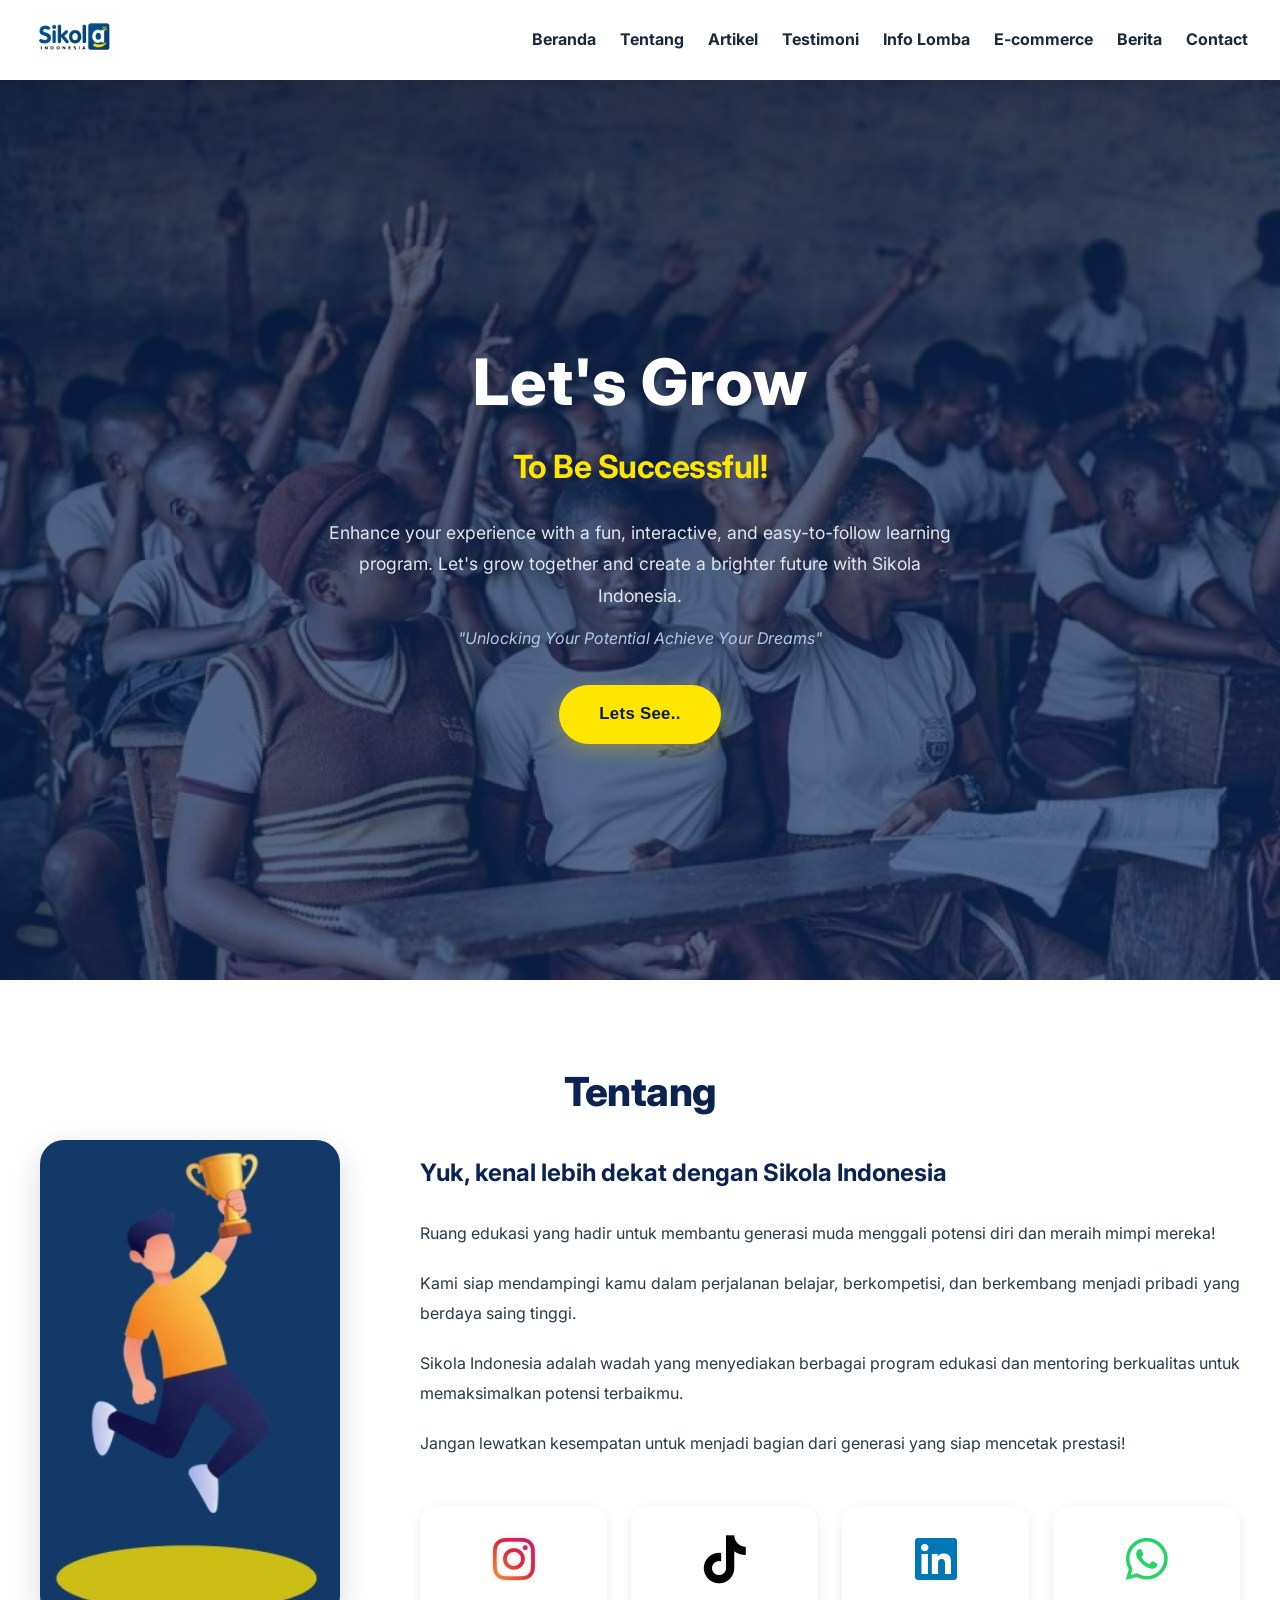
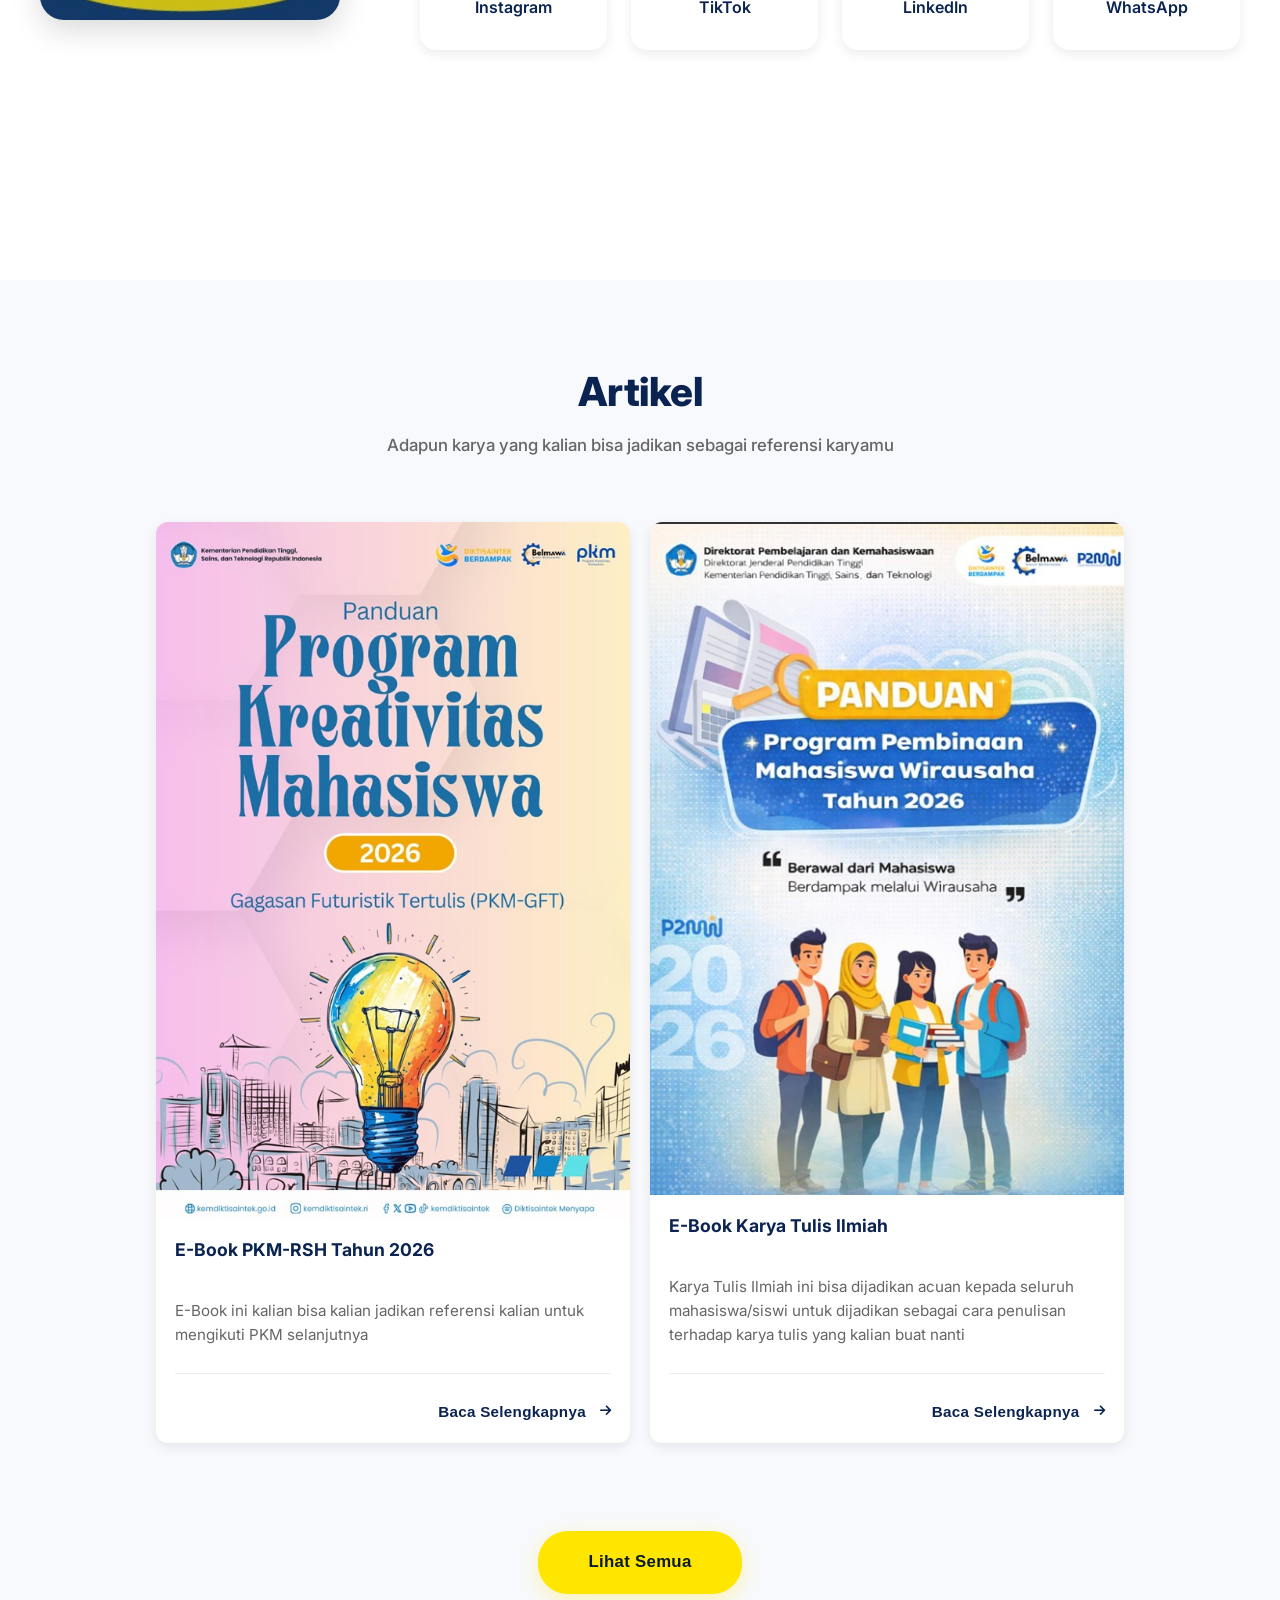
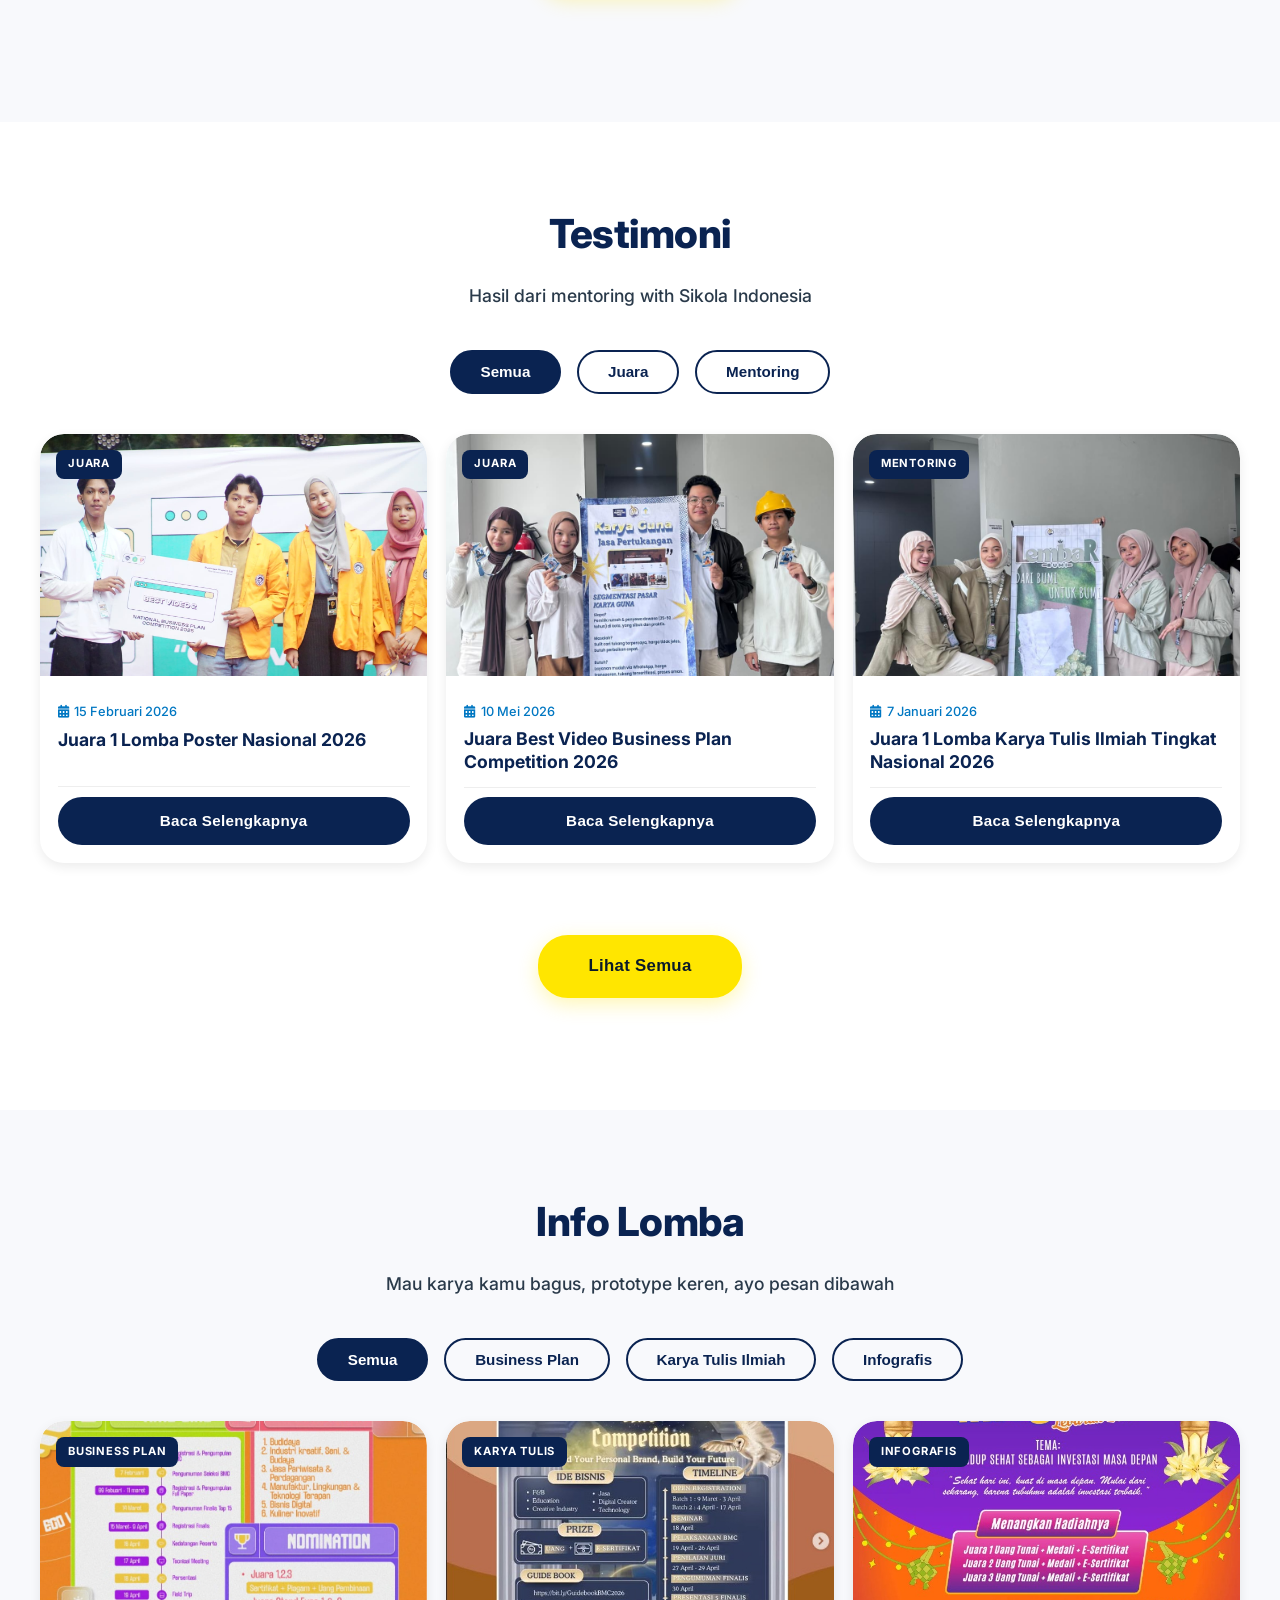
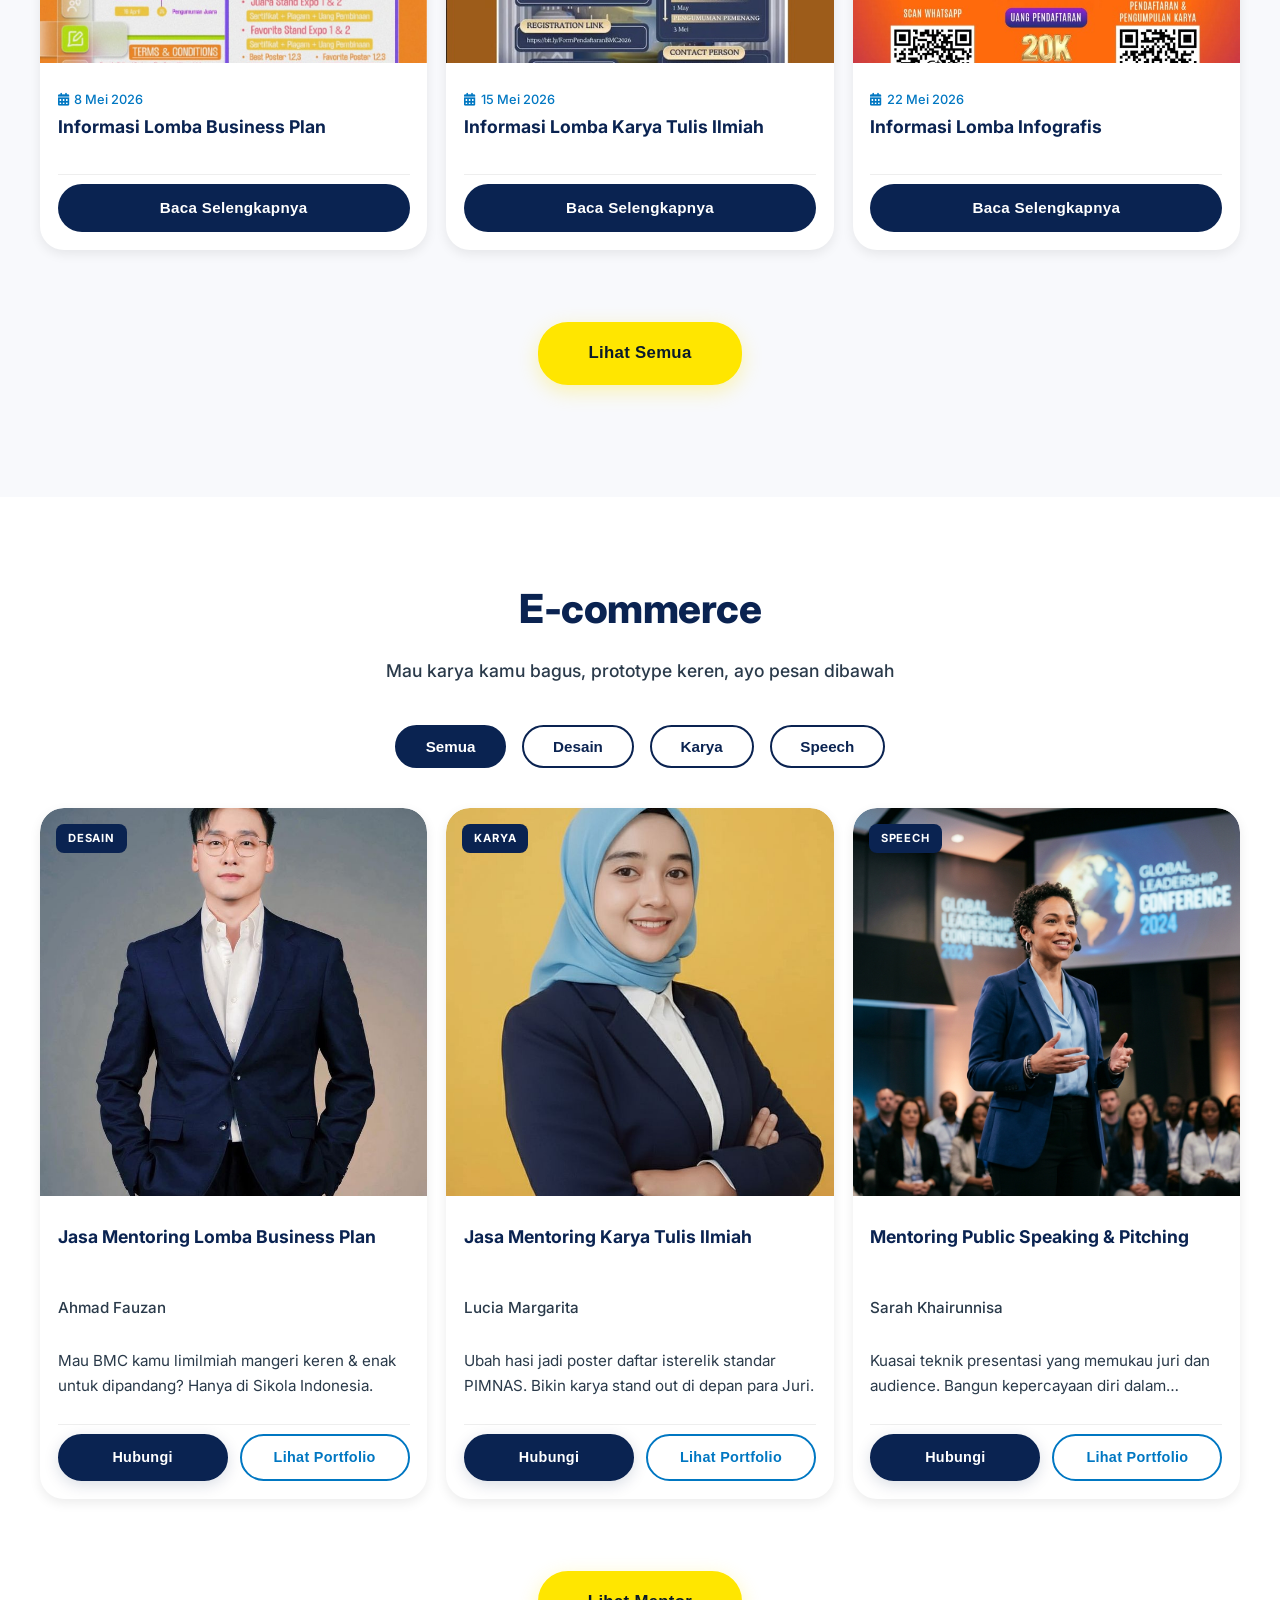
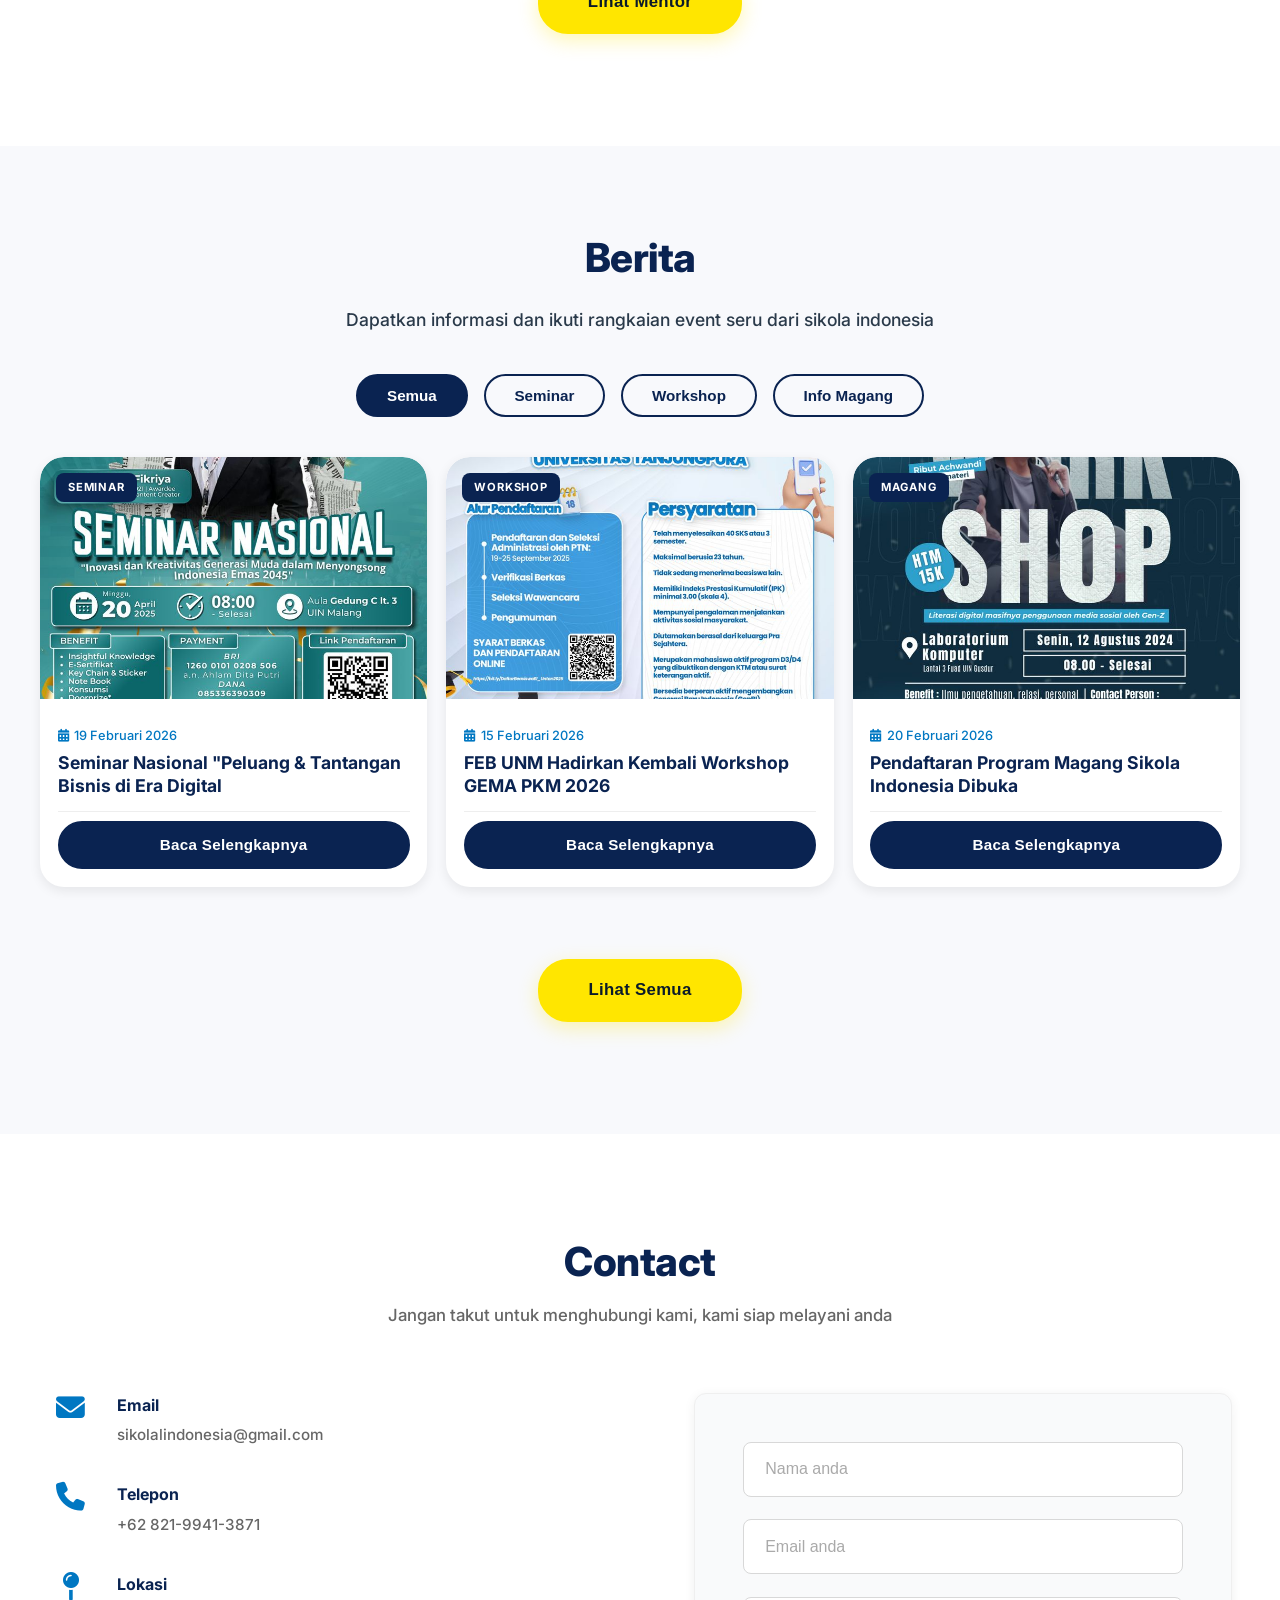
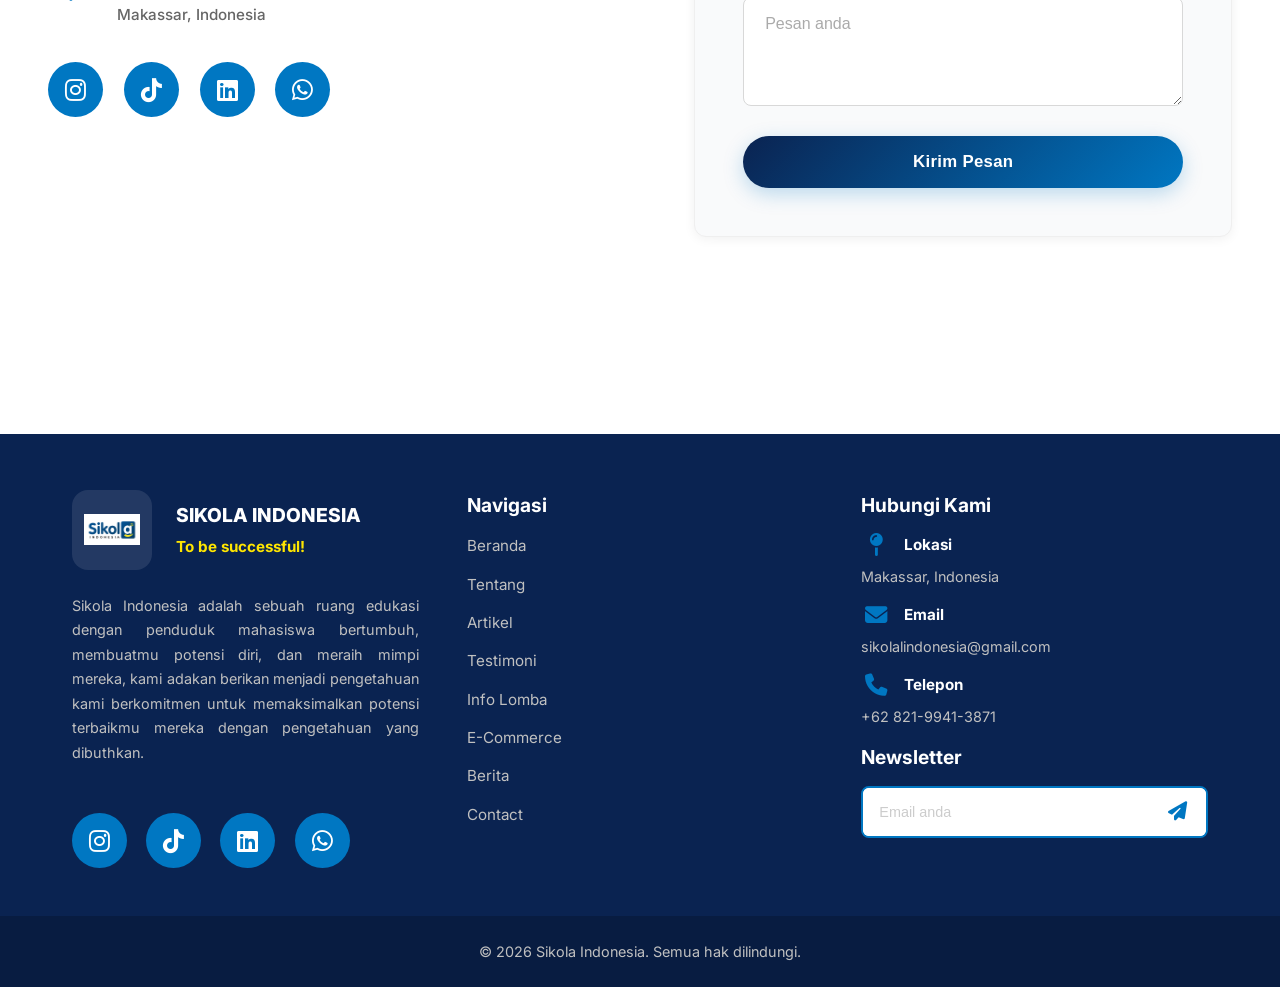
==== index.html @ 04f58ca6 "Project Sikola Indonesia" ====
<!DOCTYPE html>
<html lang="id">

<head>
    <meta charset="UTF-8">
    <meta name="viewport" content="width=device-width, initial-scale=1.0">
    <title>Projcet Sikola Indonesia</title>
    <link rel="stylesheet" href="assets/css/style.css?v=2">
    <link rel="stylesheet" href="https://cdnjs.cloudflare.com/ajax/libs/font-awesome/6.4.0/css/all.min.css">
</head>

<body>
    <header>
        <nav class="navbar">
            <div class="logo">
                <img src="img/Logo.png" alt="Sikola Indonesia" height="48">
            </div>
            <ul class="nav-links">
                <li><a href="#beranda">Beranda</a></li>
                <li><a href="#tentang">Tentang</a></li>
                <li><a href="artikel.html">Artikel</a></li>
                <li><a href="testimoni.html">Testimoni</a></li>
                <li><a href="info lomba.html">Info Lomba</a></li>
                <li><a href="ecommerce.html">E-commerce</a></li>
                <li><a href="berita.html">Berita</a></li>
                <li><a href="#kontak">Contact</a></li>
            </ul>
        </nav>
        <section class="hero" id="beranda">
            <div class="hero-overlay"></div>
            <div class="hero-content">
                <h1>Let's Grow</h1>
                <h2>To Be Successful!</h2>
                <p>Enhance your experience with a fun, interactive, and easy-to-follow learning program. Let's grow
                    together and create a brighter future with Sikola Indonesia.<br><span class="quote">"Unlocking Your
                        Potential Achieve Your Dreams"</span></p>
                <a href="#tentang" class="cta-btn">Lets See..</a>
            </div>
        </section>
    </header>

    <main>
        <!-- Tentang Section -->
        <section class="tentang" id="tentang">
            <h2>Tentang</h2>
            <div class="tentang-content">
                <div class="tentang-img">
                    <img src="img/Profil.jpeg" alt="Sikola Indonesia" class="tentang-photo">
                </div>
                <div class="tentang-text">
                    <h3>Yuk, kenal lebih dekat dengan Sikola Indonesia</h3>
                    <p>Ruang edukasi yang hadir untuk membantu generasi muda menggali potensi diri dan meraih mimpi
                        mereka!</p>
                    <p>Kami siap mendampingi kamu dalam perjalanan belajar, berkompetisi, dan berkembang menjadi pribadi
                        yang berdaya saing tinggi.</p>
                    <p>Sikola Indonesia adalah wadah yang menyediakan berbagai program edukasi dan mentoring berkualitas
                        untuk memaksimalkan potensi terbaikmu.</p>
                    <p>Jangan lewatkan kesempatan untuk menjadi bagian dari generasi yang siap mencetak prestasi!</p>
                    <div class="about-stats">
                        <a href="https://www.instagram.com/fauzanalifatah_/" target="_blank" class="stat stat-link">
                            <i class="fab fa-instagram"></i>
                            <div class="stat-label">Instagram</div>
                        </a>
                        <a href="https://www.tiktok.com/@tezuganz" target="_blank" class="stat stat-link">
                            <i class="fab fa-tiktok"></i>
                            <div class="stat-label">TikTok</div>
                        </a>
                        <a href="https://www.linkedin.com/in/m-fauzan-ali-fatah-b330b5379/" target="_blank"
                            class="stat stat-link">
                            <i class="fab fa-linkedin"></i>
                            <div class="stat-label">LinkedIn</div>
                        </a>
                        <a href="https://wa.me/6282399213651?text=Halo%20Sikola%20Indonesia%2C%20saya%20tertarik%20untuk%20mendaftar%20program%20mentoring.%20Mohon%20informasi%20lebih%20lanjut%20mengenai%20prosedurnya.%20Terima%20kasih." target="_blank" class="stat stat-link">
                            <i class="fab fa-whatsapp"></i>
                            <div class="stat-label">WhatsApp</div>
                        </a>
                    </div>
                </div>
            </div>
        </section>

        <!-- Artikel Section -->
        <section class="artikel" id="artikel">
            <h2>Artikel</h2>
            <p class="subtitle">Adapun karya yang kalian bisa jadikan sebagai referensi karyamu</p>
            <div class="artikel-grid">
                <div class="artikel-card" data-pdf="https://drive.google.com/file/d/11SW9PZDmqj4tm8ROePxfuzrSAYXCunbP/view?usp=drive_link" data-description="<strong>E-Book PKM-RSH Tahun 2026</strong><br><br>E-Book ini kalian bisa kalian jadikan referensi kalian untuk mengikuti PKM selanjutnya. Panduan lengkap mencakup tata cara penulisan proposal, kriteria penilaian, dan tips sukses mengikuti Program Kreativitas Mahasiswa.<br><br><strong>Isi E-Book:</strong><br>✓ Pengenalan Program Kreativitas Mahasiswa<br>✓ Tata cara penulisan proposal PKM<br>✓ Panduan riset dan metodologi<br>✓ Teknik presentasi yang efektif<br>✓ Contoh proposal sukses<br>✓ FAQ dan troubleshooting<br><br><strong>Manfaat:</strong><br>Dengan mengikuti panduan lengkap ini, Anda akan memahami setiap aspek PKM dan siap untuk mengajukan proposal berkualitas tinggi.">
                    <img src="img/Artikel/artikel 1.jpg" alt="E-Book PKM-RSH" class="artikel-img card-img-poster">
                    <div class="artikel-body">
                        <h4>E-Book PKM-RSH Tahun 2026</h4>
                        <p>E-Book ini kalian bisa kalian jadikan referensi kalian untuk mengikuti PKM selanjutnya</p>
                        <hr class="card-divider">                        <a href="#" class="artikel-link btn-detail">Baca Selengkapnya <i class="fas fa-arrow-right"></i></a>
                    </div>
                </div>

                <div class="artikel-card" data-pdf="https://drive.google.com/file/d/1_46ndsNer6OSqd1rotsZukkE77nWM3xL/view?usp=drive_link" data-description="<strong>E-Book Karya Tulis Ilmiah</strong><br><br>Karya Tulis Ilmiah ini bisa dijadikan acuan kepada seluruh mahasiswa/siswi untuk dijadikan sebagai cara penulisan terhadap karya tulis yang kalian buat nanti. Panduan komprehensif dari persiapan hingga publikasi.<br><br><strong>Topik Pembahasan:</strong><br>✓ Struktur dan format karya tulis ilmiah<br>✓ Metodologi penelitian yang tepat<br>✓ Teknik penulisan akademis<br>✓ Penggunaan referensi dan sitasi<br>✓ Analisis dan interpretasi data<br>✓ Penyusunan daftar pustaka<br><br><strong>Keunggulan E-Book:</strong><br>Dilengkapi dengan contoh nyata, template siap pakai, dan tips dari para ahli untuk memastikan karya tulis Anda berkualitas tinggi dan layak publikasi.">
                    <img src="img/Artikel/artikel 2.jpg" alt="E-Book Karya Tulis Ilmiah" class="artikel-img card-img-poster">
                    <div class="artikel-body">
                        <h4>E-Book Karya Tulis Ilmiah</h4>
                        <p>Karya Tulis Ilmiah ini bisa dijadikan acuan kepada seluruh mahasiswa/siswi untuk dijadikan sebagai cara penulisan terhadap karya tulis yang kalian buat nanti</p>
                        <hr class="card-divider">                        <a href="#" class="artikel-link btn-detail">Baca Selengkapnya <i class="fas fa-arrow-right"></i></a>
                    </div>
                </div>
            </div>
            <a href="artikel.html" class="btn-primary">Lihat Semua</a>
        </section>

        <!-- Testimoni Section -->
        <section class="testimoni" id="testimoni">
            <h2>Testimoni</h2>
            <p class="subtitle">Hasil dari mentoring with Sikola Indonesia</p>
            <div class="tabs">
                <button class="tab-btn active" onclick="switchTab(event, 'testimoni', 0)">Semua</button>
                <button class="tab-btn" onclick="switchTab(event, 'testimoni', 1)">Juara</button>
                <button class="tab-btn" onclick="switchTab(event, 'testimoni', 2)">Mentoring</button>
            </div>
            <div class="cards-grid testimoni-cards">
                <div class="card" data-category="juara"
                    data-description="<strong>Pencapaian Luar Biasa:</strong><br><br>Kami bangga mengumumkan bahwa salah satu peserta mentoring kami berhasil meraih Juara 1 dalam Lomba Poster Nasional 2026. Prestasi ini merupakan hasil dari dedikasi, kerja keras, dan bimbingan intensif selama proses persiapan.<br><br><strong>Tentang Kompetisi:</strong><br>Lomba Poster Nasional 2026 adalah ajang bergengsi yang diikuti oleh ratusan peserta dari berbagai universitas dan lembaga pendidikan di seluruh Indonesia. Kompetisi ini menguji kreativitas, inovasi, dan kemampuan berkomunikasi visual peserta.<br><br><strong>Perjalanan Menuju Juara:</strong><br>Melalui program mentoring intensif kami, peserta mendapatkan pengetahuan mendalam tentang desain poster yang efektif, pemilihan warna, tipografi, dan penyampaian pesan yang kuat. Tim mentor kami memberikan feedback konstruktif di setiap tahap pengembangan karya.">
                    <div class="card-img-wrapper">
                        <span class="card-badge">JUARA</span>
                        <img src="img/Testimoni/testimoni 1.jpg" alt="Juara 1 Lomba Poster" class="card-img-poster">
                    </div>
                    <div class="card-body">
                        <p class="date"><i class="fas fa-calendar-alt"></i> 15 Februari 2026</p>
                        <h4>Juara 1 Lomba Poster Nasional 2026</h4>
                        <hr class="card-divider">                        <a href="#" class="btn-detail">Baca Selengkapnya</a>
                    </div>
                </div>
                <div class="card" data-category="juara"
                    data-description="<strong>Kemenangan Prestis di Video Business Plan:</strong><br><br>Sebuah tim mahasiswa yang telah mengikuti program mentoring Business Plan kami berhasil meraih penghargaan Juara untuk Best Video Business Plan Competition 2026. Pencapaian ini menunjukkan kualitas ide, presentasi, dan ekskusi mereka yang luar biasa.<br><br><strong>Kompetisi Business Plan:</strong><br>Kompetisi ini menguji kemampuan peserta dalam merancang rencana bisnis yang komprehensif, inovatif, dan feasible. Video presentation mereka harus mampu mengkomunikasikan visi, misi, dan strategi bisnis dengan cara yang menarik dan persuasif.<br><br><strong>Keunggulan Program Kami:</strong><br>Tim Sikola Indonesia memberikan bimbingan lengkap mulai dari konsep bisnis, market analysis, financial planning, hingga teknik presentasi yang impactful. Peserta mendapatkan akses ke mentor berpengalaman dan feedback real-time untuk memastikan kualitas terbaik.">
                    <div class="card-img-wrapper">
                        <span class="card-badge">JUARA</span>
                        <img src="img/Testimoni/testimoni 2.jpg" alt="Business Plan Competition" class="card-img-poster">
                    </div>
                    <div class="card-body">
                        <p class="date"><i class="fas fa-calendar-alt"></i> 10 Mei 2026</p>
                        <h4>Juara Best Video Business Plan Competition 2026</h4>
                        <hr class="card-divider">                        <a href="#" class="btn-detail">Baca Selengkapnya</a>
                    </div>
                </div>
                <div class="card" data-category="mentoring"
                    data-description="<strong>Prestasi Tertinggi dalam Karya Tulis Ilmiah:</strong><br><br>Kami dengan bangga mempersembahkan pencapaian luar biasa dari salah satu peserta kami yang berhasil memenangkan Juara 1 Lomba Karya Tulis Ilmiah Tingkat Nasional 2026. Karya ilmiah ini menggabungkan riset mendalam, analisis kritis, dan kontribusi signifikan terhadap perkembangan ilmu pengetahuan.<br><br><strong>Tentang Kompetisi:</strong><br>Lomba Karya Tulis Ilmiah Tingkat Nasional adalah kompetisi bergengsi yang melibatkan akademisi, peneliti, dan mahasiswa terbaik dari seluruh nusantara. Peserta dituntut menghadirkan karya yang orisinil, terstruktur dengan baik, dan memiliki dampak positif bagi masyarakat.<br><br><strong>Dukungan Mentoring Sikola:</strong><br>Program kami mencakup bimbingan intensif dalam penulisan, metodologi penelitian, citation management, dan presentasi akademis. Setiap peserta mendapat akses ke mentor berpengalaman yang siap membimbing dari konsep hingga finalisasi karya.">
                    <div class="card-img-wrapper">
                        <span class="card-badge">MENTORING</span>
                        <img src="img/Testimoni/testimoni 3.jpg" alt="Karya Tulis Ilmiah" class="card-img-poster">
                    </div>
                    <div class="card-body">
                        <p class="date"><i class="fas fa-calendar-alt"></i> 7 Januari 2026</p>
                        <h4>Juara 1 Lomba Karya Tulis Ilmiah Tingkat Nasional 2026</h4>
                        <hr class="card-divider">                        <a href="#" class="btn-detail">Baca Selengkapnya</a>
                    </div>
                </div>
            </div>
            <a href="testimoni.html" class="btn-primary">Lihat Semua</a>
        </section>

        <!-- Info Lomba Section -->
        <section class="infolmba" id="infolomba">
            <h2>Info Lomba</h2>
            <p class="subtitle">Mau karya kamu bagus, prototype keren, ayo pesan dibawah</p>
            <div class="tabs">
                <button class="tab-btn active" onclick="switchTab(event, 'lomba', 0)">Semua</button>
                <button class="tab-btn" onclick="switchTab(event, 'lomba', 1)">Business Plan</button>
                <button class="tab-btn" onclick="switchTab(event, 'lomba', 2)">Karya Tulis Ilmiah</button>
                <button class="tab-btn" onclick="switchTab(event, 'lomba', 3)">Infografis</button>
            </div>
            <div class="cards-grid lomba-cards">
                <div class="card-lomba" data-category="businessplan" data-instagram="https://www.instagram.com/p/DTAOGFpEpy4/?utm_source=ig_web_copy_link&igsh=MzRlODBiNWFlZA=="
                    data-description="<strong>Lomba Business Plan 2026 - Platform untuk Entrepreneur Muda:</strong><br><br>Lomba Business Plan merupakan ajang kompetisi tahunan yang membuka peluang bagi entrepreneur muda untuk memperkenalkan ide bisnis inovatif mereka kepada investor, mentor, dan komunitas bisnis.<br><br><strong>Informasi Teknis:</strong><br>✓ Deadline Pendaftaran: Mei 2026<br>✓ Format: Presentasi + Dokumen Business Plan<br>✓ Peserta: Individu / Tim (max 3 orang)<br>✓ Hadiah Total: Puluhan juta rupiah<br><br><strong>Kriteria Penilaian:</strong><br>✓ Orisinalitas dan inovasi bisnis<br>✓ Kelayakan dan feasibility bisnis<br>✓ Presentasi dan komunikasi<br>✓ Financial projection dan sustainability<br><br><strong>Daftar melalui Sikola Indonesia:</strong><br>Kami menyediakan program mentoring intensif untuk persiapan kompetisi. Dapatkan bimbingan dari expert, akses ke template, dan konsultasi langsung untuk memaksimalkan peluang menang Anda.">
                    <div class="card-img-wrapper">
                        <span class="card-badge">BUSINESS PLAN</span>
                        <img src="img/Info Lomba/Info lomba 1.jpg" alt="Business Plan" class="card-img-poster">
                    </div>
                    <div class="card-body">
                        <p class="date"><i class="fas fa-calendar-alt"></i> 8 Mei 2026</p>
                        <h4>Informasi Lomba Business Plan</h4>
                        <hr class="card-divider">                        <a href="#" class="btn-detail">Baca Selengkapnya</a>
                    </div>
                </div>
                <div class="card-lomba" data-category="karyatulis" data-instagram="https://www.instagram.com/p/DW2w6L-jzFQ/?utm_source=ig_web_copy_link&igsh=MzRlODBiNWFlZA=="
                    data-description="<strong>Lomba Karya Tulis Ilmiah Nasional - Showcase Your Research:</strong><br><br>Ajang prestisius yang memfasilitasi mahasiswa dan peneliti untuk mempublikasikan hasil penelitian mereka. Kompetisi ini mengharapkan karya original dengan kontribusi ilmiah yang signifikan bagi masyarakat dan akademisi.<br><br><strong>Detail Kompetisi:</strong><br>✓ Kategori: Sosial, Sains, Teknologi, Seni/Budaya<br>✓ Deadline Submit: Mei 2026<br>✓ Peserta: Mahasiswa/Non-Mahasiswa<br>✓ Format: Paper + Presentasi<br><br><strong>Persyaratan Karya:</strong><br>✓ Belum pernah dipublikasikan sebelumnya<br>✓ Mengikuti format ilmiah (IMRAD)<br>✓ Minimal 8-15 halaman<br>✓ Referensi minimal 20 sumber<br><br><strong>Hadiah & Manfaat:</strong><br>Pemenang akan mendapatkan hadiah uang tunai, sertifikat, kesempatan publikasi, dan bantuan mendaftarkan karya ke jurnal internasional. Sikola Indonesia siap membantu preparation dan refinement karya Anda.">
                    <div class="card-img-wrapper">
                        <span class="card-badge">KARYA TULIS</span>
                        <img src="img/Info Lomba/Info lomba 2.jpg" alt="Karya Tulis Ilmiah" class="card-img-poster">
                    </div>
                    <div class="card-body">
                        <p class="date"><i class="fas fa-calendar-alt"></i> 15 Mei 2026</p>
                        <h4>Informasi Lomba Karya Tulis Ilmiah</h4>
                        <hr class="card-divider">                        <a href="#" class="btn-detail">Baca Selengkapnya</a>
                    </div>
                </div>
                <div class="card-lomba" data-category="infografis" data-instagram="https://www.instagram.com/p/DWVZldvEXKf/?utm_source=ig_web_copy_link&igsh=MzRlODBiNWFlZA=="
                    data-description="<strong>Lomba Infografis 2026 - Visualisasi Data yang Menarik:</strong><br><br>Kompetisi kreatif yang mencari talenta terbaik dalam mengubah data kompleks menjadi visualisasi yang menarik, informatif, dan mudah dipahami. Infografis berkualitas tinggi dapat digunakan untuk publikasi, presentasi, atau kampanye marketing.<br><br><strong>Spesifikasi Kompetisi:</strong><br>✓ Theme: Pendidikan, Lingkungan, Kesehatan, atau Technology<br>✓ Format: Digital (min 1920x1080px)<br>✓ Deadline: Mei 2026<br>✓ Peserta: Terbuka untuk umum<br><br><strong>Kriteria Penilaian:</strong><br>✓ Kreativitas & orisinalitas desain<br>✓ Accuracy & completeness data<br>✓ Visual hierarchy & clarity<br>✓ Color scheme & typography<br><br><strong>Keuntungan Berpartisipasi:</strong><br>Portfolio showcase, networking dengan brand ternama, kesempatan freelance project, dan hadiah menarik. Sikola Indonesia menyediakan workshop design dan tips menang untuk semua peserta.">
                    <div class="card-img-wrapper">
                        <span class="card-badge">INFOGRAFIS</span>
                        <img src="img/Info Lomba/Info lomba 3.jpg" alt="Mentoring Business Plan" class="card-img-poster">
                    </div>
                    <div class="card-body">
                        <p class="date"><i class="fas fa-calendar-alt"></i> 22 Mei 2026</p>
                        <h4>Informasi Lomba Infografis</h4>
                        <hr class="card-divider">                        <a href="#" class="btn-detail">Baca Selengkapnya</a>
                    </div>
                </div>
            </div>
            <a href="info lomba.html" class="btn-primary">Lihat Semua</a>
        </section>

        <!-- E-commerce Section -->
        <section class="ecommerce" id="ecommerce">
            <h2>E-commerce</h2>
            <p class="subtitle">Mau karya kamu bagus, prototype keren, ayo pesan dibawah</p>
            <div class="tabs">
                <button class="tab-btn active" onclick="switchTab(event, 'ecom', 0)">Semua</button>
                <button class="tab-btn" onclick="switchTab(event, 'ecom', 1)">Desain</button>
                <button class="tab-btn" onclick="switchTab(event, 'ecom', 2)">Karya</button>
                <button class="tab-btn" onclick="switchTab(event, 'ecom', 3)">Speech</button>
            </div>
            <div class="cards-grid ecom-cards">
                <div class="card-mentor" data-category="desain">
                    <div class="card-img-wrapper">
                        <span class="card-badge">DESAIN</span>
                        <img src="img/E-commerce/e-commerce 1.jpg" alt="Mentoring Business Plan" class="card-img-poster">
                    </div>
                    <div class="card-body">
                        <h4>Jasa Mentoring Lomba Business Plan</h4>
                        <p class="mentor-name">Ahmad Fauzan</p>
                        <p class="desc">Mau BMC kamu limilmiah mangeri keren & enak untuk dipandang? Hanya di Sikola
                            Indonesia.</p>
                        <hr class="card-divider">
                        <div class="btn-group">
                             <a href="https://wa.me/6282399213651?text=Halo%20Sikola%20Indonesia%2C%20saya%20tertarik%20untuk%20mendaftar%20program%20mentoring%20Lomba%20Business%20Plan.%20Mohon%20informasi%20lebih%20lanjut%20mengenai%20prosedurnya.%20Terima%20kasih." target="_blank" class="btn-primary">Hubungi</a>
                             <a href="portfolio-mentor 1.html" class="btn-secondary">Lihat Portfolio</a>
                        </div>
                    </div>
                </div>
                <div class="card-mentor" data-category="karya">
                    <div class="card-img-wrapper">
                        <span class="card-badge">KARYA</span>
                        <img src="img/E-commerce/e-commerce 2.jpg" alt="Mentoring Karya Tulis" class="card-img-poster">
                    </div>
                    <div class="card-body">
                        <h4>Jasa Mentoring Karya Tulis Ilmiah</h4>
                        <p class="mentor-name">Lucia Margarita</p>
                        <p class="desc">Ubah hasi jadi poster daftar isterelik standar PIMNAS. Bikin karya stand out di depan para Juri.</p>
                        <hr class="card-divider">
                        <div class="btn-group">
                             <a href="https://wa.me/6285213579208?text=Halo%20Sikola%20Indonesia%2C%20saya%20tertarik%20untuk%20mendaftar%20program%20mentoring%20Karya%20Tulis%20Ilmiah.%20Mohon%20informasi%20lebih%20lanjut%20mengenai%20prosedurnya.%20Terima%20kasih." target="_blank" class="btn-primary">Hubungi</a>
                             <a href="portfolio-mentor 2.html" class="btn-secondary">Lihat Portfolio</a>
                        </div>
                    </div>
                </div>
                <div class="card-mentor" data-category="publicspeaking">
                    <div class="card-img-wrapper">
                        <span class="card-badge">SPEECH</span>
                        <img src="img/E-commerce/e-commerce 3.jpg" alt="Public Speaking" class="card-img-poster">
                    </div>
                    <div class="card-body">
                        <h4>Mentoring Public Speaking & Pitching</h4>
                        <p class="mentor-name">Sarah Khairunnisa</p>
                        <p class="desc">Kuasai teknik presentasi yang memukau juri dan audience. Bangun kepercayaan diri dalam menyampaikan ide bisnismu.</p>
                        <hr class="card-divider">
                        <div class="btn-group">
                             <a href="https://wa.me/6282292781754?text=Halo%20Sikola%20Indonesia%2C%20saya%20tertarik%20untuk%20mendaftar%20program%20mentoring%20Public%20Speaking%20%26%20Pitching.%20Mohon%20informasi%20lebih%20lanjut%20mengenai%20prosedurnya.%20Terima%20kasih." target="_blank" class="btn-primary">Hubungi</a>
                             <a href="portfolio-mentor 3.html" class="btn-secondary">Lihat Portfolio</a>
                        </div>
                    </div>
                </div>
            </div>
            <a href="ecommerce.html" class="btn-primary">Lihat Mentor</a>
        </section>

        <!-- Berita Section -->
        <section class="berita" id="berita">
            <h2>Berita</h2>
            <p class="subtitle">Dapatkan informasi dan ikuti rangkaian event seru dari sikola indonesia</p>
            <div class="tabs">
                <button class="tab-btn active" onclick="switchTab(event, 'berita', 0)">Semua</button>
                <button class="tab-btn" onclick="switchTab(event, 'berita', 1)">Seminar</button>
                <button class="tab-btn" onclick="switchTab(event, 'berita', 2)">Workshop</button>
                <button class="tab-btn" onclick="switchTab(event, 'berita', 3)">Info Magang</button>
            </div>
            <div class="cards-grid berita-cards">
                <div class="card-berita" data-category="seminar" data-registrasi="https://wa.me/6282399213651"
                    data-description="<strong>Seminar Nasional: Peluang & Tantangan Bisnis di Era Digital</strong><br><br>Seminar Nasional ini menghadirkan para expert dan thought leader dari industri digital, e-commerce, fintech, dan startup ecosystem untuk mendiskusikan peluang dan tantangan berbisnis di era digital.<br><br><strong>Pembicara Utama:</strong><br>Entrepreneur sukses, CEO tech companies, dan investor yang telah berpengalaman membangun bisnis digital dari nol. Mereka akan berbagi insight, lessons learned, dan strategi sukses.<br><br><strong>Agenda Seminar:</strong><br>✓ Keynote Session: Digital Transformation & Business Innovation<br>✓ Panel Discussion: Navigating Challenges in Digital Economy<br>✓ Workshop: Digital Marketing & Growth Strategies<br>✓ Networking Session: Meet & Greet dengan para expert<br><br><strong>Benefit Peserta:</strong><br>✓ Certificate of Attendance<br>✓ Free E-Book & Resources<br>✓ Networking opportunity dengan investor & mentor<br>✓ Exclusive discount untuk program Sikola Indonesia<br><br><strong>Jadwal:</strong> 19 Februari 2026 | Lokasi: Grand Ballroom, Makassar">
                    <div class="card-img-wrapper">
                        <span class="card-badge">SEMINAR</span>
                        <img src="img/Berita/berita 2.jpg" alt="Seminar Bisnis Era Digital" class="card-img-poster">
                    </div>
                    <div class="card-body">
                        <p class="date"><i class="fas fa-calendar-alt"></i> 19 Februari 2026</p>
                        <h4>Seminar Nasional "Peluang & Tantangan Bisnis di Era Digital</h4>
                        <hr class="card-divider">                        <a href="#" class="btn-detail">Baca Selengkapnya</a>
                    </div>
                </div>
                <div class="card-berita" data-category="workshop" data-registrasi="https://wa.me/6282399213651"
                    data-description="<strong>Workshop GEMA PKM 2026 - Perkuat Kemampuan Penulisan Karya Ilmiah:</strong><br><br>FEB UNM kembali menghadirkan workshop spektakuler GEMA (Gerakan Mahasiswa) PKM yang fokus pada pengembangan skills mahasiswa dalam menulis dan mengembangkan Program Kreativitas Mahasiswa (PKM) berkualitas.<br><br><strong>Scope Workshop:</strong><br>✓ Pengenalan PKM: Berbagai kategori dan tipe<br>✓ Research Methodology untuk PKM<br>✓ Technical Writing & Documentation<br>✓ Presentation & Pitching Skills<br>✓ Q&A dengan mentor berpengalaman<br><br><strong>Narasumber:</strong><br>Para dosen senior, peneliti terkemuka, dan alumni yang telah meraih penghargaan PKM nasional maupun internasional. Mereka siap membimbing dan memberikan feedback langsung.<br><br><strong>Target Peserta:</strong><br>Mahasiswa dari semua tingkat dan jurusan yang tertarik mengembangkan PKM mereka. Tidak ada persyaratan khusus, terbuka untuk semua.<br><br><strong>Informasi Praktis:</strong> 15 Februari 2026 | Kampus FEB UNM | Gratis untuk mahasiswa UNM">
                    <div class="card-img-wrapper">
                        <span class="card-badge">WORKSHOP</span>
                        <img src="img/Berita/berita 1.jpg" alt="Workshop GEMA PKM" class="card-img-poster">
                    </div>
                    <div class="card-body">
                        <p class="date"><i class="fas fa-calendar-alt"></i> 15 Februari 2026</p>
                        <h4>FEB UNM Hadirkan Kembali Workshop GEMA PKM 2026</h4>
                        <hr class="card-divider">                        <a href="#" class="btn-detail">Baca Selengkapnya</a>
                    </div>
                </div>
                <div class="card-berita" data-category="infomagang" data-registrasi="https://wa.me/6282399213651"
                    data-description="<strong>Program Magang Profesional 2026:</strong><br><br>Sikola Indonesia membuka kesempatan magang bagi mahasiswa dan fresh graduate untuk bergabung dalam berbagai proyek nyata dan mendapatkan pengalaman kerja langsung. Program ini dirancang untuk menjembatani dunia akademik dengan kebutuhan industri.<br><br><strong>Posisi Tersedia:</strong><br>✓ Content Creator & Social Media<br>✓ Graphic & UI/UX Designer<br>✓ Business Development<br>✓ Project Management<br><br><strong>Benefit Program:</strong><br>✓ Pengalaman kerja nyata<br>✓ Mentoring langsung dari expert<br>✓ Sertifikat magang<br>✓ Peluang menjadi pegawai tetap<br><br><strong>Syarat & Ketentuan:</strong> Terbuka untuk umum | Durasi: 3 Bulan">
                    <div class="card-img-wrapper">
                        <span class="card-badge">MAGANG</span>
                        <img src="img/Berita/berita 3.jpg" alt="Info Magang" class="card-img-poster">
                    </div>
                    <div class="card-body">
                        <p class="date"><i class="fas fa-calendar-alt"></i> 20 Februari 2026</p>
                        <h4>Pendaftaran Program Magang Sikola Indonesia Dibuka</h4>
                        <hr class="card-divider">                        <a href="#" class="btn-detail">Baca Selengkapnya</a>
                    </div>
                </div>
            </div>
            <a href="berita.html" class="btn-primary">Lihat Semua</a>
        </section>

        <!-- Contact Section -->
        <section class="kontak" id="kontak">
            <h2>Contact</h2>
            <p class="subtitle">Jangan takut untuk menghubungi kami, kami siap melayani anda</p>
            <div class="contact-container">
                <div class="contact-left">
                    <div class="contact-item">
                        <div class="contact-icon">
                            <i class="fas fa-envelope"></i>
                        </div>
                        <div class="contact-text">
                            <h4>Email</h4>
                            <p>sikolalindonesia@gmail.com</p>
                        </div>
                    </div>
                    <div class="contact-item">
                        <div class="contact-icon">
                            <i class="fas fa-phone"></i>
                        </div>
                        <div class="contact-text">
                            <h4>Telepon</h4>
                            <p>+62 821-9941-3871</p>
                        </div>
                    </div>
                    <div class="contact-item">
                        <div class="contact-icon">
                            <i class="fas fa-map-pin"></i>
                        </div>
                        <div class="contact-text">
                            <h4>Lokasi</h4>
                            <p>Makassar, Indonesia</p>
                        </div>
                    </div>

                    <div class="contact-social">
                        <a href="https://www.instagram.com/sikola.in/" target="_blank"
                            class="contact-stat contact-stat-ig">
                            <i class="fab fa-instagram"></i>
                        </a>
                        <a href="https://www.tiktok.com/@sikola.indonesia" target="_blank"
                            class="contact-stat contact-stat-tiktok">
                            <i class="fab fa-tiktok"></i>
                        </a>
                        <a href="https://www.linkedin.com/company/sikola-indonesia/" target="_blank"
                            class="contact-stat contact-stat-linkedin">
                            <i class="fab fa-linkedin"></i>
                        </a>
                        <a href="https://wa.me/6282399213651?text=Halo%20Sikola%20Indonesia%2C%20saya%20tertarik%20untuk%20mendaftar%20program%20mentoring.%20Mohon%20informasi%20lebih%20lanjut%20mengenai%20prosedurnya.%20Terima%20kasih." target="_blank" class="contact-stat contact-stat-wa">
                            <i class="fab fa-whatsapp"></i>
                        </a>
                    </div>
                </div>
                <div class="contact-right">
                    <form class="contact-form">
                        <input type="text" placeholder="Nama anda" required>
                        <input type="email" placeholder="Email anda" required>
                        <textarea placeholder="Pesan anda" rows="4" required></textarea>
                        <button type="submit" class="btn-submit">Kirim Pesan</button>
                    </form>
                </div>
            </div>
        </section>
    </main>

    <footer>
        <div class="footer-content">
            <div class="footer-section footer-about">
                <div class="footer-logo-section">
                    <div class="footer-logo-wrapper">
                        <img src="img/Logo.png" alt="Sikola Indonesia" class="footer-logo-img">
                    </div>
                    <div class="footer-title">
                        <h3>SIKOLA INDONESIA</h3>
                        <p>To be successful!</p>
                    </div>
                </div>
                <p class="footer-desc">Sikola Indonesia adalah sebuah ruang edukasi dengan penduduk mahasiswa bertumbuh,
                    membuatmu potensi diri, dan meraih mimpi mereka, kami adakan berikan menjadi pengetahuan kami
                    berkomitmen untuk memaksimalkan potensi terbaikmu mereka dengan pengetahuan yang dibuthkan.</p>
                <div class="footer-social">
                    <a href="https://www.instagram.com/sikola.in/" target="_blank" class="footer-social-icon">
                        <i class="fab fa-instagram"></i>
                    </a>
                    <a href="https://www.tiktok.com/@sikola.indonesia" target="_blank" class="footer-social-icon">
                        <i class="fab fa-tiktok"></i>
                    </a>
                    <a href="https://www.linkedin.com/company/sikola-indonesia/" target="_blank"
                        class="footer-social-icon">
                        <i class="fab fa-linkedin"></i>
                    </a>
                    <a href="https://wa.me/6282399213651?text=Halo%20Sikola%20Indonesia%2C%20saya%20tertarik%20untuk%20mendaftar%20program%20mentoring.%20Mohon%20informasi%20lebih%20lanjut%20mengenai%20prosedurnya.%20Terima%20kasih." target="_blank" class="footer-social-icon">
                        <i class="fab fa-whatsapp"></i>
                    </a>
                </div>
            </div>
            <div class="footer-section footer-nav">
                <h3>Navigasi</h3>
                <ul>
                    <li><a href="#beranda">Beranda</a></li>
                    <li><a href="#tentang">Tentang</a></li>
                    <li><a href="#artikel">Artikel</a></li>
                    <li><a href="#testimoni">Testimoni</a></li>
                    <li><a href="#infolmba">Info Lomba</a></li>
                    <li><a href="#ecommerce">E-Commerce</a></li>
                    <li><a href="#berita">Berita</a></li>
                    <li><a href="#kontak">Contact</a></li>
                </ul>
            </div>
            <div class="footer-section footer-contact">
                <h3>Hubungi Kami</h3>
                <div class="footer-item">
                    <div class="footer-item-header">
                        <i class="fas fa-map-pin"></i>
                        <p class="label">Lokasi</p>
                    </div>
                    <p>Makassar, Indonesia</p>
                </div>
                <div class="footer-item">
                    <div class="footer-item-header">
                        <i class="fas fa-envelope"></i>
                        <p class="label">Email</p>
                    </div>
                    <p>sikolalindonesia@gmail.com</p>
                </div>
                <div class="footer-item">
                    <div class="footer-item-header">
                        <i class="fas fa-phone"></i>
                        <p class="label">Telepon</p>
                    </div>
                    <p>+62 821-9941-3871</p>
                </div>
                <h3>Newsletter</h3>
                <div class="newsletter-form">
                    <input type="email" placeholder="Email anda" required>
                    <button type="submit"><i class="fas fa-paper-plane"></i></button>
                </div>
            </div>
        </div>
        <div class="footer-bottom">
            <p>&copy; 2026 Sikola Indonesia. Semua hak dilindungi.</p>
        </div>
    </footer>

    <!-- Modal untuk Baca Selengkapnya -->
    <div id="detailModal" class="modal">
        <div class="modal-content">
            <button class="modal-close" onclick="closeModal()">
                <i class="fas fa-times"></i>
            </button>
            <div class="modal-image">
                <img id="modalImage" src="" alt="Detail" class="modal-img">
            </div>
            <div class="modal-text">
                <h2 id="modalTitle">Detail</h2>
                <p id="modalDate" class="modal-date"></p>
                <div class="modal-body" id="modalBody">
                    <!-- Konten akan diisi dengan JavaScript -->
                </div>
                <div id="modalPdfWrapper" class="modal-pdf-wrapper" style="display:none;">
                    <button id="modalPdfBtn" class="btn-lihat-pdf" onclick="window.open(this.dataset.url,'_blank')" data-url="">
                        <i class="fas fa-file-pdf"></i> Lihat PDF
                    </button>
                </div>
                <!-- Tombol Instagram untuk Info Lomba -->
                <div id="modalIgWrapper" class="modal-ig-wrapper" style="display:none;">
                    <button id="modalIgBtn" class="btn-lihat-ig" onclick="window.open(this.dataset.url,'_blank')" data-url="">
                        <i class="fab fa-instagram"></i> Kunjungi Instagram
                    </button>
                </div>
                <!-- Tombol Registrasi untuk Berita -->
                <div id="modalRegWrapper" class="modal-reg-wrapper" style="display:none;">
                    <button id="modalRegBtn" class="btn-registrasi" onclick="window.open(this.dataset.url,'_blank')" data-url="">
                        <i class="fas fa-user-plus"></i> Link Pendaftaran
                    </button>
                </div>
            </div>
        </div>
    </div>

    <script>
        // Tab switching functionality
        function switchTab(evt, section, index) {
            const buttons = evt.target.parentElement.querySelectorAll('.tab-btn');
            buttons.forEach(btn => btn.classList.remove('active'));
            evt.target.classList.add('active');

            // Define categories for each section
            let categories = [];
            let cardsGrid;

            if (section === 'testimoni') {
                categories = ['semua', 'juara', 'mentoring'];
                cardsGrid = document.querySelector('.testimoni-cards');
            } else if (section === 'lomba') {
                categories = ['semua', 'businessplan', 'karyatulis', 'infografis'];
                cardsGrid = document.querySelector('.lomba-cards');
            } else if (section === 'ecom') {
                categories = ['semua', 'desain', 'karya', 'publicspeaking'];
                cardsGrid = document.querySelector('.ecom-cards');
            } else if (section === 'berita') {
                categories = ['semua', 'seminar', 'workshop', 'infomagang'];
                cardsGrid = document.querySelector('.berita-cards');
            }

            if (cardsGrid && categories[index]) {
                const selectedCategory = categories[index];
                const cards = cardsGrid.querySelectorAll('[data-category]');

                cards.forEach(card => {
                    if (selectedCategory === 'semua') {
                        card.style.display = '';
                    } else if (card.dataset.category === selectedCategory) {
                        card.style.display = '';
                    } else {
                        card.style.display = 'none';
                    }
                });
            }
        }

        // Smooth scroll for anchor links
        document.querySelectorAll('a[href^="#"]').forEach(anchor => {
            anchor.addEventListener('click', function (e) {
                e.preventDefault();
                const target = document.querySelector(this.getAttribute('href'));
                if (target) {
                    target.scrollIntoView({ behavior: 'smooth', block: 'start' });
                }
            });
        });

        // Add active class to navbar links
        window.addEventListener('scroll', () => {
            const sections = document.querySelectorAll('section');
            const navLinks = document.querySelectorAll('.nav-links a');

            let currentSection = '';
            sections.forEach(section => {
                if (window.scrollY >= section.offsetTop - 200) {
                    currentSection = section.getAttribute('id');
                }
            });

            navLinks.forEach(link => {
                link.classList.remove('active');
                if (link.getAttribute('href').slice(1) === currentSection) {
                    link.classList.add('active');
                }
            });
        });

        // ===================================
        // MODAL FUNCTIONALITY
        // ===================================
        const modal = document.getElementById('detailModal');

        // Ambil semua tombol "Baca Selengkapnya"
        const detailButtons = document.querySelectorAll('.btn-detail');

        detailButtons.forEach(button => {
            button.addEventListener('click', function (e) {
                e.preventDefault();
                // Ambil data deskripsi dari card
                const card = this.closest('[data-description]');
                if (card) {
                    const description = card.getAttribute('data-description');
                    const title = card.querySelector('h4') ? card.querySelector('h4').textContent : 'Detail';
                    const image = card.querySelector('.card-img-poster') ? card.querySelector('.card-img-poster').src : '';
                    const date = card.querySelector('.date') ? card.querySelector('.date').innerHTML : '';

                    // Set konten modal
                    document.getElementById('modalTitle').textContent = title;
                    document.getElementById('modalBody').innerHTML = description;
                    document.getElementById('modalImage').src = image;
                    document.getElementById('modalImage').alt = title;
                    if (document.getElementById('modalDate')) {
                        document.getElementById('modalDate').innerHTML = date;
                    }

                    // Tombol Lihat PDF - hanya tampil jika card artikel punya data-pdf
                    const pdfUrl = card.getAttribute('data-pdf');
                    const pdfWrapper = document.getElementById('modalPdfWrapper');
                    const pdfBtn = document.getElementById('modalPdfBtn');
                    if (pdfUrl) {
                        pdfBtn.dataset.url = pdfUrl;
                        pdfWrapper.style.display = 'flex';
                    } else {
                        pdfBtn.dataset.url = '';
                        pdfWrapper.style.display = 'none';
                    }

                    // Tombol Kunjungi Instagram - hanya tampil jika card punya data-instagram
                    const igUrl = card.getAttribute('data-instagram');
                    const igWrapper = document.getElementById('modalIgWrapper');
                    const igBtn = document.getElementById('modalIgBtn');
                    if (igUrl) {
                        igBtn.dataset.url = igUrl;
                        igWrapper.style.display = 'flex';
                    } else {
                        igBtn.dataset.url = '';
                        igWrapper.style.display = 'none';
                    }

                    // Tombol Registrasi - hanya tampil jika card punya data-registrasi
                    const regUrl = card.getAttribute('data-registrasi');
                    const regWrapper = document.getElementById('modalRegWrapper');
                    const regBtn = document.getElementById('modalRegBtn');
                    if (regUrl) {
                        regBtn.dataset.url = regUrl;
                        regWrapper.style.display = 'flex';
                    } else {
                        regBtn.dataset.url = '';
                        regWrapper.style.display = 'none';
                    }

                    // Buka modal dengan animasi
                    openModal();
                }
            });
        });

        // Fungsi untuk membuka modal
        function openModal() {
            modal.classList.add('active');
            document.body.style.overflow = 'hidden';
        }

        // Fungsi untuk menutup modal
        function closeModal() {
            modal.classList.remove('active');
            document.body.style.overflow = 'auto';
        }

        // Tutup modal ketika klik luar area modal
        modal.addEventListener('click', function (e) {
            if (e.target === modal) {
                closeModal();
            }
        });

        // Tutup modal dengan tombol Escape
        document.addEventListener('keydown', function (e) {
            if (e.key === 'Escape' && modal.classList.contains('active')) {
                closeModal();
            }
        });

    </script>


</body>

</html>
---- assets/css/style.css ----
@import url('https://fonts.googleapis.com/css2?family=Plus+Jakarta+Sans:wght@400;500;600;700;800&family=Inter:wght@400;500;600;700&display=swap');

/* ===================================
   GLOBAL STYLES
   =================================== */

* {
    margin: 0;
    padding: 0;
    box-sizing: border-box;
}

body {
    margin: 0;
    font-family: 'Inter', Arial, sans-serif;
    background: #f7f9fb;
    color: #1a2a3a;
    line-height: 1.6;
}

:root {
    --primary-color: #0a2351;
    --secondary-color: #0077c2;
    --accent-color: #ffe600;
    --light-bg: #f7f9fb;
    --text-light: #2a3a4a;
    --text-lighter: #c0c0c0;
    --shadow-sm: 0 2px 8px rgba(0, 0, 0, 0.03);
    --shadow-md: 0 4px 12px rgba(0, 0, 0, 0.08);
    --shadow-lg: 0 8px 20px rgba(0, 0, 0, 0.12);
    --transition: all 0.3s ease;
    --border-radius: 0.5rem;
    --border-radius-lg: 1rem;
    --border-radius-full: 30px;
}

/* ===================================
   NAVBAR & HEADER
   =================================== */

.navbar {
    display: flex;
    align-items: center;
    justify-content: space-between;
    padding: 0.75rem 2rem;
    background: #fff;
    box-shadow: var(--shadow-sm);
    position: sticky;
    top: 0;
    z-index: 100;
}

.logo img {
    height: 48px;
    width: auto;
}

.nav-links {
    list-style: none;
    display: flex;
    gap: 1.5rem;
    margin: 0;
    padding: 0;
}

.nav-links li a {
    text-decoration: none;
    color: #1a2a3a;
    font-weight: 700;
    font-size: 1rem;
    transition: color 0.2s ease;
}

.nav-links li a:hover {
    color: var(--secondary-color);
}

/* ===================================
   HERO SECTION
   =================================== */

.hero {
    position: relative;
    min-height: 100vh;
    width: 100%;
    background-image: url('../../img/Background.png');
    background-position: center top;
    background-size: cover;
    background-repeat: no-repeat;
    background-attachment: scroll;
    background-color: #4a6fa5;
    display: flex;
    align-items: center;
    justify-content: center;
    overflow: hidden;
}

.hero-overlay {
    position: absolute;
    inset: 0;
    background: linear-gradient(135deg, rgba(10, 35, 81, 0.72) 0%, rgba(15, 45, 100, 0.68) 100%);
    z-index: 1;
    backdrop-filter: blur(0.5px);
}

.hero-content {
    position: relative;
    z-index: 2;
    text-align: center;
    color: #fff;
    max-width: 700px;
    padding: 2rem;
}

.hero-content h1 {
    font-size: 4rem;
    font-weight: 800;
    margin-bottom: 0.5rem;
    letter-spacing: 1px;
}

.hero-content h2 {
    color: var(--accent-color);
    font-size: 2rem;
    margin-bottom: 1.5rem;
    font-weight: 700;
}

.hero-content p {
    font-size: 1.1rem;
    line-height: 1.8;
    margin-bottom: 2rem;
    color: #e0e6ed;
}

.hero-content .quote {
    font-size: 1rem;
    color: #b3c6e0;
    display: block;
    margin-top: 0.8rem;
    font-style: italic;
}

/* ===================================
   BUTTONS - GLOBAL STYLES
   =================================== */

.cta-btn,
.btn-primary,
.btn-secondary,
.btn-detail,
.btn-submit {
    font-family: 'Poppins', Arial, sans-serif;
    font-weight: 700;
    border-radius: var(--border-radius-full);
    text-decoration: none;
    cursor: pointer;
    transition: var(--transition);
    display: inline-flex;
    align-items: center;
    justify-content: center;
    min-height: 48px;
    letter-spacing: 0.3px;
    border: none;
}

.cta-btn {
    background: var(--accent-color);
    color: #0a1a2a;
    padding: 1rem 2.5rem;
    font-size: 1.05rem;
    box-shadow: 0 6px 20px rgba(255, 230, 0, 0.3);
}

.cta-btn:hover {
    background: #ffd600;
    box-shadow: 0 8px 25px rgba(255, 230, 0, 0.4);
    transform: translateY(-3px);
}

.cta-btn:active {
    transform: translateY(-1px);
}

.btn-primary {
    background: var(--primary-color);
    color: #fff;
    border: 2px solid var(--primary-color);
    padding: 0.9rem 2rem;
    font-size: 1rem;
    box-shadow: 0 4px 15px rgba(10, 35, 81, 0.15);
}

.btn-primary:hover {
    background: var(--secondary-color);
    border-color: var(--secondary-color);
    box-shadow: 0 8px 25px rgba(0, 119, 194, 0.35);
    transform: translateY(-3px);
}

.btn-primary:active {
    transform: translateY(-1px);
}

.btn-secondary {
    background: transparent;
    color: var(--secondary-color);
    border: 2px solid var(--secondary-color);
    padding: 0.9rem 2rem;
    font-size: 1rem;
}

.btn-secondary:hover {
    background: var(--secondary-color);
    color: #fff;
    box-shadow: 0 8px 25px rgba(0, 119, 194, 0.3);
    transform: translateY(-3px);
}

.btn-secondary:active {
    transform: translateY(-1px);
}

.btn-detail {
    color: var(--secondary-color);
    border: 2px solid var(--secondary-color);
    padding: 0.8rem 1.8rem;
    font-size: 0.95rem;
    background: transparent;
    margin-top: 1.2rem;
    align-self: flex-start;
    transition: var(--transition);
}

.btn-detail:hover {
    background: var(--secondary-color);
    color: #fff;
    box-shadow: 0 6px 15px rgba(0, 119, 194, 0.3);
    transform: translateY(-2px);
}

.card-lomba .btn-detail {
    background: #0077c2;
    color: #fff;
    border: none;
    padding: 0.9rem 2rem;
    font-size: 1rem;
    font-weight: 700;
    border-radius: 30px;
    margin-top: 1.2rem;
    align-self: center;
    transition: var(--transition);
}

.card-lomba .btn-detail:hover {
    background: #005a96;
    box-shadow: 0 6px 15px rgba(0, 119, 194, 0.4);
    transform: translateY(-2px);
}

.testimoni-cards .card .date {
    color: var(--secondary-color);
    font-size: 1rem;
    font-weight: 600;
    margin-bottom: 1.2rem;
    display: flex;
    align-items: center;
    gap: 0.6rem;
}

.testimoni-cards .card .date i {
    font-size: 1.1rem;
}

.testimoni-cards .card .btn-detail {
    background: #0077c2;
    color: #fff;
    border: none;
    padding: 0.9rem 2rem;
    font-size: 1rem;
    font-weight: 700;
    border-radius: 30px;
    margin-top: 1.2rem;
    align-self: center;
    transition: var(--transition);
}

.testimoni-cards .card .btn-detail:hover {
    background: #005a96;
    box-shadow: 0 6px 15px rgba(0, 119, 194, 0.4);
    transform: translateY(-2px);
}

.btn-detail:active {
    transform: translateY(0);
}

.btn-submit {
    background: linear-gradient(135deg, var(--primary-color) 0%, var(--secondary-color) 100%);
    color: #fff;
    padding: 1rem 2.5rem;
    font-size: 1.05rem;
    font-weight: 700;
    box-shadow: 0 6px 20px rgba(0, 119, 194, 0.25);
    width: 100%;
    margin-top: 0.5rem;
    border-radius: 50px;
}

.btn-submit:hover {
    background: linear-gradient(135deg, var(--secondary-color) 0%, #005a96 100%);
    box-shadow: 0 10px 30px rgba(0, 119, 194, 0.4);
    transform: translateY(-2px);
}

.btn-submit:active {
    transform: translateY(0);
    box-shadow: 0 4px 15px rgba(0, 119, 194, 0.25);
}

section > .btn-primary {
    display: block;
    margin: 2.5rem auto 3rem;
    padding: 1rem 3rem;
    width: fit-content;
    font-size: 1.05rem;
    min-height: 50px;
}

.btn-group {
    display: flex;
    gap: 12px;
    margin-top: auto;
    width: 100%;
}

.btn-group .btn-primary,
.btn-group .btn-secondary {
    flex: 1;
    padding: 10px 15px !important;
    font-size: 0.9rem !important;
    font-weight: 700 !important;
    min-height: 45px !important;
    white-space: nowrap;
    display: flex;
    align-items: center;
    justify-content: center;
    border-radius: 50px !important;
    transition: all 0.3s ease;
}

.btn-group .btn-primary {
    background: var(--primary-color);
    color: #fff;
}

.btn-group .btn-primary:hover {
    background: #0a1a3a;
    transform: translateY(-2px);
    box-shadow: 0 6px 15px rgba(10, 35, 81, 0.3);
}

.btn-group .btn-secondary {
    background: transparent;
    color: var(--secondary-color);
    border: 2px solid var(--secondary-color);
}

.btn-group .btn-secondary:hover {
    background: var(--secondary-color);
    color: #fff;
    transform: translateY(-2px);
    box-shadow: 0 6px 15px rgba(0, 119, 194, 0.3);
}

.tab-btn {
    padding: 0.7rem 1.8rem;
    border: 2px solid var(--primary-color);
    background: transparent;
    color: var(--primary-color);
    border-radius: var(--border-radius-full);
    font-weight: 600;
    font-size: 0.95rem;
    font-family: 'Poppins', Arial, sans-serif;
    cursor: pointer;
    transition: var(--transition);
}

.tab-btn.active {
    background: var(--primary-color);
    color: #fff;
}

.tab-btn:hover {
    border-color: var(--secondary-color);
    background: rgba(0, 119, 194, 0.1);
}

/* ===================================
   SECTIONS
   =================================== */

section {
    padding: 4rem 2rem;
    width: 100%;
    min-height: 100vh;
    display: flex;
    flex-direction: column;
    justify-content: flex-start;
    align-items: center;
    padding-top: 5rem;
    overflow: visible;
}

section h2 {
    text-align: center;
    font-size: 2.5rem;
    color: var(--primary-color);
    margin-bottom: 1rem;
    font-weight: 800;
    letter-spacing: -0.5px;
}

.subtitle {
    text-align: center;
    color: var(--text-light);
    font-size: 1.1rem;
    margin-bottom: 2.5rem;
    font-weight: 500;
}

/* ===================================
   TENTANG SECTION
   =================================== */

.tentang {
    background: #ffffff;
    padding: 5rem 2rem !important;
}

.tentang-content {
    display: flex;
    gap: 5rem;
    max-width: 1200px;
    width: 100%;
    align-items: flex-start;
    justify-content: center;
}

.tentang-img {
    flex: 0 0 300px;
    background: #f0f0f0;
    border-radius: 1.5rem;
    padding: 0;
    display: flex;
    align-items: center;
    justify-content: center;
    height: 480px;
    overflow: hidden;
    box-shadow: 0 10px 30px rgba(0, 0, 0, 0.15);
}

.tentang-photo {
    width: 100%;
    height: 100%;
    object-fit: cover;
    display: block;
}

.tentang-text {
    flex: 1;
    min-width: 300px;
    padding-top: 1rem;
}

.tentang-text h3 {
    color: var(--primary-color);
    font-size: 1.5rem;
    margin-bottom: 1.8rem;
    font-weight: 700;
    line-height: 1.4;
}

.tentang-text p {
    color: var(--text-light);
    line-height: 1.9;
    margin-bottom: 1.2rem;
    font-size: 1rem;
    text-align: justify;
}

.about-stats {
    display: grid;
    grid-template-columns: repeat(4, 1fr);
    gap: 1.5rem;
    margin-top: 3rem;
    width: 100%;
    max-width: 100%;
}

.stat {
    display: flex;
    flex-direction: column;
    align-items: center;
    justify-content: center;
    gap: 0.8rem;
    padding: 1.8rem 1.2rem;
    background: #fff;
    border-radius: var(--border-radius-lg);
    box-shadow: var(--shadow-md);
    text-decoration: none;
    transition: var(--transition);
    border: none;
    cursor: pointer;
    min-height: 130px;
}

.stat i {
    font-size: 3rem;
    transition: var(--transition);
}

/* Instagram Icon Color */
.stat-link:nth-child(1) i {
    background: linear-gradient(45deg, #f09433 0%, #e6683c 25%, #dc2743 50%, #cc2366 75%, #bc1888 100%);
    -webkit-background-clip: text;
    -webkit-text-fill-color: transparent;
    background-clip: text;
    filter: drop-shadow(0 0 2px rgba(240, 148, 51, 0.3));
}

/* TikTok Icon Color */
.stat-link:nth-child(2) i {
    color: #000;
}

/* LinkedIn Icon Color */
.stat-link:nth-child(3) i {
    color: #0077b5;
}

/* WhatsApp Icon Color */
.stat-link:nth-child(4) i {
    color: #25D366;
}

.stat-link:hover {
    transform: translateY(-8px);
    box-shadow: var(--shadow-lg);
}

.stat-link:hover i {
    transform: scale(1.2);
}

.stat-label {
    color: var(--primary-color);
    font-size: 1rem;
    font-weight: 600;
    margin: 0;
    text-align: center;
}

/* ===================================
   TABS
   =================================== */

.tabs {
    display: flex;
    gap: 1rem;
    justify-content: center;
    margin-bottom: 2.5rem;
    flex-wrap: wrap;
}

/* ===================================
   CARDS GRID & CARD STYLES
   =================================== */

.cards-grid {
    display: grid;
    grid-template-columns: repeat(auto-fit, minmax(300px, 1fr));
    gap: 2rem;
    max-width: 1400px;
    width: 100%;
    margin-bottom: 2rem;
}

/* Info Lomba Cards - 3 Column Layout */
.lomba-cards {
    grid-template-columns: repeat(3, 1fr);
    gap: 1.2rem;
}

/* Testimoni Cards - 3 Column Layout */
.testimoni-cards {
    grid-template-columns: repeat(3, 1fr);
    gap: 1.2rem;
    max-width: 1200px;
}

/* E-commerce Cards - 3 Column Layout */
.ecom-cards {
    grid-template-columns: repeat(3, 1fr);
    gap: 1.2rem;
}

/* Berita Cards - 2 Column Layout */
.berita-cards {
    grid-template-columns: repeat(2, 1fr);
    gap: 1.2rem;
}

.card-lomba {
    background: #fff;
    border-radius: var(--border-radius-lg);
    box-shadow: var(--shadow-md);
    overflow: hidden;
    transition: var(--transition);
    display: flex;
    flex-direction: column;
    position: relative;
}

.card-lomba .card-img-wrapper {
    height: 180px;
}

.card,
.card-lomba,
.card-mentor,
.card-berita {
    background: #fff;
    border-radius: var(--border-radius-lg);
    box-shadow: var(--shadow-md);
    overflow: hidden;
    transition: var(--transition);
    display: flex;
    flex-direction: column;
    position: relative;
    height: 100%;
}

.card-img-wrapper {
    position: relative;
    height: 180px;
    overflow: hidden;
}

.card-mentor .card-img-wrapper {
    height: 180px;
}

.card-lomba .card-img-wrapper {
    height: 180px;
}

.card-badge {
    position: absolute;
    top: 1rem;
    left: 1rem;
    background: var(--secondary-color);
    color: #fff;
    padding: 0.5rem 1rem;
    border-radius: 20px;
    font-size: 0.75rem;
    font-weight: 700;
    z-index: 10;
    letter-spacing: 0.5px;
}

.card:hover .card-badge,
.card-lomba:hover .card-badge,
.card-mentor:hover .card-badge,
.card-berita:hover .card-badge {
    background: #005a96;
}

.card:hover,
.card-lomba:hover,
.card-mentor:hover,
.card-berita:hover {
    transform: translateY(-8px);
    box-shadow: var(--shadow-lg);
}

.card-img,
.card-lomba .card-img,
.card-mentor .card-img,
.card-berita .card-img {
    width: 100%;
    height: 100%;
    background-size: cover;
    background-position: center;
    transition: var(--transition);
}

.card-body {
    padding: 1.2rem;
    display: flex;
    flex-direction: column;
    height: 100%;
}

.card-body h4, .artikel-body h4 {
    color: var(--primary-color);
    font-size: 1.1rem;
    margin: 0 0 0.2rem 0;
    font-weight: 700;
    line-height: 1.3;
    min-height: 2.8rem;
    display: flex;
    align-items: flex-start;
}

.mentor-name {
    color: #64748b;
    font-size: 0.85rem;
    font-weight: 500;
    margin-bottom: 0.5rem;
    min-height: 1.1rem;
}

.card-lomba .card-body {
    padding: 1.2rem;
    min-height: 100px;
    justify-content: space-between;
}

.card-lomba .date {
    color: var(--secondary-color);
    font-size: 1rem;
    font-weight: 600;
    margin-bottom: 1.2rem;
    display: flex;
    align-items: center;
    gap: 0.6rem;
}

.card-lomba .date i {
    font-size: 1.1rem;
}

.card-body p {
    color: var(--text-light);
    font-size: 0.95rem;
    line-height: 1.6;
    margin: 0.8rem 0;
}

.desc {
    display: -webkit-box;
    line-clamp: 2;
    -webkit-line-clamp: 2;
    -webkit-box-orient: vertical;
    overflow: hidden;
    min-height: 2.6rem;
    margin-bottom: 0.5rem;
}

.card-body .date {
    color: var(--secondary-color);
    font-size: 0.95rem;
    font-weight: 600;
    margin-bottom: 0.8rem;
    display: flex;
    align-items: center;
    gap: 0.5rem;
}

.card-body .date i {
    font-size: 1rem;
}


.card-divider {
    border: 0;
    border-top: 1px solid #eee;
    margin: 0.8rem 0;
    width: 100%;
}
/* ===================================
   SECTION-SPECIFIC STYLES
   =================================== */

.artikel {
    background: #f8f9fc;
    padding: 5rem 2rem;
}

.artikel h2 {
    text-align: center;
    margin-bottom: 0.5rem;
    color: var(--primary-color);
}

.artikel > .subtitle {
    text-align: center;
    margin-bottom: 4rem;
    color: #666;
    font-size: 1.05rem;
}

.artikel-grid {
    display: grid;
    grid-template-columns: repeat(2, 1fr);
    gap: 1.2rem;
    max-width: 1000px;
    margin: 0 auto 3rem;
    padding: 0 1rem;
}

.artikel-card {
    background: #fff;
    border-radius: 12px;
    overflow: hidden;
    box-shadow: 0 4px 12px rgba(0, 0, 0, 0.08);
    transition: var(--transition);
    display: flex;
    flex-direction: column;
}

.artikel-card:hover {
    transform: translateY(-8px);
    box-shadow: 0 12px 24px rgba(0, 0, 0, 0.15);
}

.artikel-img {
    width: 100%;
    height: 180px;
    background-size: cover;
    background-position: center;
    transition: var(--transition);
    object-fit: cover;
    display: block;
}

.card-img-poster {
    width: 100%;
    height: 100%;
    object-fit: cover;
    display: block;
}

.artikel-card:hover .artikel-img {
    filter: brightness(0.95);
}

.artikel-body {
    padding: 1.2rem;
    display: flex;
    flex-direction: column;
    gap: 1rem;
    flex-grow: 1;
}

.artikel-body h4 {
    color: var(--primary-color);
    font-size: 1.1rem;
    font-weight: 700;
    margin: 0;
    line-height: 1.4;
}

.artikel-body p {
    color: #666;
    font-size: 0.95rem;
    margin: 0;
    line-height: 1.6;
    flex-grow: 1;
}

.artikel-link {
    color: var(--secondary-color);
    text-decoration: none;
    font-weight: 600;
    font-size: 0.95rem;
    transition: var(--transition);
    display: inline-flex;
    align-items: center;
    gap: 0.5rem;
    margin-top: 1.2rem;
    border: none !important;
    background: transparent !important;
    padding: 0 !important;
    min-height: unset !important;
    box-shadow: none !important;
    align-self: flex-start;
}

.artikel-link:hover {
    color: var(--primary-color);
    gap: 0.8rem;
    background: transparent !important;
    transform: none !important;
}

.artikel-link i {
    font-size: 0.8rem;
    transition: var(--transition);
}

.testimoni {
    background: #ffffff;
}

.infolmba {
    background: #f8f9fc;
}

.ecommerce {
    background: #ffffff;
}

.card-mentor .badge {
    display: inline-block;
    background: var(--primary-color);
    color: #fff;
    padding: 0.4rem 1rem;
    border-radius: 0.3rem;
    font-size: 0.8rem;
    font-weight: 700;
    margin-bottom: 0.8rem;
    letter-spacing: 0.5px;
}

.card-mentor .card-body h4 {
    color: var(--primary-color);
    font-size: 1.1rem;
    margin: 0.8rem 0 0.8rem 0;
    font-weight: 700;
}

.card-mentor .desc {
    color: var(--text-light);
    font-size: 0.95rem;
    line-height: 1.6;
    margin: 1rem 0;
    flex-grow: 1;
}

.card-mentor .price {
    color: var(--secondary-color);
    font-size: 1.4rem;
    font-weight: 800;
    margin: 1.2rem 0;
    text-align: center;
}

.berita {
    background: #f8f9fc;
}

.card-berita {
    background: #fff;
    position: relative;
}

.card-img-wrapper {
    position: relative;
    height: 180px;
    overflow: hidden;
}

.berita-badge {
    position: absolute;
    top: 1.2rem;
    left: 1.2rem;
    background: var(--secondary-color);
    color: #fff;
    padding: 0.6rem 1.2rem;
    border-radius: 20px;
    font-size: 0.8rem;
    font-weight: 700;
    z-index: 10;
    letter-spacing: 0.5px;
}

.card-berita:hover .berita-badge {
    background: #005a96;
}

.card-berita .card-img {
    width: 100%;
    height: 100%;
    background-size: cover;
    background-position: center;
    transition: var(--transition);
}

.card-berita:hover .card-img {
    filter: brightness(0.95);
}

/* ===================================
   CONTACT SECTION
   =================================== */

.kontak {
    background: #ffffff;
    padding: 6rem 2rem !important;
}

.kontak > h2 {
    text-align: center;
    margin-bottom: 0.5rem;
}

.kontak > .subtitle {
    text-align: center;
    margin-bottom: 4rem;
    color: #666;
    font-size: 1.05rem;
}

.contact-container {
    display: grid;
    grid-template-columns: 1.3fr 1.2fr;
    gap: 4rem;
    max-width: 1300px;
    width: 100%;
    align-items: stretch;
    margin: 0 auto;
    padding: 0 1rem;
}

.contact-left {
    padding: 0;
}

.contact-title {
    color: var(--primary-color);
    font-size: 1.4rem;
    font-weight: 700;
    margin-bottom: 1rem;
    display: none;
}

.contact-desc {
    color: var(--text-light);
    font-size: 1rem;
    line-height: 1.8;
    margin-bottom: 2.5rem;
    text-align: justify;
    display: none;
}

.contact-item {
    display: flex;
    gap: 1.5rem;
    margin-bottom: 2.2rem;
    align-items: flex-start;
}

.contact-icon {
    display: flex;
    align-items: center;
    justify-content: center;
    min-width: 45px;
    flex-shrink: 0;
}

.contact-icon i {
    font-size: 1.8rem;
    color: var(--secondary-color);
    transition: var(--transition);
}

.contact-item:hover .contact-icon i {
    transform: scale(1.15);
    color: #005a96;
}

.contact-text h4 {
    color: var(--primary-color);
    font-size: 1rem;
    margin: 0 0 0.3rem 0;
    font-weight: 700;
}

.contact-text p {
    color: #666;
    margin: 0;
    font-size: 0.95rem;
    font-weight: 500;
}

.contact-social {
    display: flex;
    gap: 1.3rem;
    margin-top: 2rem;
    flex-wrap: wrap;
    align-items: center;
    justify-content: flex-start;
}

.contact-stat {
    display: flex;
    align-items: center;
    justify-content: center;
    width: 55px;
    height: 55px;
    border-radius: 50%;
    text-decoration: none;
    transition: var(--transition);
    border: none;
    font-size: 1.5rem;
    cursor: pointer;
    color: #fff;
}

.contact-stat i {
    transition: var(--transition);
}

/* All Social Icons - Blue Color */
.contact-stat-ig,
.contact-stat-tiktok,
.contact-stat-linkedin,
.contact-stat-wa {
    background: var(--secondary-color);
}

.contact-stat-ig:hover,
.contact-stat-tiktok:hover,
.contact-stat-linkedin:hover,
.contact-stat-wa:hover {
    transform: translateY(-4px) scale(1.08);
    box-shadow: 0 6px 15px rgba(0, 119, 181, 0.4);
}

.contact-stat:hover i {
    transform: scale(1.1);
}

.contact-right {
    background: #f9fafb;
    padding: 3rem;
    border-radius: 12px;
    box-shadow: 0 2px 12px rgba(0, 0, 0, 0.06);
    border: 1px solid #efefef;
    display: flex;
    flex-direction: column;
    justify-content: center;
}

.contact-form {
    display: flex;
    flex-direction: column;
    gap: 1.4rem;
}

.contact-form input,
.contact-form textarea {
    padding: 1.1rem 1.3rem;
    border: 1.5px solid #d8d8d8;
    border-radius: 8px;
    font-size: 1rem;
    font-family: 'Poppins', Arial, sans-serif;
    background: #fff;
    color: var(--primary-color);
    font-weight: 500;
    transition: all 0.3s ease;
}

.contact-form input::placeholder,
.contact-form textarea::placeholder {
    color: #aaa;
}

.contact-form input:focus,
.contact-form textarea:focus {
    outline: none;
    border-color: var(--secondary-color);
    background: #fff;
    box-shadow: 0 0 0 4px rgba(0, 119, 194, 0.08);
    transform: translateY(-1px);
}

/* ===================================
   FOOTER
   =================================== */

footer {
    background: var(--primary-color);
    color: #fff;
    padding-top: 3.5rem;
}

.footer-content {
    display: grid;
    grid-template-columns: repeat(3, 1fr);
    gap: 3rem;
    max-width: 1200px;
    margin: 0 auto;
    padding: 0 2rem 3rem 2rem;
}

.footer-section h3 {
    color: #fff;
    font-size: 1.2rem;
    margin-bottom: 0.8rem;
    font-weight: 700;
}

.footer-about {
    display: flex;
    flex-direction: column;
    gap: 1.5rem;
}

.footer-logo-section {
    display: flex;
    align-items: center;
    gap: 1.5rem;
}

.footer-logo-wrapper {
    display: flex;
    align-items: center;
    justify-content: center;
    width: 80px;
    height: 80px;
    flex-shrink: 0;
    background: rgba(255, 255, 255, 0.1);
    border-radius: var(--border-radius-lg);
}

.footer-logo-img {
    width: 70%;
    height: 70%;
    object-fit: contain;
}

.footer-title {
    text-align: left;
}

.footer-title h3 {
    font-size: 1.2rem;
    margin: 0 0 0.3rem 0;
    font-weight: 800;
}

.footer-title p {
    color: var(--accent-color);
    font-weight: 700;
    margin: 0;
    font-size: 0.95rem;
}

.footer-desc {
    color: var(--text-lighter);
    font-size: 0.9rem;
    line-height: 1.7;
    text-align: justify;
}

.footer-social {
    display: flex;
    gap: 1.2rem;
    margin-top: 1.5rem;
}

.footer-social-icon {
    display: inline-flex;
    align-items: center;
    justify-content: center;
    width: 55px;
    height: 55px;
    background: var(--secondary-color);
    border-radius: 50%;
    color: #fff;
    text-decoration: none;
    font-size: 1.5rem;
    transition: var(--transition);
}

.footer-social-icon:hover {
    background: #005a96;
    transform: translateY(-4px) scale(1.08);
    box-shadow: 0 6px 15px rgba(0, 119, 194, 0.4);
}

.footer-nav ul {
    list-style: none;
    padding: 0;
    margin: 0;
}

.footer-nav li {
    margin-bottom: 0.8rem;
}

.footer-nav a {
    color: var(--text-lighter);
    text-decoration: none;
    font-size: 0.95rem;
    transition: color 0.2s ease;
}

.footer-nav a:hover {
    color: #fff;
}

.footer-item {
    margin-bottom: 0.9rem;
}

.footer-item-header {
    display: flex;
    align-items: center;
    gap: 0.8rem;
    margin-bottom: 0.5rem;
}

.footer-item-header i {
    color: var(--secondary-color);
    font-size: 1.4rem;
    width: 30px;
    text-align: center;
}

.footer-item .label {
    color: #fff;
    font-weight: 700;
    margin: 0;
    font-size: 0.95rem;
}

.footer-item p {
    color: var(--text-lighter);
    margin: 0;
    font-size: 0.9rem;
}

.newsletter-form {
    display: flex;
    gap: 0;
    background: #fff;
    border-radius: var(--border-radius);
    overflow: hidden;
    border: 2px solid var(--secondary-color);
}

.newsletter-form input {
    flex: 1;
    padding: 0.8rem 1rem;
    border: none;
    background: #fff;
    color: var(--primary-color);
    font-family: 'Poppins', Arial, sans-serif;
    font-size: 0.9rem;
}

.newsletter-form input::placeholder {
    color: #ccc;
}

.newsletter-form input:focus {
    outline: none;
}

.newsletter-form button {
    padding: 0.8rem 1.2rem;
    background: #fff;
    border: none;
    color: var(--secondary-color);
    font-size: 1.2rem;
    cursor: pointer;
    transition: var(--transition);
    font-weight: 700;
}

.newsletter-form button:hover {
    background: #f0f0f0;
}

.footer-bottom {
    background: rgba(0, 0, 0, 0.2);
    padding: 1.5rem 2rem;
    text-align: center;
    color: var(--text-lighter);
    font-size: 0.9rem;
}

/* ===================================
   MODAL STYLES
   =================================== */

.modal {
    display: none;
    position: fixed;
    z-index: 1000;
    left: 0;
    top: 0;
    width: 100%;
    height: 100%;
    background-color: rgba(0, 0, 0, 0.65);
    animation: fadeIn 0.3s ease;
    align-items: center;
    justify-content: center;
    padding: 1rem;
    backdrop-filter: blur(2px);
}

.modal.active {
    display: flex;
}

@keyframes fadeIn {
    from {
        background-color: rgba(0, 0, 0, 0);
    }
    to {
        background-color: rgba(0, 0, 0, 0.6);
    }
}

@keyframes slideUp {
    from {
        transform: translateY(80px);
        opacity: 0;
    }
    to {
        transform: translateY(0);
        opacity: 1;
    }
}

.modal-content {
    background: #ffffff;
    border-radius: 2.5rem;
    max-height: 95vh;
    max-width: 900px;
    width: 100%;
    box-shadow: 0 25px 80px rgba(0, 0, 0, 0.35), 0 0 1px rgba(0, 0, 0, 0.1);
    animation: slideUp 0.5s cubic-bezier(0.34, 1.56, 0.64, 1);
    display: flex;
    flex-direction: column;
    overflow: hidden;
    position: relative;
    border: 1px solid rgba(255, 255, 255, 0.8);
}

.modal-image {
    width: 100%;
    height: 450px;
    overflow: hidden;
    border-radius: 2.5rem 2.5rem 0 0;
    position: relative;
    flex-shrink: 0;
    background: #f5f7fa;
}

.modal-image::before {
    content: '';
    position: absolute;
    top: 0;
    left: 0;
    width: 100%;
    height: 0;
    background: none;
    pointer-events: none;
    z-index: 3;
}

.modal-image::after {
    content: '';
    position: absolute;
    bottom: 0;
    left: 0;
    width: 100%;
    height: 100px;
    background: linear-gradient(to top, rgba(255, 255, 255, 0.95) 0%, rgba(255, 255, 255, 0.7) 50%, rgba(255, 255, 255, 0) 100%);
    pointer-events: none;
    z-index: 3;
}

.modal-img {
    width: 100%;
    height: 100%;
    object-fit: cover;
    object-position: center;
    display: block;
    transition: transform 0.6s ease;
}

.modal.active .modal-img {
    transform: scale(1.02);
}

.modal-close {
    position: absolute;
    top: 1.5rem;
    right: 1.5rem;
    background: rgba(0, 0, 0, 0.3);
    border: none;
    font-size: 1.5rem;
    color: #ffffff;
    cursor: pointer;
    padding: 0.5rem;
    display: flex;
    align-items: center;
    justify-content: center;
    border-radius: 50%;
    transition: all 0.2s ease;
    width: 40px;
    height: 40px;
    z-index: 100;
    box-shadow: none;
}

.modal-close:hover {
    background: rgba(0, 0, 0, 0.5);
    color: #ffffff;
    transform: scale(1.1);
    box-shadow: none;
}

.modal-text {
    padding: 3.5rem 3.5rem 3rem 3.5rem;
    overflow-y: auto;
    overflow-x: hidden;
    flex: 1;
    display: flex;
    flex-direction: column;
    min-height: 0;
}

.modal-text h2 {
    color: var(--primary-color);
    font-size: 2.8rem;
    font-weight: 900;
    margin: 0 0 1.5rem 0;
    line-height: 1.15;
    letter-spacing: -0.8px;
    word-spacing: -0.1em;
}

.modal-date {
    color: var(--secondary-color);
    font-size: 1.15rem;
    font-weight: 700;
    margin-bottom: 2.5rem;
    padding-bottom: 1.5rem;
    display: flex;
    align-items: center;
    gap: 0.8rem;
    letter-spacing: 0.3px;
    border-bottom: 2px solid #d0d0d0;
}

.modal-date i {
    color: var(--secondary-color);
    font-size: 1.4rem;
}

.modal-body {
    color: #333333;
    line-height: 1.95;
    font-size: 1.05rem;
    flex: 1;
    margin-bottom: 2rem;
    text-align: justify;
}

.modal-body strong {
    color: var(--primary-color);
    font-weight: 800;
    letter-spacing: -0.2px;
}

.modal-body br {
    margin: 1rem 0;
}

.modal-body p {
    margin: 1.2rem 0;
    text-align: justify;
}

.modal-body p:first-child::first-letter {
    font-size: 3.5rem;
    line-height: 2.8rem;
    font-weight: 900;
    color: var(--secondary-color);
    float: left;
    margin-right: 0.8rem;
    margin-top: 0.2rem;
}

.modal-body ul,
.modal-body ol {
    margin: 1.5rem 0 1.5rem 2.5rem;
    padding: 0;
}

.modal-body li {
    margin-bottom: 0.8rem;
    color: #333333;
}

.modal-text::-webkit-scrollbar {
    width: 10px;
}

.modal-text::-webkit-scrollbar-track {
    background: transparent;
}

.modal-text::-webkit-scrollbar-thumb {
    background: linear-gradient(to bottom, var(--secondary-color), #0077c2);
    border-radius: 10px;
    border: 2px solid transparent;
    background-clip: content-box;
    transition: all 0.3s ease;
}

.modal-text::-webkit-scrollbar-thumb:hover {
    background: linear-gradient(to bottom, #0077c2, #005a96);
    background-clip: content-box;
}

.modal-btn-close {
    align-self: flex-start;
    margin-top: 1.2rem;
    width: auto;
}

/* ===================================
   TOMBOL LIHAT PDF (dalam modal artikel)
   =================================== */

.modal-pdf-wrapper {
    display: flex;
    justify-content: center;
    margin-top: 1.5rem;
    padding-top: 1.5rem;
    border-top: 2px solid #eef0f3;
}

.btn-lihat-pdf {
    display: inline-flex;
    align-items: center;
    gap: 0.7rem;
    background: linear-gradient(135deg, #e63946 0%, #c1121f 100%);
    color: #fff;
    font-family: 'Poppins', Arial, sans-serif;
    font-weight: 700;
    font-size: 1rem;
    padding: 0.9rem 2.2rem;
    border-radius: 30px;
    text-decoration: none;
    box-shadow: 0 6px 20px rgba(198, 18, 31, 0.3);
    transition: all 0.3s ease;
    letter-spacing: 0.3px;
    cursor: pointer;
    border: none;
    position: relative;
    overflow: hidden;
}

.btn-lihat-pdf::before {
    content: '';
    position: absolute;
    top: 0;
    left: -100%;
    width: 100%;
    height: 100%;
    background: linear-gradient(90deg, transparent, rgba(255,255,255,0.15), transparent);
    transition: left 0.5s ease;
}

.btn-lihat-pdf:hover::before {
    left: 100%;
}

.btn-lihat-pdf i {
    font-size: 1.2rem;
    transition: transform 0.3s ease;
}

.btn-lihat-pdf:hover {
    background: linear-gradient(135deg, #c1121f 0%, #9b0d16 100%);
    box-shadow: 0 10px 28px rgba(198, 18, 31, 0.45);
    transform: translateY(-3px);
    color: #fff;
}

.btn-lihat-pdf:hover i {
    transform: scale(1.15) rotate(-5deg);
}

.btn-lihat-pdf:active {
    transform: translateY(-1px);
    box-shadow: 0 4px 12px rgba(198, 18, 31, 0.3);
}

/* ===================================
   TOMBOL KUNJUNGI INSTAGRAM (dalam modal info lomba)
   =================================== */

.modal-ig-wrapper {
    display: flex;
    justify-content: center;
    margin-top: 1.5rem;
    padding-top: 1.5rem;
    border-top: 2px solid #eef0f3;
}

.btn-lihat-ig {
    display: inline-flex;
    align-items: center;
    gap: 0.7rem;
    background: linear-gradient(45deg, #f09433 0%, #e6683c 25%, #dc2743 50%, #cc2366 75%, #bc1888 100%);
    color: #fff;
    font-family: 'Plus Jakarta Sans', Arial, sans-serif;
    font-weight: 700;
    font-size: 1rem;
    padding: 0.9rem 2.2rem;
    border-radius: 30px;
    text-decoration: none;
    box-shadow: 0 6px 20px rgba(220, 39, 67, 0.3);
    transition: all 0.3s ease;
    letter-spacing: 0.3px;
    cursor: pointer;
    border: none;
    position: relative;
    overflow: hidden;
}

.btn-lihat-ig::before {
    content: '';
    position: absolute;
    top: 0;
    left: -100%;
    width: 100%;
    height: 100%;
    background: linear-gradient(90deg, transparent, rgba(255,255,255,0.2), transparent);
    transition: left 0.5s ease;
}

.btn-lihat-ig:hover::before {
    left: 100%;
}

.btn-lihat-ig i {
    font-size: 1.25rem;
    transition: transform 0.30s ease;
}

.btn-lihat-ig:hover {
    background: linear-gradient(45deg, #bc1888 0%, #cc2366 25%, #dc2743 50%, #e6683c 75%, #f09433 100%);
    box-shadow: 0 10px 28px rgba(220, 39, 67, 0.45);
    transform: translateY(-3px);
    color: #fff;
}

.btn-lihat-ig:hover i {
    transform: scale(1.2) rotate(10deg);
}

.btn-lihat-ig:active {
    transform: translateY(-1px);
    box-shadow: 0 4px 12px rgba(220, 39, 67, 0.3);
}

/* ===================================
   TOMBOL REGISTRASI (dalam modal berita)
   =================================== */

.modal-reg-wrapper {
    display: flex;
    justify-content: center;
    margin-top: 1.5rem;
    padding-top: 1.5rem;
    border-top: 2px solid #eef0f3;
}

.btn-registrasi {
    display: inline-flex;
    align-items: center;
    gap: 0.7rem;
    background: linear-gradient(135deg, #00b894 0%, #00897b 100%);
    color: #fff;
    font-family: 'Plus Jakarta Sans', Arial, sans-serif;
    font-weight: 700;
    font-size: 1rem;
    padding: 0.9rem 2.2rem;
    border-radius: 30px;
    text-decoration: none;
    box-shadow: 0 6px 20px rgba(0, 184, 148, 0.3);
    transition: all 0.3s ease;
    letter-spacing: 0.3px;
    cursor: pointer;
    border: none;
    position: relative;
    overflow: hidden;
}

.btn-registrasi::before {
    content: '';
    position: absolute;
    top: 0;
    left: -100%;
    width: 100%;
    height: 100%;
    background: linear-gradient(90deg, transparent, rgba(255,255,255,0.2), transparent);
    transition: left 0.5s ease;
}

.btn-registrasi:hover::before {
    left: 100%;
}

.btn-registrasi i {
    font-size: 1.25rem;
    transition: transform 0.30s ease;
}

.btn-registrasi:hover {
    background: linear-gradient(135deg, #00897b 0%, #00695c 100%);
    box-shadow: 0 10px 28px rgba(0, 184, 148, 0.45);
    transform: translateY(-3px);
    color: #fff;
}

.btn-registrasi:hover i {
    transform: scale(1.2) rotate(15deg);
}

.btn-registrasi:active {
    transform: translateY(-1px);
    box-shadow: 0 4px 12px rgba(0, 184, 148, 0.3);
}

/* ===================================
   RESPONSIVE DESIGN
   =================================== */

@media (max-width: 1024px) {
    .modal-content {
        max-width: 900px;
    }

    .modal-image {
        height: 380px;
    }

    .modal-text {
        padding: 2rem 2rem 2rem 2.5rem;
    }

    .modal-text h2 {
        font-size: 2.4rem;
        font-weight: 900;
        margin-bottom: 1.2rem;
    }

    .modal-body {
        font-size: 1rem;
        line-height: 1.9;
    }

    .modal-body p:first-child::first-letter {
        font-size: 2.8rem;
        line-height: 2.2rem;
        margin-right: 0.6rem;
    }

    section {
        padding: 3rem 1.5rem;
        min-height: 100vh;
    }

    section h2 {
        font-size: 2rem;
    }

    .cards-grid {
        grid-template-columns: repeat(2, 1fr);
    }

    .footer-content {
        grid-template-columns: repeat(2, 1fr);
        gap: 2rem;
        padding: 0 1.5rem 2.5rem 1.5rem;
    }
}

@media (max-width: 768px) {
    .modal-content {
        width: 95%;
        max-width: 100%;
        max-height: 90vh;
        border-radius: 1.5rem;
    }

    .modal-image {
        height: 320px;
        border-radius: 1.5rem 1.5rem 0 0;
    }

    .modal-close {
        top: 1rem;
        right: 1rem;
        width: 40px;
        height: 40px;
        font-size: 1.5rem;
    }

    .modal-text {
        padding: 1.5rem 1.2rem 1.5rem 1.5rem;
    }

    .modal-text h2 {
        font-size: 1.9rem;
        font-weight: 900;
        margin-bottom: 1rem;
        letter-spacing: -0.3px;
    }

    .modal-body {
        font-size: 0.95rem;
        line-height: 1.85;
        margin-bottom: 1.5rem;
    }

    .modal-body p:first-child::first-letter {
        font-size: 2.4rem;
        line-height: 1.9rem;
        margin-right: 0.5rem;
    }

    .modal-btn-close {
        width: 100%;
    }

    #modalTitle {
        font-size: 1.7rem;
        font-weight: 700;
        margin-bottom: 1.2rem;
    }

    #modalDescription {
        font-size: 0.9rem;
        line-height: 1.8;
    }

    #modalDescription::first-letter {
        font-size: 3.5rem;
        line-height: 2.8rem;
    }

    .modal-badge {
        font-size: 0.75rem;
        padding: 0.6rem 1.2rem;
    }

    .modal-date {
        font-size: 1rem;
    }

    section {
        padding: 2.5rem 1rem;
        min-height: 100vh;
        padding-top: 4rem;
    }

    section h2 {
        font-size: 1.8rem;
        margin-bottom: 1.5rem;
    }

    .subtitle {
        font-size: 1rem;
        margin-bottom: 2rem;
    }

    .tentang-content {
        flex-direction: column;
        gap: 2rem;
    }

    .tentang-img {
        flex: 0 0 auto;
        width: 100%;
        max-width: 180px;
        margin: 0 auto;
    }

    .cards-grid {
        grid-template-columns: 1fr;
        gap: 1.5rem;
        margin-bottom: 1.5rem;
    }

    .lomba-cards {
        grid-template-columns: 1fr;
    }

    .artikel-grid {
        grid-template-columns: 1fr;
        gap: 1.5rem;
        margin-bottom: 1.5rem;
    }

    .tabs {
        gap: 0.75rem;
        margin-bottom: 2rem;
    }

    .tab-btn {
        padding: 0.6rem 1.2rem;
        font-size: 0.85rem;
    }

    .btn-group {
        flex-direction: column;
        gap: 1rem;
    }

    .btn-group .btn-primary,
    .btn-group .btn-secondary {
        width: 100%;
    }

    .btn-detail {
        padding: 0.7rem 1.5rem;
        font-size: 0.9rem;
    }

    .contact-container {
        grid-template-columns: 1fr;
        gap: 2rem;
    }

    .social-icons {
        gap: 1rem;
    }

    .contact-right {
        padding: 1.5rem;
    }

    .footer-content {
        grid-template-columns: 1fr;
        gap: 2.5rem;
        padding: 0 1rem 2rem 1rem;
    }

    .footer-logo-section {
        flex-direction: column;
        gap: 1rem;
    }

    .footer-title {
        width: 100%;
    }

    .footer-desc {
        font-size: 0.85rem;
    }
}

@media (max-width: 480px) {
    .modal-overlay {
        padding: 0.5rem;
    }

    .modal-content {
        border-radius: 0.8rem;
        max-height: 95vh;
    }

    .modal-image {
        height: 220px;
        border-radius: 0.8rem 0.8rem 0 0;
    }

    .modal-text {
        padding: 1.5rem 1.2rem;
        gap: 0rem;
        border-radius: 0 0 0.8rem 0.8rem;
    }

    .modal-close {
        top: 0.75rem;
        right: 0.75rem;
        width: 36px;
        height: 36px;
        font-size: 1.25rem;
    }

    #modalTitle {
        font-size: 1.35rem;
        font-weight: 700;
        margin-bottom: 1rem;
        margin-top: 1rem;
    }

    #modalDescription {
        font-size: 0.85rem;
        line-height: 1.75;
    }

    #modalDescription::first-letter {
        font-size: 3rem;
        line-height: 2.4rem;
    }

    .modal-badge {
        font-size: 0.7rem;
        padding: 0.4rem 0.8rem;
    }

    .modal-date {
        font-size: 0.9rem;
    }

    .navbar {
        padding: 0.5rem 0.75rem;
    }

    .nav-links {
        gap: 0.5rem;
        font-size: 0.8rem;
    }

    .hero {
        min-height: 60vh;
        padding-top: 60px;
    }

    .hero-content h1 {
        font-size: 1.8rem;
        margin-bottom: 0.3rem;
    }

    .hero-content h2 {
        font-size: 1.2rem;
        margin-bottom: 1rem;
    }

    .hero-content p {
        font-size: 0.9rem;
        margin-bottom: 1.5rem;
    }

    .cta-btn {
        padding: 0.8rem 1.5rem;
        font-size: 0.9rem;
    }

    section {
        padding: 2rem 0.75rem;
        min-height: auto;
        padding-top: 3rem;
    }

    section h2 {
        font-size: 1.5rem;
    }

    .subtitle {
        font-size: 0.9rem;
    }

    .cards-grid {
        grid-template-columns: 1fr;
    }

    .btn-primary,
    .btn-secondary,
    .btn-detail {
        padding: 0.75rem 1.5rem;
        font-size: 0.9rem;
        min-height: 44px;
    }

    .btn-group {
        gap: 0.75rem;
    }

    .footer-content {
        padding: 0 0.75rem 1.5rem 0.75rem;
    }

    .footer-logo-wrapper {
        width: 70px;
        height: 70px;
    }

    .footer-desc {
        font-size: 0.8rem;
    }
}


/* Fix Bingkai Gambar / Frame Override */
.card-img-wrapper { margin: 0 !important; padding: 0 !important; aspect-ratio: 16/10 !important; height: auto !important; width: 100% !important; overflow: hidden !important; border-radius: 24px 24px 0 0 !important; }
/* Keep mentor cards taller as previously requested for filling space */
.card-mentor .card-img-wrapper { aspect-ratio: 1/1 !important; }
.card-img-poster { margin: 0 !important; padding: 0 !important; border-radius: 0 !important; width: 100% !important; height: 100% !important; object-fit: cover !important; display: block !important; }
.card, .card-lomba, .card-mentor, .card-berita { border-radius: 24px !important; padding: 0 !important; overflow: hidden !important; border: none !important; }

/* Update Baca Selengkapnya buttons to Solid Blue and Full Width */
.btn-detail { color: #fff !important; border-color: var(--primary-color) !important; background: var(--primary-color) !important; }
.btn-detail:hover { background: #05122a !important; box-shadow: 0 6px 15px rgba(10, 35, 81, 0.4) !important; color: #fff !important; }
.card-lomba .btn-detail, .testimoni-cards .card .btn-detail, .card-berita .btn-detail { background: var(--primary-color) !important; color: #fff !important; }
.card-lomba .btn-detail:hover, .testimoni-cards .card .btn-detail:hover, .card-berita .btn-detail:hover { background: #05122a !important; box-shadow: 0 6px 15px rgba(10, 35, 81, 0.4) !important; }

/* Update Badges to Biru Tua */
.card-badge, .berita-badge { background: var(--primary-color) !important; color: #fff !important; }
.card:hover .card-badge, .card-lomba:hover .card-badge, .card-mentor:hover .card-badge, .card-berita:hover .card-badge, .card-berita:hover .berita-badge { background: #05122a !important; }

/* Override Lihat Semua dan Lihat Mentor to Yellow */
section > .btn-primary { background: var(--accent-color) !important; color: #0a1a2a !important; border-color: var(--accent-color) !important; box-shadow: 0 6px 20px rgba(255, 230, 0, 0.3) !important; }
section > .btn-primary:hover { background: #ffd600 !important; border-color: #ffd600 !important; box-shadow: 0 8px 25px rgba(255, 230, 0, 0.4) !important; }

/* Standardize Card Body positions to match Testimoni */
.card-lomba .card-body, .card-mentor .card-body, .card-berita .card-body, .testimoni-cards .card .card-body { padding: 1.1rem !important; justify-content: space-between !important; display: flex !important; flex-direction: column !important; flex: 1 !important; height: auto !important; }
.card-divider { margin-top: 0.6rem !important; margin-bottom: 0.6rem !important; }

/* Standardize max-width for all card grids to prevent them from stretching too wide */
.cards-grid { max-width: 1200px !important; margin-left: auto !important; margin-right: auto !important; }

/* Standardize button group position for e-commerce */
.card-mentor .btn-group { margin-top: auto !important; }

/* Change Berita Cards to 3 Column Layout */
.berita-cards { grid-template-columns: repeat(3, 1fr) !important; }

/* Standardize Baca Selengkapnya buttons to be full-width (rata kiri kanan) */
.btn-detail { width: 100% !important; text-align: center !important; justify-content: center !important; align-self: center !important; margin: 0 !important; padding: 0.6rem 1.5rem !important; font-size: 0.95rem !important; border-radius: 30px !important; }

/* Artikel Section - Simple Text Link Style on the Right */
.artikel-card .btn-detail {
    width: auto !important;
    background: transparent !important;
    color: var(--primary-color) !important;
    border: none !important;
    padding: 0 !important;
    font-size: 0.95rem !important;
    font-weight: 700 !important;
    text-transform: none !important;
    align-self: flex-end !important;
    margin-left: auto !important;
    margin-right: 0 !important;
    justify-content: flex-end !important;
}

.artikel-card .btn-detail i {
    font-size: 0.8rem !important;
    margin-left: 6px !important;
    transition: transform 0.3s ease !important;
}

.artikel-card .btn-detail:hover {
    background: transparent !important;
    color: var(--secondary-color) !important;
    text-decoration: underline !important;
    box-shadow: none !important;
    transform: none !important;
}

.artikel-card .btn-detail:hover i {
    transform: translateX(5px) !important;
}

/* Ensure Artikel cards align buttons correctly */
.artikel-card .card-body {
    display: flex !important;
    flex-direction: column !important;
    justify-content: space-between !important;
}


/* Shrink date text to match reference design */
.card-body .date, .card-lomba .date, .testimoni-cards .card .date { font-size: 0.8rem !important; font-weight: 500 !important; margin-bottom: 0.6rem !important; gap: 0.35rem !important; display: flex !important; align-items: center !important; line-height: 1 !important; }
.card-body .date i, .card-lomba .date i, .testimoni-cards .card .date i { font-size: 0.8rem !important; width: auto !important; height: auto !important; background: none !important; border-radius: 0 !important; display: inline !important; }

/* Badge style matching ZanWeb reference - more rectangular shape */
.card-badge, .berita-badge { border-radius: 8px !important; padding: 0.35rem 0.75rem !important; font-size: 0.7rem !important; font-weight: 700 !important; letter-spacing: 0.8px !important; text-transform: uppercase !important; }
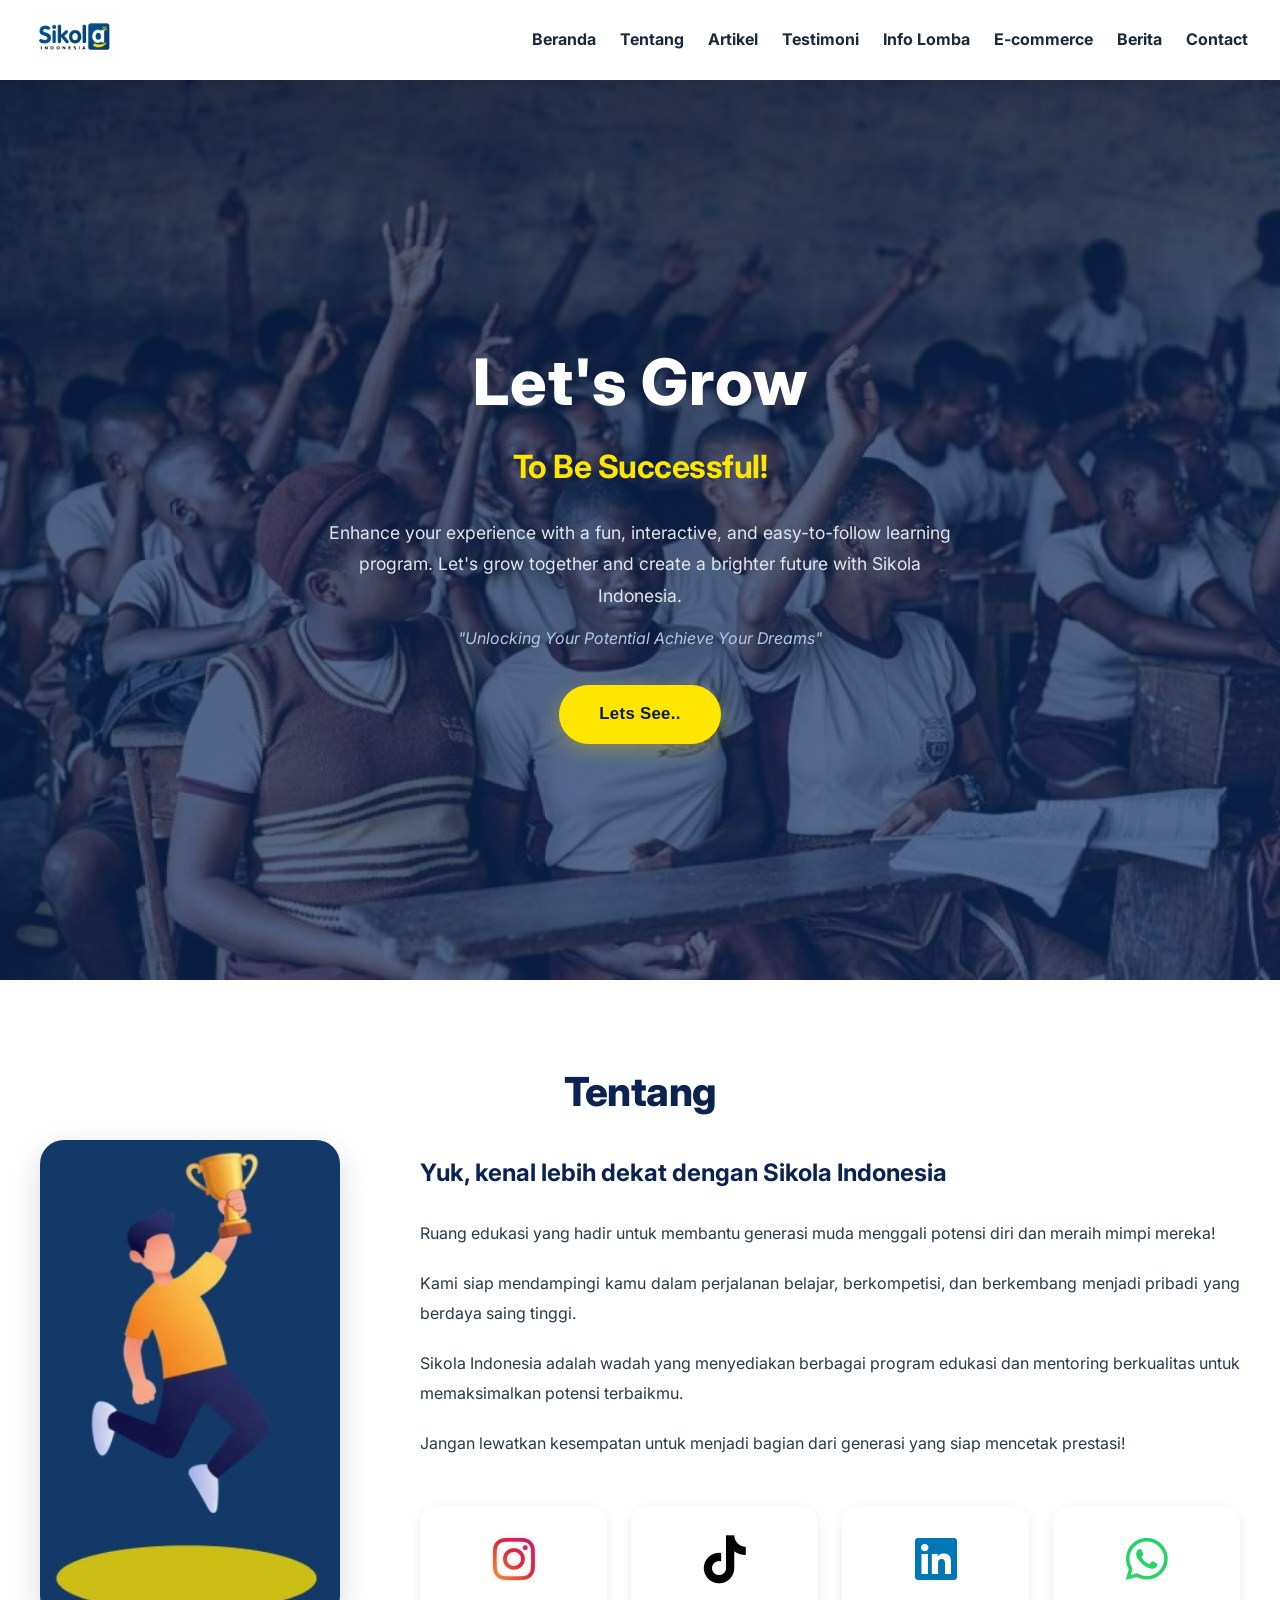
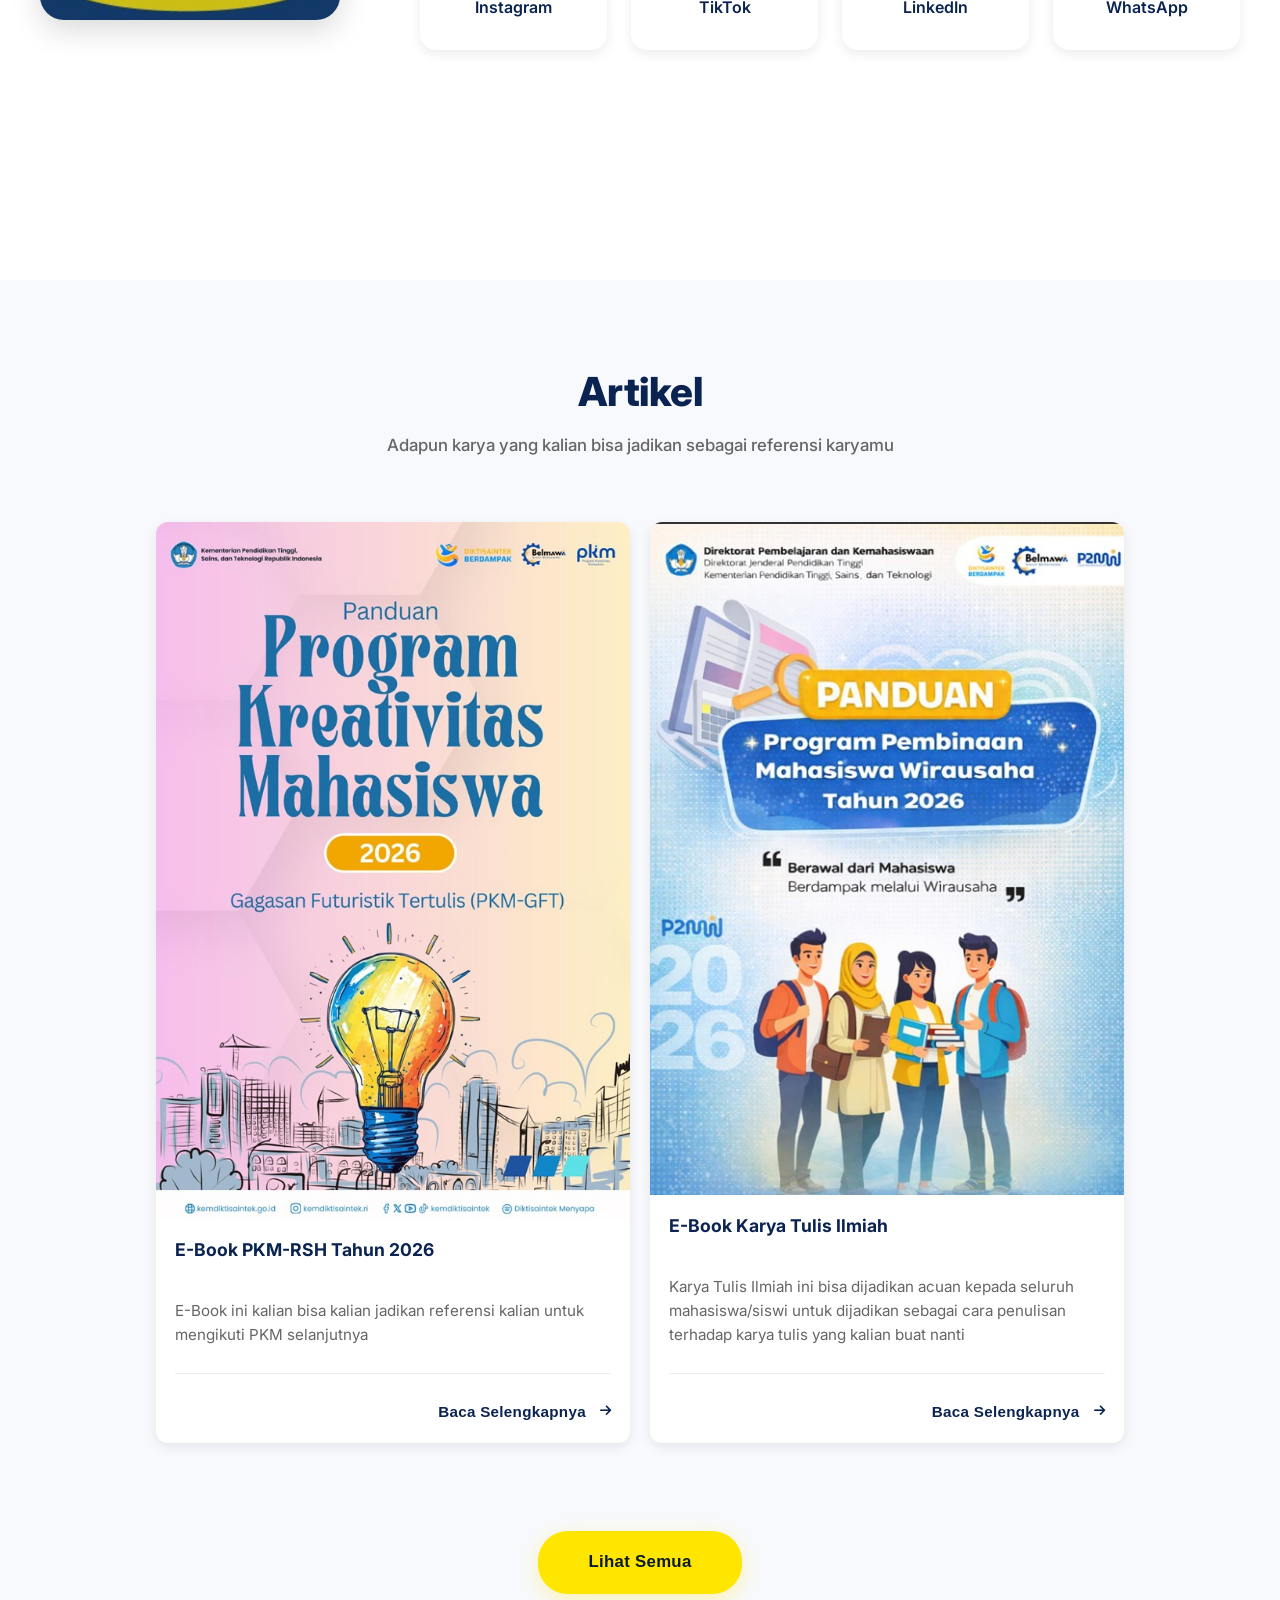
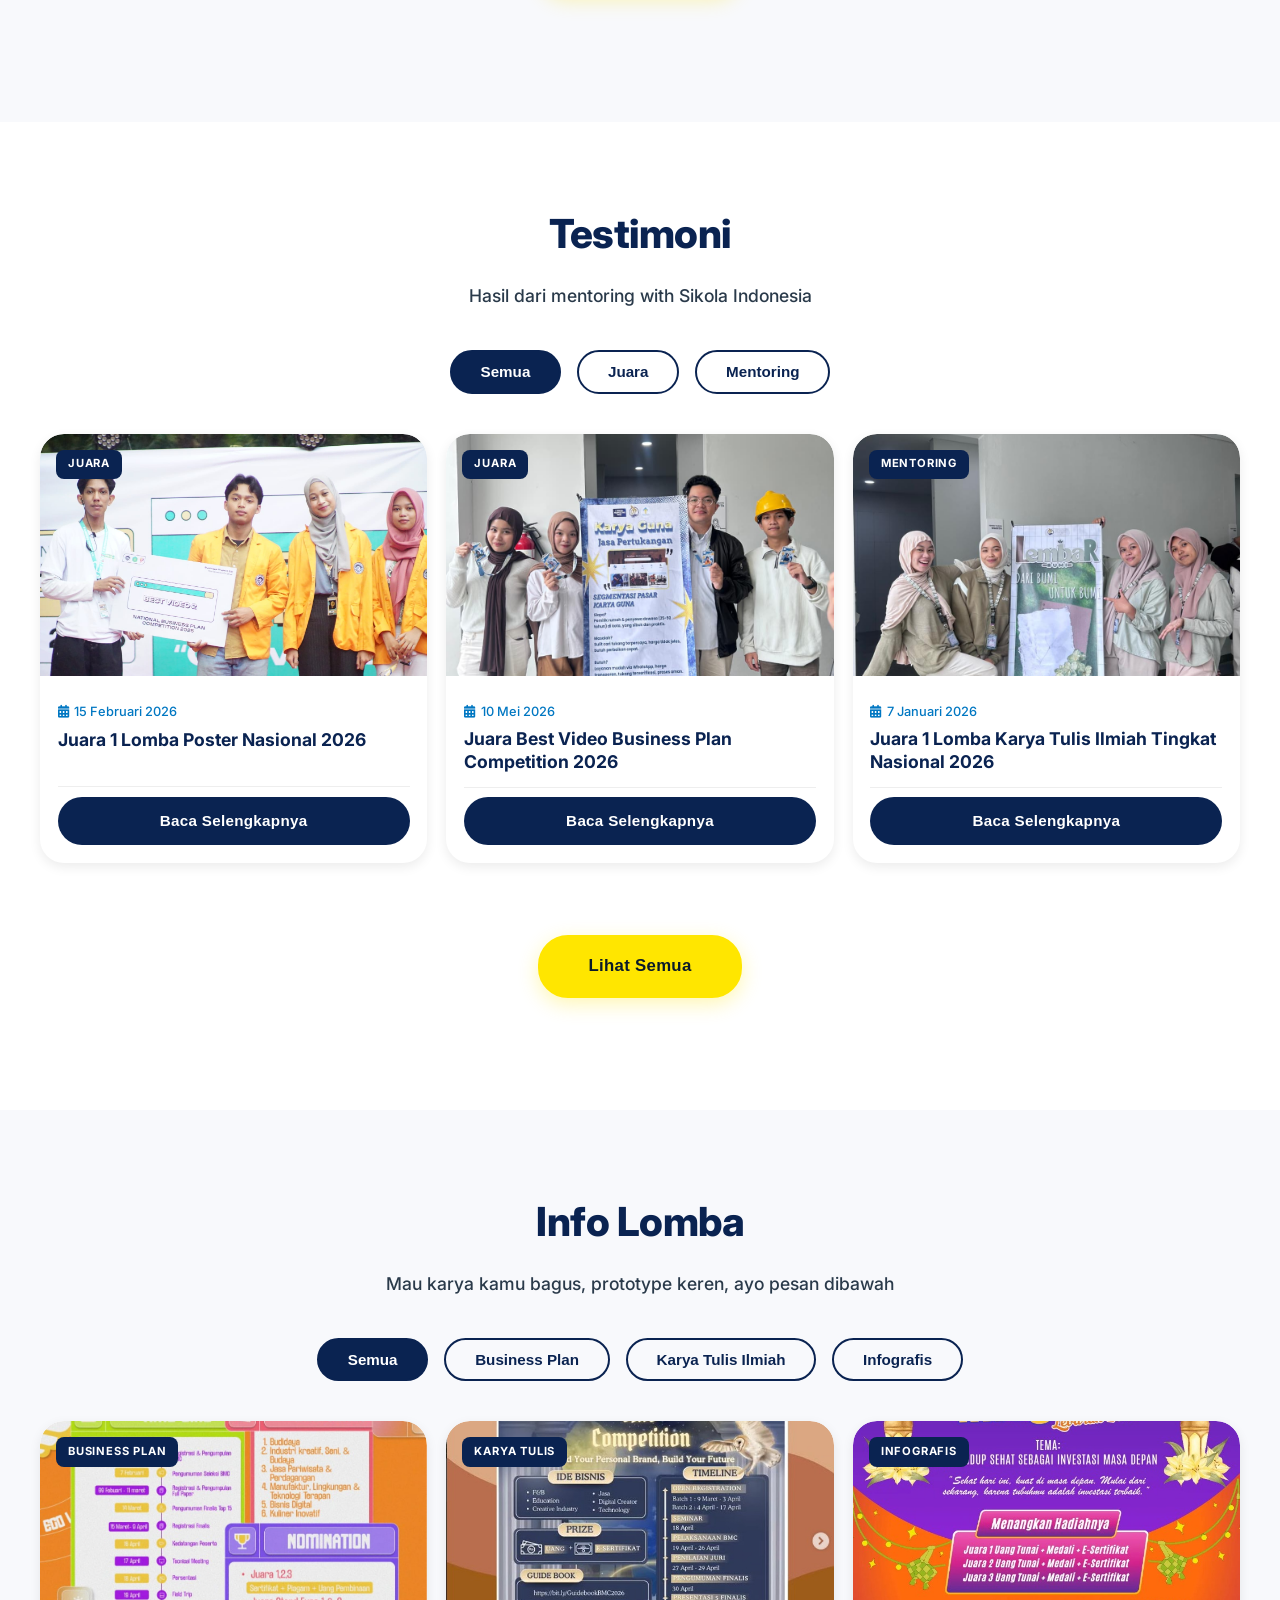
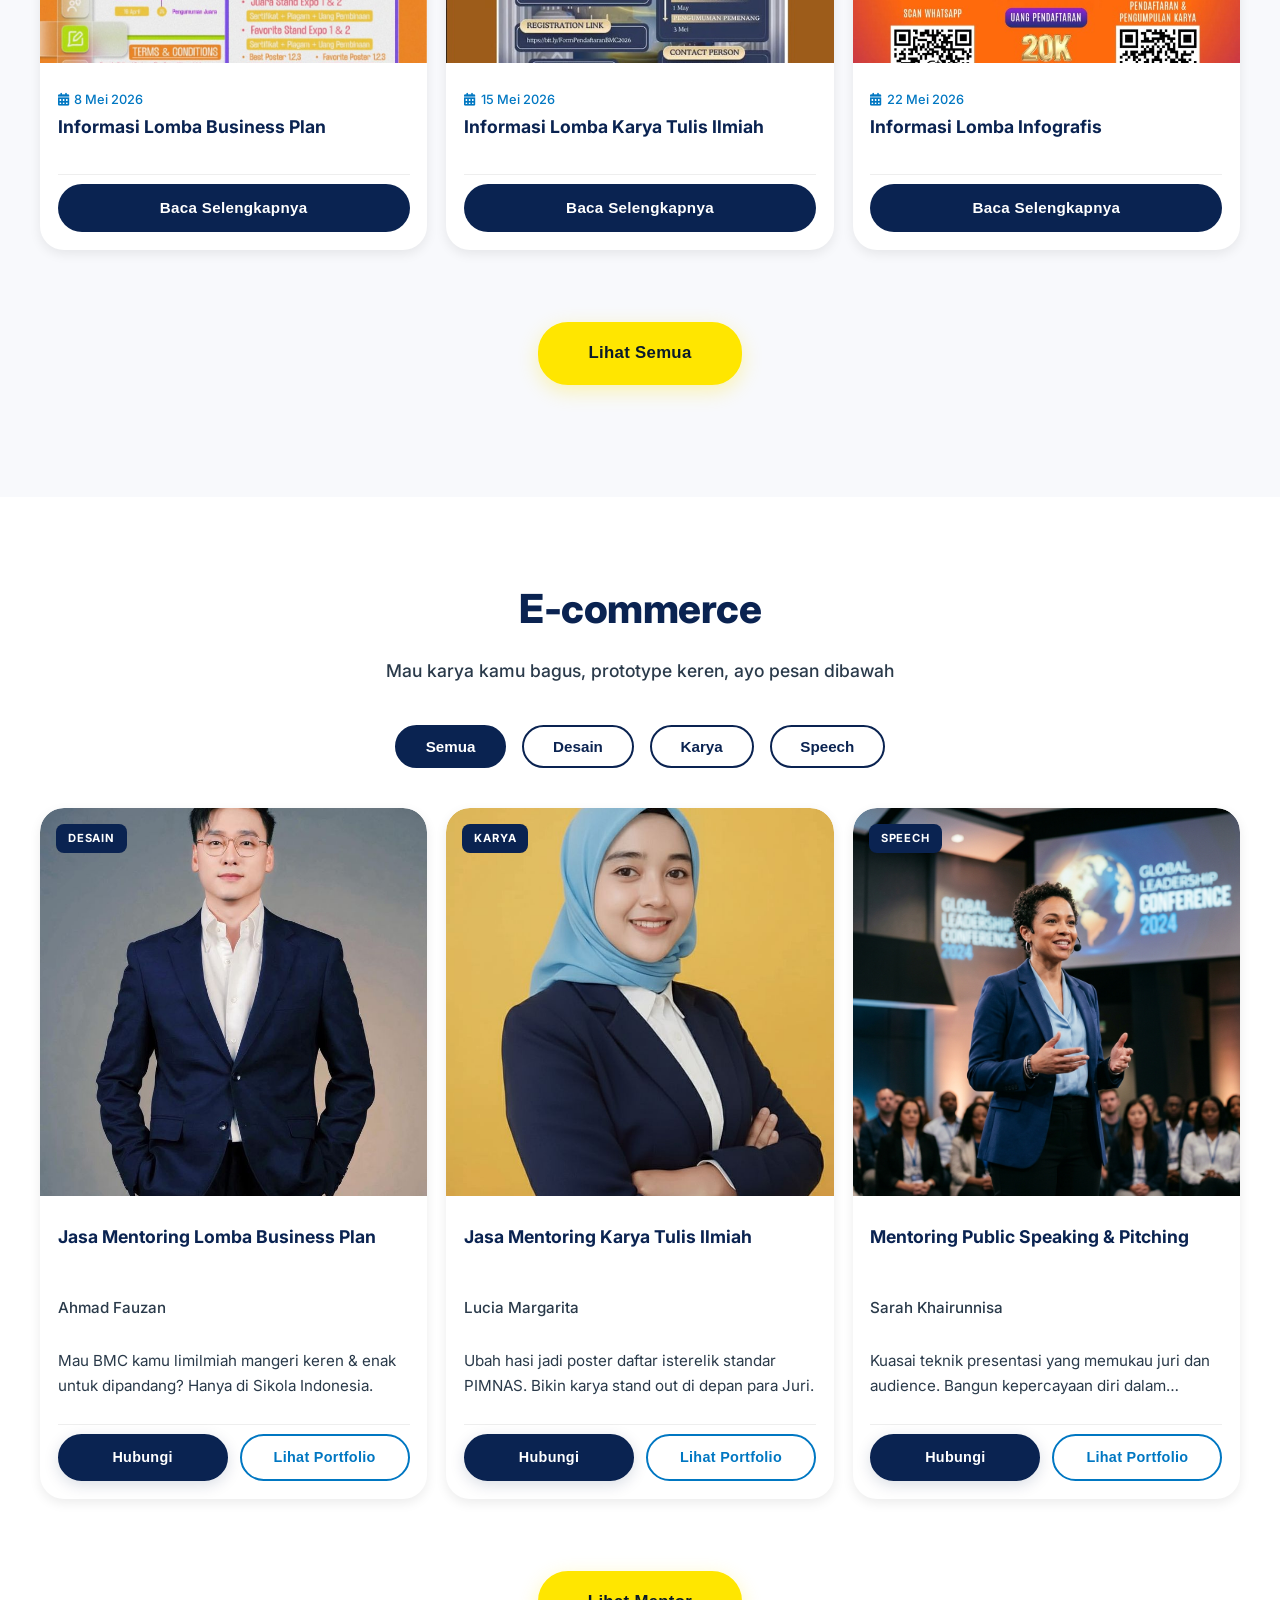
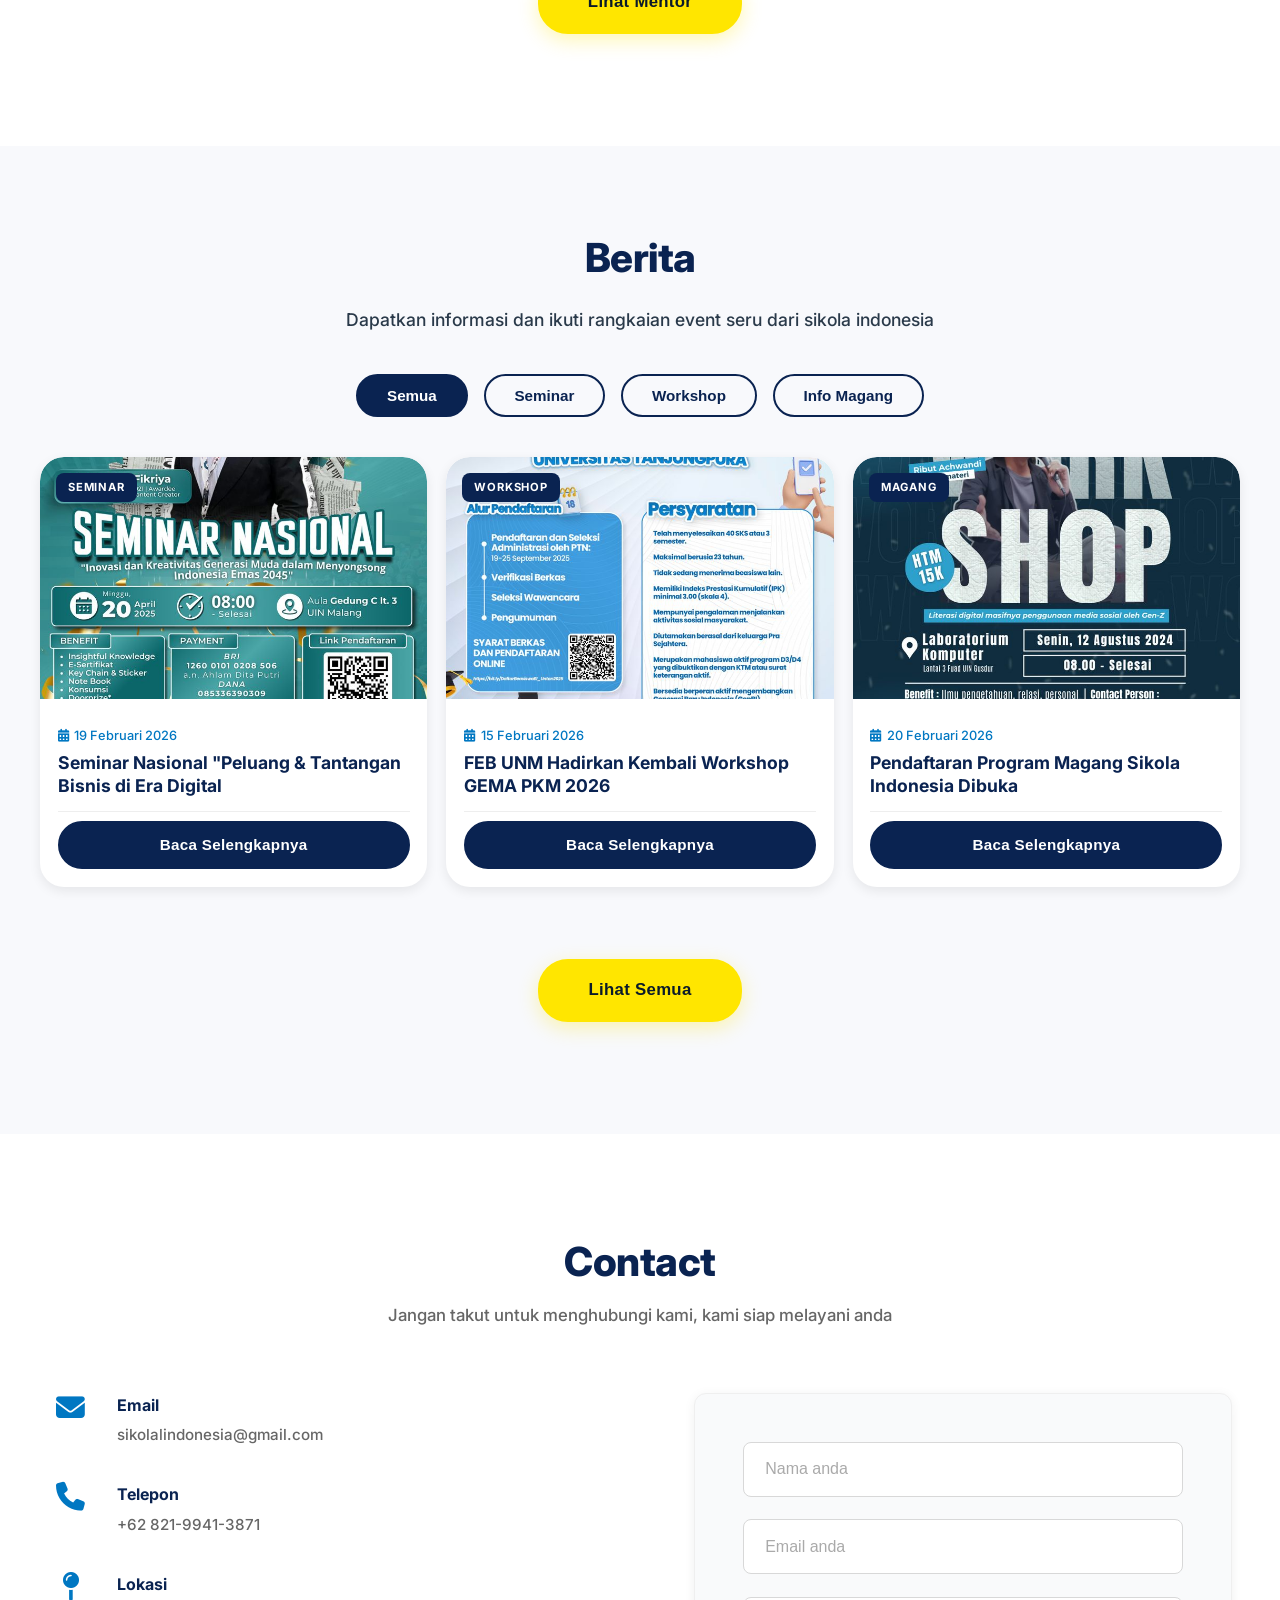
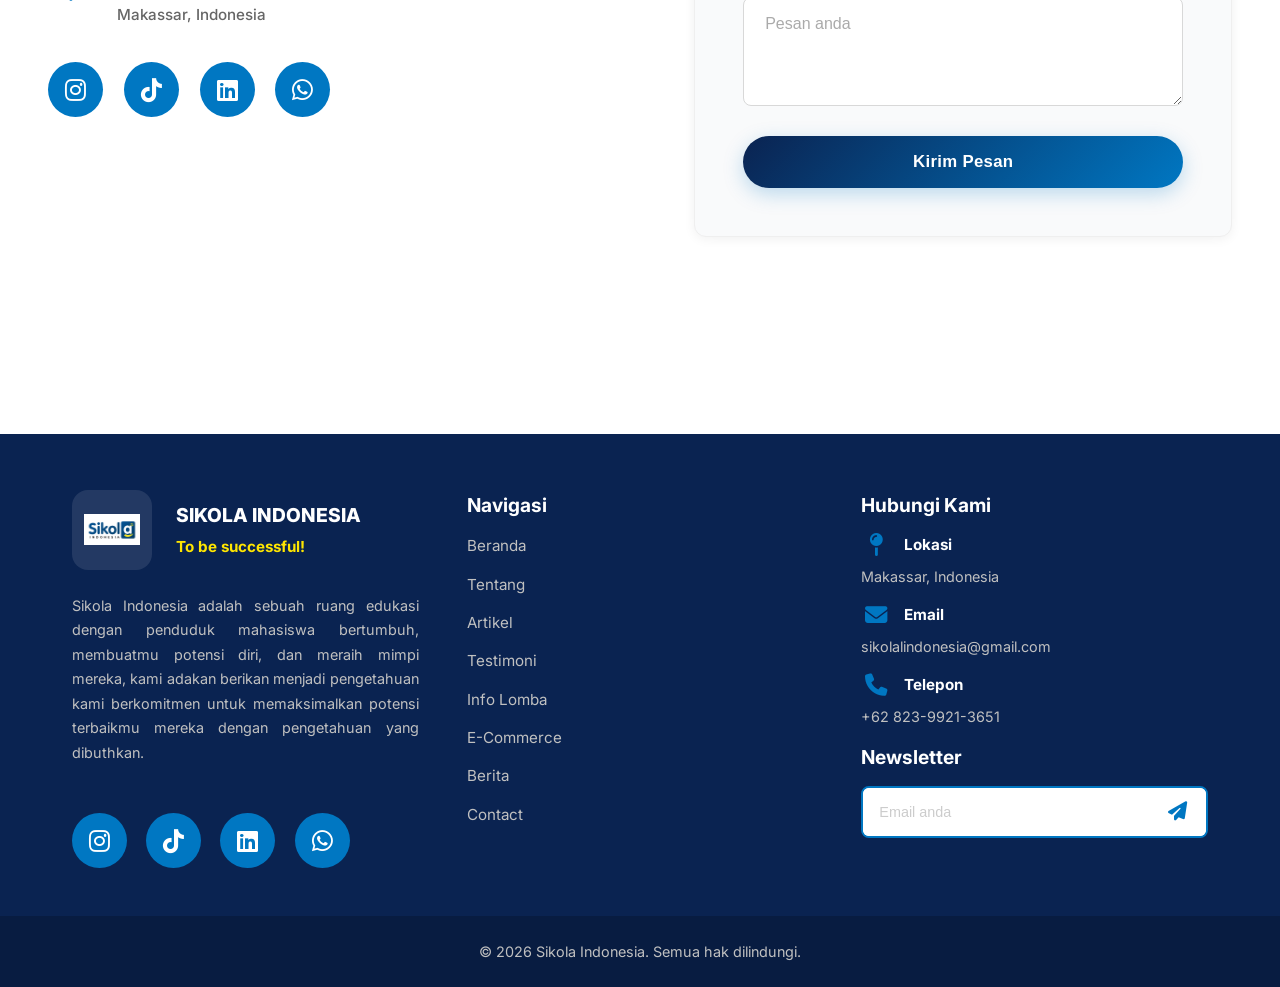
==== commit 0977cbb0: "Update Code" ====
--- a/index.html
+++ b/index.html
@@ -401,13 +401,13 @@
                     membuatmu potensi diri, dan meraih mimpi mereka, kami adakan berikan menjadi pengetahuan kami
                     berkomitmen untuk memaksimalkan potensi terbaikmu mereka dengan pengetahuan yang dibuthkan.</p>
                 <div class="footer-social">
-                    <a href="https://www.instagram.com/sikola.in/" target="_blank" class="footer-social-icon">
+                    <a href="https://www.instagram.com/fauzanalifatah_/" target="_blank" class="footer-social-icon">
                         <i class="fab fa-instagram"></i>
                     </a>
-                    <a href="https://www.tiktok.com/@sikola.indonesia" target="_blank" class="footer-social-icon">
+                    <a href="https://www.tiktok.com/@tezuganz" target="_blank" class="footer-social-icon">
                         <i class="fab fa-tiktok"></i>
                     </a>
-                    <a href="https://www.linkedin.com/company/sikola-indonesia/" target="_blank"
+                    <a href="https://www.linkedin.com/in/m-fauzan-ali-fatah-b330b5379/" target="_blank"
                         class="footer-social-icon">
                         <i class="fab fa-linkedin"></i>
                     </a>
@@ -450,7 +450,7 @@
                         <i class="fas fa-phone"></i>
                         <p class="label">Telepon</p>
                     </div>
-                    <p>+62 821-9941-3871</p>
+                    <p>+62 823-9921-3651</p>
                 </div>
                 <h3>Newsletter</h3>
                 <div class="newsletter-form">
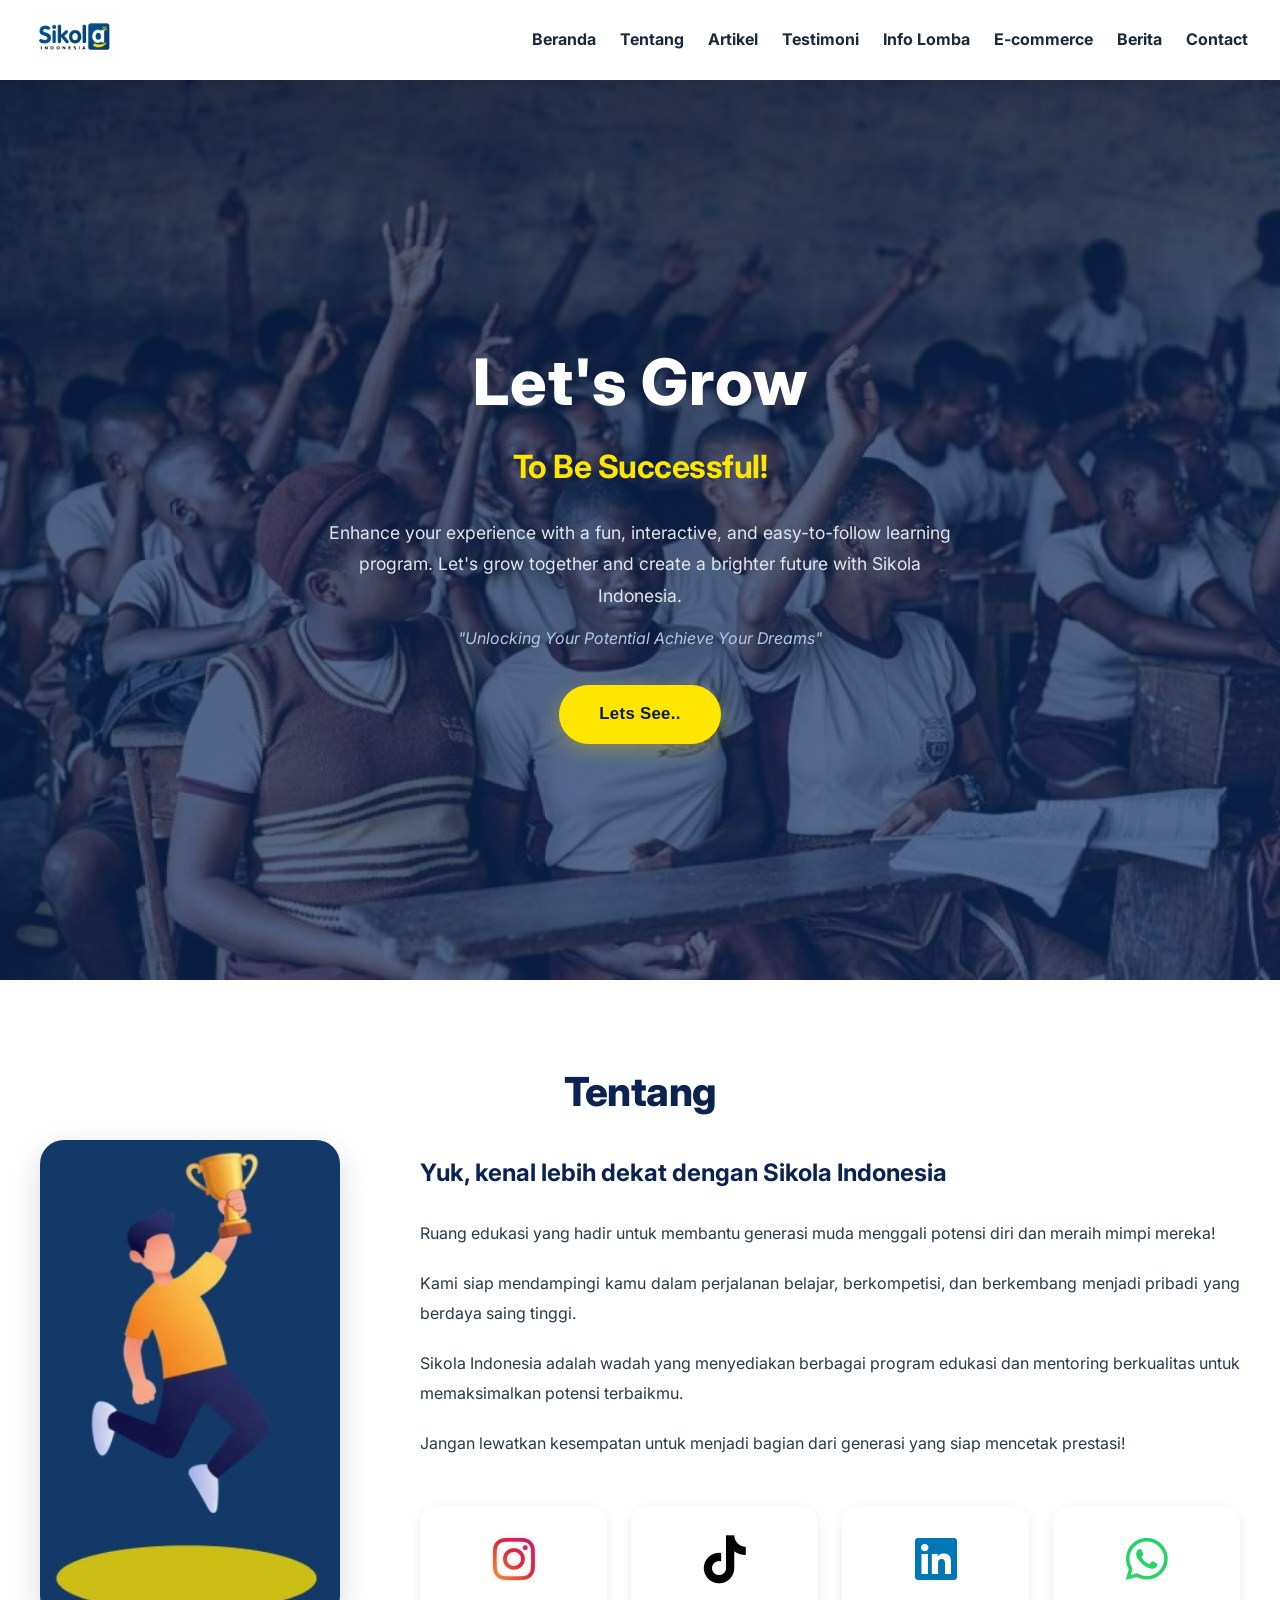
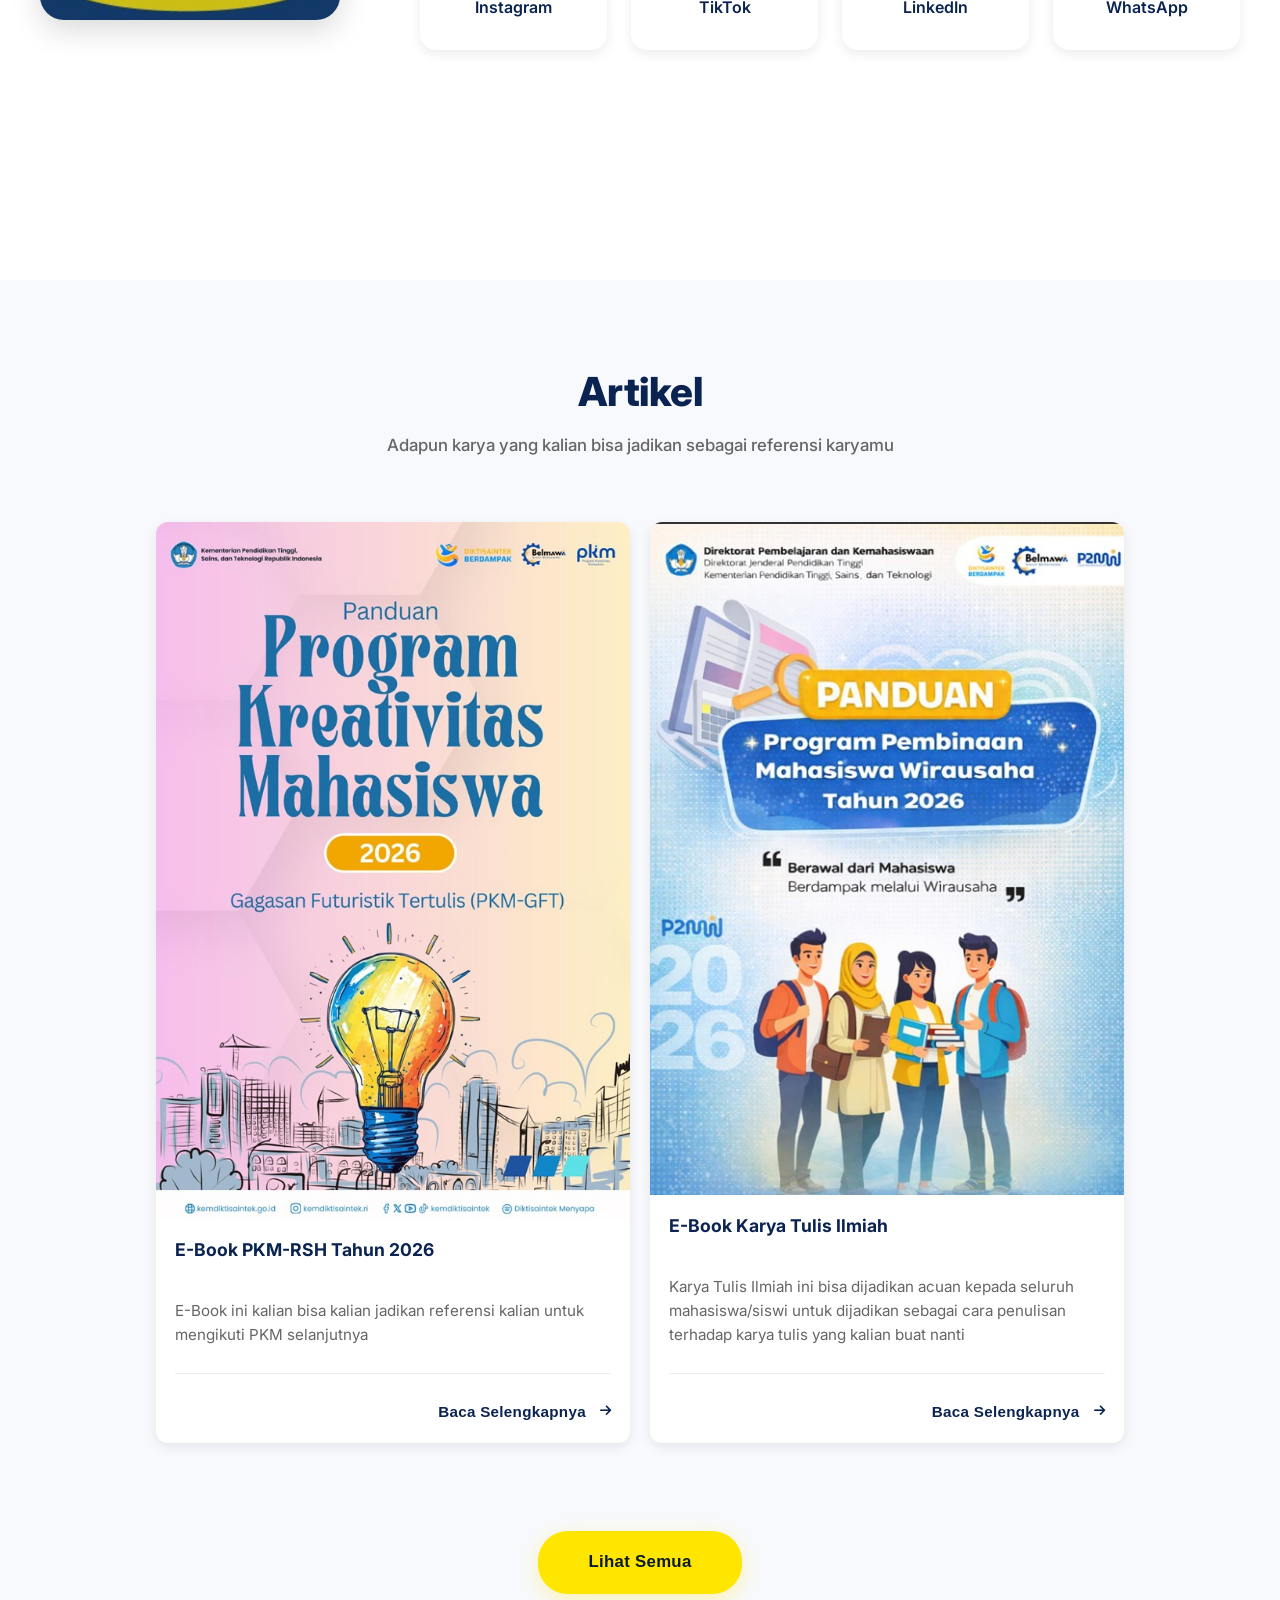
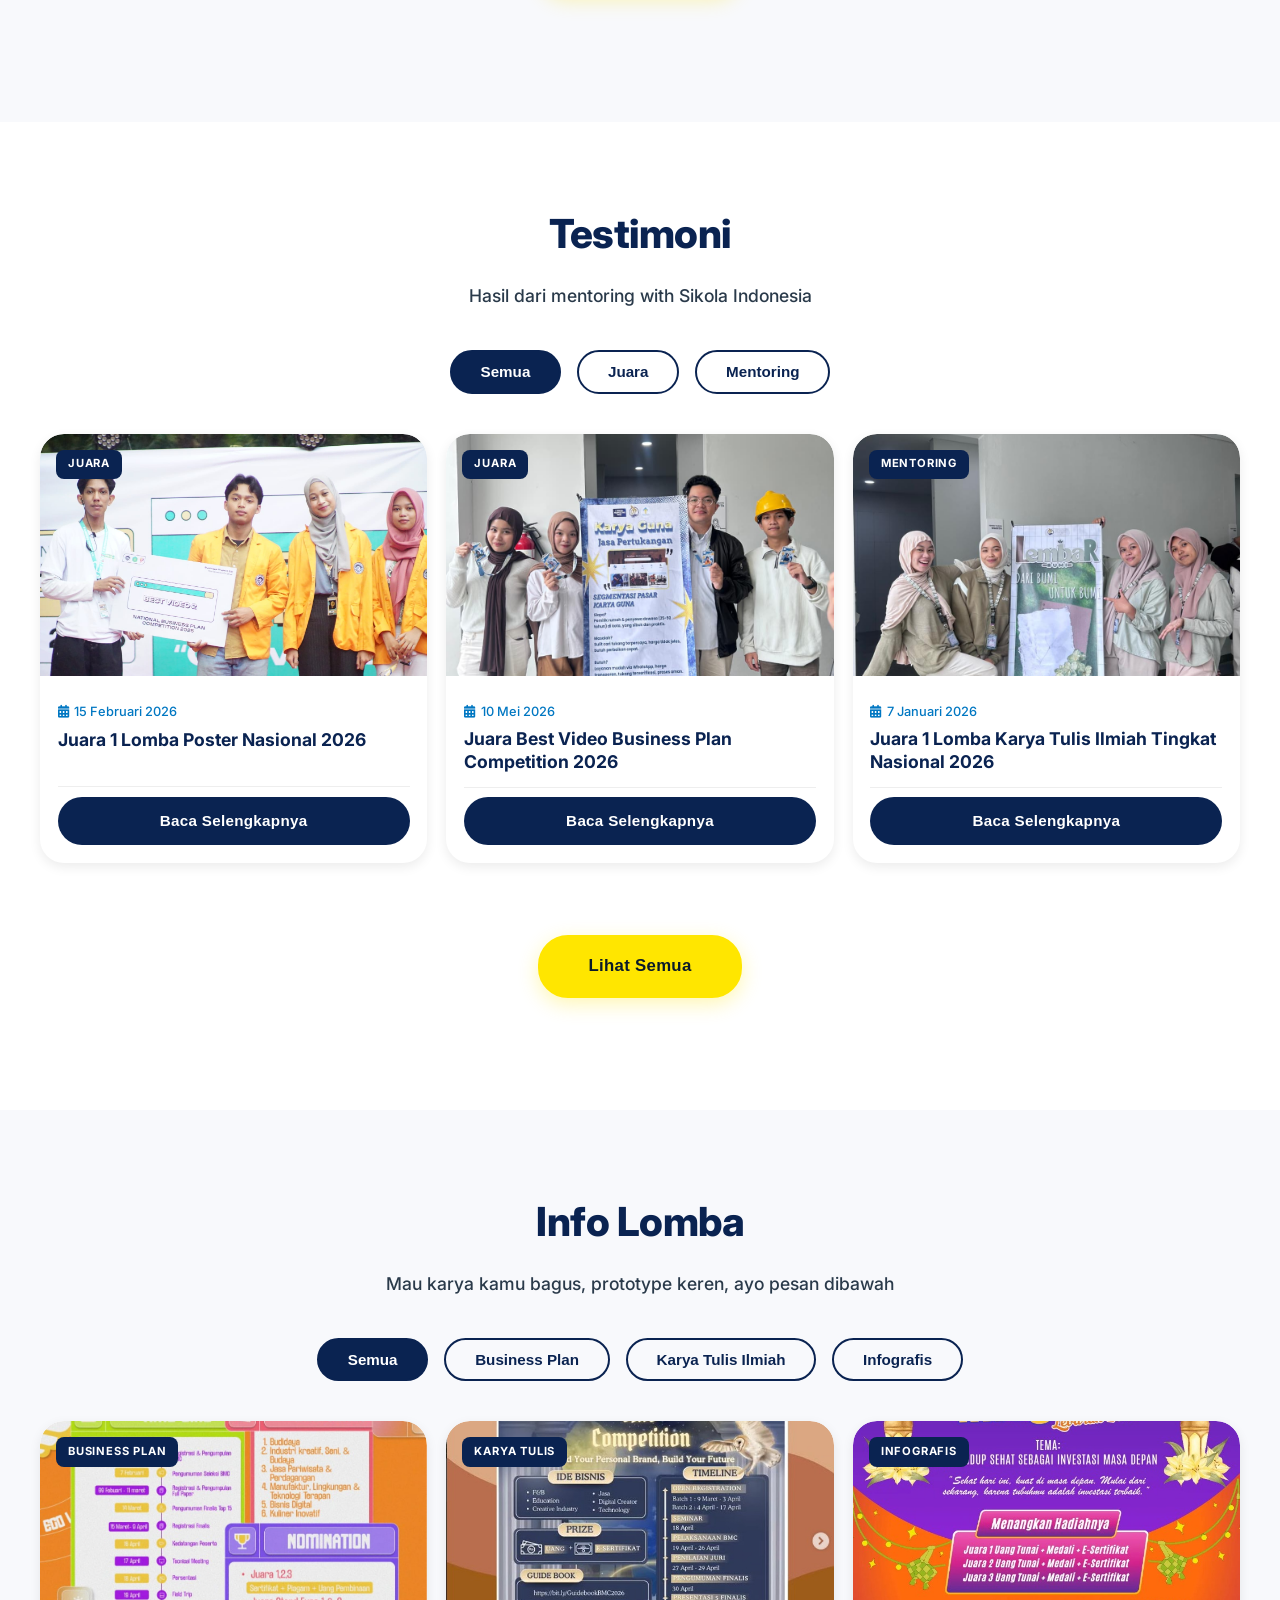
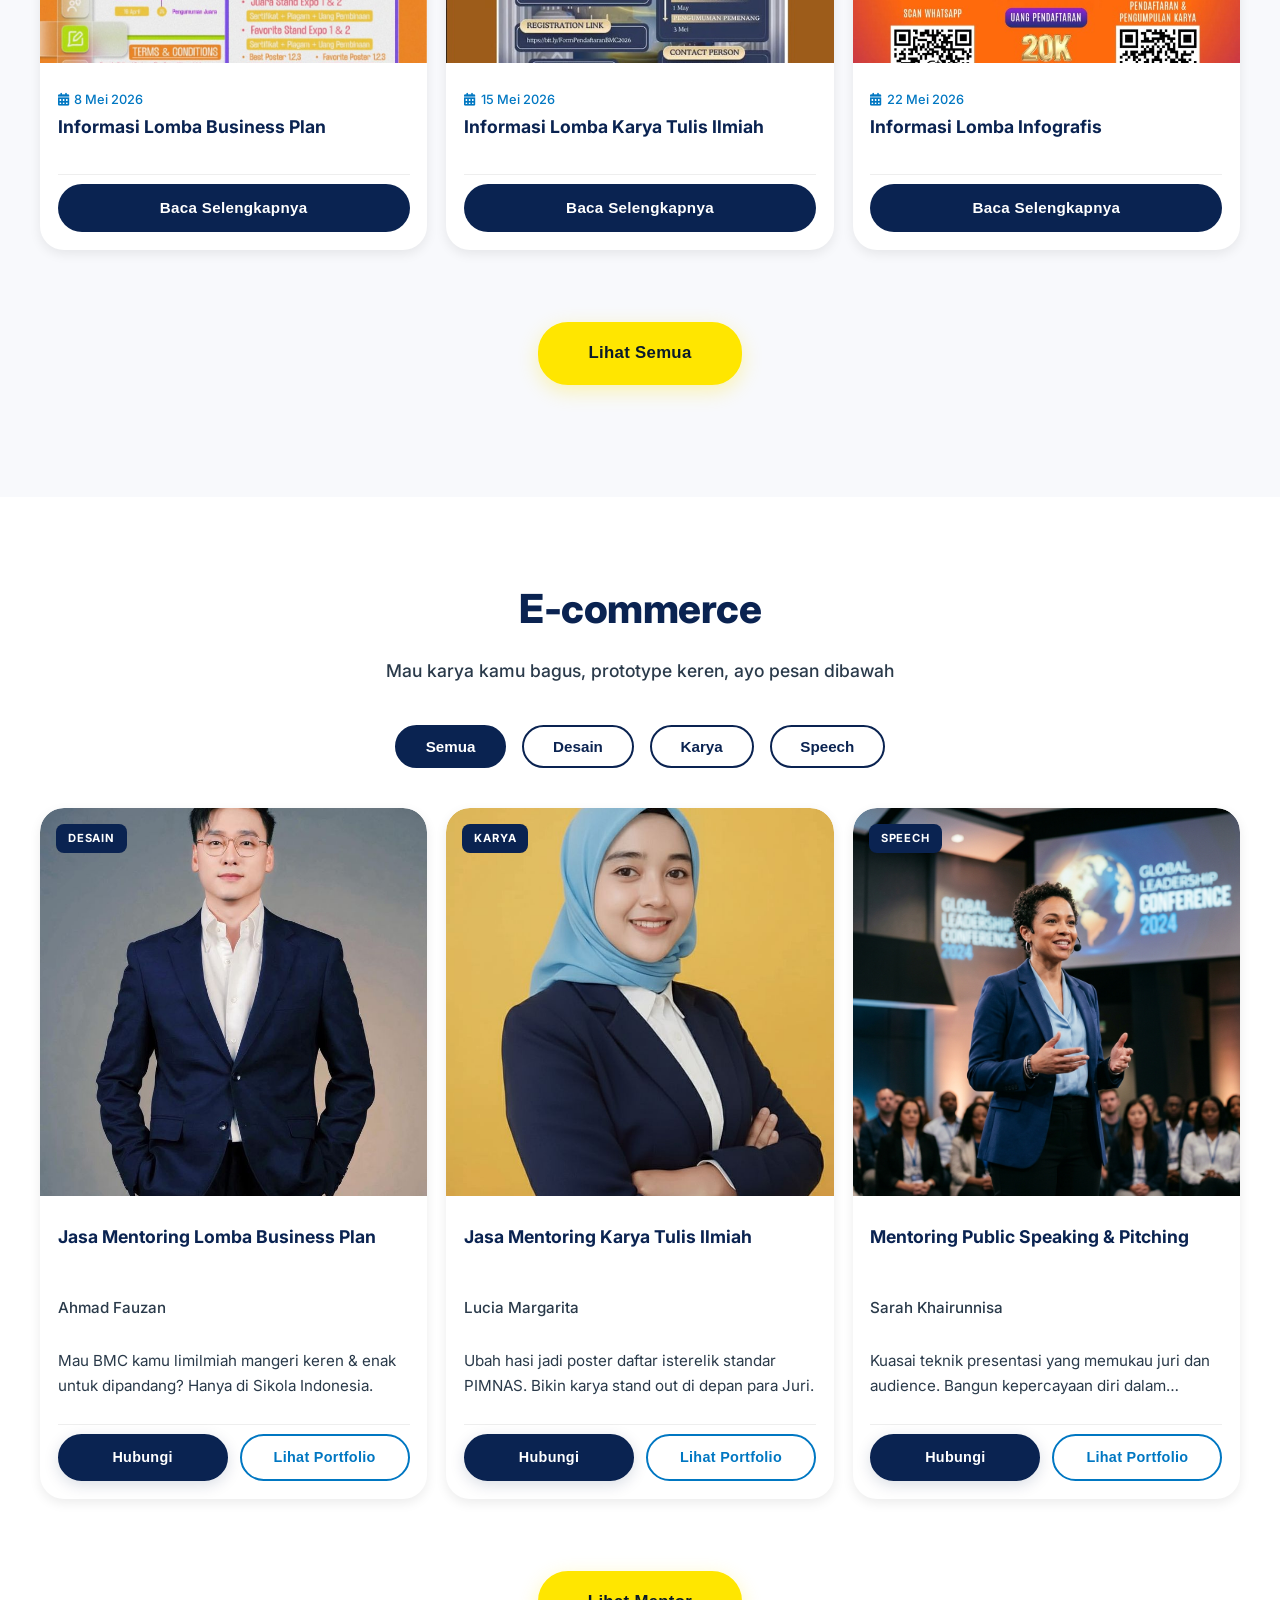
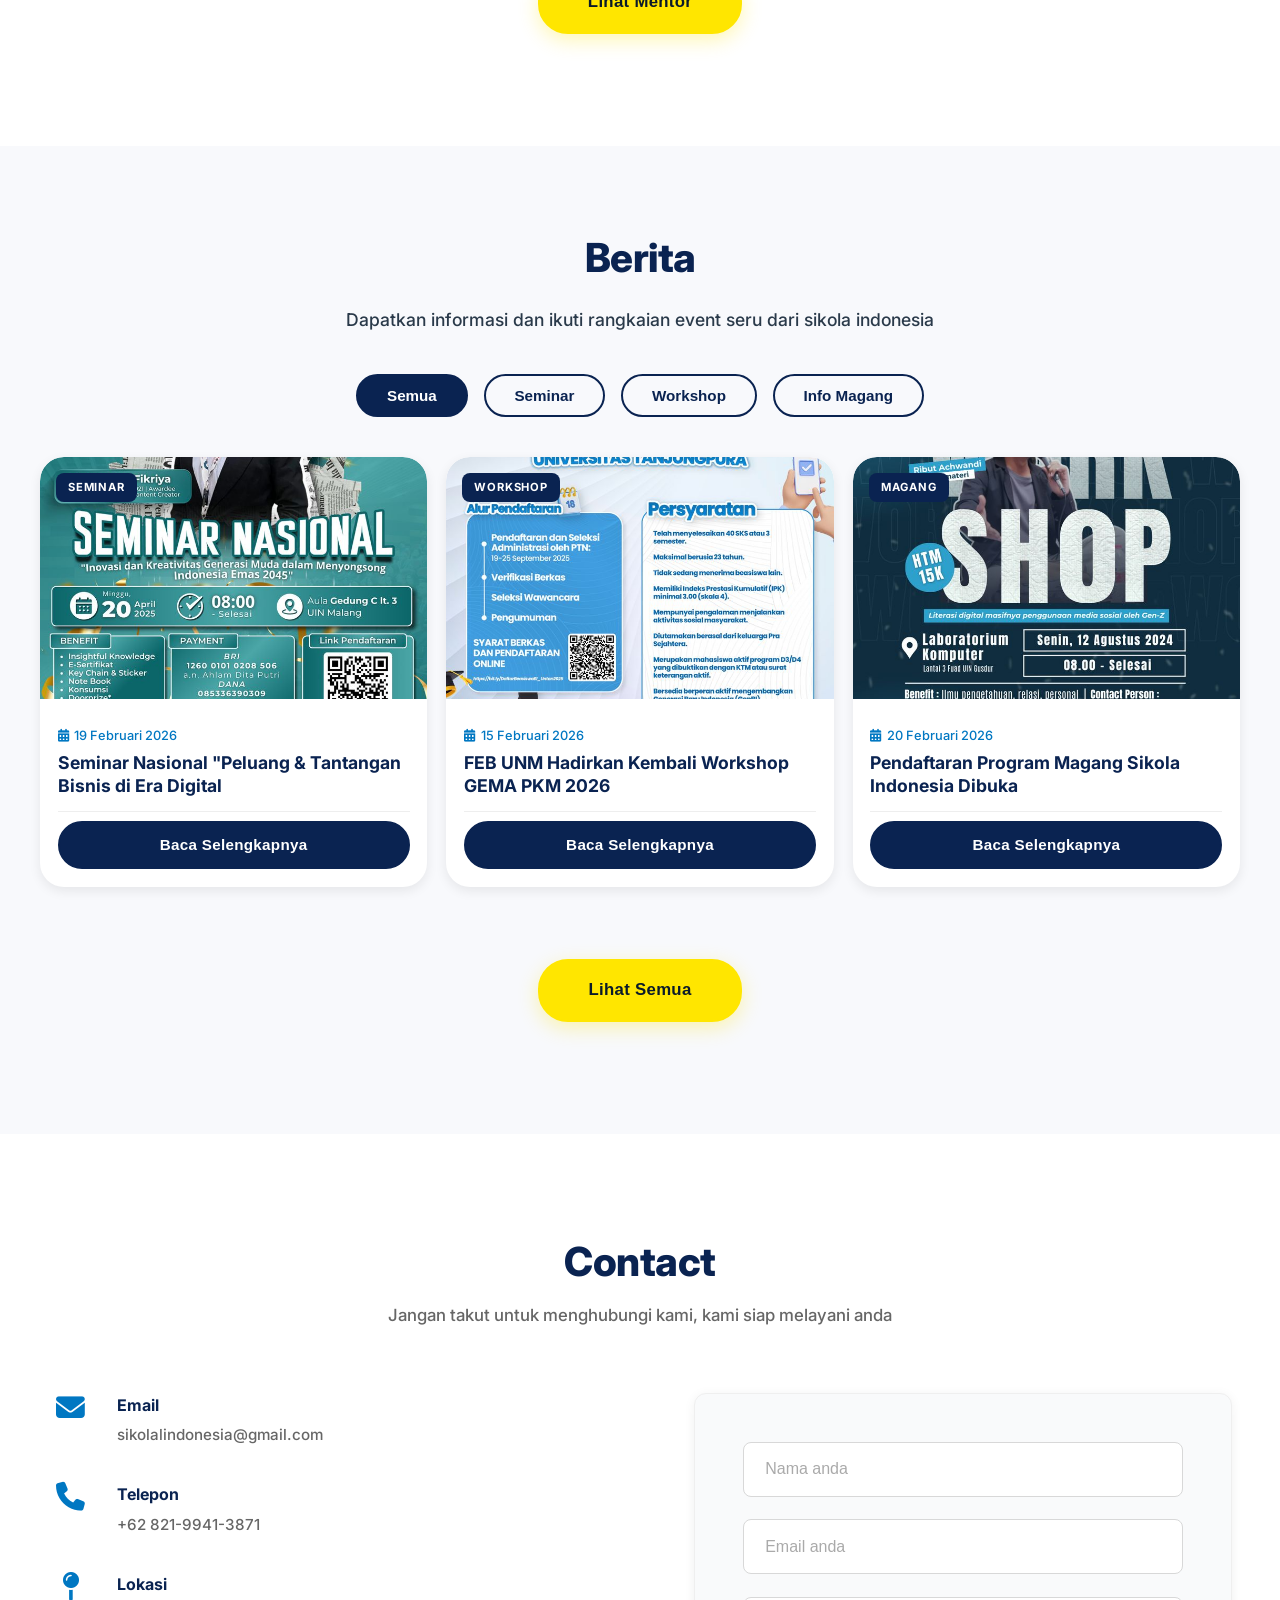
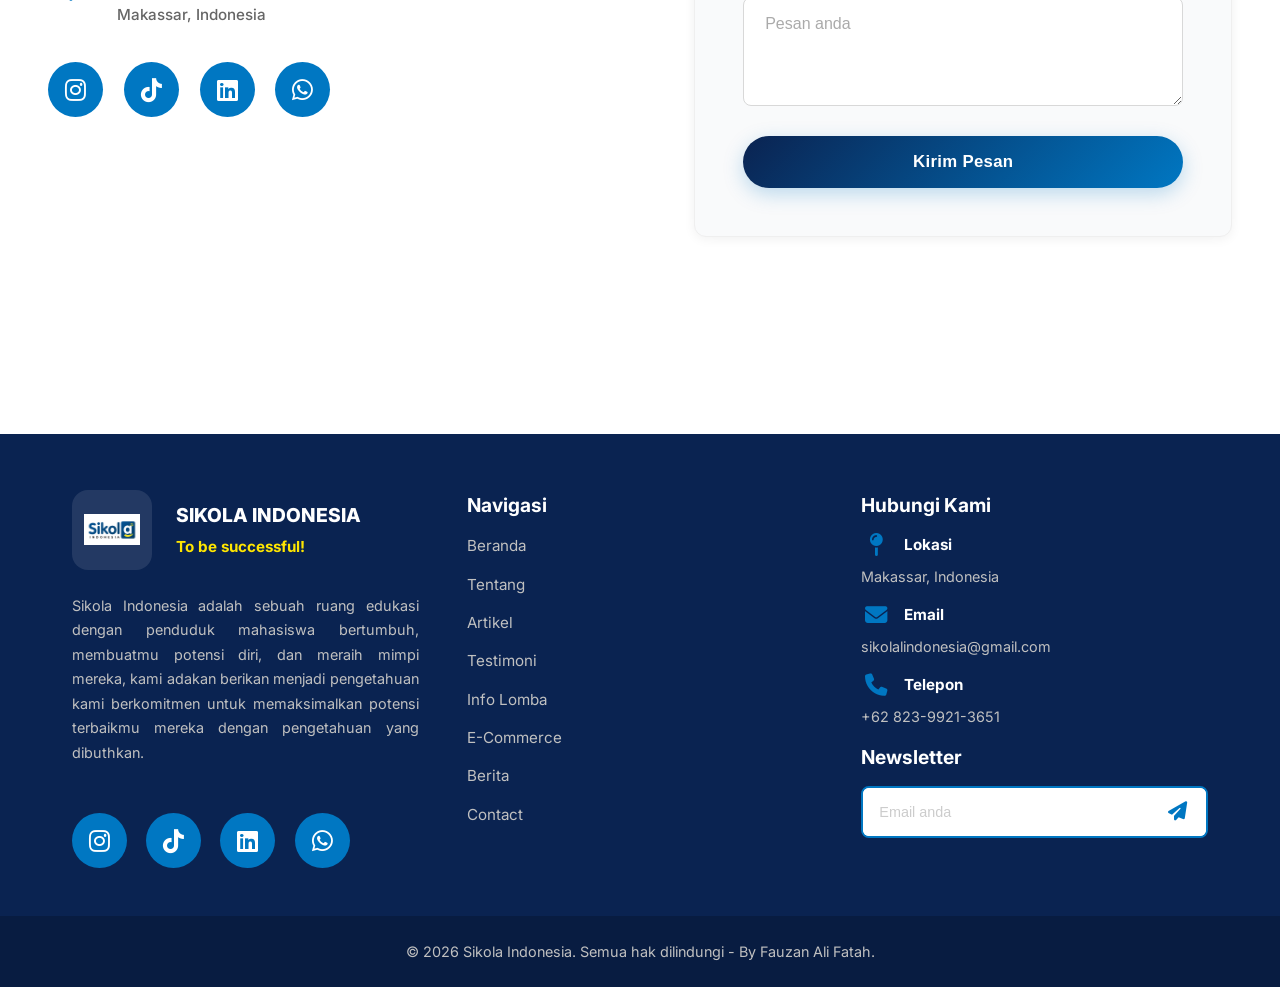
==== commit 2bdc2a7c: "Update Code Sikola" ====
--- a/index.html
+++ b/index.html
@@ -356,15 +356,15 @@
                     </div>
 
                     <div class="contact-social">
-                        <a href="https://www.instagram.com/sikola.in/" target="_blank"
+                        <a href="https://www.instagram.com/fauzanalifatah_/" target="_blank"
                             class="contact-stat contact-stat-ig">
                             <i class="fab fa-instagram"></i>
                         </a>
-                        <a href="https://www.tiktok.com/@sikola.indonesia" target="_blank"
+                        <a href="https://www.tiktok.com/@tezuganz" target="_blank"
                             class="contact-stat contact-stat-tiktok">
                             <i class="fab fa-tiktok"></i>
                         </a>
-                        <a href="https://www.linkedin.com/company/sikola-indonesia/" target="_blank"
+                        <a href="https://www.linkedin.com/in/m-fauzan-ali-fatah-b330b5379//" target="_blank"
                             class="contact-stat contact-stat-linkedin">
                             <i class="fab fa-linkedin"></i>
                         </a>
@@ -460,7 +460,7 @@
             </div>
         </div>
         <div class="footer-bottom">
-            <p>&copy; 2026 Sikola Indonesia. Semua hak dilindungi.</p>
+            <p>&copy; 2026 Sikola Indonesia. Semua hak dilindungi - By Fauzan Ali Fatah.</p>
         </div>
     </footer>
 
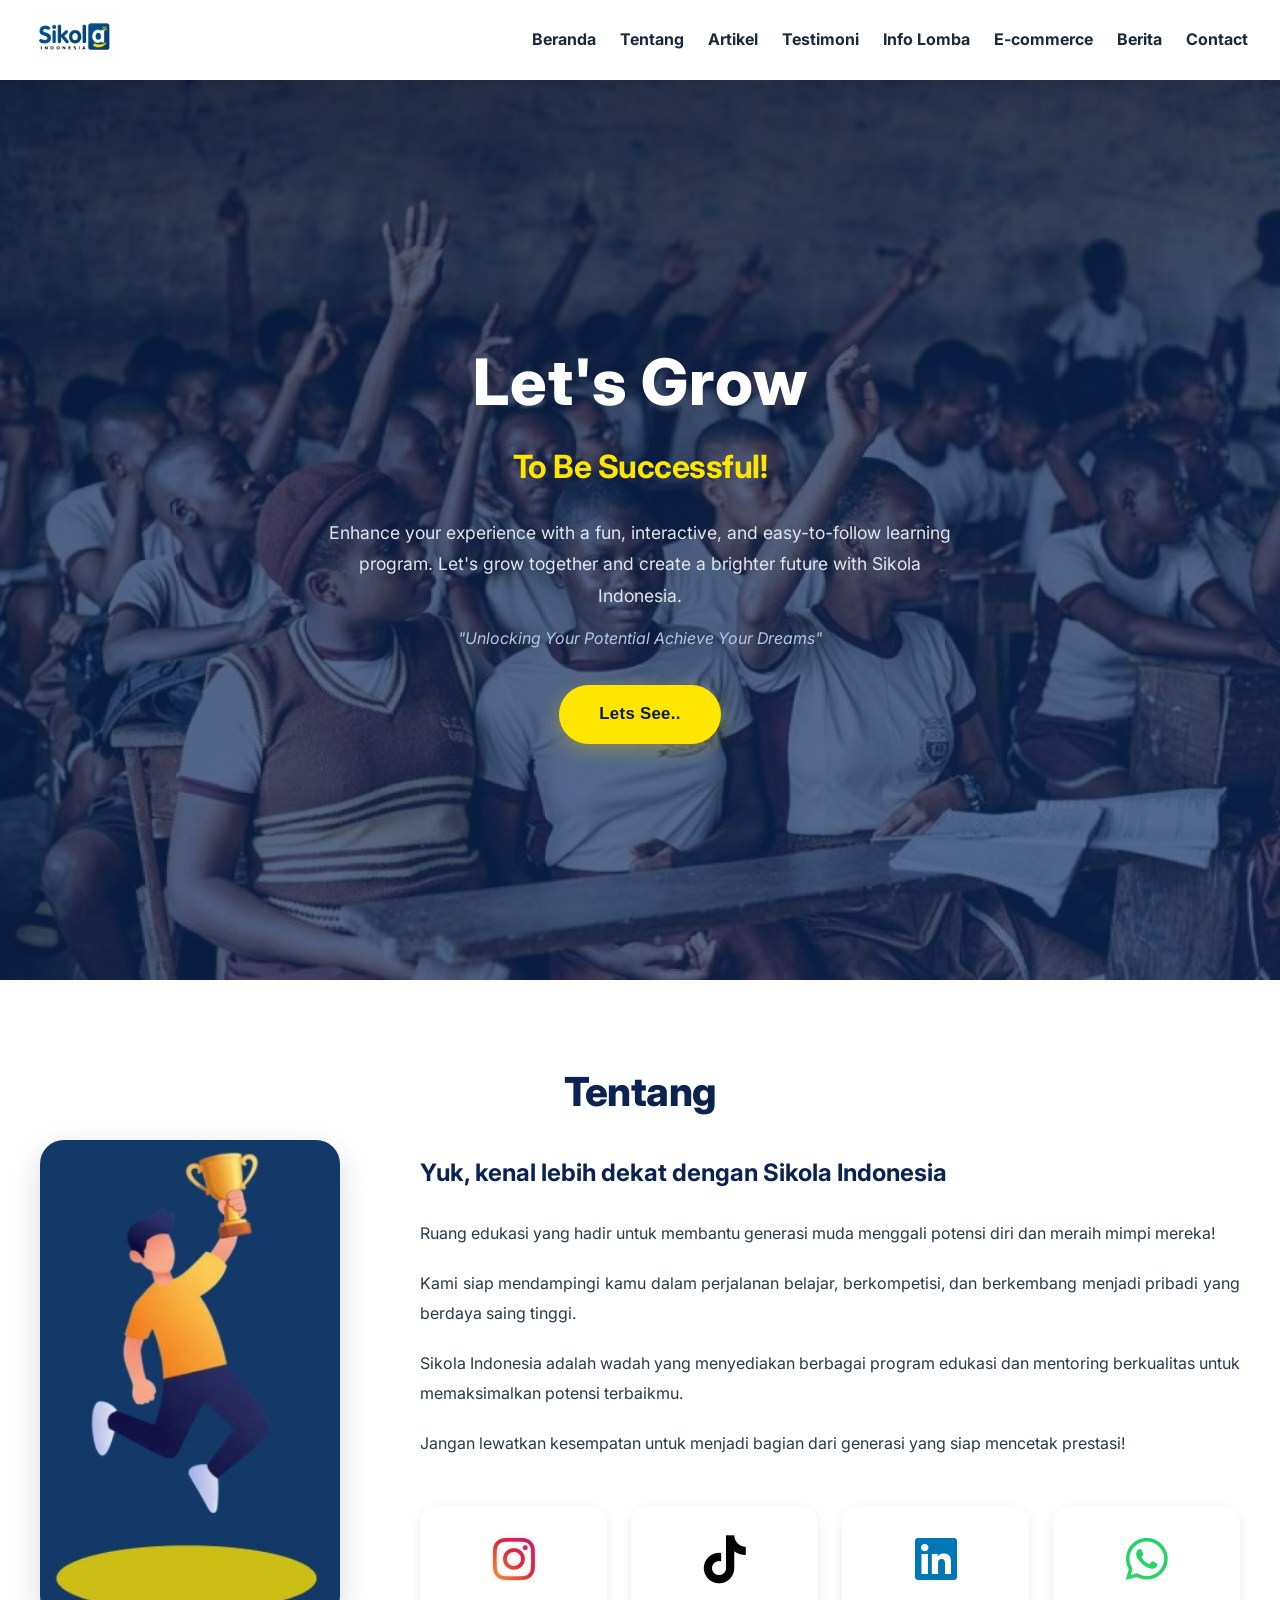
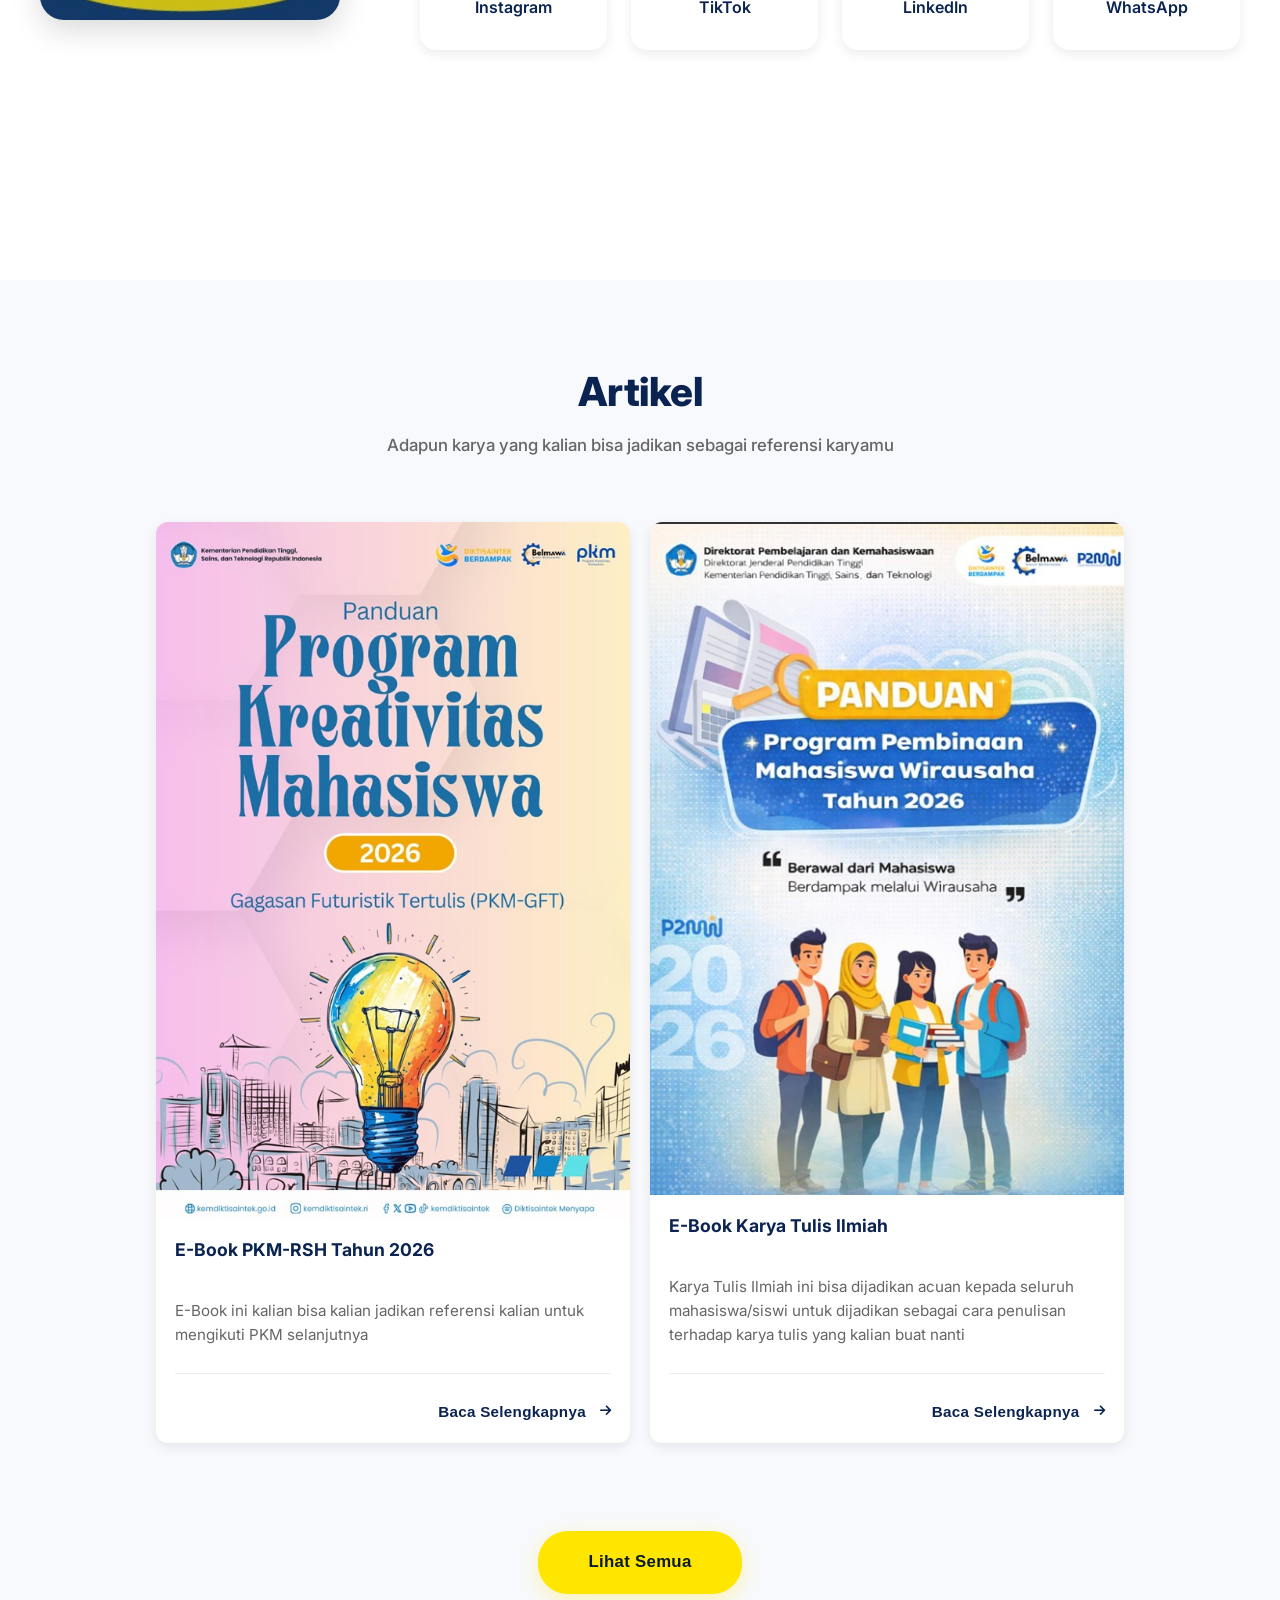
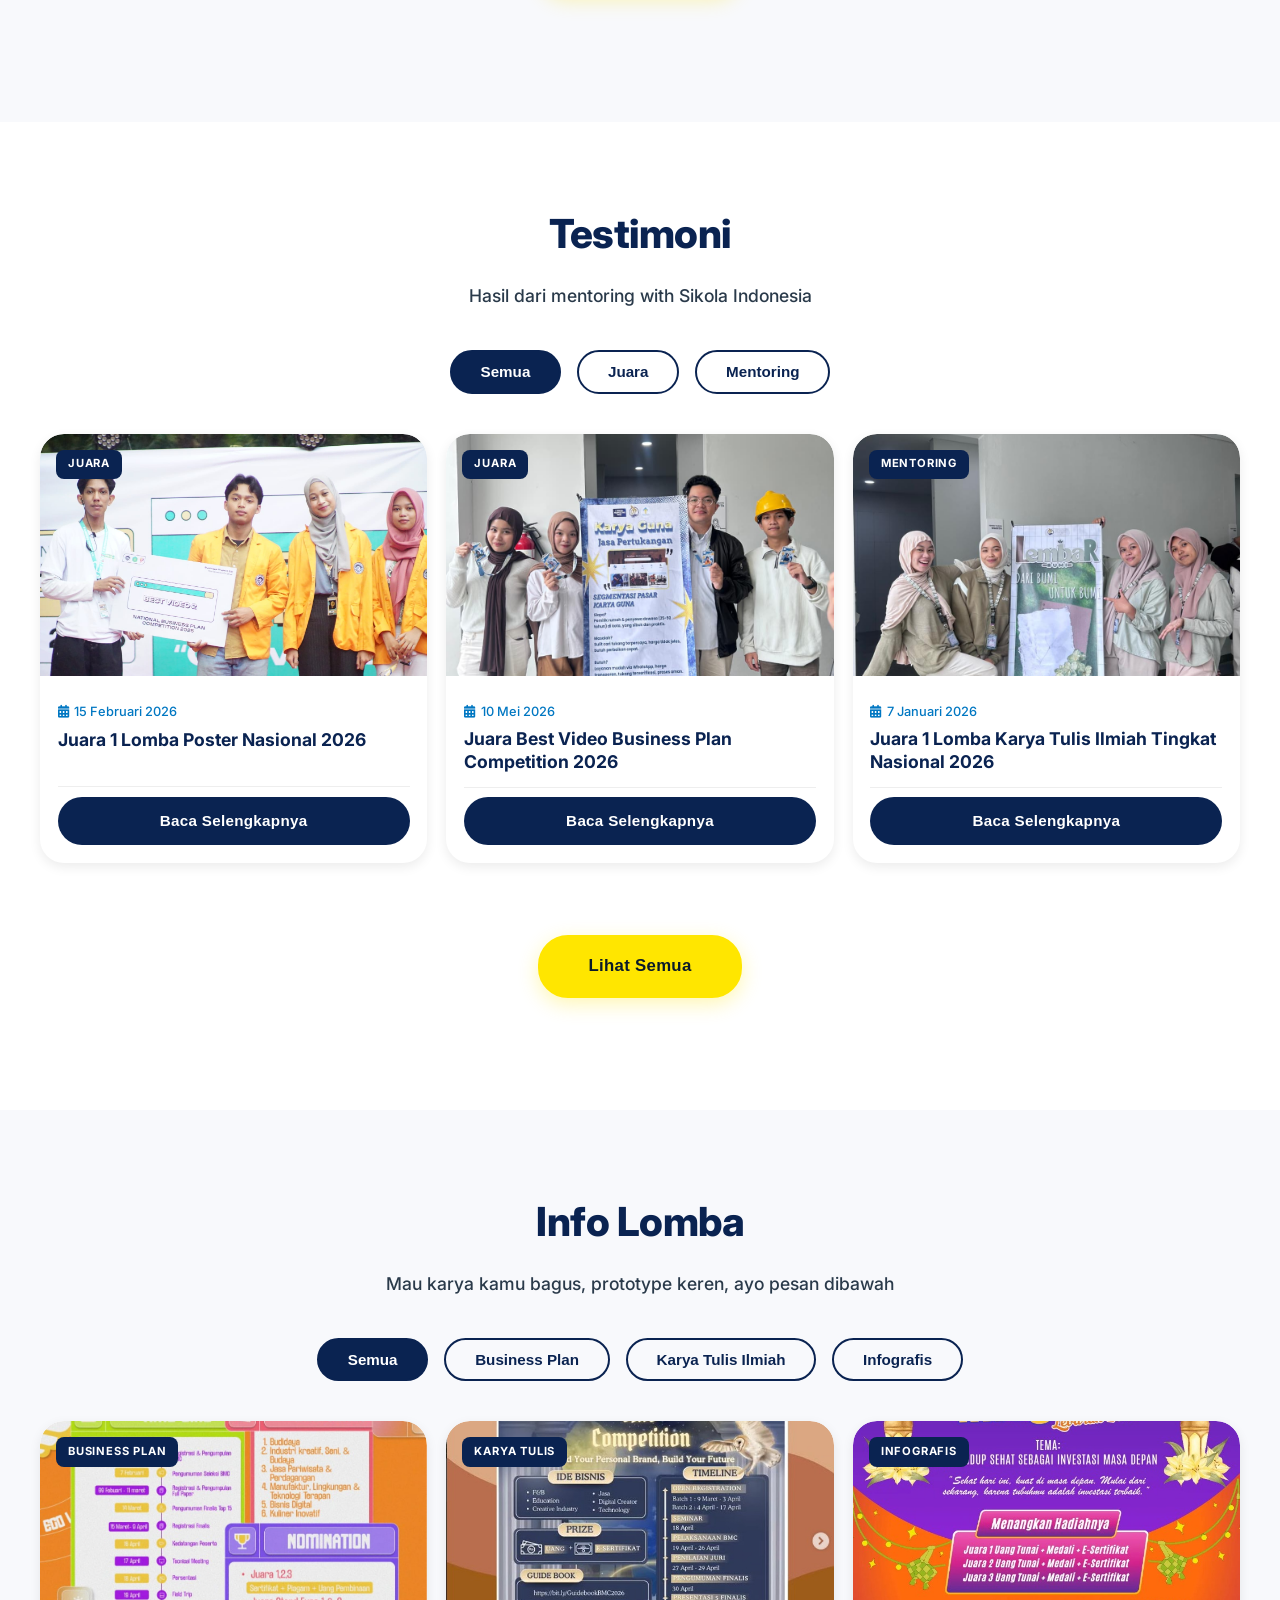
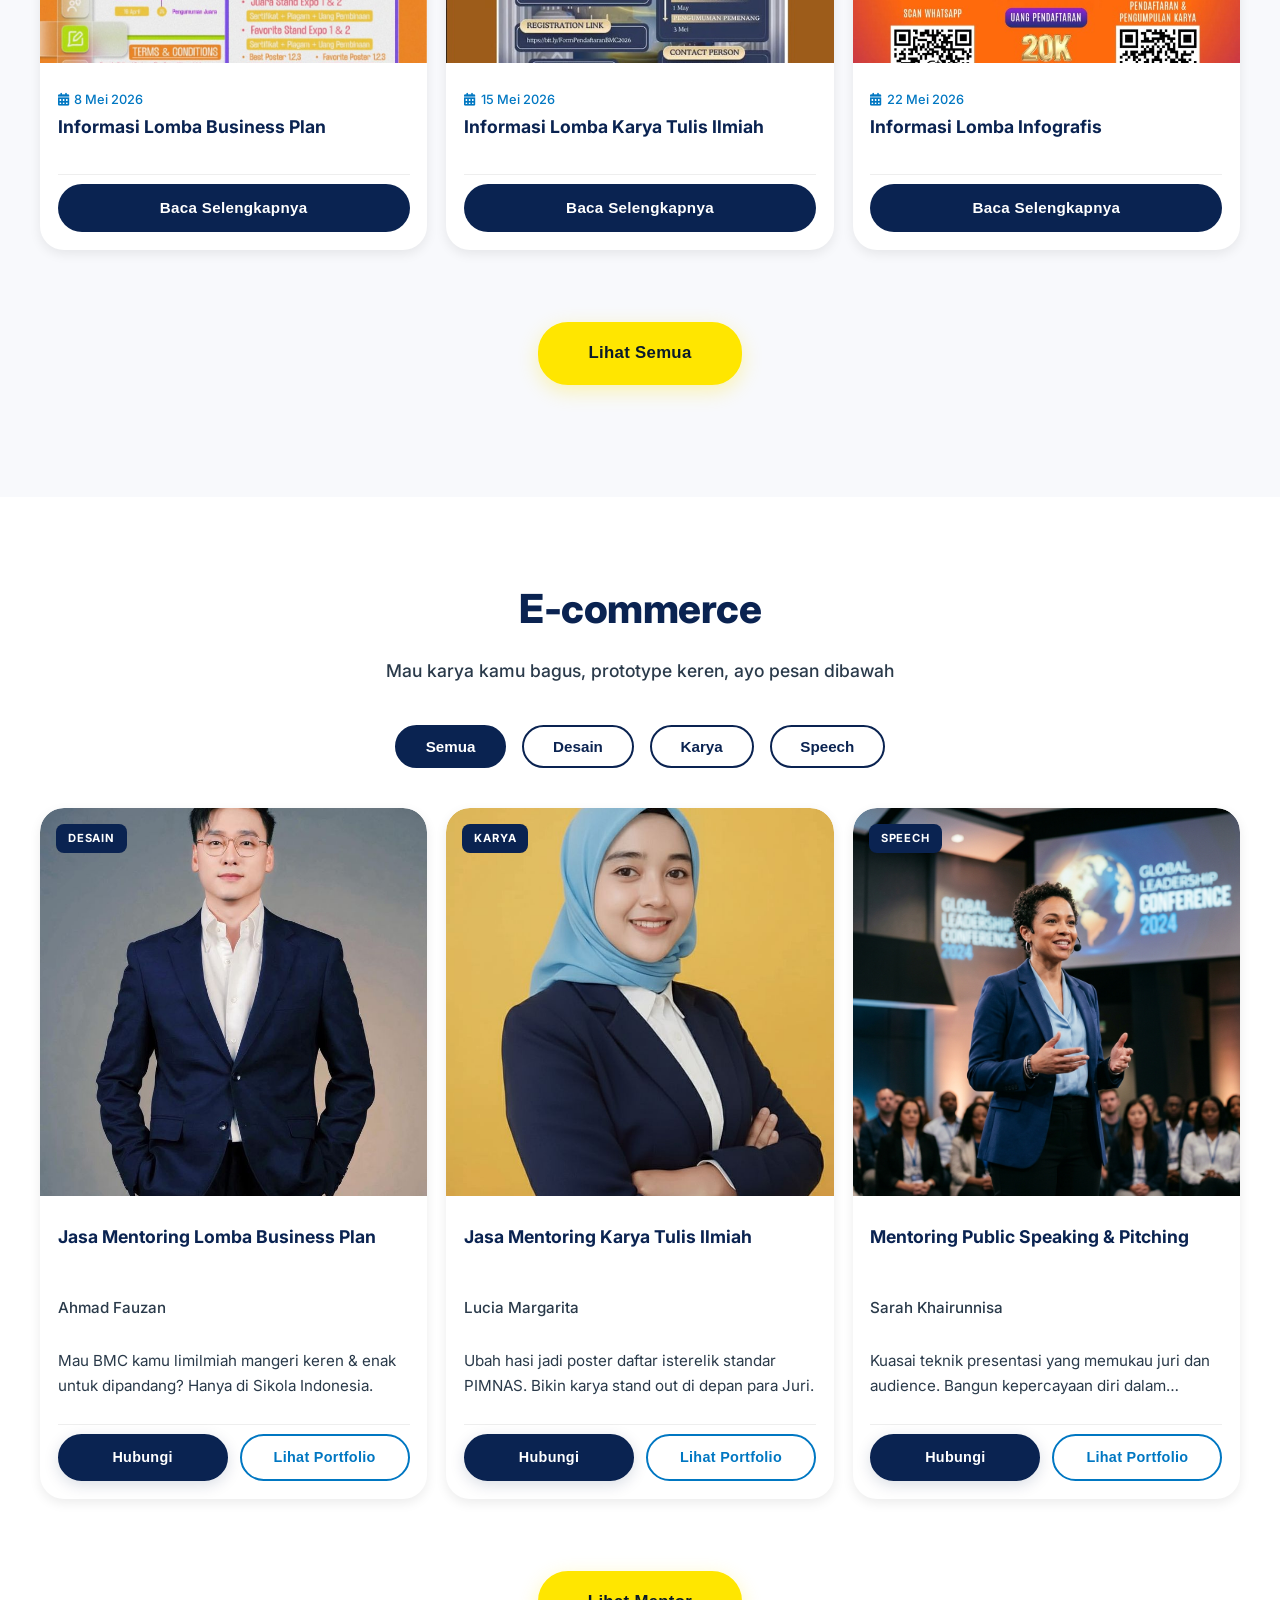
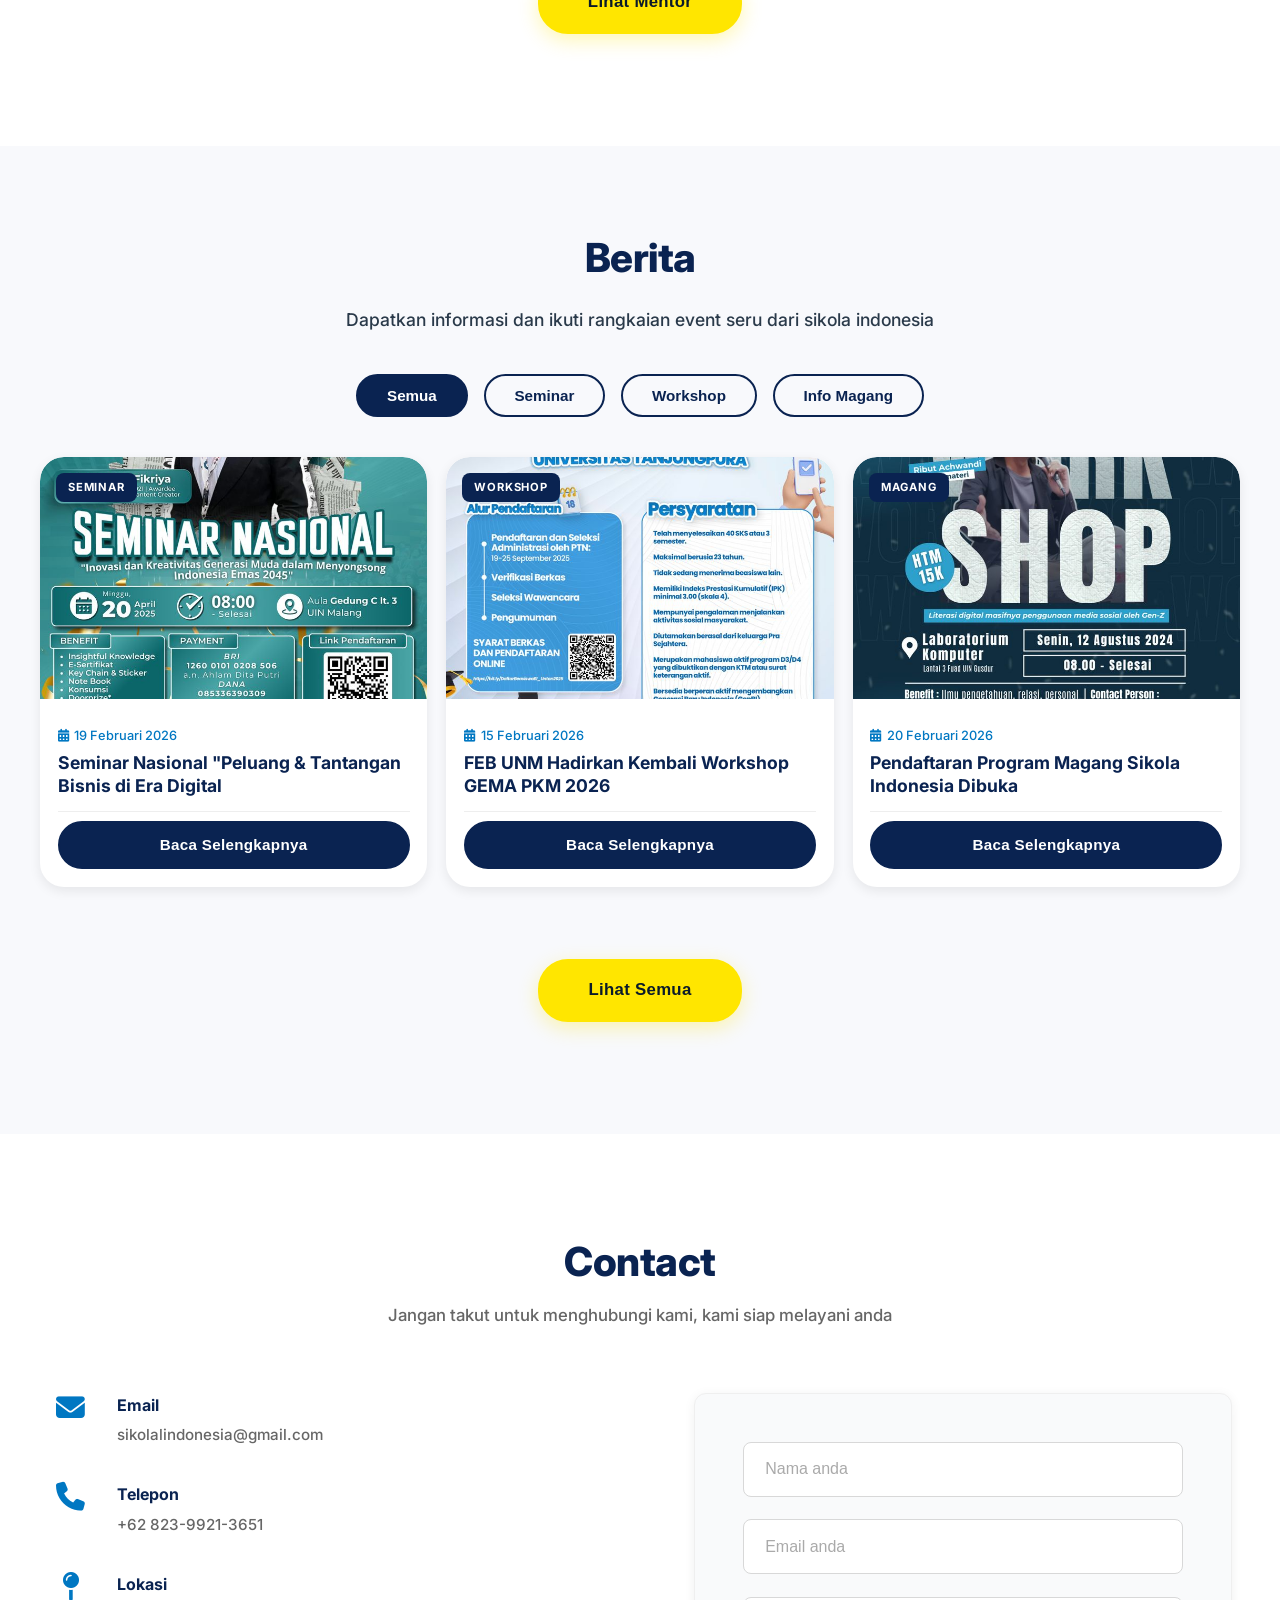
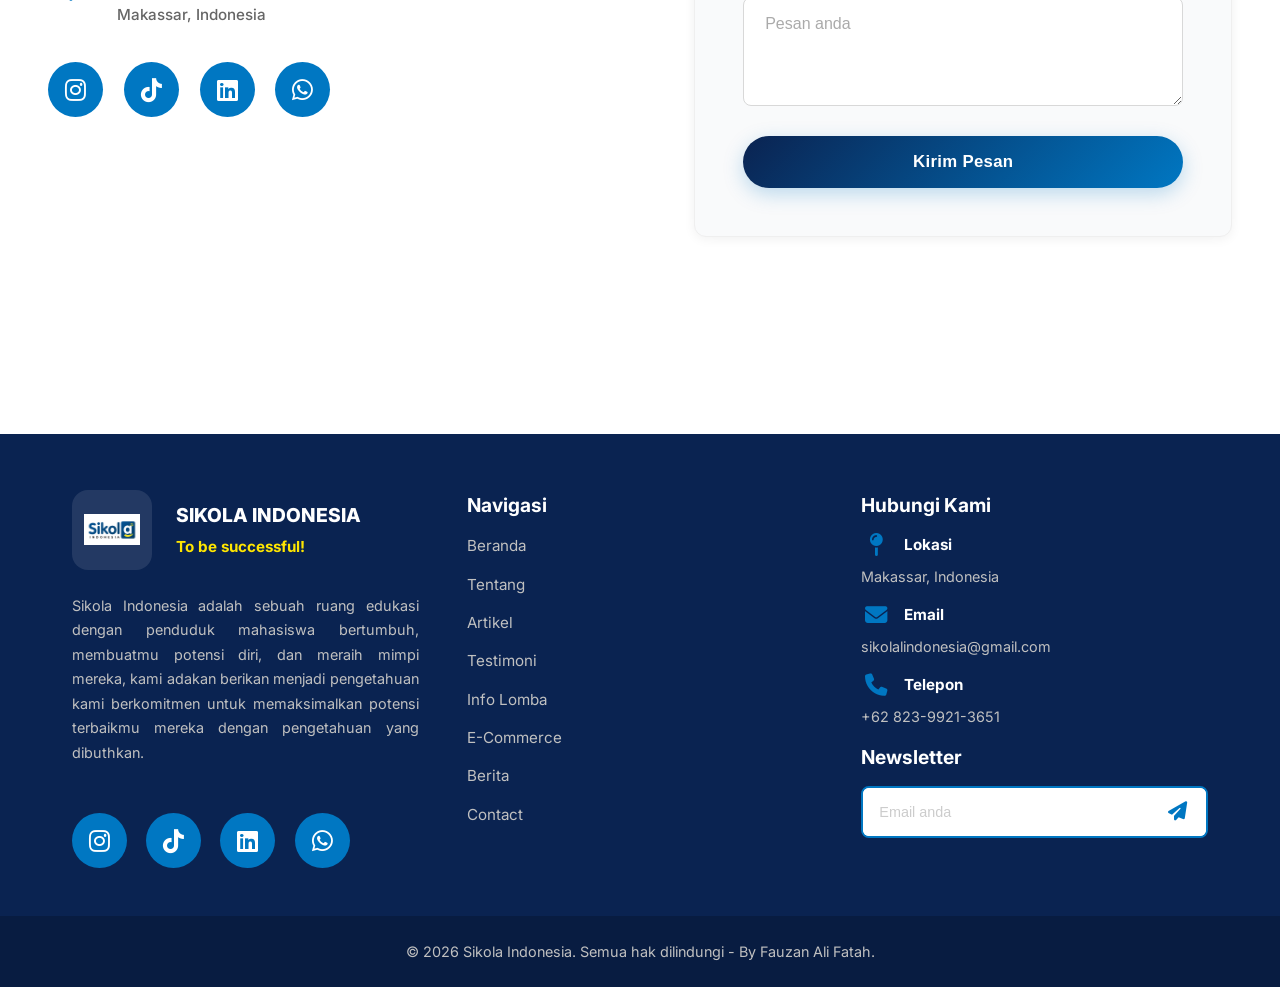
==== commit 17675318: "Update Code Sikola" ====
--- a/index.html
+++ b/index.html
@@ -342,7 +342,7 @@
                         </div>
                         <div class="contact-text">
                             <h4>Telepon</h4>
-                            <p>+62 821-9941-3871</p>
+                            <p>+62 823-9921-3651</p>
                         </div>
                     </div>
                     <div class="contact-item">
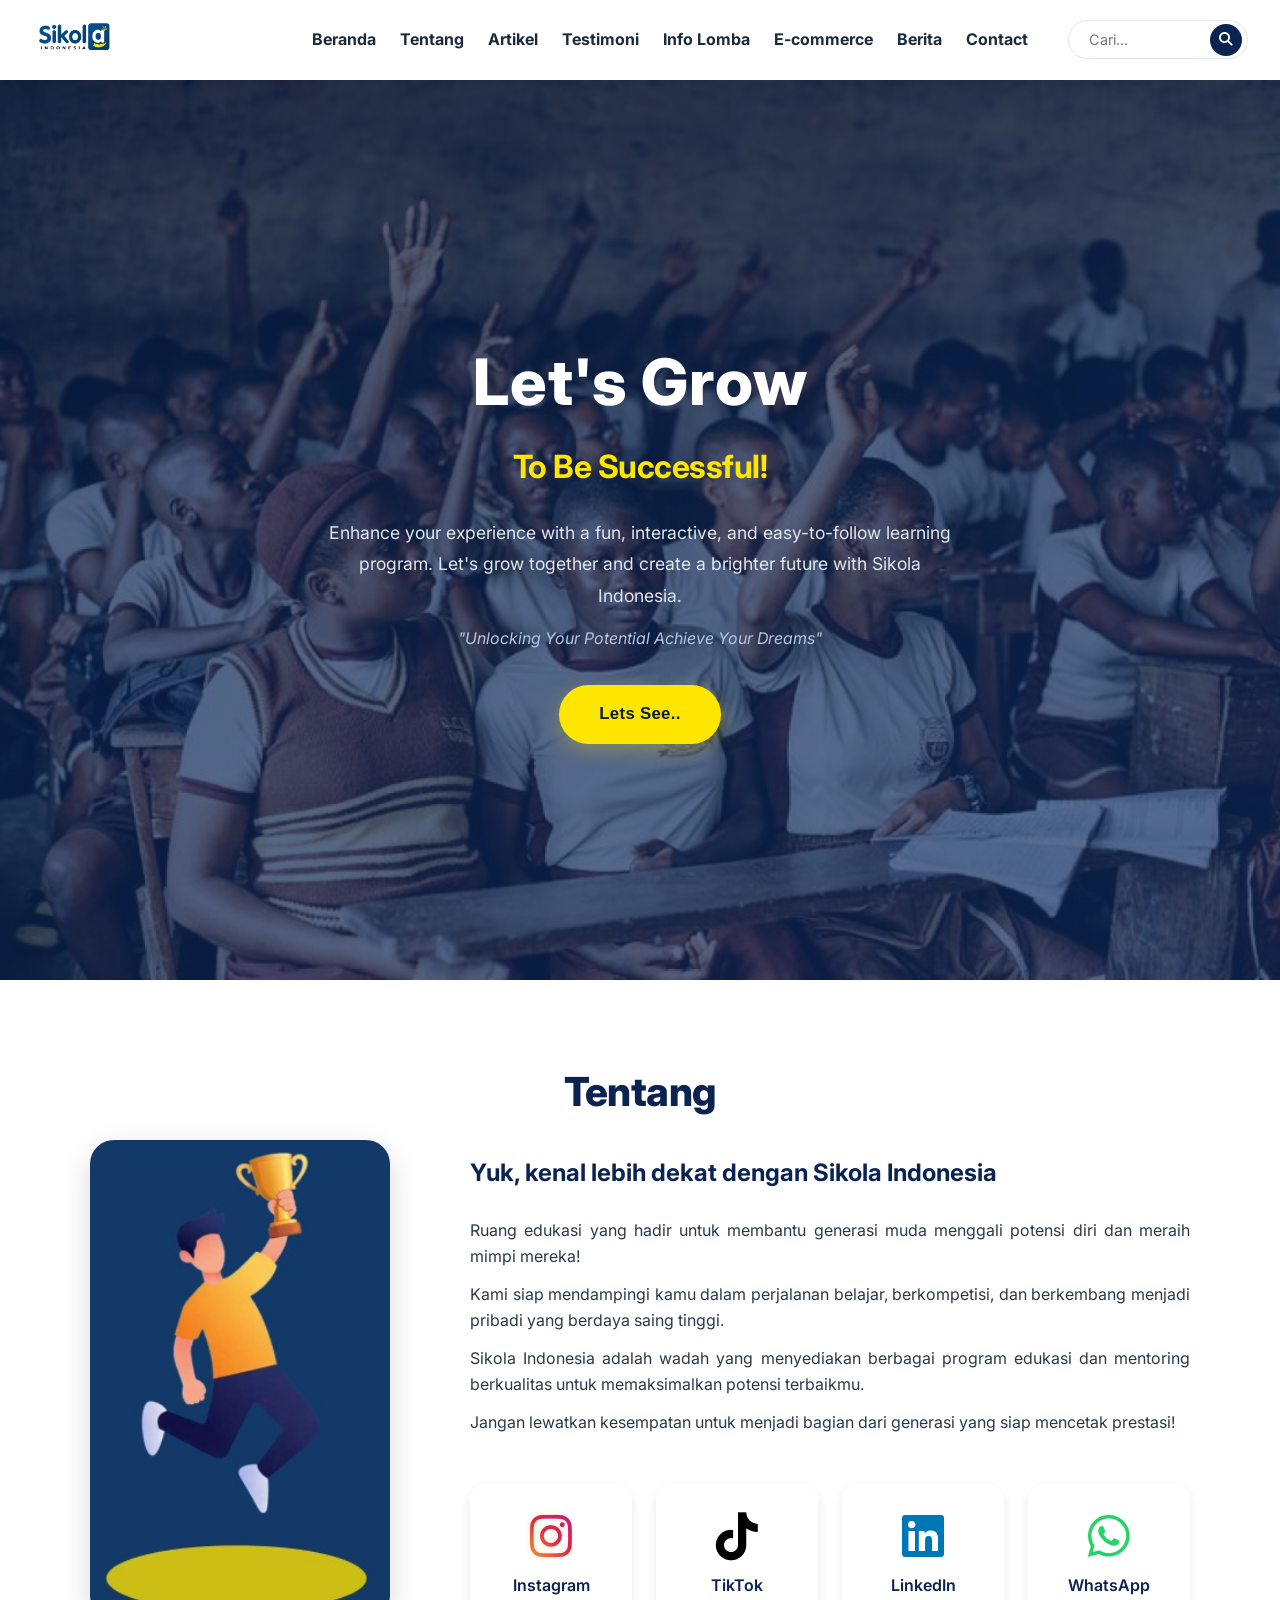
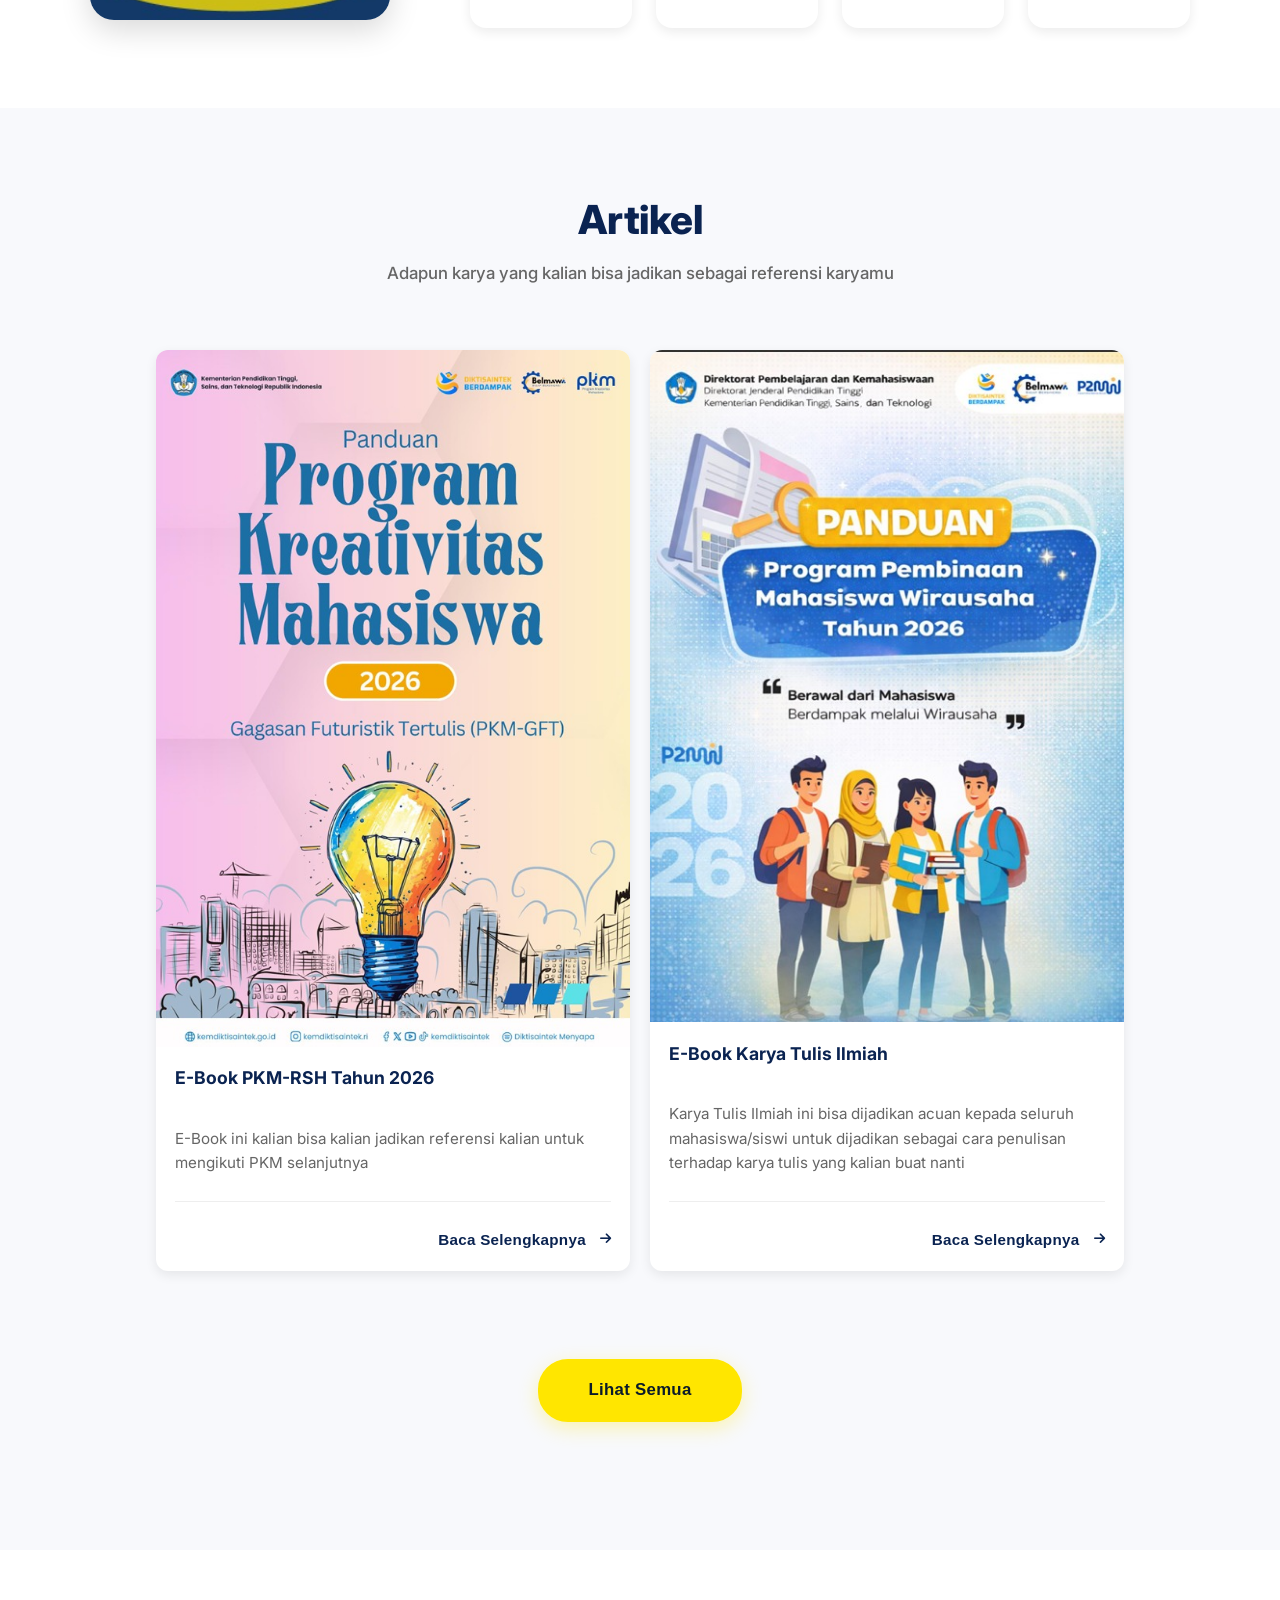
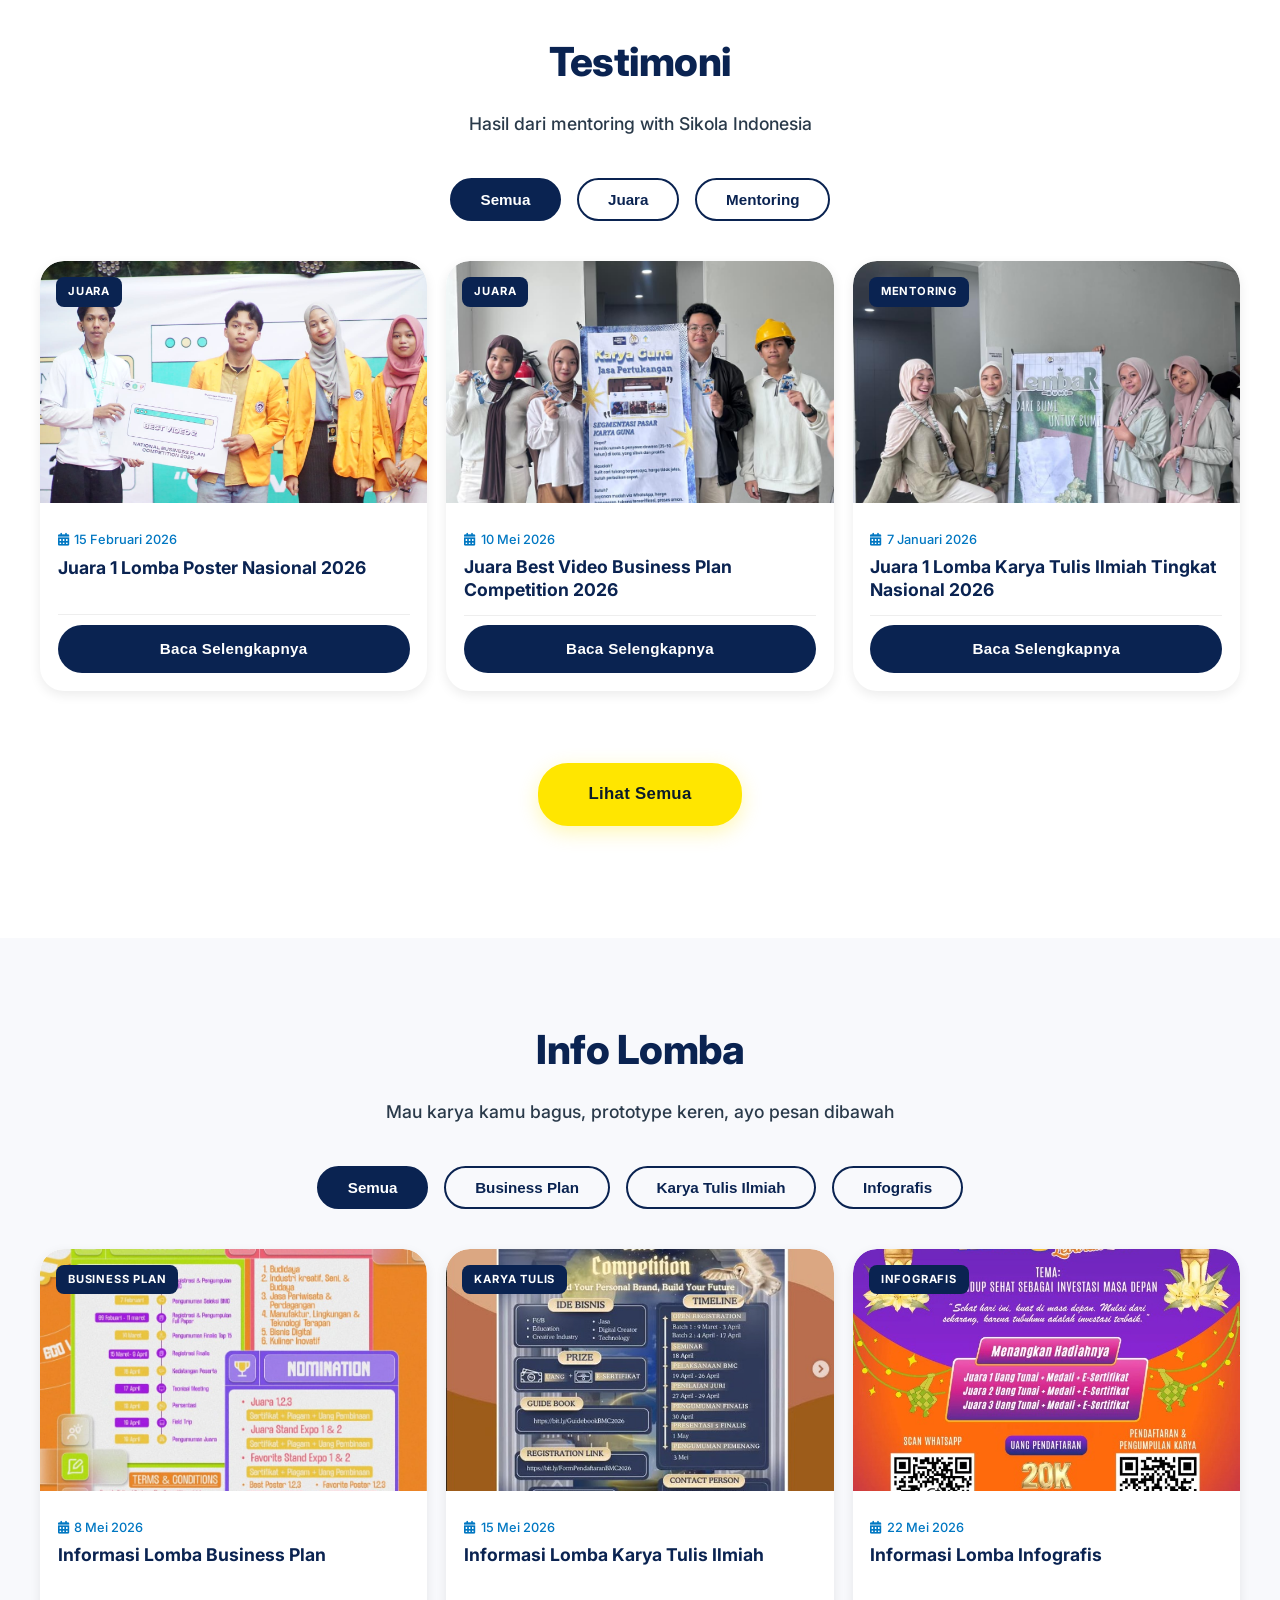
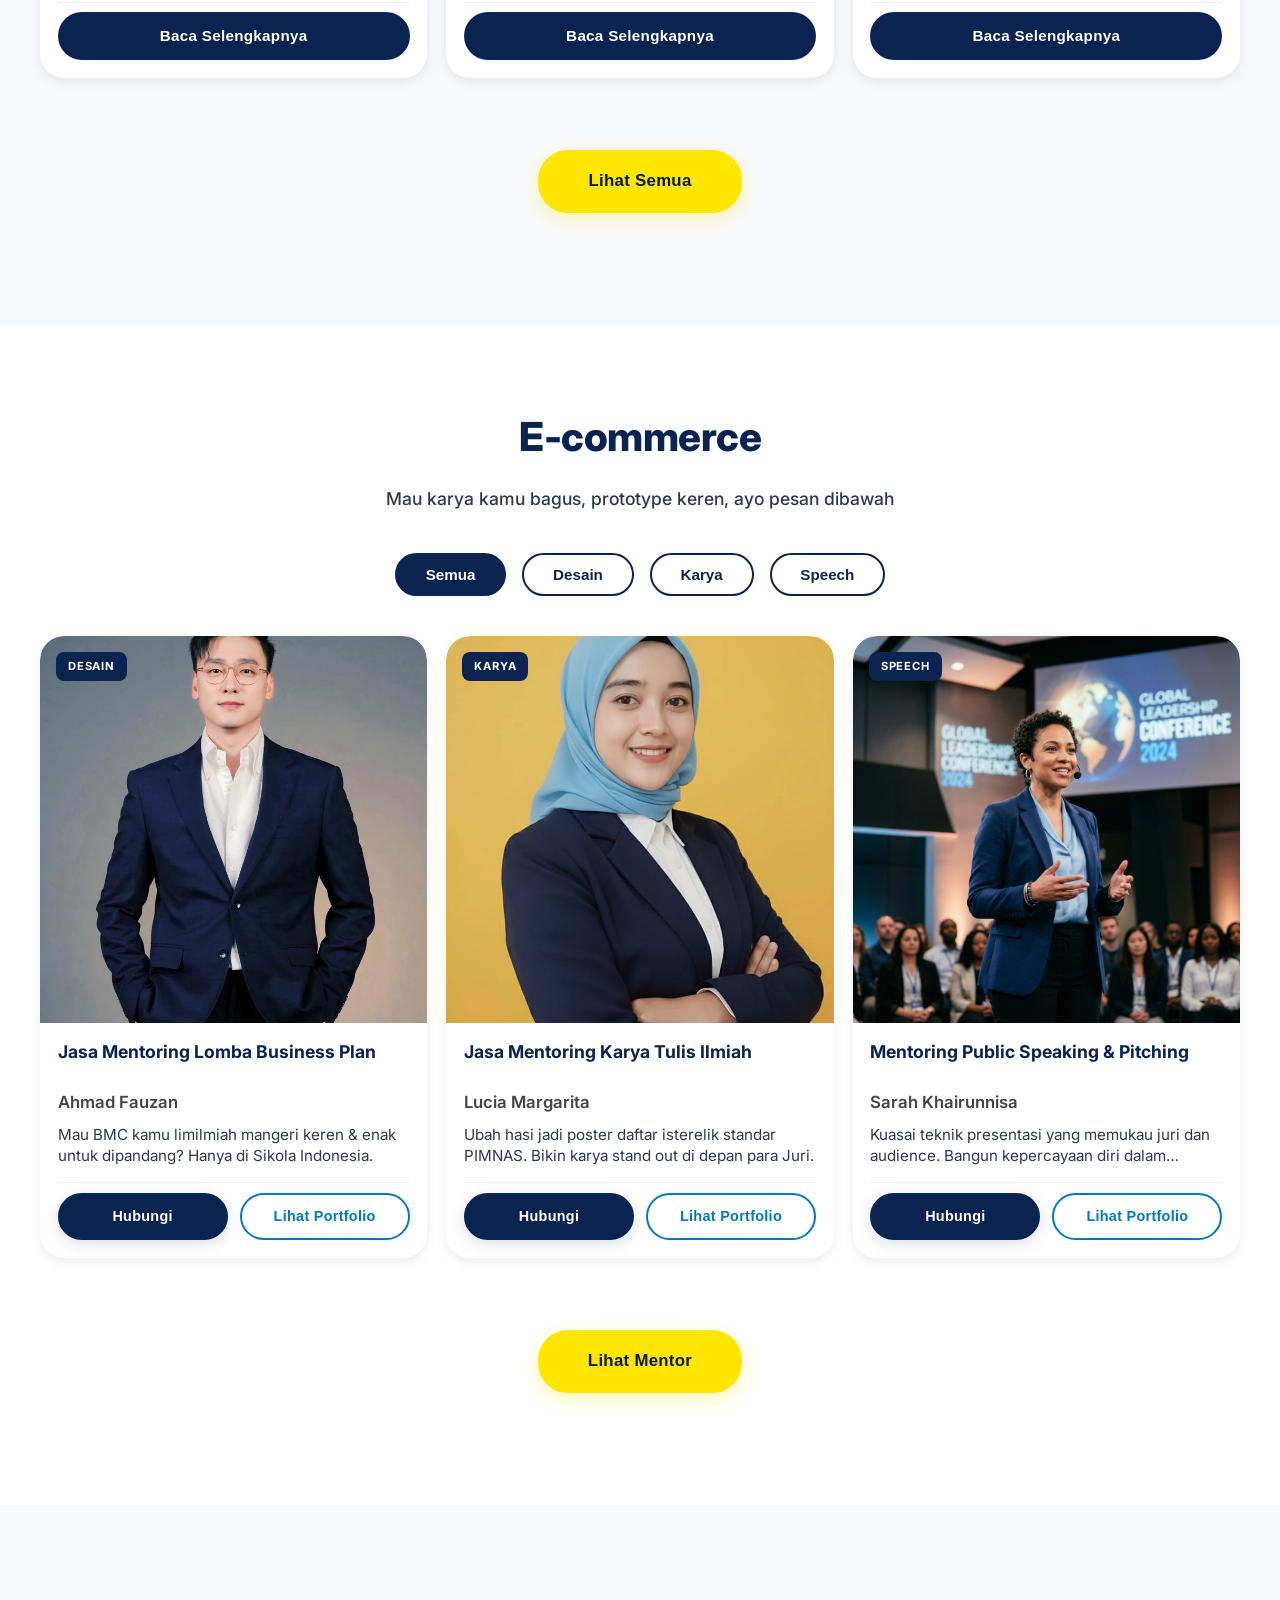
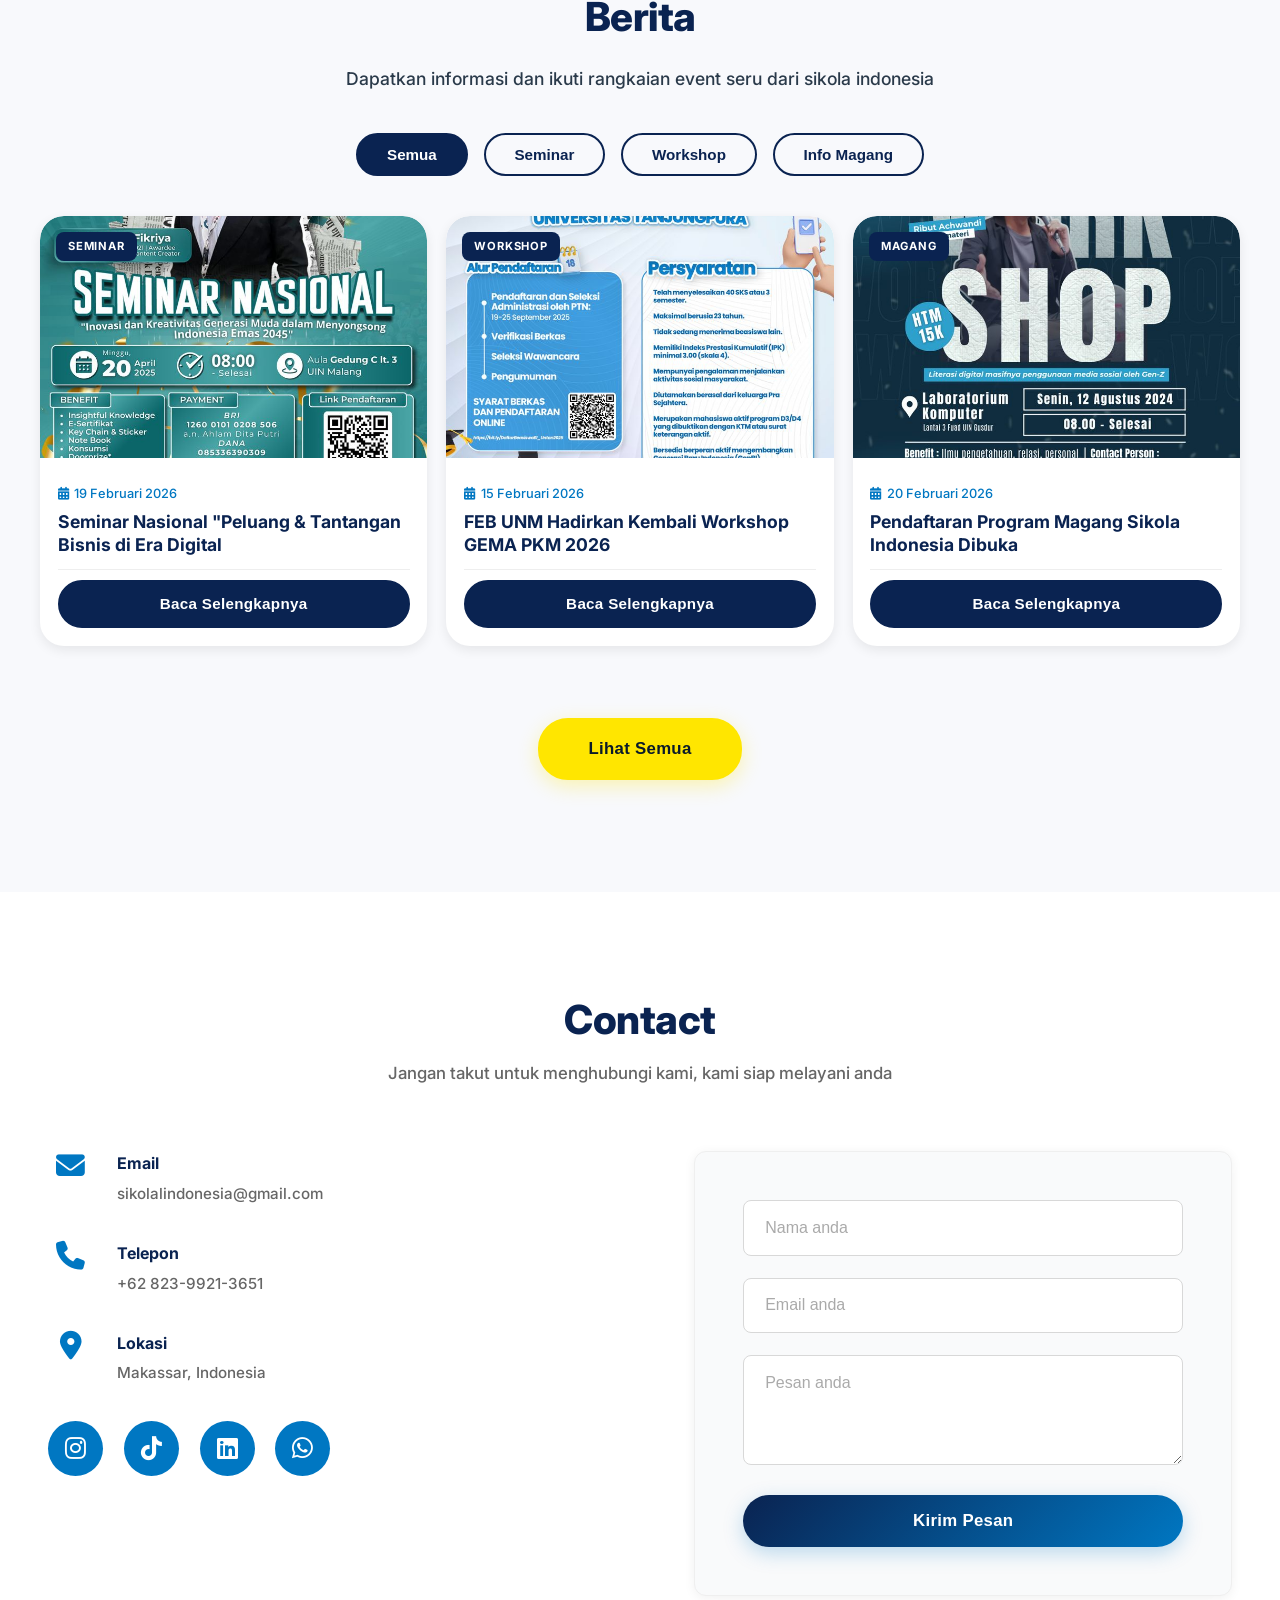
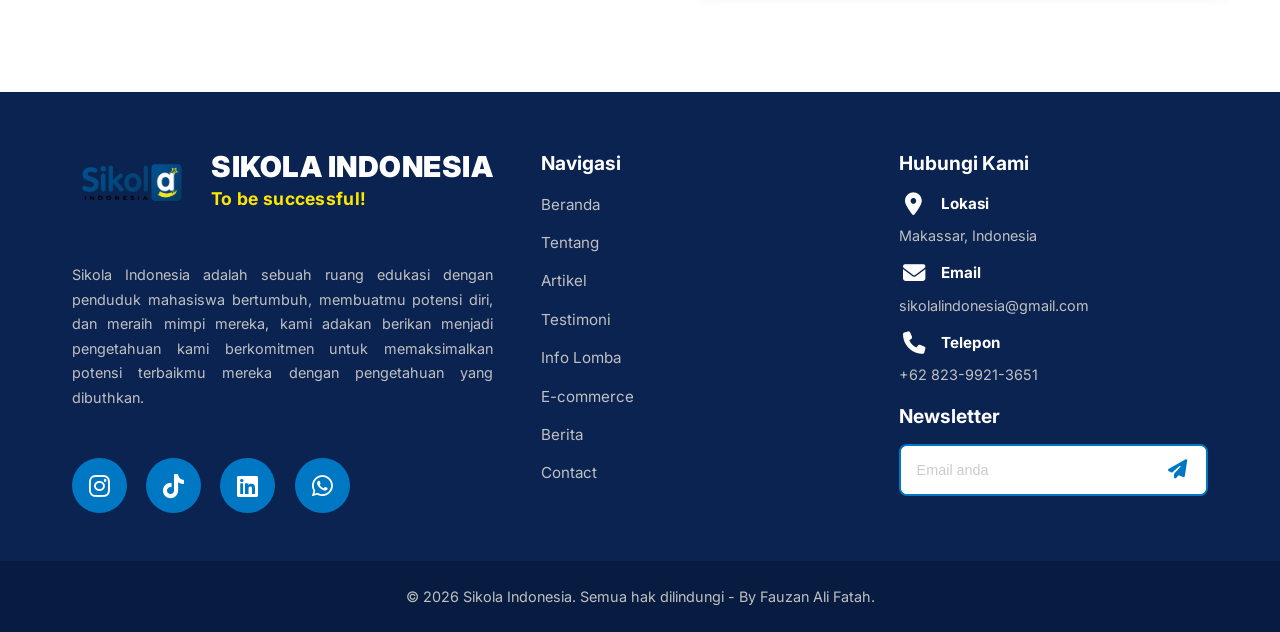
==== commit 1e647ad9: "Standardisasi footer global, perbaikan responsivitas mobile, dan efek hover glow sosmed" ====
--- a/index.html
+++ b/index.html
@@ -24,7 +24,18 @@
                 <li><a href="ecommerce.html">E-commerce</a></li>
                 <li><a href="berita.html">Berita</a></li>
                 <li><a href="#kontak">Contact</a></li>
+                <li class="nav-item-search">
+                    <div class="nav-search">
+                        <input type="text" id="navbarSearch" placeholder="Cari...">
+                        <button id="navbarSearchBtn"><i class="fas fa-search"></i></button>
+                    </div>
+                </li>
             </ul>
+            <div class="menu-toggle" id="mobile-menu">
+                <span></span>
+                <span></span>
+                <span></span>
+            </div>
         </nav>
         <section class="hero" id="beranda">
             <div class="hero-overlay"></div>
@@ -347,7 +358,7 @@
                     </div>
                     <div class="contact-item">
                         <div class="contact-icon">
-                            <i class="fas fa-map-pin"></i>
+                            <i class="fas fa-map-marker-alt"></i>
                         </div>
                         <div class="contact-text">
                             <h4>Lokasi</h4>
@@ -385,7 +396,7 @@
         </section>
     </main>
 
-    <footer>
+    <footer id="kontak">
         <div class="footer-content">
             <div class="footer-section footer-about">
                 <div class="footer-logo-section">
@@ -419,21 +430,21 @@
             <div class="footer-section footer-nav">
                 <h3>Navigasi</h3>
                 <ul>
-                    <li><a href="#beranda">Beranda</a></li>
-                    <li><a href="#tentang">Tentang</a></li>
-                    <li><a href="#artikel">Artikel</a></li>
-                    <li><a href="#testimoni">Testimoni</a></li>
-                    <li><a href="#infolmba">Info Lomba</a></li>
-                    <li><a href="#ecommerce">E-Commerce</a></li>
-                    <li><a href="#berita">Berita</a></li>
-                    <li><a href="#kontak">Contact</a></li>
+                    <li><a href="index.html#beranda">Beranda</a></li>
+                    <li><a href="index.html#tentang">Tentang</a></li>
+                    <li><a href="artikel.html">Artikel</a></li>
+                    <li><a href="testimoni.html">Testimoni</a></li>
+                    <li><a href="info lomba.html">Info Lomba</a></li>
+                    <li><a href="ecommerce.html">E-commerce</a></li>
+                    <li><a href="berita.html">Berita</a></li>
+                    <li><a href="index.html#kontak">Contact</a></li>
                 </ul>
             </div>
             <div class="footer-section footer-contact">
                 <h3>Hubungi Kami</h3>
                 <div class="footer-item">
                     <div class="footer-item-header">
-                        <i class="fas fa-map-pin"></i>
+                        <i class="fas fa-map-marker-alt"></i>
                         <p class="label">Lokasi</p>
                     </div>
                     <p>Makassar, Indonesia</p>
@@ -671,6 +682,7 @@
     </script>
 
 
+    <script src="assets/js/script.js"></script>
 </body>
 
 </html>
--- a/assets/css/style.css
+++ b/assets/css/style.css
@@ -55,12 +55,53 @@
     width: auto;
 }
 
+/* Menu Toggle (Hamburger) */
+.menu-toggle {
+    display: none;
+    flex-direction: column;
+    justify-content: space-between;
+    width: 25px;
+    height: 20px;
+    cursor: pointer;
+    z-index: 1001;
+    margin-left: 1.5rem;
+    transition: var(--transition);
+}
+
+.menu-toggle span {
+    display: block;
+    height: 3px;
+    width: 100%;
+    background: var(--primary-color);
+    border-radius: 3px;
+    transition: all 0.3s ease;
+}
+
+.menu-toggle.active span:nth-child(1) {
+    transform: translateY(8.5px) rotate(45deg);
+}
+
+.menu-toggle.active span:nth-child(2) {
+    opacity: 0;
+}
+
+.menu-toggle.active span:nth-child(3) {
+    transform: translateY(-8.5px) rotate(-45deg);
+}
+
+.menu-toggle.active span {
+    background: #fff; /* White bars when menu is open on navy background */
+}
+
+
 .nav-links {
     list-style: none;
     display: flex;
+    align-items: center;
     gap: 1.5rem;
     margin: 0;
     padding: 0;
+    margin-left: auto; /* Mendorong menu ke kanan */
 }
 
 .nav-links li a {
@@ -68,11 +109,86 @@
     color: #1a2a3a;
     font-weight: 700;
     font-size: 1rem;
-    transition: color 0.2s ease;
+    transition: all 0.3s ease;
 }
 
 .nav-links li a:hover {
-    color: var(--secondary-color);
+    background: var(--accent-color);
+    color: var(--primary-color);
+    padding: 0.5rem 1rem;
+    margin: -0.5rem -1rem; /* Offset padding to keep text position fixed */
+    border-radius: var(--border-radius-full);
+}
+
+.nav-links li a.active {
+    color: #1a2a3a; /* Match the color of Tentang and other standard links */
+}
+
+/* Navbar Search Styles */
+.nav-item-search {
+    margin-left: 1rem;
+}
+
+.nav-search {
+    display: flex;
+    align-items: center;
+    background: #ffffff;
+    border-radius: 50px;
+    padding: 2px 5px 2px 15px;
+    border: 1.5px solid #e2e8f0;
+    transition: all 0.4s cubic-bezier(0.4, 0, 0.2, 1);
+    max-width: 180px;
+    box-shadow: 0 2px 4px rgba(0, 0, 0, 0.02);
+}
+
+.nav-search:focus-within {
+    background: #fff;
+    border-color: var(--secondary-color);
+    box-shadow: 0 4px 12px rgba(0, 119, 194, 0.15);
+    max-width: 280px; /* Sedikit lebih lebar saat fokus */
+}
+
+.nav-search input {
+    border: none;
+    background: transparent;
+    outline: none;
+    padding: 8px 5px;
+    font-size: 0.9rem;
+    font-family: inherit;
+    width: 100%;
+}
+
+.nav-search button {
+    background: var(--primary-color);
+    color: #fff;
+    border: none;
+    width: 32px;
+    height: 32px;
+    border-radius: 50%;
+    cursor: pointer;
+    display: flex;
+    align-items: center;
+    justify-content: center;
+    transition: all 0.3s cubic-bezier(0.4, 0, 0.2, 1);
+    flex-shrink: 0;
+}
+
+.nav-search button:hover {
+    background: var(--secondary-color);
+    transform: scale(1.05);
+}
+
+.nav-search button i {
+    font-size: 0.85rem;
+}
+
+@media (max-width: 1024px) {
+    .nav-search {
+        margin-left: 0;
+        margin-top: 1rem;
+        max-width: 100%;
+        width: 100%;
+    }
 }
 
 /* ===================================
@@ -224,8 +340,8 @@
 .btn-detail {
     color: var(--secondary-color);
     border: 2px solid var(--secondary-color);
-    padding: 0.8rem 1.8rem;
-    font-size: 0.95rem;
+    padding: 0.6rem 1.5rem;
+    font-size: 0.9rem;
     background: transparent;
     margin-top: 1.2rem;
     align-self: flex-start;
@@ -243,8 +359,8 @@
     background: #0077c2;
     color: #fff;
     border: none;
-    padding: 0.9rem 2rem;
-    font-size: 1rem;
+    padding: 0.7rem 1.6rem;
+    font-size: 0.95rem;
     font-weight: 700;
     border-radius: 30px;
     margin-top: 1.2rem;
@@ -276,8 +392,8 @@
     background: #0077c2;
     color: #fff;
     border: none;
-    padding: 0.9rem 2rem;
-    font-size: 1rem;
+    padding: 0.7rem 1.6rem;
+    font-size: 0.95rem;
     font-weight: 700;
     border-radius: 30px;
     margin-top: 1.2rem;
@@ -392,8 +508,9 @@
 }
 
 .tab-btn:hover {
-    border-color: var(--secondary-color);
-    background: rgba(0, 119, 194, 0.1);
+    border-color: var(--accent-color);
+    background: var(--accent-color) !important;
+    color: var(--primary-color) !important;
 }
 
 /* ===================================
@@ -403,7 +520,7 @@
 section {
     padding: 4rem 2rem;
     width: 100%;
-    min-height: 100vh;
+    min-height: auto;
     display: flex;
     flex-direction: column;
     justify-content: flex-start;
@@ -440,11 +557,17 @@
 
 .tentang-content {
     display: flex;
-    gap: 5rem;
-    max-width: 1200px;
-    width: 100%;
+    gap: 3rem;
+    max-width: 1100px;
+    width: 95%;
+    margin: 0 auto;
     align-items: flex-start;
     justify-content: center;
+}
+@media (min-width: 1201px) {
+    .tentang-content {
+        gap: 5rem;
+    }
 }
 
 .tentang-img {
@@ -483,8 +606,8 @@
 
 .tentang-text p {
     color: var(--text-light);
-    line-height: 1.9;
-    margin-bottom: 1.2rem;
+    line-height: 1.6;
+    margin-bottom: 0.8rem;
     font-size: 1rem;
     text-align: justify;
 }
@@ -496,6 +619,13 @@
     margin-top: 3rem;
     width: 100%;
     max-width: 100%;
+}
+
+@media (max-width: 600px) {
+    .about-stats {
+        grid-template-columns: repeat(2, 1fr);
+        gap: 1rem;
+    }
 }
 
 .stat {
@@ -544,9 +674,14 @@
     color: #25D366;
 }
 
+/* Uniform Blue Hover Effect for all Social Cards */
 .stat-link:hover {
     transform: translateY(-8px);
-    box-shadow: var(--shadow-lg);
+    box-shadow: 0 10px 30px rgba(0, 119, 194, 0.4);
+}
+
+.stat-link:hover .stat-label {
+    color: var(--secondary-color);
 }
 
 .stat-link:hover i {
@@ -714,10 +849,10 @@
 }
 
 .mentor-name {
-    color: #64748b;
-    font-size: 0.85rem;
-    font-weight: 500;
-    margin-bottom: 0.5rem;
+    color: #444;
+    font-size: 1.05rem;
+    font-weight: 600;
+    margin-bottom: 0.4rem;
     min-height: 1.1rem;
 }
 
@@ -729,7 +864,7 @@
 
 .card-lomba .date {
     color: var(--secondary-color);
-    font-size: 1rem;
+    font-size: 1.0rem;
     font-weight: 600;
     margin-bottom: 1.2rem;
     display: flex;
@@ -806,6 +941,7 @@
     grid-template-columns: repeat(2, 1fr);
     gap: 1.2rem;
     max-width: 1000px;
+    width: 90%;
     margin: 0 auto 3rem;
     padding: 0 1rem;
 }
@@ -927,16 +1063,27 @@
 .card-mentor .card-body h4 {
     color: var(--primary-color);
     font-size: 1.1rem;
-    margin: 0.8rem 0 0.8rem 0;
+    margin: 0 0 0.2rem 0;
     font-weight: 700;
+}
+
+.card-mentor .mentor-name {
+    color: #444;
+    font-size: 1.05rem;
+    margin: 0 0 0.5rem 0;
+    font-weight: 600;
 }
 
 .card-mentor .desc {
     color: var(--text-light);
     font-size: 0.95rem;
-    line-height: 1.6;
-    margin: 1rem 0;
+    line-height: 1.4;
+    margin: 0 0 0.4rem 0;
     flex-grow: 1;
+}
+
+.card-mentor .card-divider {
+    margin: 0.5rem 0;
 }
 
 .card-mentor .price {
@@ -1212,23 +1359,24 @@
 .footer-logo-section {
     display: flex;
     align-items: center;
-    gap: 1.5rem;
+    gap: 1.2rem;
+    margin-bottom: 1.5rem;
 }
 
 .footer-logo-wrapper {
     display: flex;
     align-items: center;
     justify-content: center;
-    width: 80px;
-    height: 80px;
+    width: auto;
+    height: auto;
     flex-shrink: 0;
-    background: rgba(255, 255, 255, 0.1);
-    border-radius: var(--border-radius-lg);
+    background: transparent;
+    padding: 0;
 }
 
 .footer-logo-img {
-    width: 70%;
-    height: 70%;
+    width: 120px;
+    height: auto;
     object-fit: contain;
 }
 
@@ -1237,16 +1385,22 @@
 }
 
 .footer-title h3 {
-    font-size: 1.2rem;
-    margin: 0 0 0.3rem 0;
-    font-weight: 800;
+    font-size: 1.8rem;
+    color: #fff;
+    margin: 0;
+    font-weight: 900;
+    letter-spacing: 0.5px;
+    line-height: 1.1;
+    text-transform: uppercase;
+    white-space: nowrap;
 }
 
 .footer-title p {
-    color: var(--accent-color);
+    color: #ffe600;
     font-weight: 700;
-    margin: 0;
-    font-size: 0.95rem;
+    margin-top: 2px;
+    font-size: 1.1rem;
+    letter-spacing: 0.3px;
 }
 
 .footer-desc {
@@ -1315,7 +1469,7 @@
 }
 
 .footer-item-header i {
-    color: var(--secondary-color);
+    color: #fff;
     font-size: 1.4rem;
     width: 30px;
     text-align: center;
@@ -1840,6 +1994,15 @@
    =================================== */
 
 @media (max-width: 1024px) {
+    .navbar {
+        padding: 0.75rem 1.5rem;
+    }
+
+    .menu-toggle {
+        display: flex;
+        order: 3;
+    }
+
     .modal-content {
         max-width: 900px;
     }
@@ -1871,7 +2034,7 @@
 
     section {
         padding: 3rem 1.5rem;
-        min-height: 100vh;
+        min-height: auto;
     }
 
     section h2 {
@@ -1976,18 +2139,33 @@
     .subtitle {
         font-size: 1rem;
         margin-bottom: 2rem;
+        text-align: justify;
+    }
+
+    .berita-cards {
+        grid-template-columns: 1fr !important;
     }
 
     .tentang-content {
         flex-direction: column;
-        gap: 2rem;
+        gap: 1.5rem;
+        align-items: center;
     }
 
     .tentang-img {
         flex: 0 0 auto;
         width: 100%;
         max-width: 180px;
+        height: 280px;
         margin: 0 auto;
+    }
+
+    .tentang-text {
+        text-align: center;
+    }
+
+    .tentang-text p {
+        text-align: justify;
     }
 
     .cards-grid {
@@ -2027,8 +2205,8 @@
     }
 
     .btn-detail {
-        padding: 0.7rem 1.5rem;
-        font-size: 0.9rem;
+        padding: 0.5rem 1.2rem;
+        font-size: 0.85rem;
     }
 
     .contact-container {
@@ -2051,16 +2229,37 @@
     }
 
     .footer-logo-section {
-        flex-direction: column;
-        gap: 1rem;
+        flex-direction: row;
+        align-items: center;
+        gap: 0.8rem;
+        justify-content: flex-start;
+        margin-bottom: 1.2rem;
+    }
+
+    .footer-logo-img {
+        width: 80px;
+    }
+
+    .footer-title h3 {
+        font-size: 1.5rem;
+    }
+
+    .footer-title p {
+        font-size: 0.9rem;
     }
 
     .footer-title {
-        width: 100%;
+        text-align: left;
     }
 
     .footer-desc {
+        text-align: justify;
         font-size: 0.85rem;
+        line-height: 1.6;
+    }
+
+    .footer-social {
+        justify-content: flex-start;
     }
 }
 
@@ -2123,10 +2322,10 @@
         padding: 0.5rem 0.75rem;
     }
 
-    .nav-links {
-        gap: 0.5rem;
-        font-size: 0.8rem;
-    }
+    .nav-search {
+        max-width: 100%;
+    }
+
 
     .hero {
         min-height: 60vh;
@@ -2229,8 +2428,12 @@
 /* Standardize button group position for e-commerce */
 .card-mentor .btn-group { margin-top: auto !important; }
 
-/* Change Berita Cards to 3 Column Layout */
-.berita-cards { grid-template-columns: repeat(3, 1fr) !important; }
+/* Change Berita Cards to 3 Column Layout for Desktop */
+@media (min-width: 992px) {
+    .berita-cards {
+        grid-template-columns: repeat(3, 1fr) !important;
+    }
+}
 
 /* Standardize Baca Selengkapnya buttons to be full-width (rata kiri kanan) */
 .btn-detail { width: 100% !important; text-align: center !important; justify-content: center !important; align-self: center !important; margin: 0 !important; padding: 0.6rem 1.5rem !important; font-size: 0.95rem !important; border-radius: 30px !important; }
@@ -2283,3 +2486,117 @@
 
 /* Badge style matching ZanWeb reference - more rectangular shape */
 .card-badge, .berita-badge { border-radius: 8px !important; padding: 0.35rem 0.75rem !important; font-size: 0.7rem !important; font-weight: 700 !important; letter-spacing: 0.8px !important; text-transform: uppercase !important; }
+
+/* ==========================================================================
+   FORCE UNIQUE MOBILE MENU STYLES (FULLSCREEN NAVY)
+   Added at the end to prevent overrides
+   ========================================================================== */
+@media (max-width: 1024px) {
+    /* Fixed header area that stays on top */
+    .navbar {
+        position: fixed !important;
+        width: 100% !important;
+        top: 0 !important;
+        left: 0 !important;
+        z-index: 10001 !important;
+        background: #fff; /* White by default */
+        transition: all 0.3s ease;
+    }
+
+    /* Navbar stays white even when menu is active */
+    .navbar:has(.menu-toggle.active) {
+        background: #fff !important;
+        box-shadow: 0 2px 10px rgba(0,0,0,0.1) !important;
+    }
+
+    /* Keep Logo original colors */
+    .navbar:has(.menu-toggle.active) .logo img {
+        filter: none !important;
+    }
+
+    nav .nav-links {
+        position: fixed !important;
+        right: -110% !important;
+        top: 72px !important; /* Starts exactly below the white navbar */
+        height: calc(100vh - 72px) !important; /* Fill remaining height */
+        width: 100% !important;
+        max-width: none !important;
+        background: #0a2351 !important; /* Menu body is Navy */
+        flex-direction: column !important;
+        align-items: flex-start !important;
+        justify-content: flex-start !important;
+        gap: 0 !important;
+        box-shadow: none !important;
+        transition: all 0.4s ease !important;
+        z-index: 10000 !important;
+        padding: 2rem 1.5rem 2rem 1.5rem !important; /* Standard padding */
+        overflow-y: auto !important;
+        display: flex !important;
+    }
+
+    nav .nav-links.active {
+        right: 0 !important;
+    }
+
+    nav .nav-links li {
+        width: 100% !important;
+        text-align: left !important;
+        border-bottom: 1px solid rgba(255, 255, 255, 0.1) !important;
+        padding: 0 !important;
+        margin: 0 !important;
+    }
+
+    nav .nav-links li a {
+        font-size: 1.1rem !important;
+        display: flex !important;
+        justify-content: space-between !important;
+        align-items: center !important;
+        padding: 1.25rem 0.5rem !important;
+        width: 100% !important;
+        color: #fff !important;
+        font-weight: 500 !important;
+        background: transparent !important;
+        margin: 0 !important;
+        border-radius: 0 !important;
+    }
+
+    nav .nav-links li a:hover {
+        background: rgba(255, 255, 255, 0.1) !important;
+        color: #ffe600 !important;
+    }
+
+    nav .nav-links li a::after {
+        content: '\f054' !important;
+        font-family: 'Font Awesome 6 Free' !important;
+        font-weight: 900 !important;
+        font-size: 0.8rem !important;
+        opacity: 0.6 !important;
+    }
+
+    /* Ensure Logo and Toggle are on top of the fullscreen menu */
+    nav .logo, 
+    nav .menu-toggle {
+        z-index: 10002 !important;
+    }
+
+    /* Handle Toggle Icon Color - Keep Navy even when active */
+    .menu-toggle.active span {
+        background: #0a2351 !important;
+    }
+
+    /* Search inside Menu */
+    nav .nav-links .nav-item-search {
+        border-bottom: none !important;
+        margin-top: 2rem !important;
+        width: 100% !important;
+    }
+
+    nav .nav-links .nav-search {
+        background: #fff !important;
+        border-radius: 50px !important;
+        max-width: 100% !important;
+        width: 100% !important;
+        margin: 0 !important;
+        display: flex !important;
+    }
+}
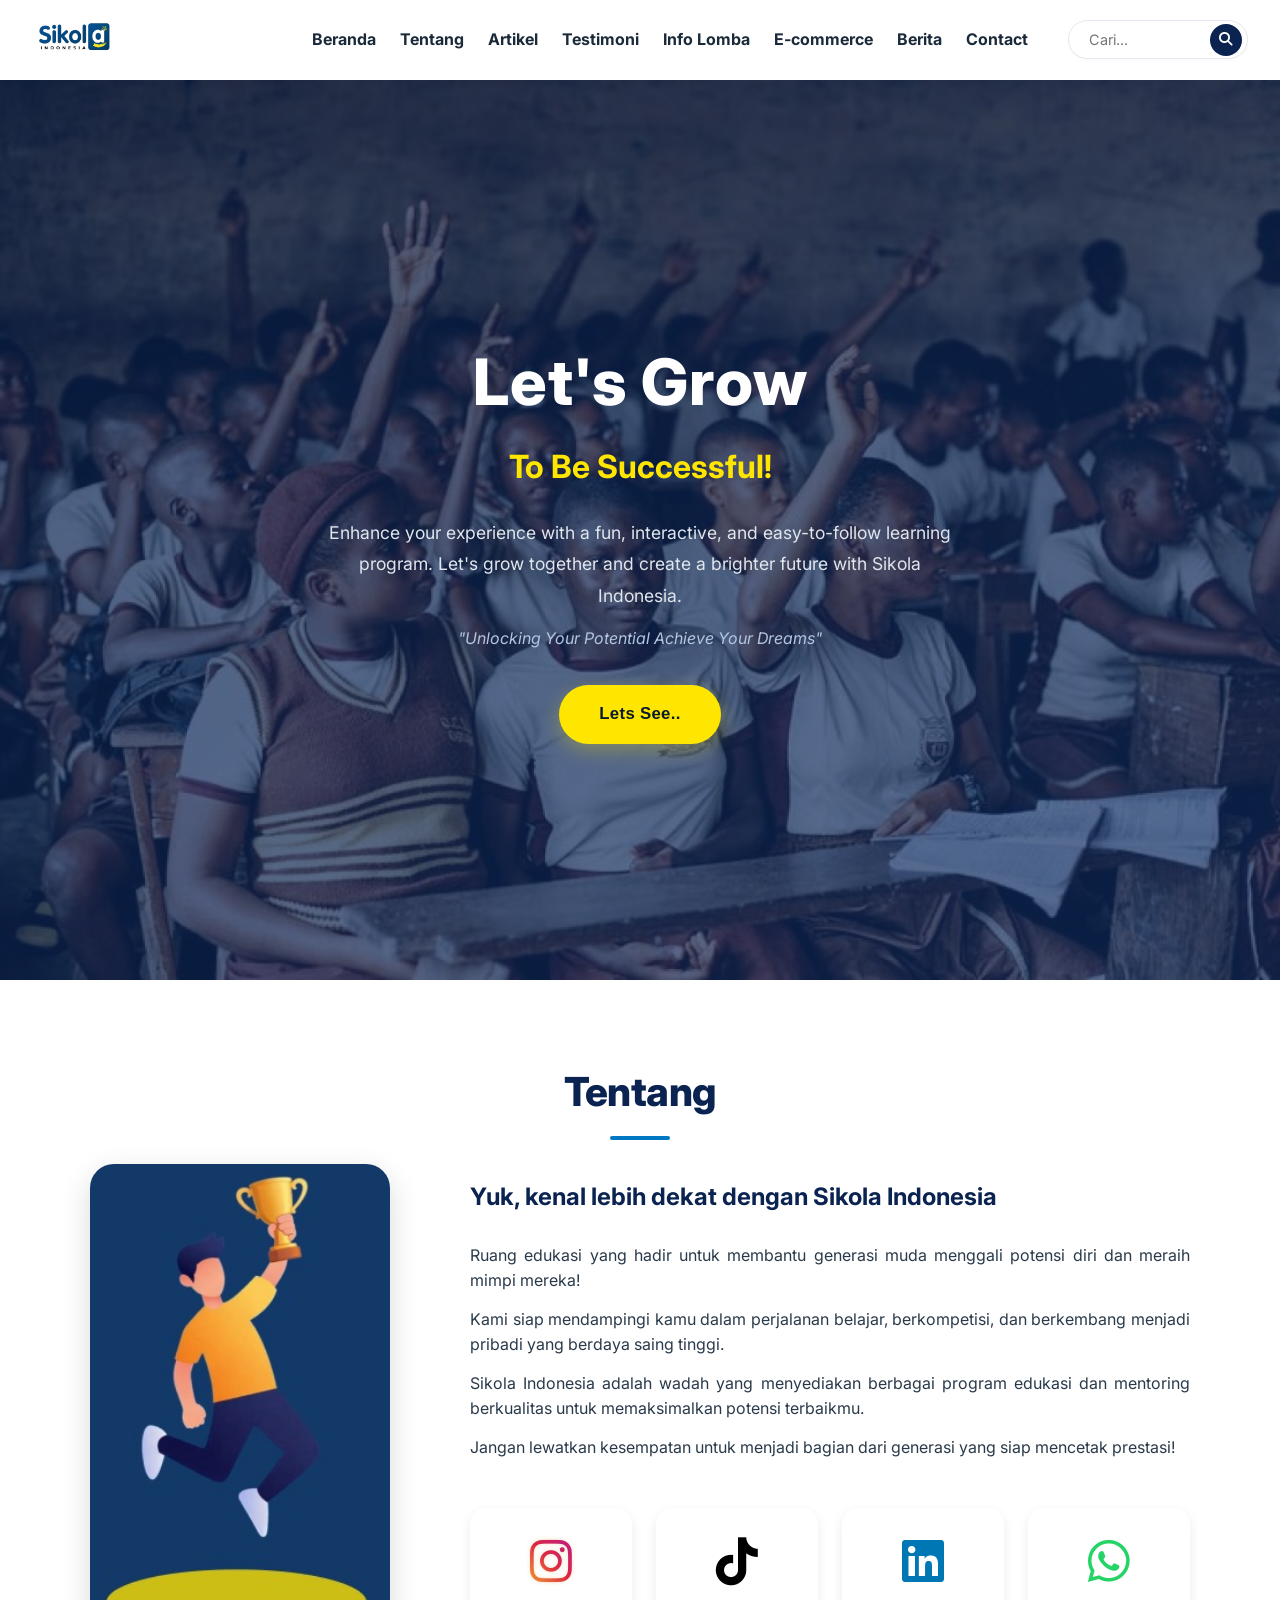
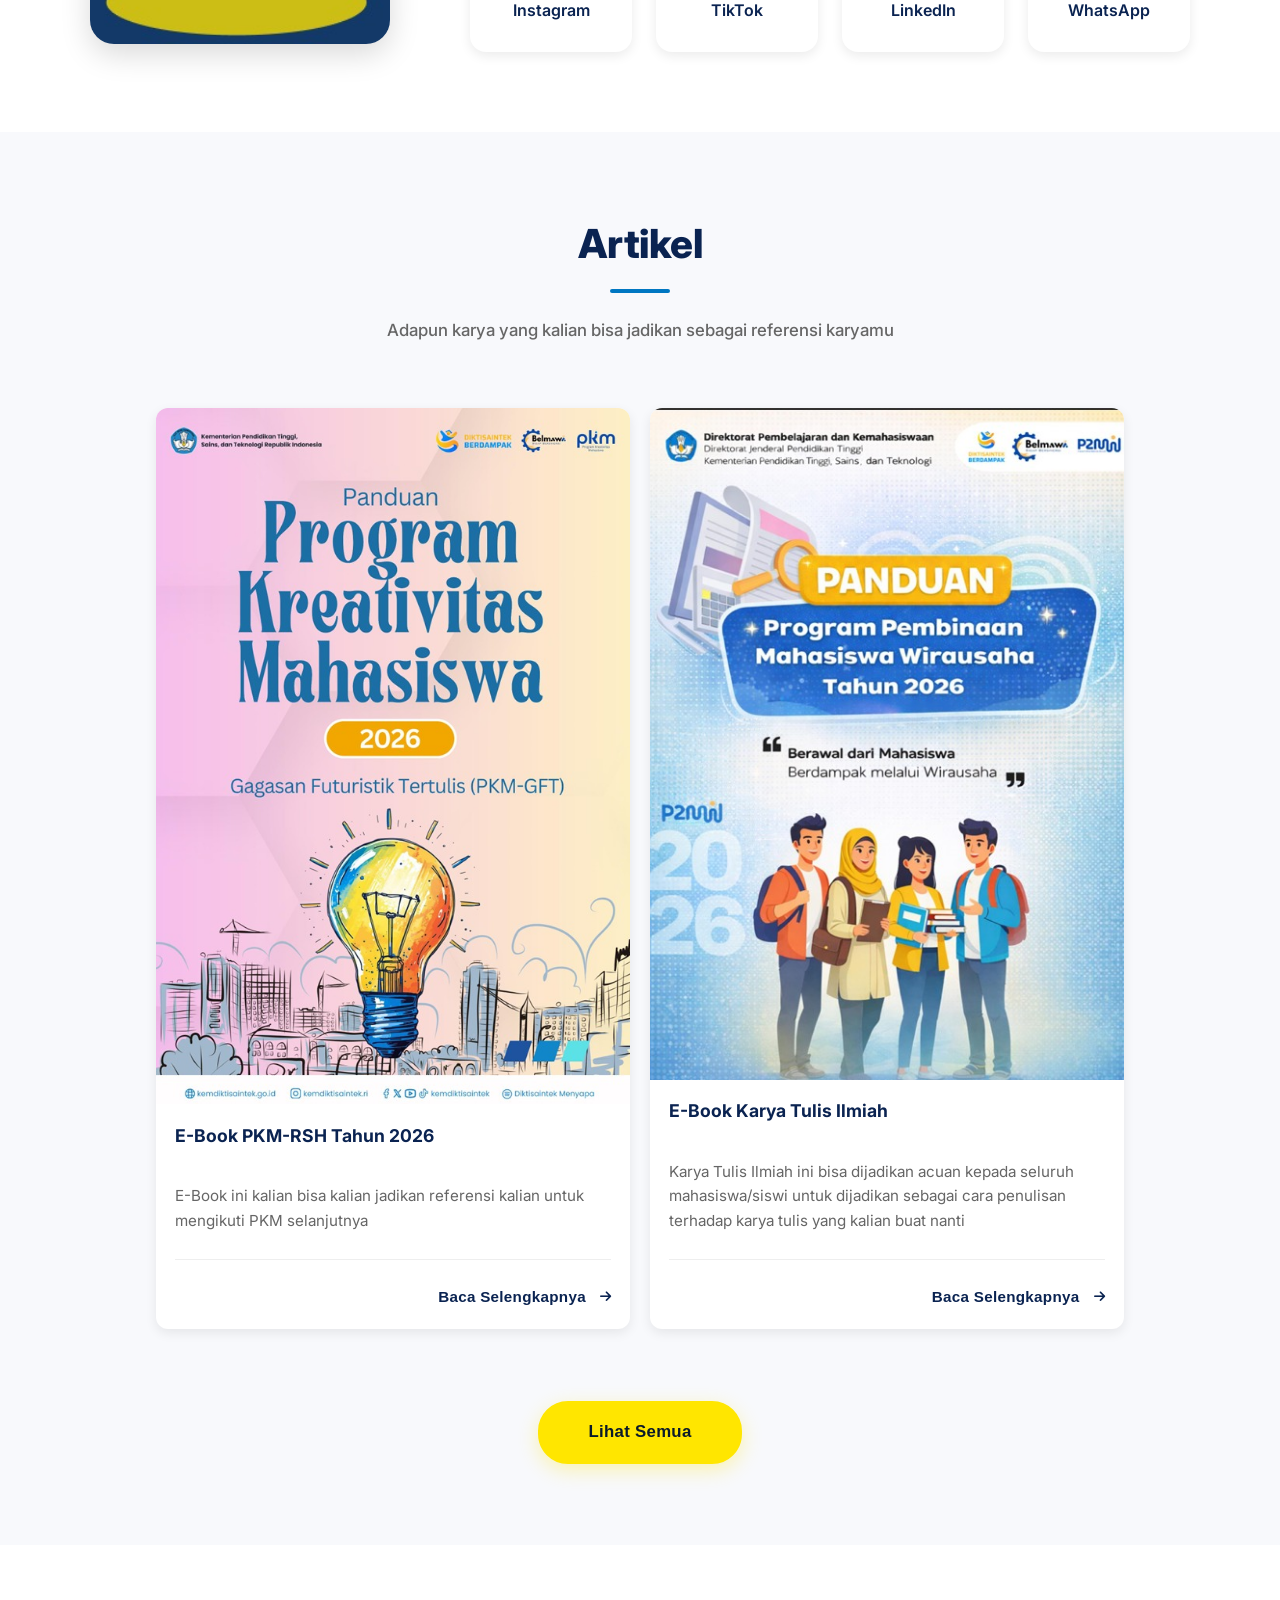
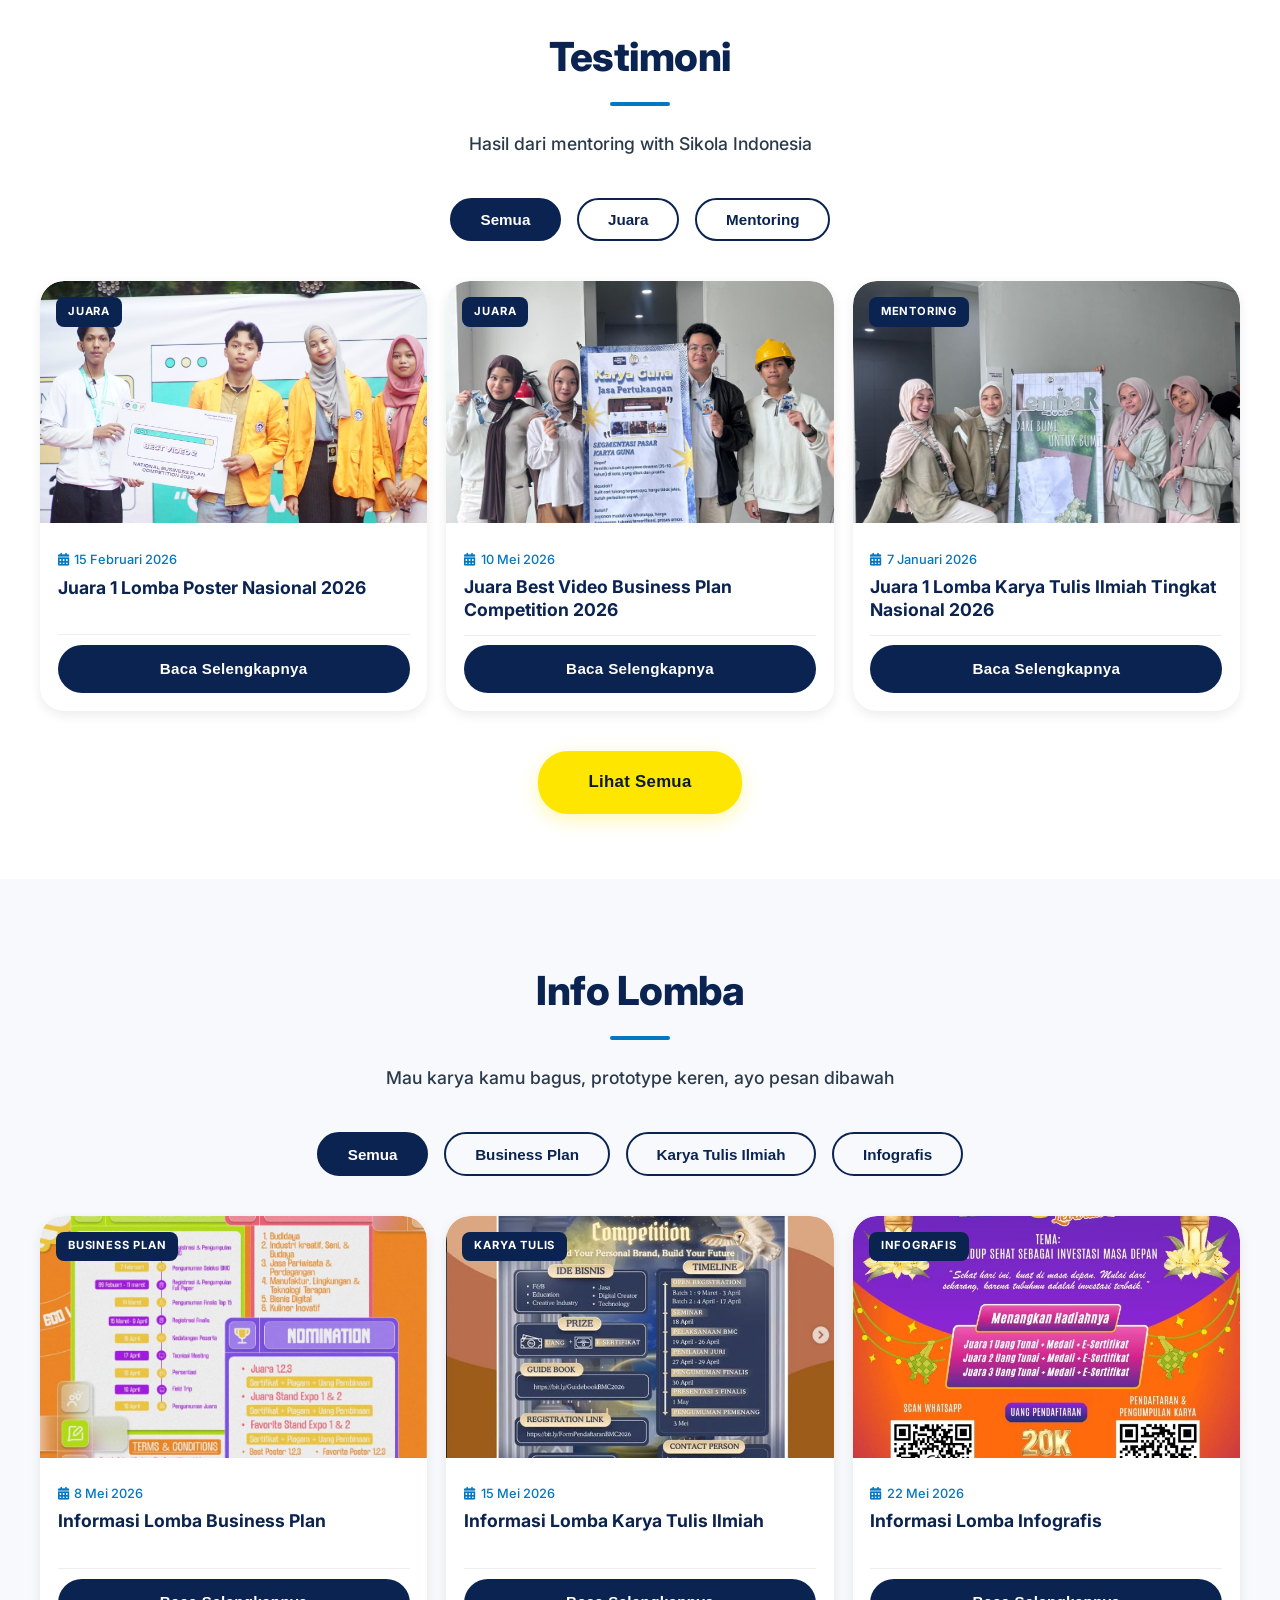
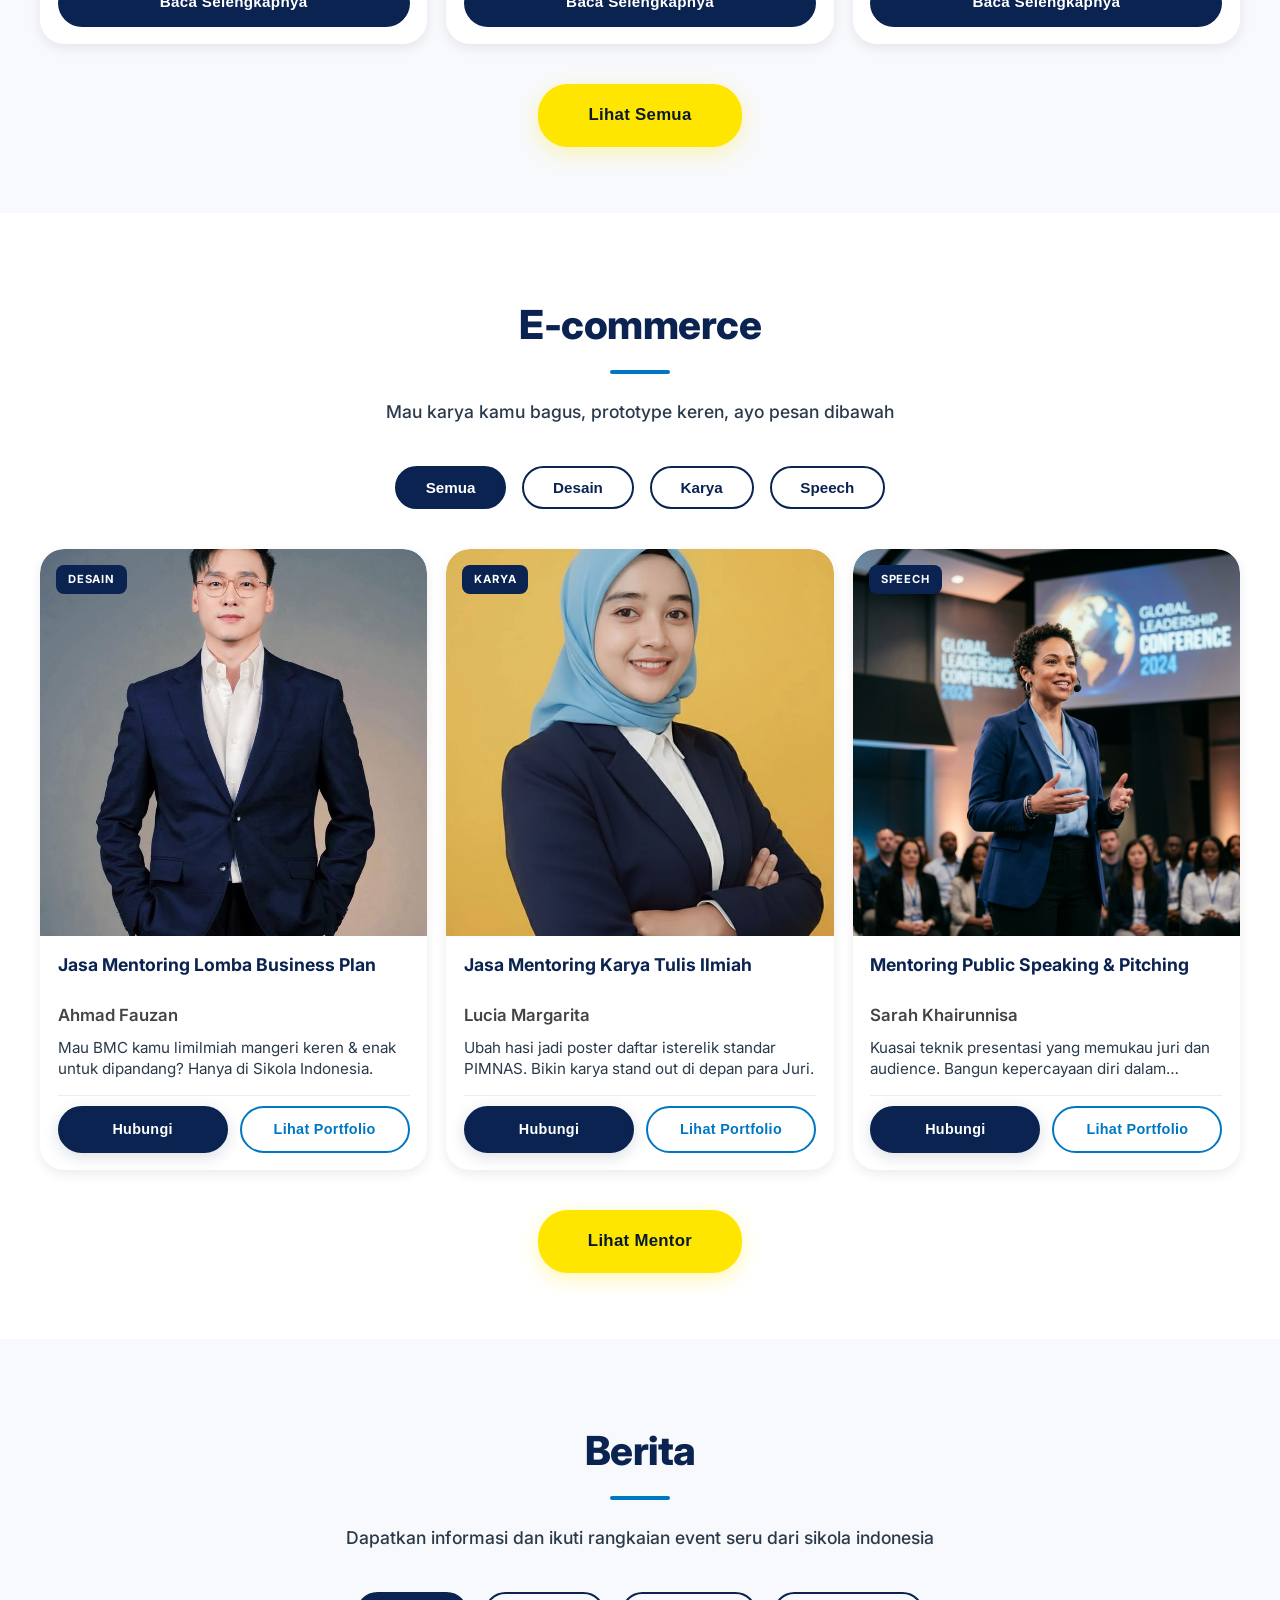
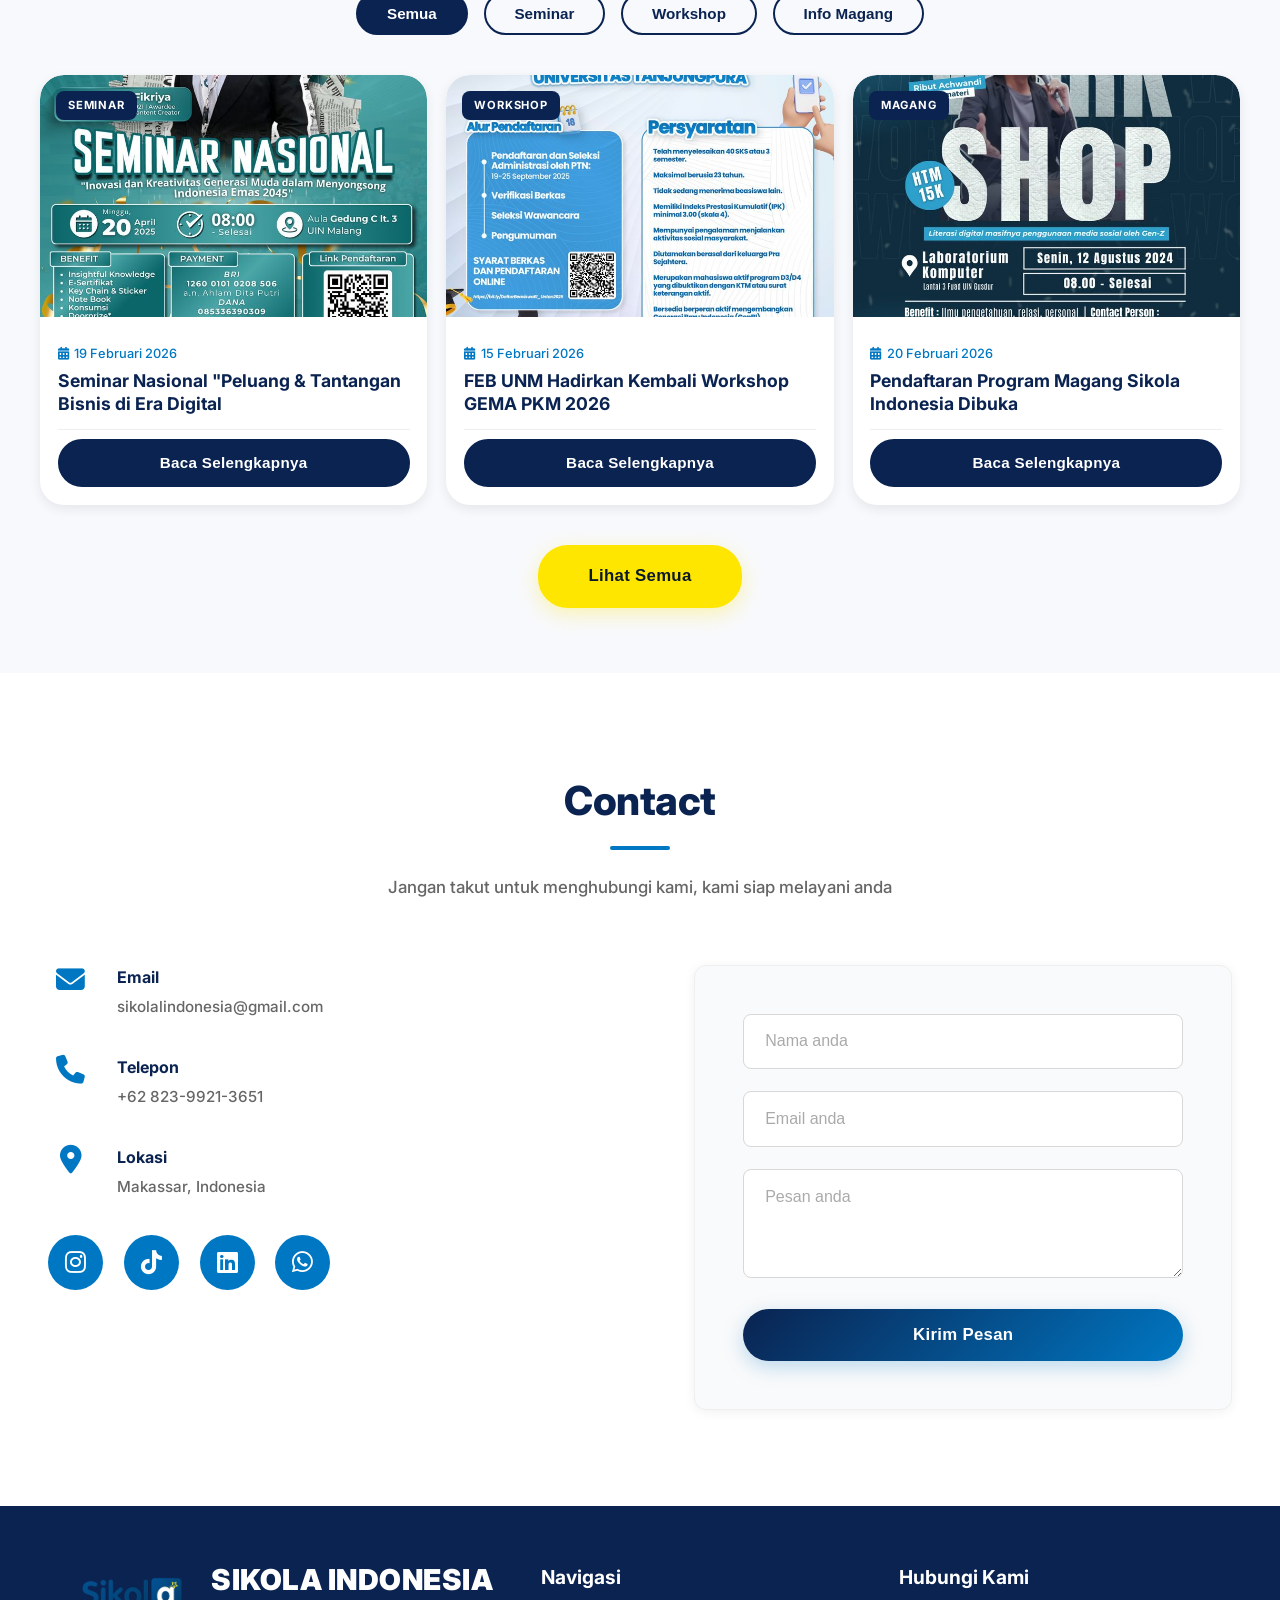
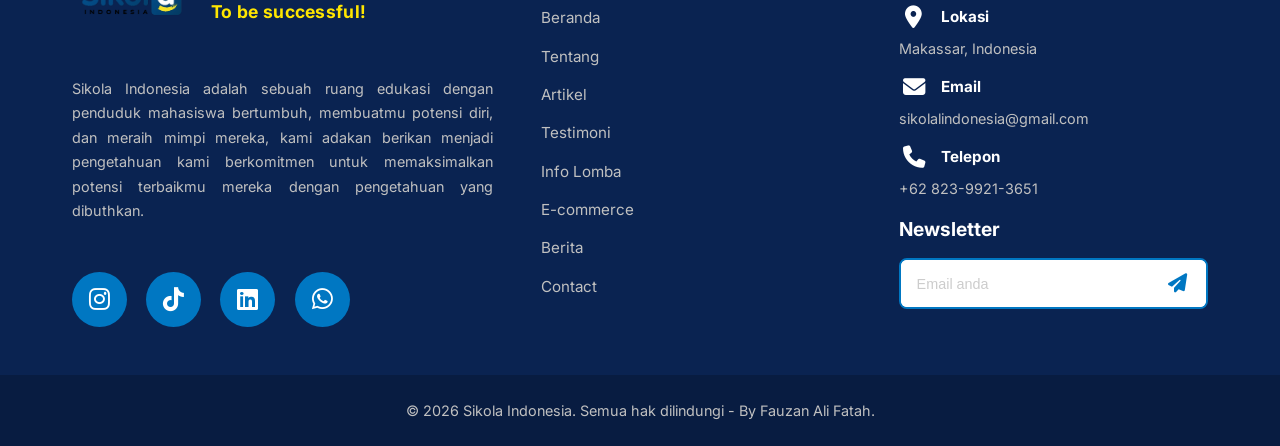
==== commit 1b17d395: "Update Code Sikola Indonesia" ====
--- a/index.html
+++ b/index.html
@@ -9,7 +9,7 @@
     <link rel="stylesheet" href="https://cdnjs.cloudflare.com/ajax/libs/font-awesome/6.4.0/css/all.min.css">
 </head>
 
-<body>
+<body class="home-page">
     <header>
         <nav class="navbar">
             <div class="logo">
--- a/assets/css/style.css
+++ b/assets/css/style.css
@@ -436,7 +436,7 @@
 
 section > .btn-primary {
     display: block;
-    margin: 2.5rem auto 3rem;
+    margin: 1.5rem auto 0.1rem;
     padding: 1rem 3rem;
     width: fit-content;
     font-size: 1.05rem;
@@ -529,13 +529,25 @@
     overflow: visible;
 }
 
-section h2 {
+.home-page section:not(.hero) h2 {
     text-align: center;
     font-size: 2.5rem;
     color: var(--primary-color);
     margin-bottom: 1rem;
     font-weight: 800;
     letter-spacing: -0.5px;
+    position: relative;
+    padding-bottom: 0.5rem;
+}
+
+.home-page section:not(.hero) h2::after {
+    content: '';
+    display: block;
+    width: 60px;
+    height: 4px;
+    background: var(--secondary-color);
+    margin: 0.8rem auto 0;
+    border-radius: 2px;
 }
 
 .subtitle {
@@ -718,7 +730,7 @@
     gap: 2rem;
     max-width: 1400px;
     width: 100%;
-    margin-bottom: 2rem;
+    margin-bottom: 1rem;
 }
 
 /* Info Lomba Cards - 3 Column Layout */
@@ -1545,7 +1557,7 @@
 .modal {
     display: none;
     position: fixed;
-    z-index: 1000;
+    z-index: 20000;
     left: 0;
     top: 0;
     width: 100%;
@@ -2066,11 +2078,12 @@
     }
 
     .modal-close {
-        top: 1rem;
-        right: 1rem;
-        width: 40px;
-        height: 40px;
-        font-size: 1.5rem;
+        top: 1.25rem;
+        right: 1.25rem;
+        width: 44px;
+        height: 44px;
+        font-size: 1.8rem;
+        background: rgba(0, 0, 0, 0.5);
     }
 
     .modal-text {
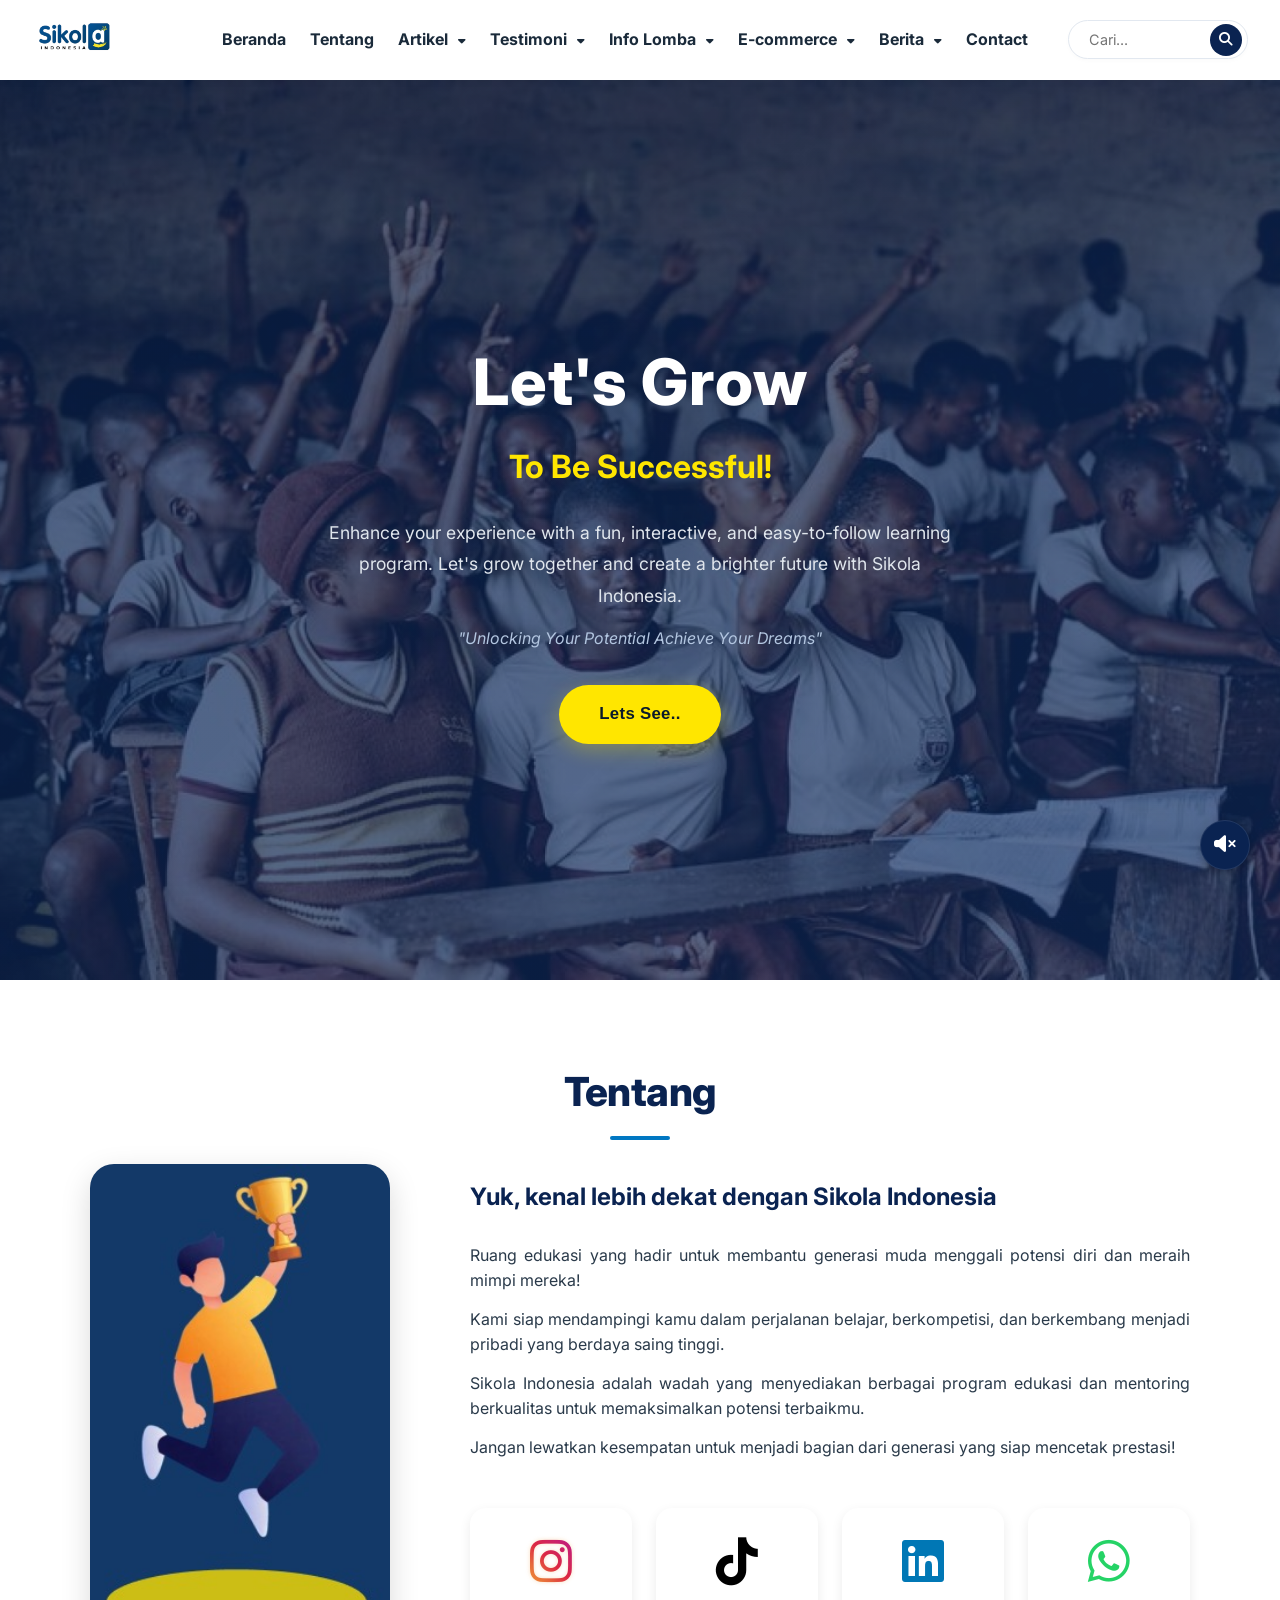
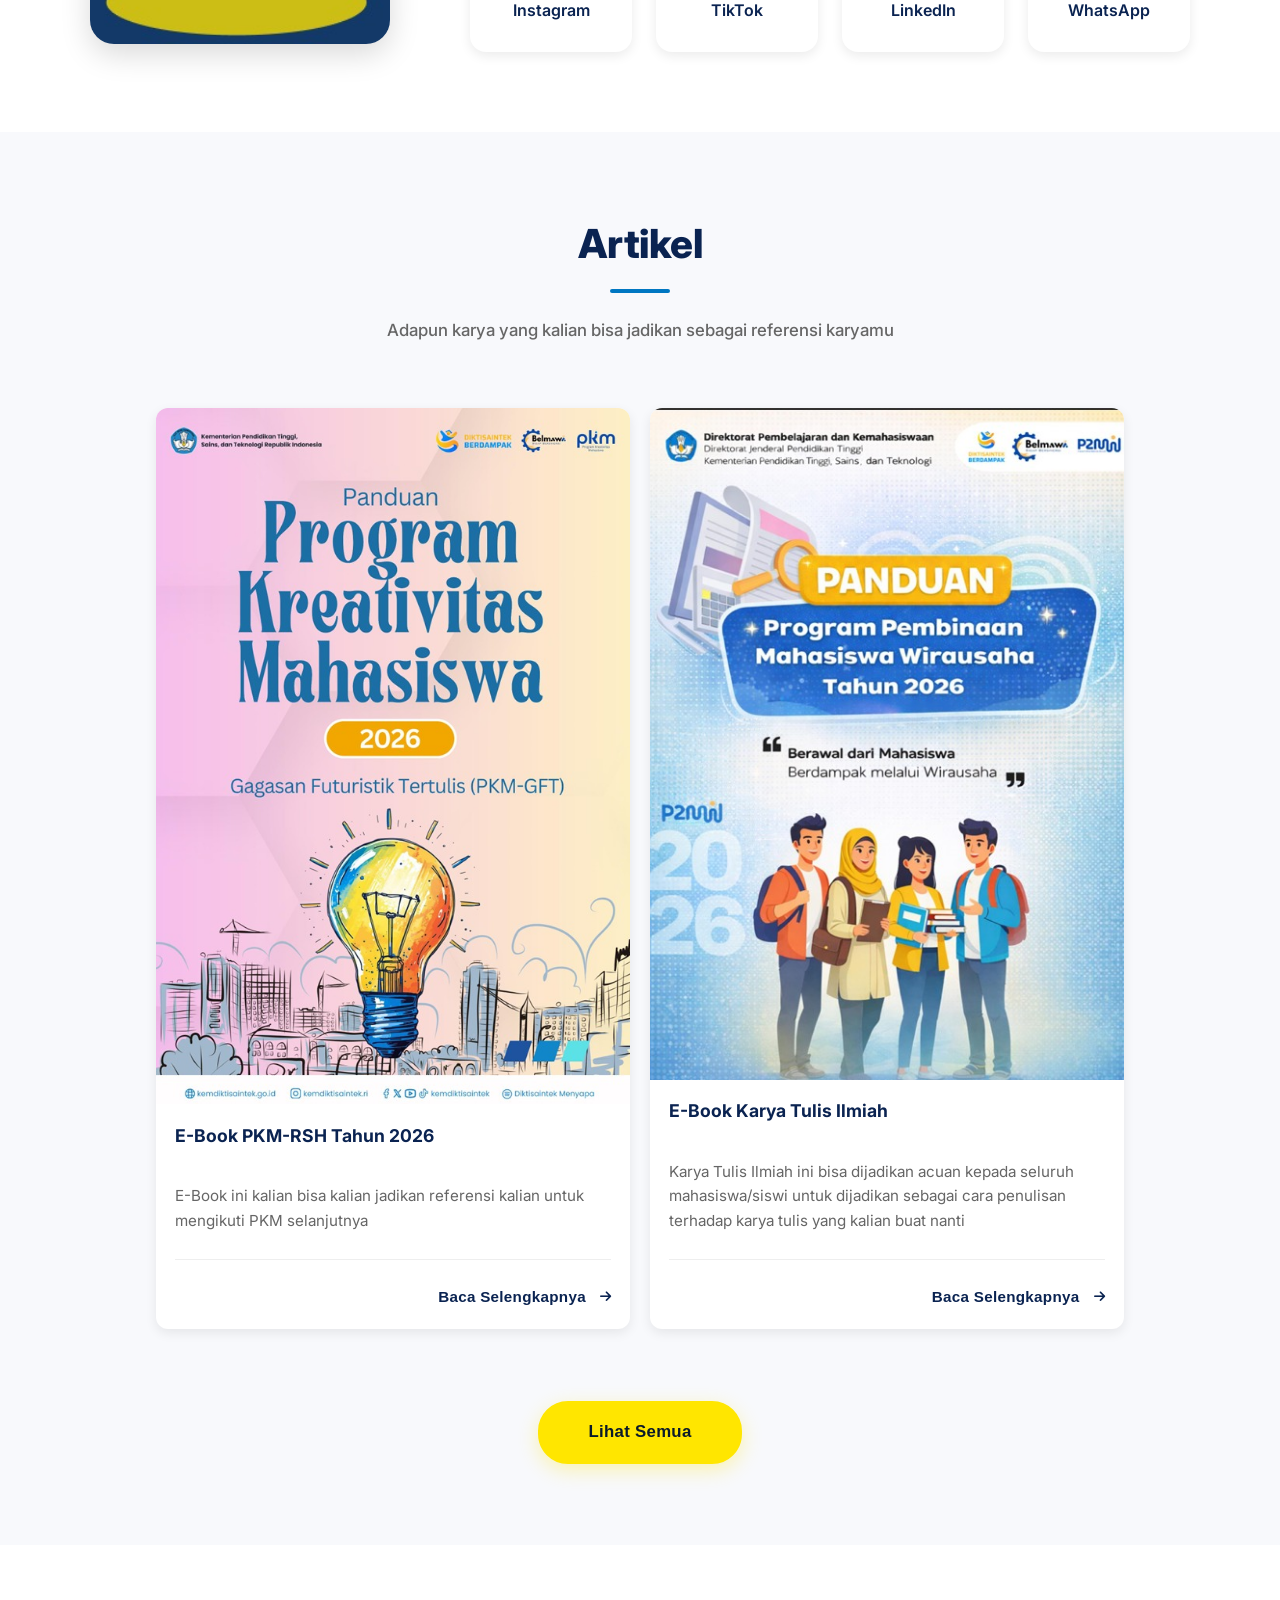
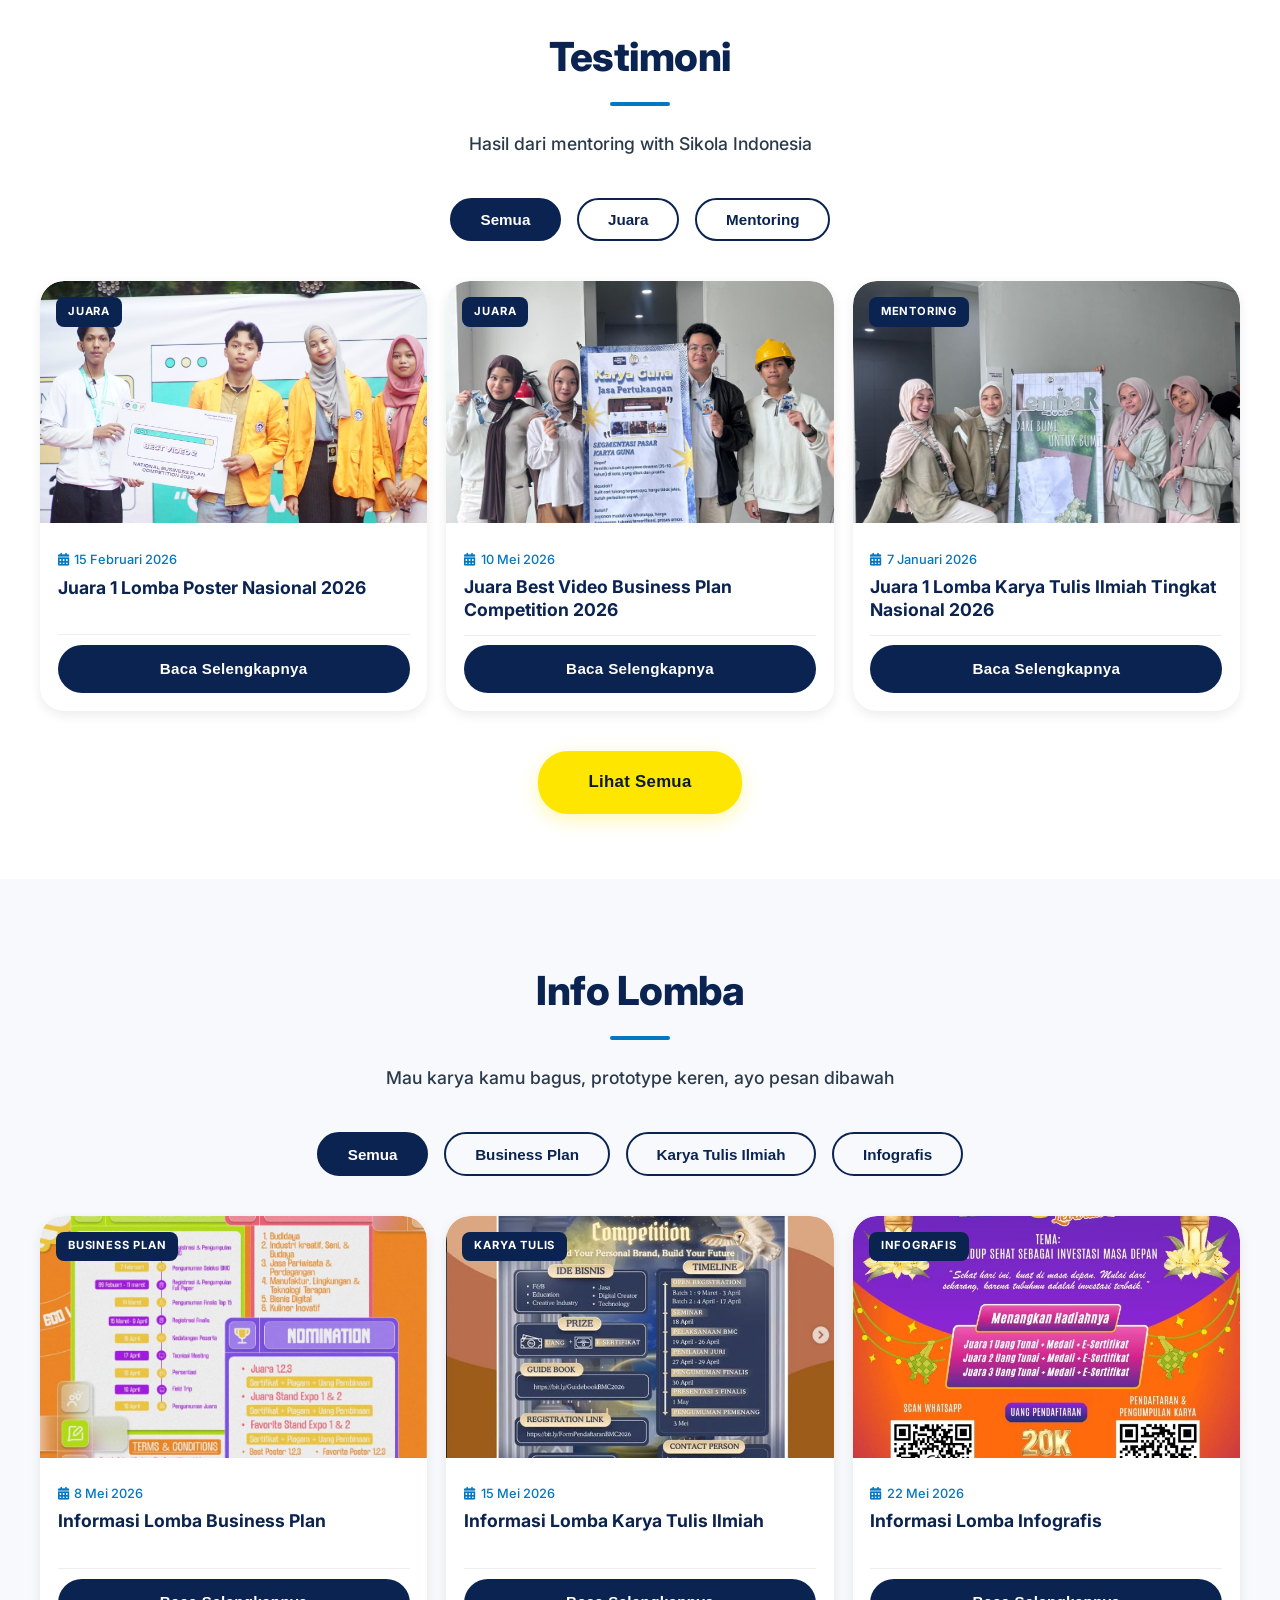
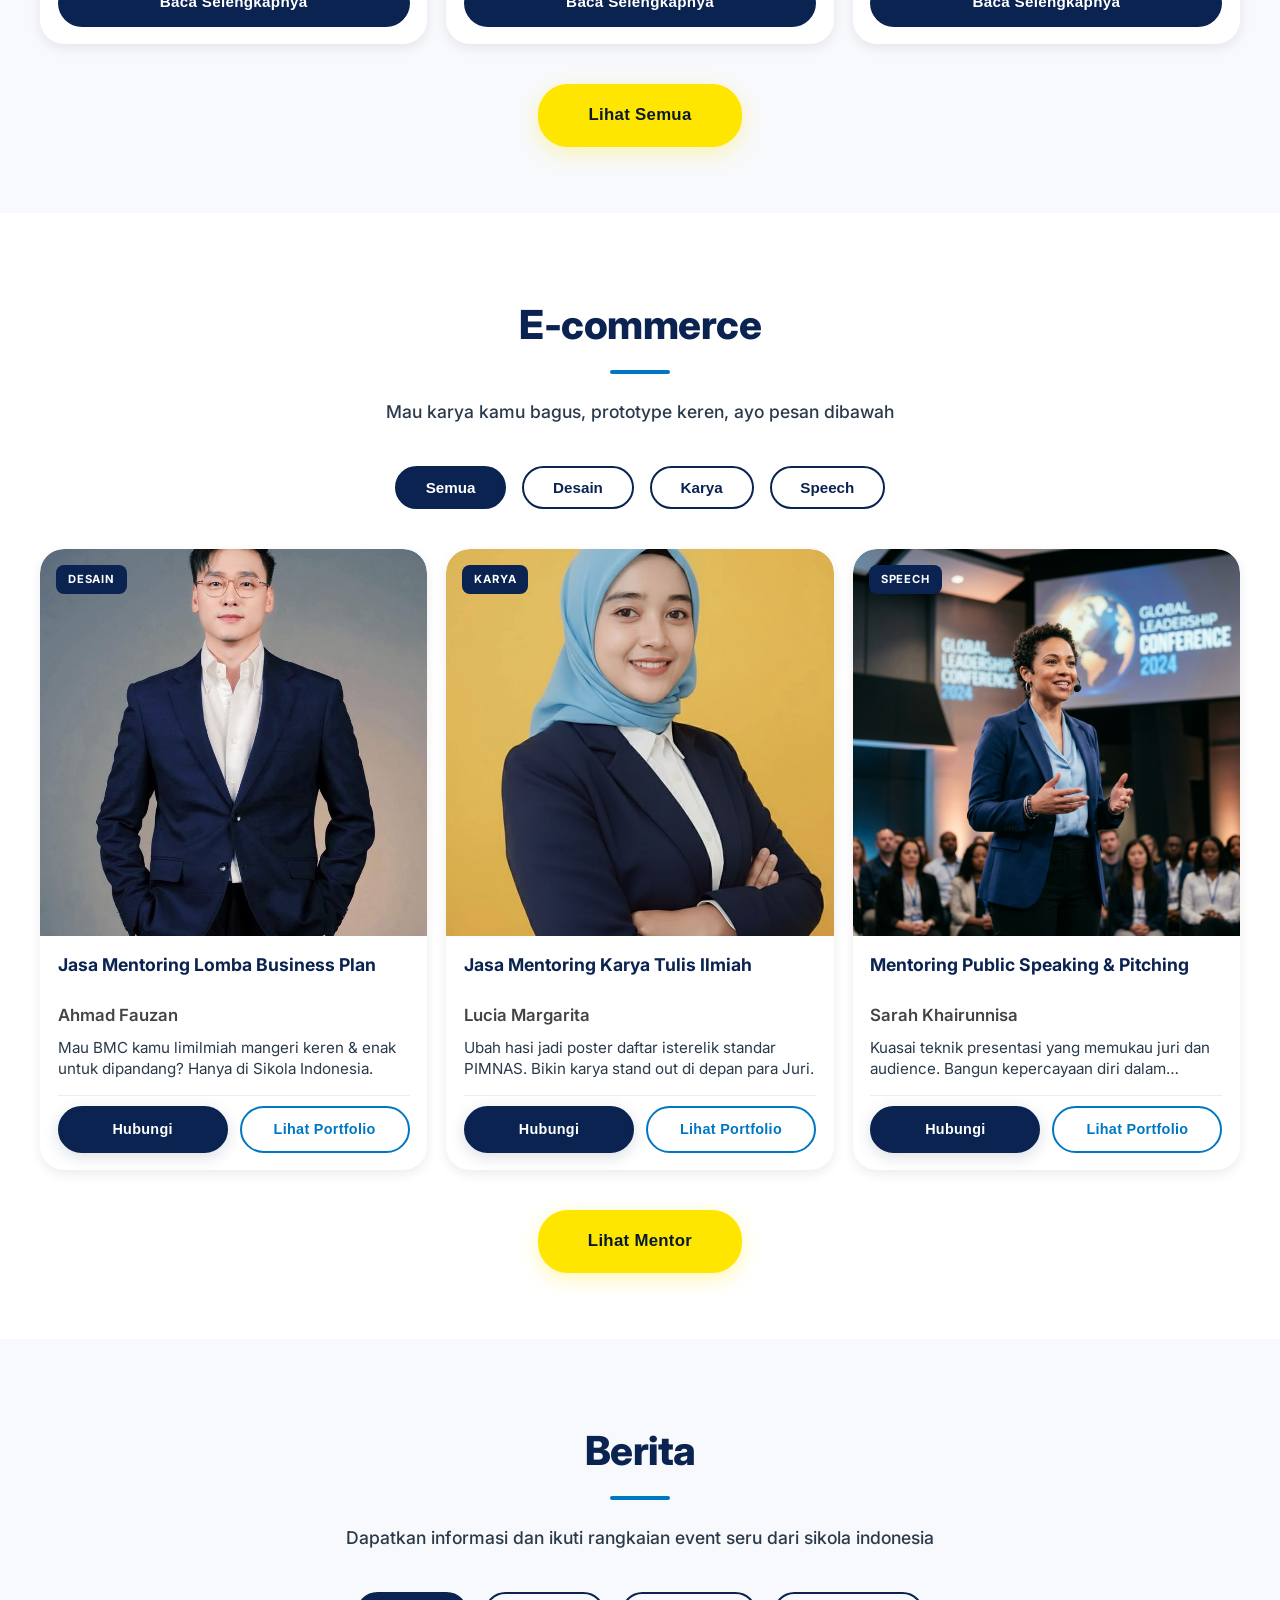
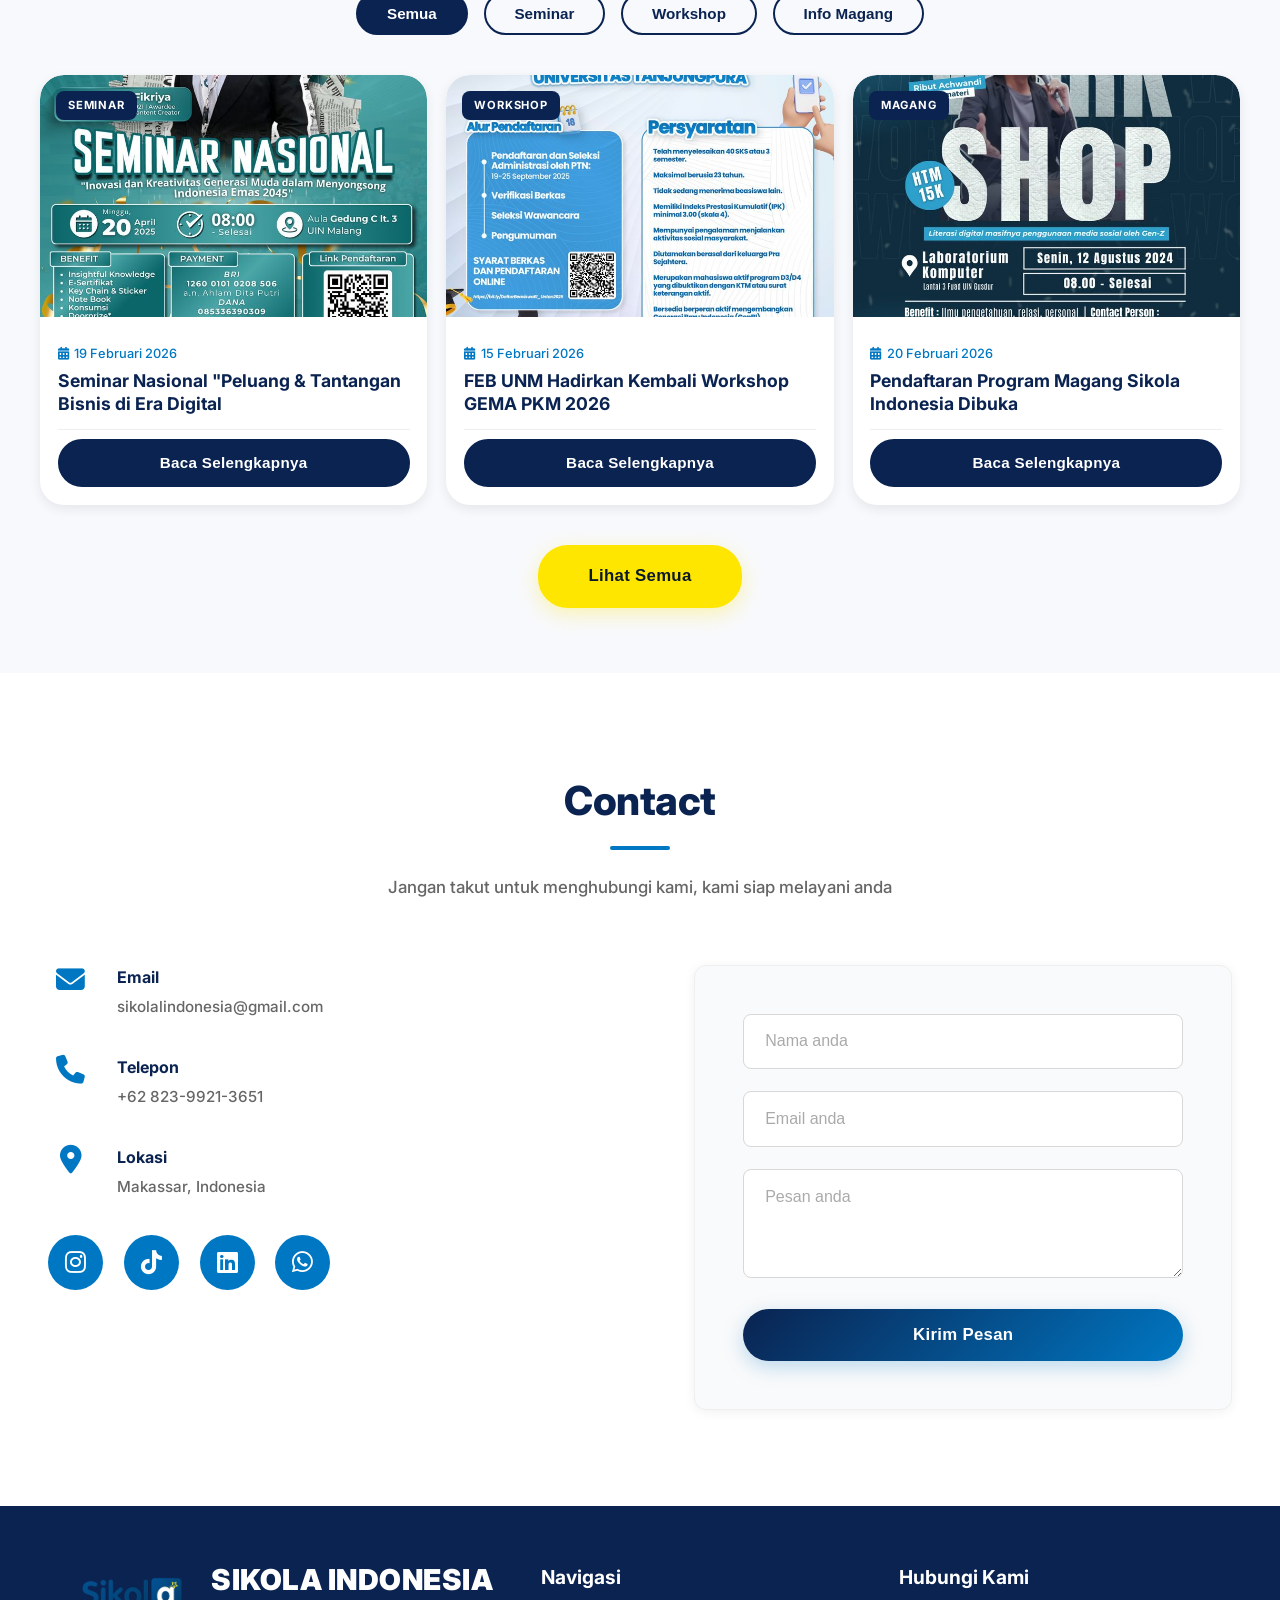
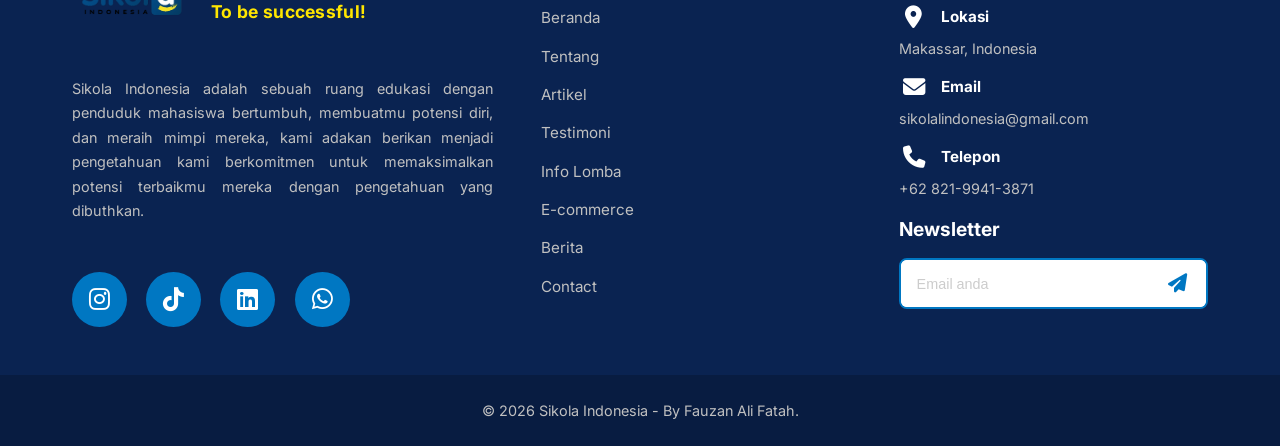
==== commit a32598c3: "Update Code Sikola" ====
--- a/index.html
+++ b/index.html
@@ -18,11 +18,46 @@
             <ul class="nav-links">
                 <li><a href="#beranda">Beranda</a></li>
                 <li><a href="#tentang">Tentang</a></li>
-                <li><a href="artikel.html">Artikel</a></li>
-                <li><a href="testimoni.html">Testimoni</a></li>
-                <li><a href="info lomba.html">Info Lomba</a></li>
-                <li><a href="ecommerce.html">E-commerce</a></li>
-                <li><a href="berita.html">Berita</a></li>
+                <li class="dropdown">
+                    <a href="artikel.html" class="dropbtn">Artikel <i class="fas fa-caret-down"></i></a>
+                    <div class="dropdown-content">
+                        <a href="artikel.html#kompetisi">Kompetisi</a>
+                        <a href="artikel.html#pkm">PKM</a>
+                        <a href="artikel.html#kti">KTI</a>
+                    </div>
+                </li>
+                <li class="dropdown">
+                    <a href="testimoni.html" class="dropbtn">Testimoni <i class="fas fa-caret-down"></i></a>
+                    <div class="dropdown-content">
+                        <a href="testimoni.html#juara">Juara</a>
+                        <a href="testimoni.html#mentoring">Mentoring</a>
+                    </div>
+                </li>
+                <li class="dropdown">
+                    <a href="info lomba.html" class="dropbtn">Info Lomba <i class="fas fa-caret-down"></i></a>
+                    <div class="dropdown-content">
+                        <a href="info lomba.html#business plan">Business Plan</a>
+                        <a href="info lomba.html#kti">KTI</a>
+                        <a href="info lomba.html#infografis">Infografis</a>
+                    </div>
+                </li>
+                <li class="dropdown">
+                    <a href="ecommerce.html" class="dropbtn">E-commerce <i class="fas fa-caret-down"></i></a>
+                    <div class="dropdown-content">
+                        <a href="ecommerce.html#desain">Desain</a>
+                        <a href="ecommerce.html#karya">Karya</a>
+                        <a href="ecommerce.html#speech">Public Speaking</a>
+                    </div>
+                </li>
+                <li class="dropdown">
+                    <a href="berita.html" class="dropbtn">Berita <i class="fas fa-caret-down"></i></a>
+                    <div class="dropdown-content">
+                        <a href="berita.html#seminar">Seminar</a>
+                        <a href="berita.html#workshop">Workshop</a>
+                        <a href="berita.html#magang">Magang</a>
+                        <a href="berita.html#beasiswa">Beasiswa</a>
+                    </div>
+                </li>
                 <li><a href="#kontak">Contact</a></li>
                 <li class="nav-item-search">
                     <div class="nav-search">
@@ -396,85 +431,6 @@
         </section>
     </main>
 
-    <footer id="kontak">
-        <div class="footer-content">
-            <div class="footer-section footer-about">
-                <div class="footer-logo-section">
-                    <div class="footer-logo-wrapper">
-                        <img src="img/Logo.png" alt="Sikola Indonesia" class="footer-logo-img">
-                    </div>
-                    <div class="footer-title">
-                        <h3>SIKOLA INDONESIA</h3>
-                        <p>To be successful!</p>
-                    </div>
-                </div>
-                <p class="footer-desc">Sikola Indonesia adalah sebuah ruang edukasi dengan penduduk mahasiswa bertumbuh,
-                    membuatmu potensi diri, dan meraih mimpi mereka, kami adakan berikan menjadi pengetahuan kami
-                    berkomitmen untuk memaksimalkan potensi terbaikmu mereka dengan pengetahuan yang dibuthkan.</p>
-                <div class="footer-social">
-                    <a href="https://www.instagram.com/fauzanalifatah_/" target="_blank" class="footer-social-icon">
-                        <i class="fab fa-instagram"></i>
-                    </a>
-                    <a href="https://www.tiktok.com/@tezuganz" target="_blank" class="footer-social-icon">
-                        <i class="fab fa-tiktok"></i>
-                    </a>
-                    <a href="https://www.linkedin.com/in/m-fauzan-ali-fatah-b330b5379/" target="_blank"
-                        class="footer-social-icon">
-                        <i class="fab fa-linkedin"></i>
-                    </a>
-                    <a href="https://wa.me/6282399213651?text=Halo%20Sikola%20Indonesia%2C%20saya%20tertarik%20untuk%20mendaftar%20program%20mentoring.%20Mohon%20informasi%20lebih%20lanjut%20mengenai%20prosedurnya.%20Terima%20kasih." target="_blank" class="footer-social-icon">
-                        <i class="fab fa-whatsapp"></i>
-                    </a>
-                </div>
-            </div>
-            <div class="footer-section footer-nav">
-                <h3>Navigasi</h3>
-                <ul>
-                    <li><a href="index.html#beranda">Beranda</a></li>
-                    <li><a href="index.html#tentang">Tentang</a></li>
-                    <li><a href="artikel.html">Artikel</a></li>
-                    <li><a href="testimoni.html">Testimoni</a></li>
-                    <li><a href="info lomba.html">Info Lomba</a></li>
-                    <li><a href="ecommerce.html">E-commerce</a></li>
-                    <li><a href="berita.html">Berita</a></li>
-                    <li><a href="index.html#kontak">Contact</a></li>
-                </ul>
-            </div>
-            <div class="footer-section footer-contact">
-                <h3>Hubungi Kami</h3>
-                <div class="footer-item">
-                    <div class="footer-item-header">
-                        <i class="fas fa-map-marker-alt"></i>
-                        <p class="label">Lokasi</p>
-                    </div>
-                    <p>Makassar, Indonesia</p>
-                </div>
-                <div class="footer-item">
-                    <div class="footer-item-header">
-                        <i class="fas fa-envelope"></i>
-                        <p class="label">Email</p>
-                    </div>
-                    <p>sikolalindonesia@gmail.com</p>
-                </div>
-                <div class="footer-item">
-                    <div class="footer-item-header">
-                        <i class="fas fa-phone"></i>
-                        <p class="label">Telepon</p>
-                    </div>
-                    <p>+62 823-9921-3651</p>
-                </div>
-                <h3>Newsletter</h3>
-                <div class="newsletter-form">
-                    <input type="email" placeholder="Email anda" required>
-                    <button type="submit"><i class="fas fa-paper-plane"></i></button>
-                </div>
-            </div>
-        </div>
-        <div class="footer-bottom">
-            <p>&copy; 2026 Sikola Indonesia. Semua hak dilindungi - By Fauzan Ali Fatah.</p>
-        </div>
-    </footer>
-
     <!-- Modal untuk Baca Selengkapnya -->
     <div id="detailModal" class="modal">
         <div class="modal-content">
@@ -682,6 +638,85 @@
     </script>
 
 
+    <footer id="kontak">
+        <div class="footer-content">
+            <div class="footer-section footer-about">
+                <div class="footer-logo-section">
+                    <div class="footer-logo-wrapper">
+                        <img src="img/Logo.png" alt="Sikola Indonesia" class="footer-logo-img">
+                    </div>
+                    <div class="footer-title">
+                        <h3>SIKOLA INDONESIA</h3>
+                        <p>To be successful!</p>
+                    </div>
+                </div>
+                <p class="footer-desc">Sikola Indonesia adalah sebuah ruang edukasi dengan penduduk mahasiswa bertumbuh,
+                    membuatmu potensi diri, dan meraih mimpi mereka, kami adakan berikan menjadi pengetahuan kami
+                    berkomitmen untuk memaksimalkan potensi terbaikmu mereka dengan pengetahuan yang dibuthkan.</p>
+                <div class="footer-social">
+                    <a href="https://www.instagram.com/sikola.in/" target="_blank" class="footer-social-icon">
+                        <i class="fab fa-instagram"></i>
+                    </a>
+                    <a href="https://www.tiktok.com/@sikola.indonesia" target="_blank" class="footer-social-icon">
+                        <i class="fab fa-tiktok"></i>
+                    </a>
+                    <a href="https://www.linkedin.com/company/sikola-indonesia/" target="_blank"
+                        class="footer-social-icon">
+                        <i class="fab fa-linkedin"></i>
+                    </a>
+                    <a href="https://wa.me/6282399213651?text=Halo%20Sikola%20Indonesia%2C%20saya%20tertarik%20untuk%20mendaftar%20program%20mentoring.%20Mohon%20informasi%20lebih%20lanjut%20mengenai%20prosedurnya.%20Terima%20kasih." target="_blank" class="footer-social-icon">
+                        <i class="fab fa-whatsapp"></i>
+                    </a>
+                </div>
+            </div>
+            <div class="footer-section footer-nav">
+                <h3>Navigasi</h3>
+                <ul>
+                    <li><a href="index.html#beranda">Beranda</a></li>
+                    <li><a href="index.html#tentang">Tentang</a></li>
+                    <li><a href="artikel.html">Artikel</a></li>
+                    <li><a href="testimoni.html">Testimoni</a></li>
+                    <li><a href="info lomba.html">Info Lomba</a></li>
+                    <li><a href="ecommerce.html">E-commerce</a></li>
+                    <li><a href="berita.html">Berita</a></li>
+                    <li><a href="index.html#kontak">Contact</a></li>
+                </ul>
+            </div>
+            <div class="footer-section footer-contact">
+                <h3>Hubungi Kami</h3>
+                <div class="footer-item">
+                    <div class="footer-item-header">
+                        <i class="fas fa-map-marker-alt"></i>
+                        <p class="label">Lokasi</p>
+                    </div>
+                    <p>Makassar, Indonesia</p>
+                </div>
+                <div class="footer-item">
+                    <div class="footer-item-header">
+                        <i class="fas fa-envelope"></i>
+                        <p class="label">Email</p>
+                    </div>
+                    <p>sikolalindonesia@gmail.com</p>
+                </div>
+                <div class="footer-item">
+                    <div class="footer-item-header">
+                        <i class="fas fa-phone"></i>
+                        <p class="label">Telepon</p>
+                    </div>
+                    <p>+62 821-9941-3871</p>
+                </div>
+                <h3>Newsletter</h3>
+                <div class="newsletter-form">
+                    <input type="email" placeholder="Email anda" required>
+                    <button type="submit"><i class="fas fa-paper-plane"></i></button>
+                </div>
+            </div>
+        </div>
+        <div class="footer-bottom">
+            <p>&copy; 2026 Sikola Indonesia - By Fauzan Ali Fatah.</p>
+        </div>
+    </footer>
+
     <script src="assets/js/script.js"></script>
 </body>
 
--- a/assets/css/style.css
+++ b/assets/css/style.css
@@ -89,9 +89,7 @@
     transform: translateY(-8.5px) rotate(-45deg);
 }
 
-.menu-toggle.active span {
-    background: #fff; /* White bars when menu is open on navy background */
-}
+
 
 
 .nav-links {
@@ -122,6 +120,65 @@
 
 .nav-links li a.active {
     color: #1a2a3a; /* Match the color of Tentang and other standard links */
+}
+
+/* Dropdown styles */
+.dropdown {
+    position: relative;
+    display: inline-block;
+}
+
+.dropdown-content {
+    display: none;
+    position: absolute;
+    background-color: #ffffff;
+    min-width: 180px;
+    box-shadow: 0px 10px 30px rgba(0,0,0,0.15);
+    z-index: 1000;
+    border-radius: 15px;
+    overflow: hidden;
+    top: 100%;
+    left: 50%;
+    transform: translateX(-50%) translateY(15px);
+    opacity: 0;
+    transition: all 0.3s cubic-bezier(0.68, -0.55, 0.265, 1.55);
+    border: 1px solid rgba(0,0,0,0.05);
+    padding: 8px 0;
+}
+
+.dropdown:hover .dropdown-content {
+    display: block;
+    opacity: 1;
+    transform: translateX(-50%) translateY(5px);
+}
+
+.dropdown-content a {
+    color: #1a2a3a !important;
+    padding: 10px 20px !important;
+    text-decoration: none !important;
+    display: block !important;
+    font-weight: 600 !important;
+    font-size: 0.95rem !important;
+    transition: all 0.2s ease !important;
+    text-align: left !important;
+    background: transparent !important;
+    margin: 0 !important;
+    border-radius: 0 !important;
+}
+
+.dropdown-content a:hover {
+    background-color: var(--accent-color) !important;
+    color: var(--primary-color) !important;
+}
+
+.dropbtn i {
+    font-size: 0.75rem;
+    margin-left: 6px;
+    transition: transform 0.3s ease;
+}
+
+.dropdown:hover .dropbtn i {
+    transform: rotate(180deg);
 }
 
 /* Navbar Search Styles */
@@ -182,14 +239,6 @@
     font-size: 0.85rem;
 }
 
-@media (max-width: 1024px) {
-    .nav-search {
-        margin-left: 0;
-        margin-top: 1rem;
-        max-width: 100%;
-        width: 100%;
-    }
-}
 
 /* ===================================
    HERO SECTION
@@ -2006,14 +2055,6 @@
    =================================== */
 
 @media (max-width: 1024px) {
-    .navbar {
-        padding: 0.75rem 1.5rem;
-    }
-
-    .menu-toggle {
-        display: flex;
-        order: 3;
-    }
 
     .modal-content {
         max-width: 900px;
@@ -2331,18 +2372,13 @@
         font-size: 0.9rem;
     }
 
-    .navbar {
-        padding: 0.5rem 0.75rem;
-    }
-
-    .nav-search {
-        max-width: 100%;
-    }
 
 
     .hero {
-        min-height: 60vh;
+        min-height: 100vh;
         padding-top: 60px;
+        display: flex;
+        align-items: center;
     }
 
     .hero-content h1 {
@@ -2512,8 +2548,18 @@
         top: 0 !important;
         left: 0 !important;
         z-index: 10001 !important;
-        background: #fff; /* White by default */
-        transition: all 0.3s ease;
+        background: #fff !important;
+        transition: all 0.3s ease !important;
+        padding: 0.75rem 1.5rem !important;
+        display: flex !important;
+        align-items: center !important;
+        justify-content: space-between !important;
+    }
+
+    @media (max-width: 480px) {
+        .navbar {
+            padding: 0.5rem 0.75rem !important;
+        }
     }
 
     /* Navbar stays white even when menu is active */
@@ -2587,8 +2633,9 @@
     }
 
     /* Ensure Logo and Toggle are on top of the fullscreen menu */
-    nav .logo, 
     nav .menu-toggle {
+        display: flex !important;
+        order: 3 !important;
         z-index: 10002 !important;
     }
 
@@ -2612,4 +2659,251 @@
         margin: 0 !important;
         display: flex !important;
     }
-}
+
+    /* Dropdown inside Mobile Menu */
+    nav .nav-links li.dropdown .dropdown-content {
+        position: static !important;
+        display: none !important;
+        background: transparent !important;
+        width: 100% !important;
+        margin: 0 !important;
+        padding: 0 !important;
+        border: none !important;
+        box-shadow: none !important;
+        transform: none !important;
+        opacity: 1 !important;
+    }
+
+    nav .nav-links li.dropdown.active .dropdown-content {
+        display: block !important;
+    }
+
+    nav .nav-links li.dropdown .dropdown-content a {
+        padding: 1.1rem 1rem 1.1rem 2.5rem !important; /* Indented to distinguish from parent */
+        font-size: 1.05rem !important;
+        font-weight: 600 !important;
+        border-top: 1px solid rgba(255, 255, 255, 0.08) !important;
+        color: #fff !important;
+    }
+
+
+
+    nav .nav-links li.dropdown .dropdown-content a:hover {
+        background: transparent !important;
+        color: #ffe600 !important;
+    }
+
+
+    /* Hide right arrow and internal caret for sub-items and dropbtn */
+    nav .nav-links li.dropdown .dropdown-content a::after {
+        display: none !important;
+    }
+
+    nav .nav-links li.dropdown .dropbtn i {
+        display: none !important;
+    }
+
+    /* Rotate the main arrow when dropdown is active */
+    nav .nav-links li.dropdown.active > a::after {
+        transform: rotate(90deg) !important;
+        opacity: 1 !important;
+    }
+}
+
+/* Custom Filter Dropdown (Search Section) */
+.filter-dropdown {
+    position: relative;
+    width: 100%;
+}
+
+.filter-dropdown-trigger {
+    width: 100%;
+    padding: 0.8rem 1rem;
+    background: #fff;
+    border: 1px solid #e2e8f0;
+    border-radius: 10px;
+    font-size: 1rem;
+    color: #64748b;
+    cursor: pointer;
+    display: flex;
+    justify-content: space-between;
+    align-items: center;
+    transition: all 0.3s ease;
+}
+
+.filter-dropdown-trigger:hover {
+    border-color: var(--primary-color);
+}
+
+.filter-dropdown-menu {
+    position: absolute;
+    top: calc(100% + 5px);
+    left: 0;
+    right: 0;
+    background: #fff;
+    border: 1px solid #e2e8f0;
+    border-radius: 10px;
+    box-shadow: 0 10px 25px rgba(0,0,0,0.1);
+    opacity: 0;
+    visibility: hidden;
+    transform: translateY(-10px);
+    transition: all 0.3s ease;
+    z-index: 1000;
+    overflow: hidden;
+}
+
+.filter-dropdown-menu.active {
+    opacity: 1;
+    visibility: visible;
+    transform: translateY(0);
+}
+
+.filter-dropdown-item {
+    padding: 0.8rem 1.2rem;
+    cursor: pointer;
+    font-size: 0.95rem;
+    color: #334155;
+    transition: all 0.2s ease;
+}
+
+.filter-dropdown-item:hover {
+    background: #f1f5f9;
+    color: var(--primary-color);
+}
+
+.filter-dropdown-item.selected {
+    background: #f1f5f9;
+    font-weight: 700;
+    color: var(--primary-color);
+}
+
+/* Shared Search Filter Hero Component */
+.search-filter-container {
+    position: relative;
+    background: #fff;
+    padding: 3rem;
+    border-radius: 20px;
+    box-shadow: 0 15px 45px rgba(0,0,0,0.25);
+    width: 100%;
+    max-width: 1100px;
+    margin: 0 auto;
+    display: flex;
+    flex-direction: column;
+    gap: 1.5rem;
+    transform: translateY(150px);
+    z-index: 100;
+}
+
+.search-input-wrapper {
+    position: relative;
+    overflow: visible;
+}
+
+.search-icon {
+    position: absolute;
+    left: 20px;
+    top: 50%;
+    transform: translateY(-50%);
+    color: #ccc;
+    font-size: 1.2rem;
+}
+
+.search-input {
+    width: 100%;
+    padding: 1.2rem 1.2rem 1.2rem 3.5rem;
+    border: 1px solid #e2e8f0;
+    border-radius: 10px;
+    font-size: 1rem;
+    outline: none;
+    transition: all 0.3s ease;
+}
+
+.search-input:focus {
+    border-color: var(--primary-color);
+    box-shadow: 0 0 0 3px rgba(10, 35, 81, 0.05);
+}
+
+.filter-row {
+    display: grid;
+    grid-template-columns: 1fr 1fr 180px;
+    gap: 1rem;
+}
+
+@media (max-width: 650px) {
+    .search-filter-container { 
+        padding: 1.5rem !important; 
+        transform: translateY(100px) !important; 
+        gap: 1rem !important; 
+    }
+    .filter-row { 
+        grid-template-columns: 1fr !important; 
+    }
+}
+
+.btn-search {
+    background: var(--primary-color);
+    color: #fff;
+    border: none;
+    border-radius: 10px;
+    font-weight: 700;
+    font-size: 1.1rem;
+    cursor: pointer;
+    transition: transform 0.2s ease, background 0.2s ease;
+}
+
+.btn-search:hover {
+    background: var(--secondary-color);
+    transform: scale(1.02);
+}
+
+/* ===================================
+   FLOATING MUSIC PLAYER
+   =================================== */
+.music-toggle {
+    position: fixed;
+    bottom: 30px;
+    right: 30px;
+    width: 50px;
+    height: 50px;
+    background: var(--primary-color);
+    color: #ffffff;
+    border-radius: 50%;
+    display: flex;
+    align-items: center;
+    justify-content: center;
+    cursor: pointer;
+    z-index: 10000;
+    box-shadow: 0 4px 12px rgba(0, 0, 0, 0.2);
+    transition: all 0.3s ease;
+    border: 1px solid rgba(255, 255, 255, 0.1);
+}
+
+.music-toggle:hover {
+    transform: scale(1.1);
+    background: #0d2a5e;
+    border-color: var(--primary-color);
+}
+
+.music-toggle i {
+    font-size: 1.2rem;
+}
+
+.music-toggle.playing {
+    background: var(--primary-color);
+    color: #ffffff;
+    border-color: var(--primary-color);
+}
+
+
+
+@media (max-width: 768px) {
+    .music-toggle {
+        bottom: 20px;
+        right: 20px;
+        width: 40px;
+        height: 40px;
+    }
+    .music-toggle i {
+        font-size: 1rem;
+    }
+}
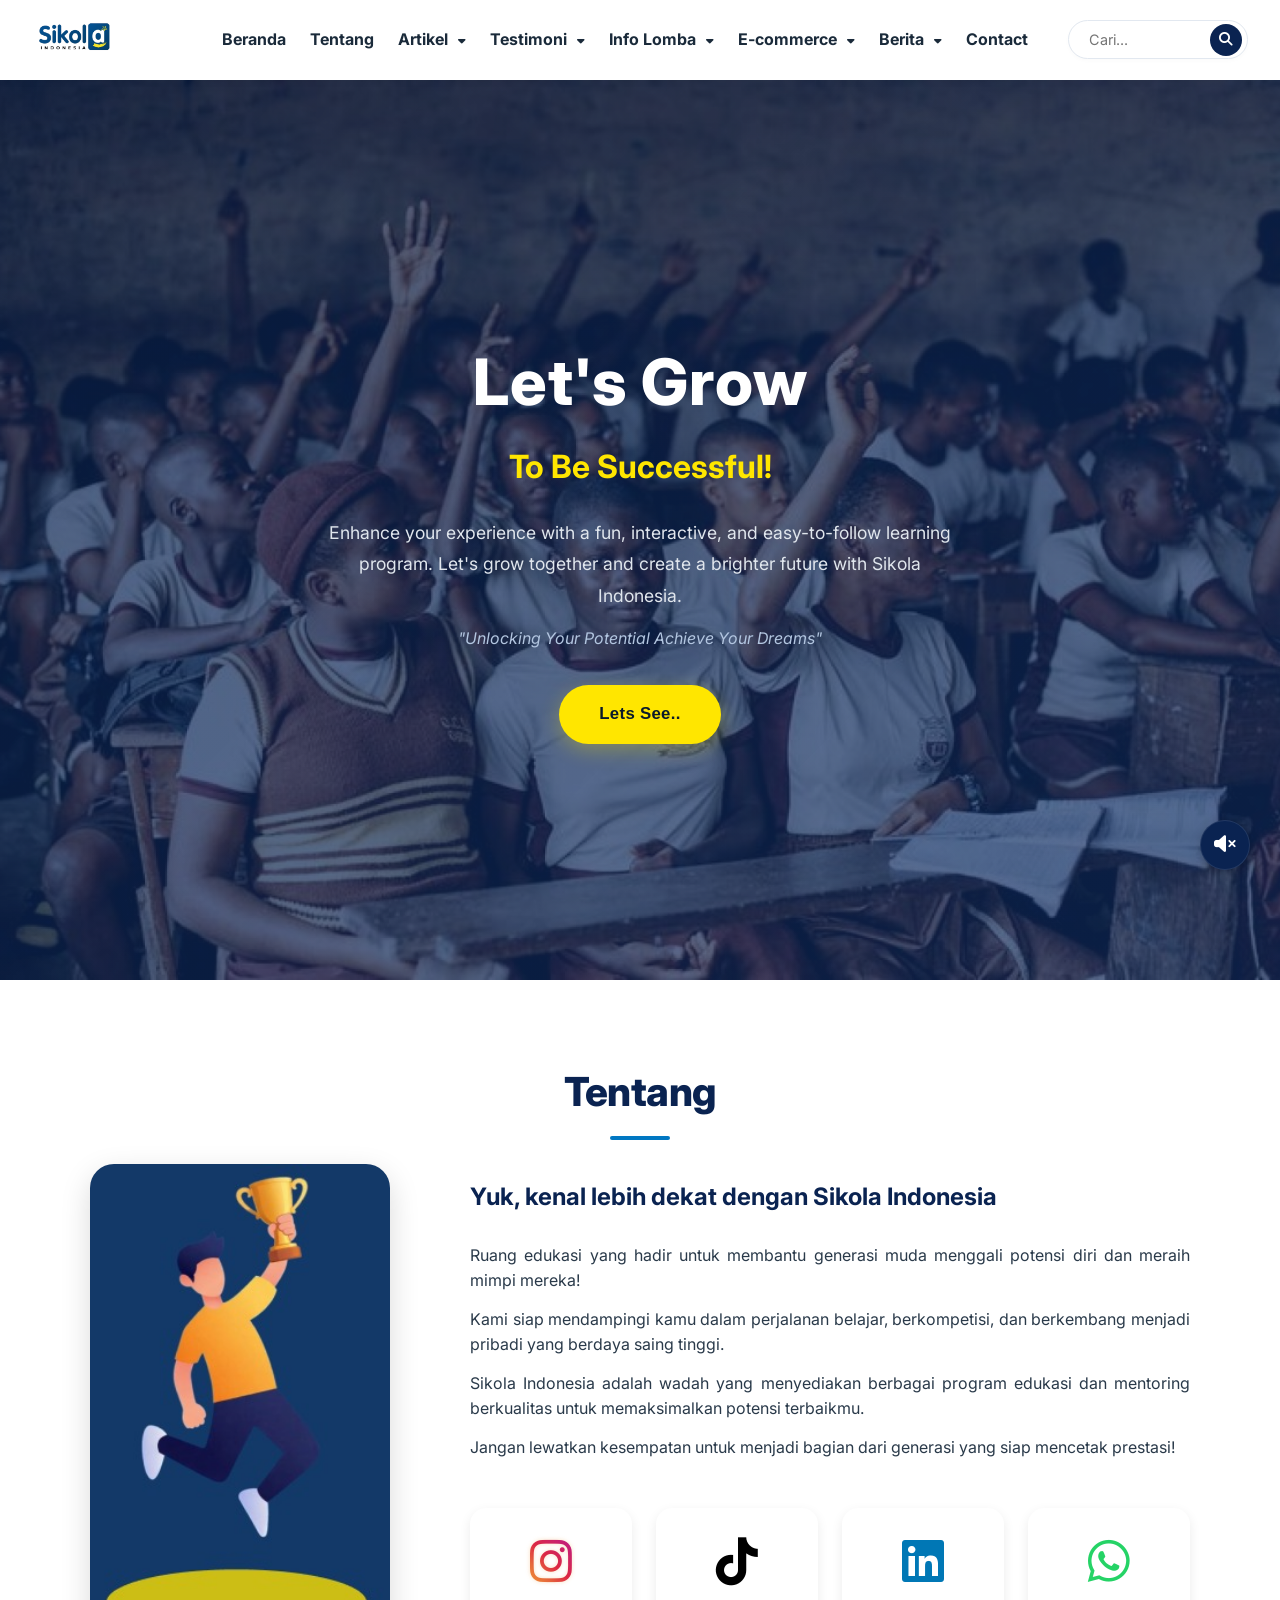
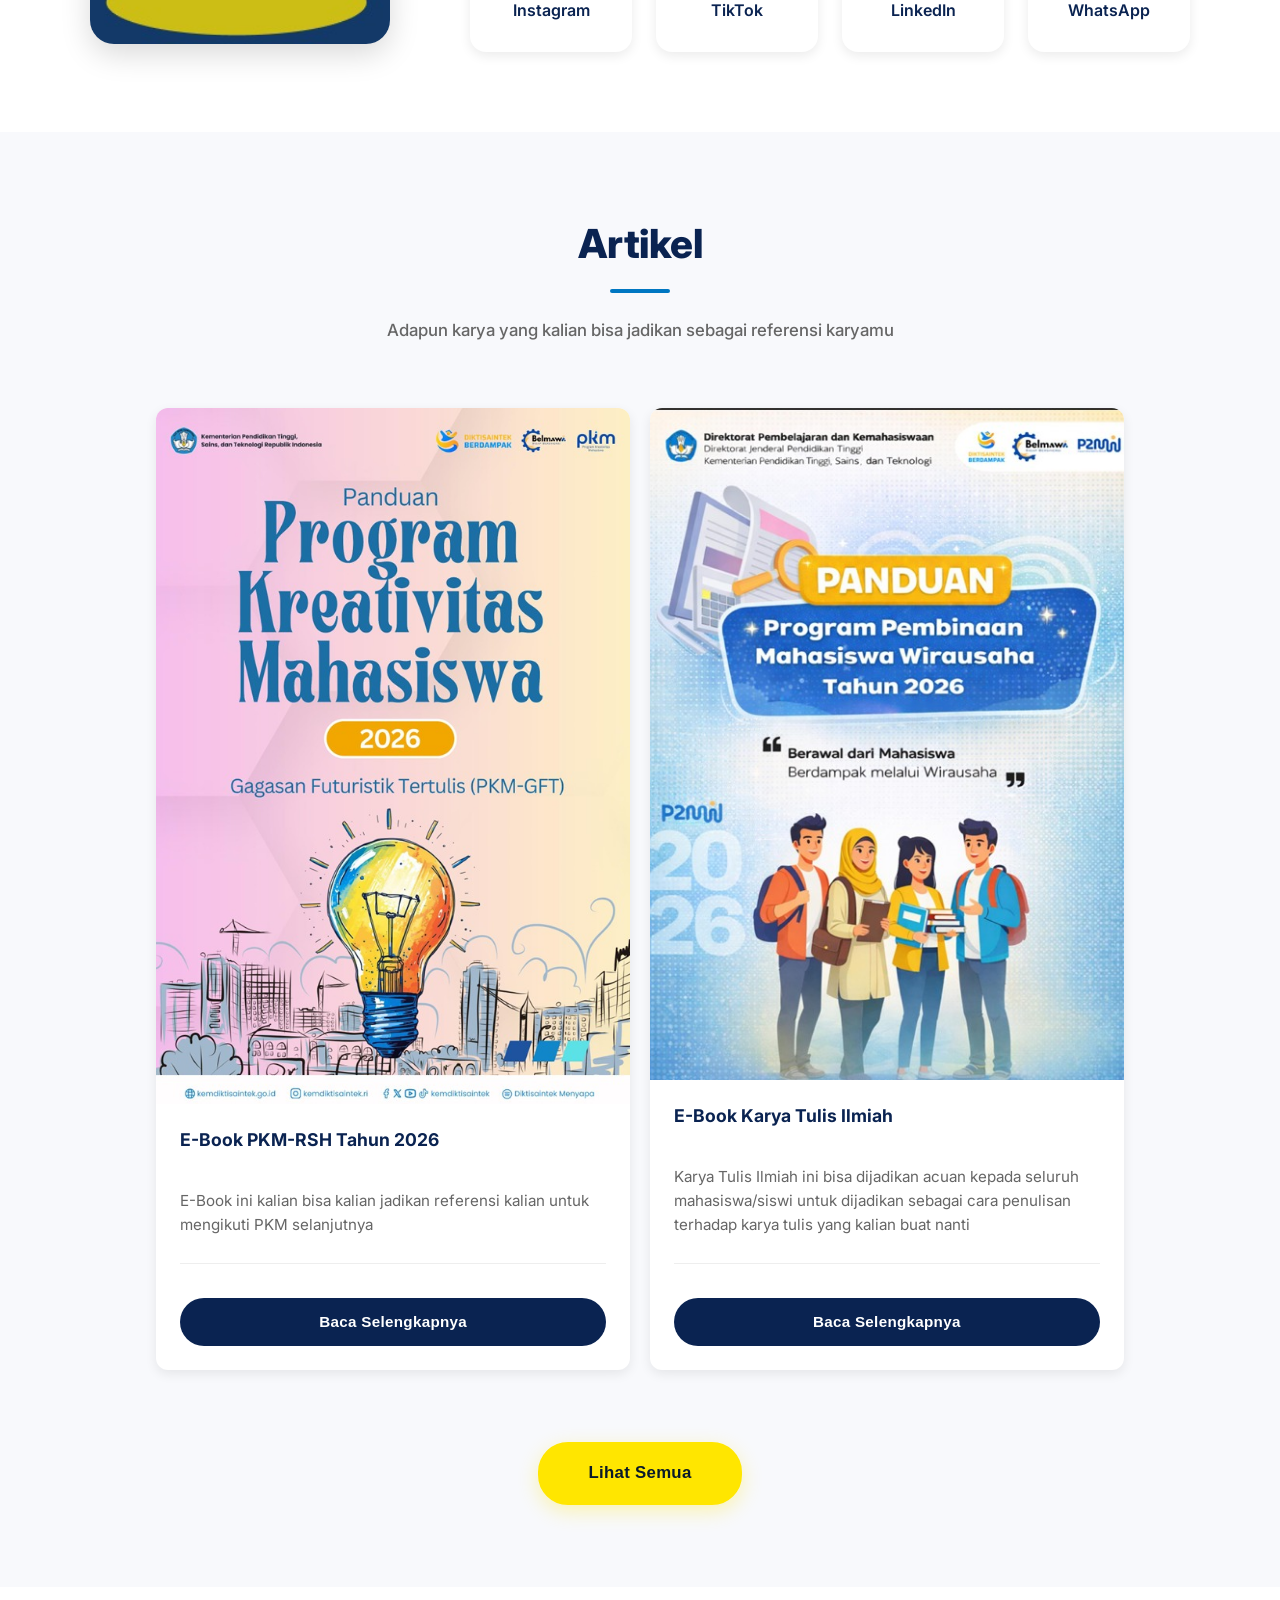
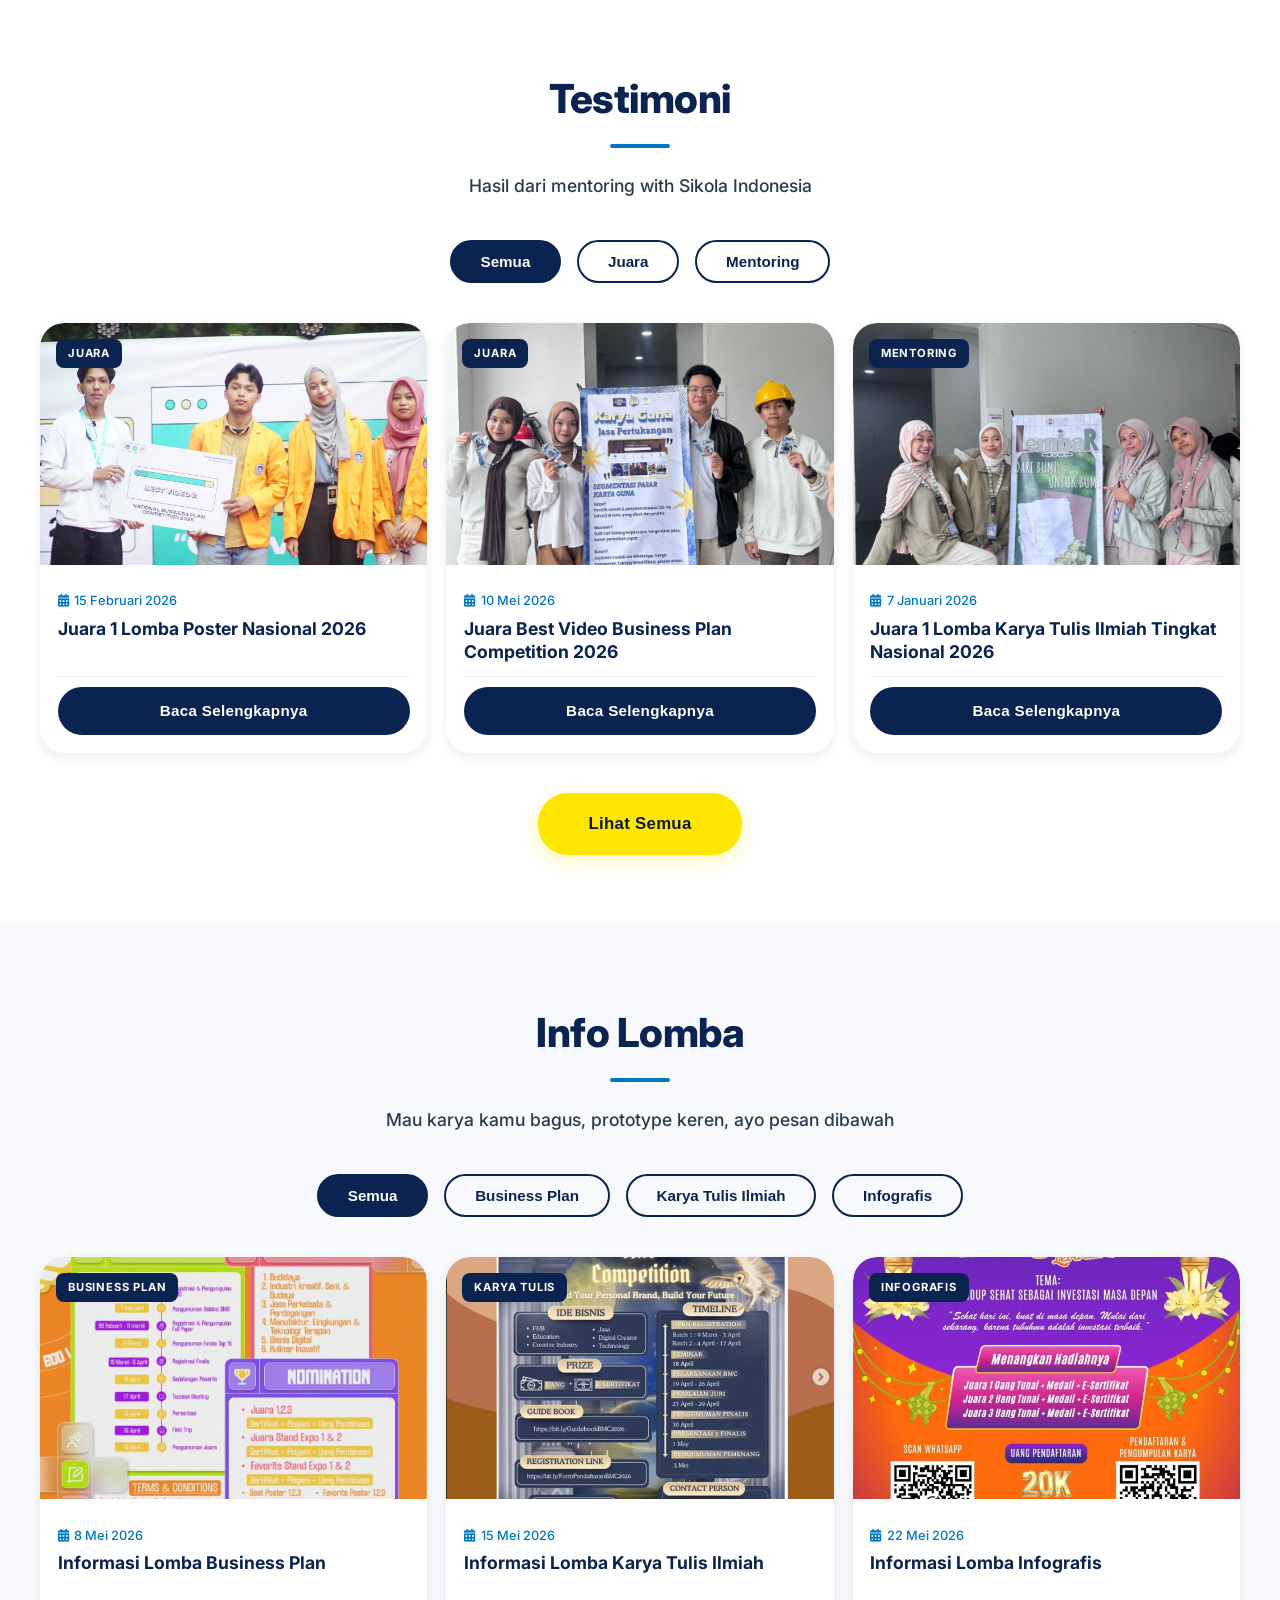
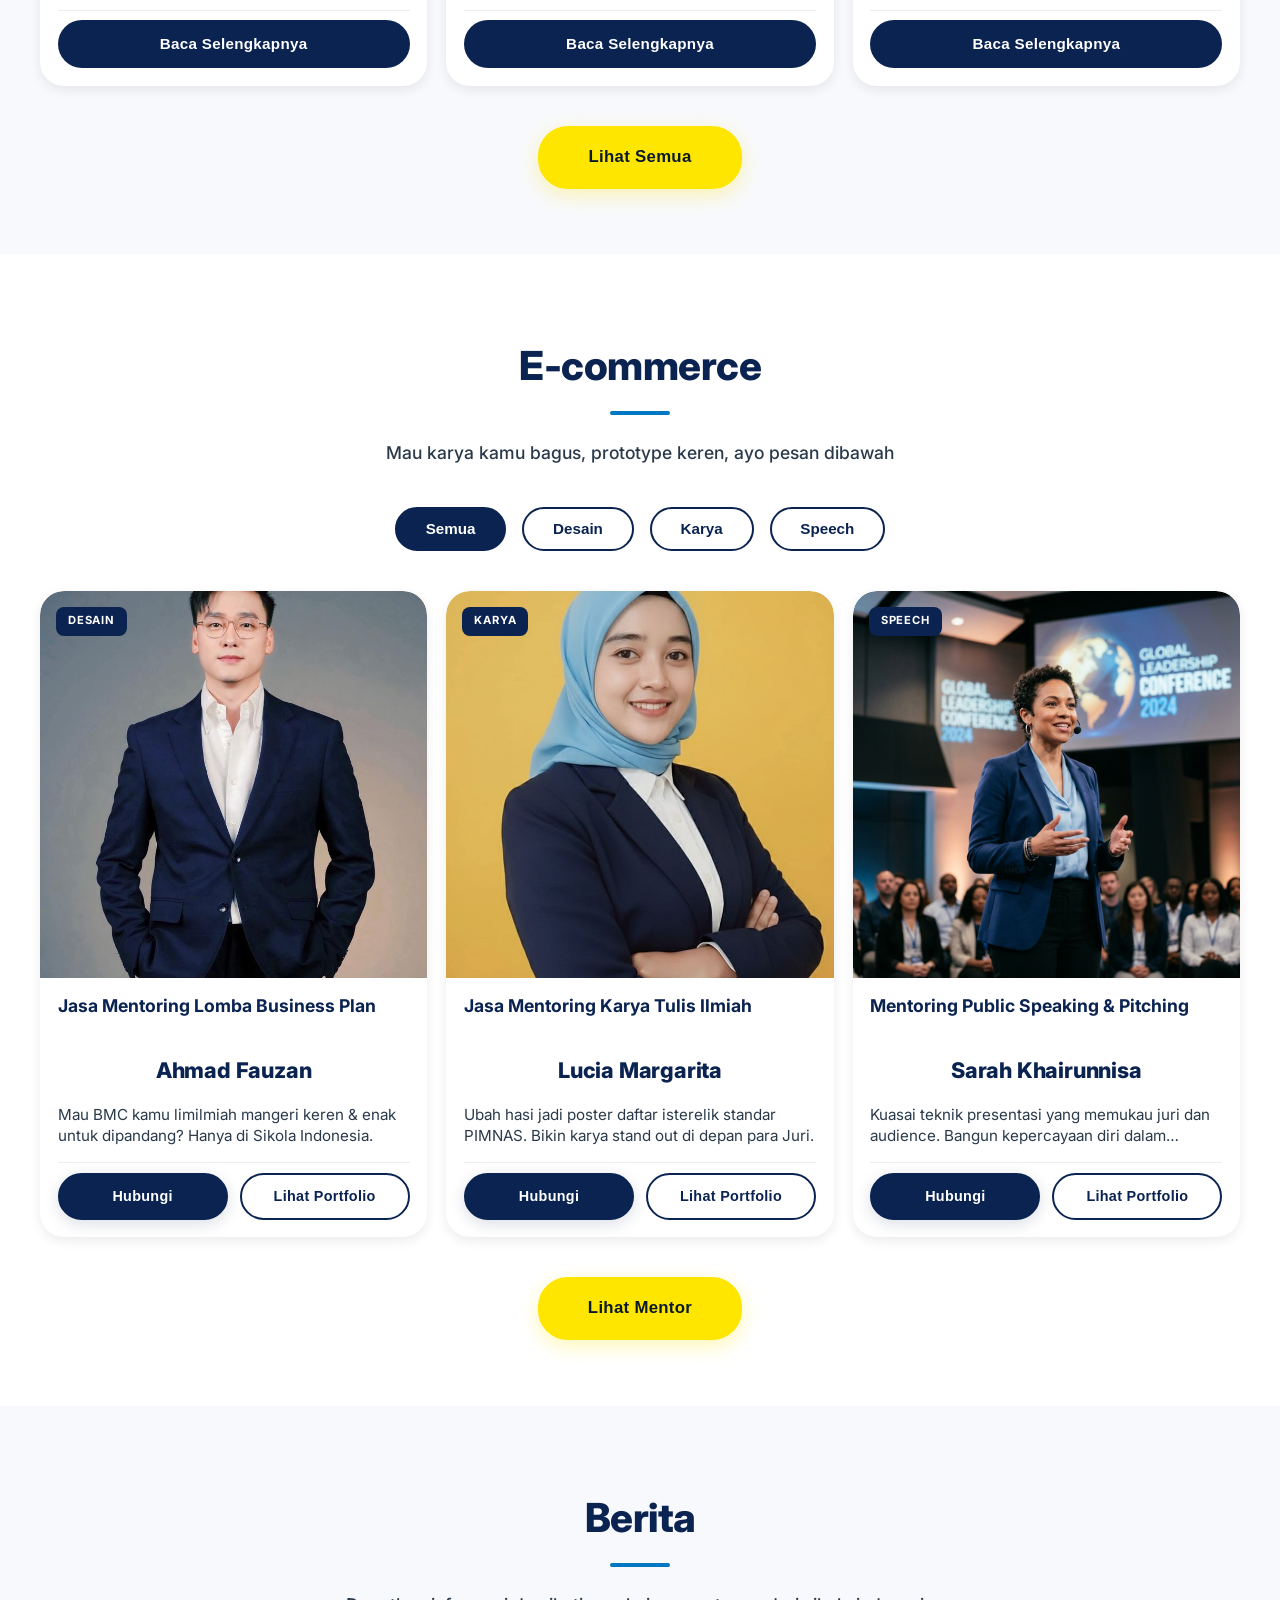
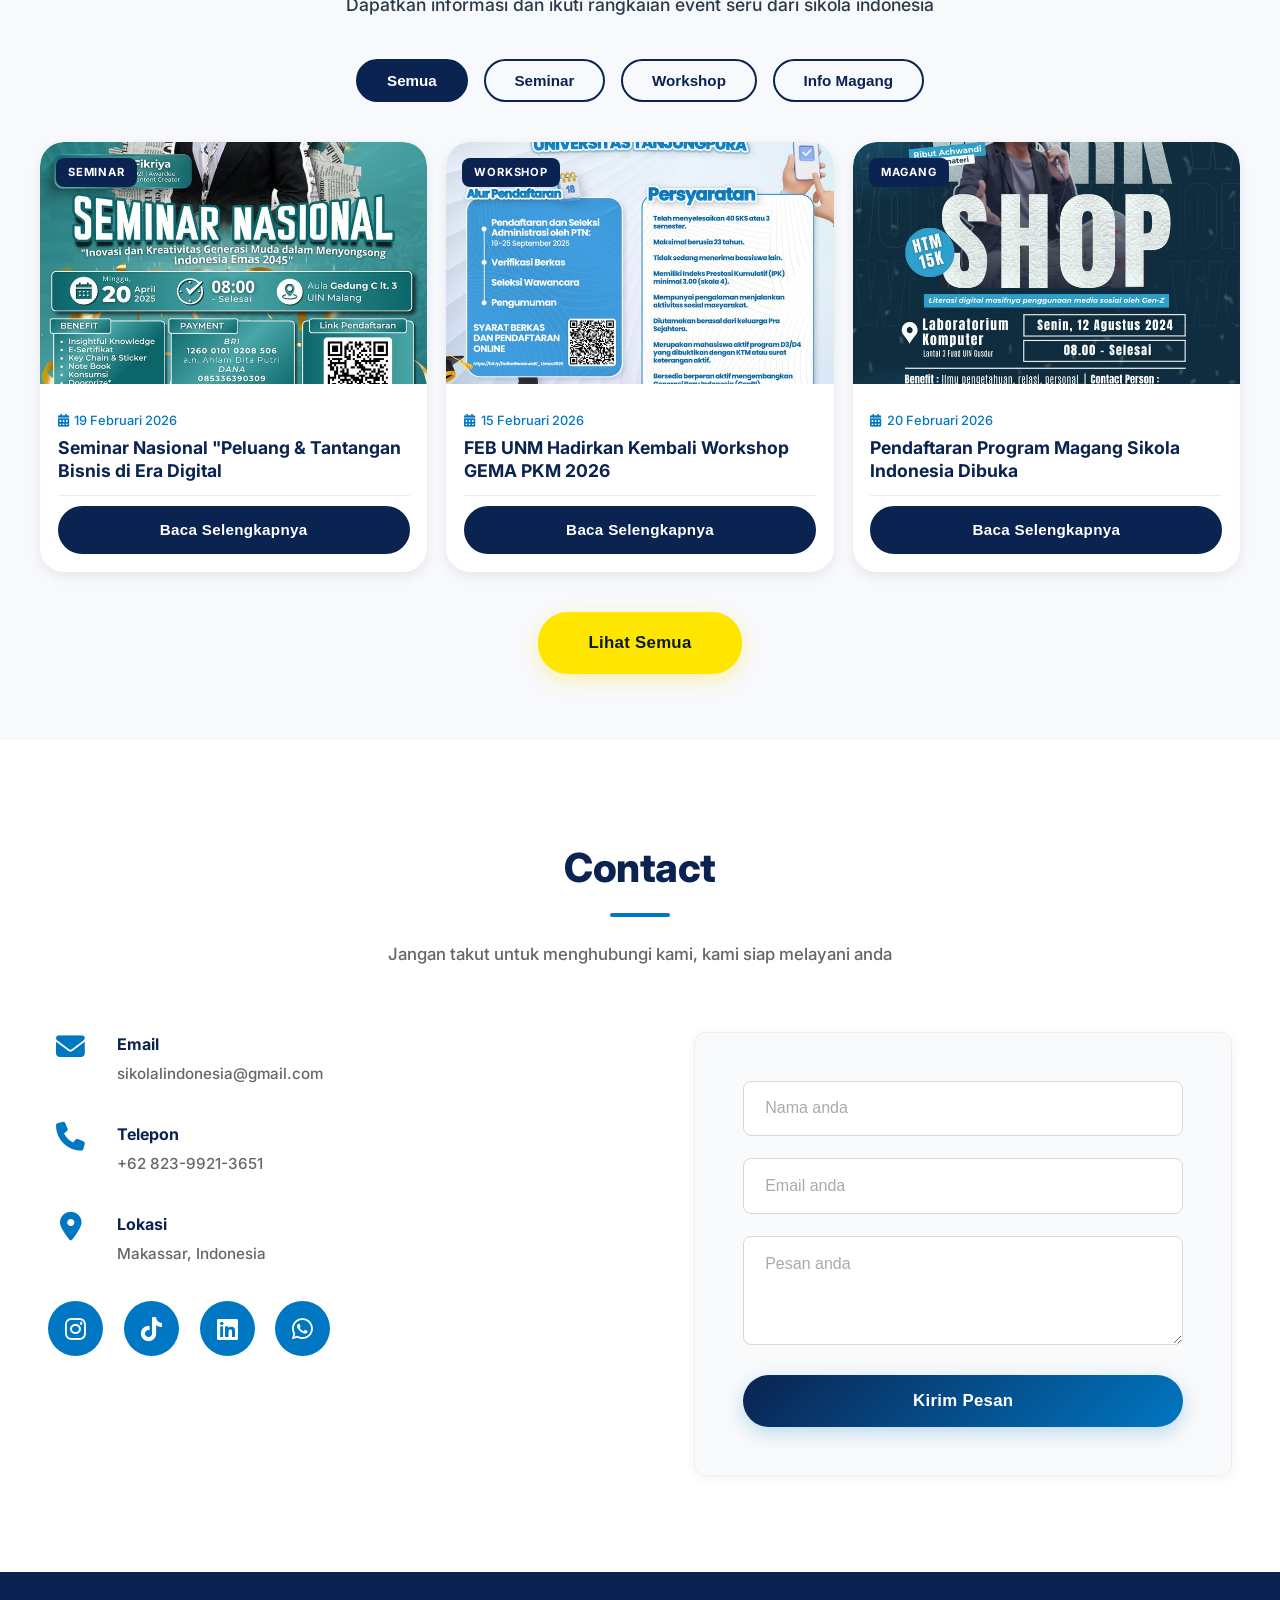
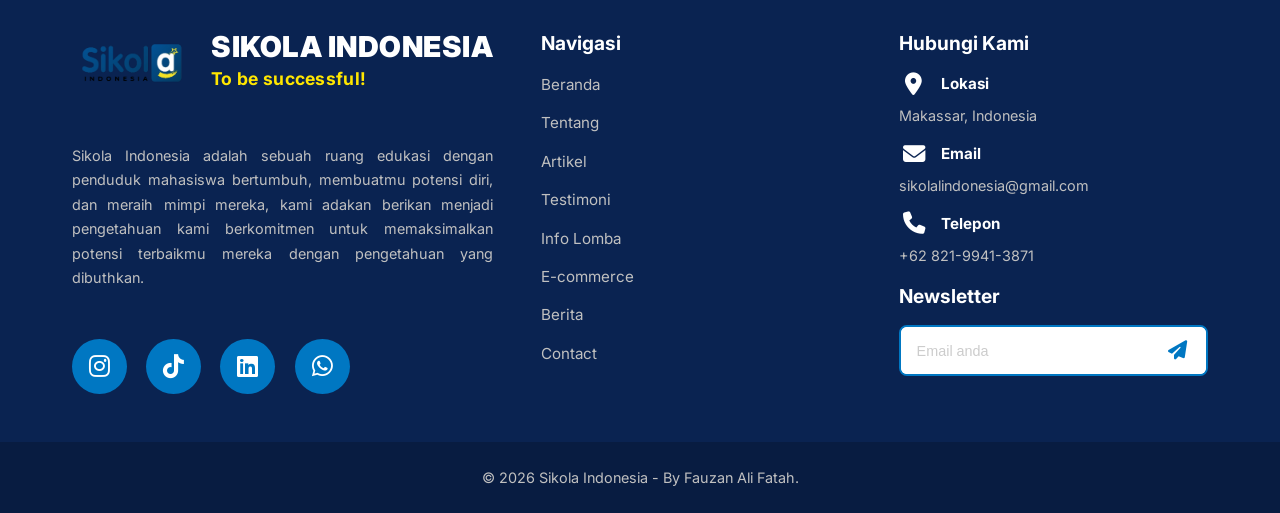
==== commit 8aef8fdb: "Update Code Sikola" ====
--- a/index.html
+++ b/index.html
@@ -135,7 +135,8 @@
                     <div class="artikel-body">
                         <h4>E-Book PKM-RSH Tahun 2026</h4>
                         <p>E-Book ini kalian bisa kalian jadikan referensi kalian untuk mengikuti PKM selanjutnya</p>
-                        <hr class="card-divider">                        <a href="#" class="artikel-link btn-detail">Baca Selengkapnya <i class="fas fa-arrow-right"></i></a>
+                        <hr class="card-divider">
+                        <a href="#" class="artikel-link btn-detail">Baca Selengkapnya</a>
                     </div>
                 </div>
 
@@ -144,7 +145,8 @@
                     <div class="artikel-body">
                         <h4>E-Book Karya Tulis Ilmiah</h4>
                         <p>Karya Tulis Ilmiah ini bisa dijadikan acuan kepada seluruh mahasiswa/siswi untuk dijadikan sebagai cara penulisan terhadap karya tulis yang kalian buat nanti</p>
-                        <hr class="card-divider">                        <a href="#" class="artikel-link btn-detail">Baca Selengkapnya <i class="fas fa-arrow-right"></i></a>
+                        <hr class="card-divider">
+                        <a href="#" class="artikel-link btn-detail">Baca Selengkapnya</a>
                     </div>
                 </div>
             </div>
--- a/assets/css/style.css
+++ b/assets/css/style.css
@@ -357,10 +357,11 @@
 }
 
 .btn-primary:hover {
-    background: var(--secondary-color);
-    border-color: var(--secondary-color);
+    background: #0077c2 !important;
+    border-color: #0077c2 !important;
     box-shadow: 0 8px 25px rgba(0, 119, 194, 0.35);
     transform: translateY(-3px);
+    color: #fff !important;
 }
 
 .btn-primary:active {
@@ -369,16 +370,16 @@
 
 .btn-secondary {
     background: transparent;
-    color: var(--secondary-color);
-    border: 2px solid var(--secondary-color);
+    color: #0a2351;
+    border: 2px solid #0a2351;
     padding: 0.9rem 2rem;
     font-size: 1rem;
 }
 
 .btn-secondary:hover {
-    background: var(--secondary-color);
+    background: #0a2351;
     color: #fff;
-    box-shadow: 0 8px 25px rgba(0, 119, 194, 0.3);
+    box-shadow: 0 8px 25px rgba(10, 35, 81, 0.3);
     transform: translateY(-3px);
 }
 
@@ -520,22 +521,24 @@
 }
 
 .btn-group .btn-primary:hover {
-    background: #0a1a3a;
+    background: #0077c2 !important;
+    border-color: #0077c2 !important;
+    box-shadow: 0 8px 20px rgba(0, 119, 194, 0.4) !important;
+    transform: translateY(-2px);
+    color: #fff !important;
+}
+
+.btn-group .btn-secondary {
+    background: transparent;
+    color: #0a2351;
+    border: 2px solid #0a2351;
+}
+
+.btn-group .btn-secondary:hover {
+    background: #0a2351;
+    color: #fff;
     transform: translateY(-2px);
     box-shadow: 0 6px 15px rgba(10, 35, 81, 0.3);
-}
-
-.btn-group .btn-secondary {
-    background: transparent;
-    color: var(--secondary-color);
-    border: 2px solid var(--secondary-color);
-}
-
-.btn-group .btn-secondary:hover {
-    background: var(--secondary-color);
-    color: #fff;
-    transform: translateY(-2px);
-    box-shadow: 0 6px 15px rgba(0, 119, 194, 0.3);
 }
 
 .tab-btn {
@@ -909,12 +912,17 @@
     align-items: flex-start;
 }
 
-.mentor-name {
-    color: #444;
-    font-size: 1.05rem;
-    font-weight: 600;
-    margin-bottom: 0.4rem;
-    min-height: 1.1rem;
+.mentor-name, 
+.card-body .mentor-name, 
+.artikel-body .mentor-name {
+    color: #0a2351 !important;
+    font-size: 1.35rem !important;
+    font-weight: 800 !important;
+    text-align: center !important;
+    margin: 0.6rem auto 1rem !important;
+    display: block !important;
+    width: 100% !important;
+    letter-spacing: -0.2px;
 }
 
 .card-lomba .card-body {
@@ -1128,12 +1136,6 @@
     font-weight: 700;
 }
 
-.card-mentor .mentor-name {
-    color: #444;
-    font-size: 1.05rem;
-    margin: 0 0 0.5rem 0;
-    font-weight: 600;
-}
 
 .card-mentor .desc {
     color: var(--text-light);
@@ -2455,9 +2457,9 @@
 
 /* Update Baca Selengkapnya buttons to Solid Blue and Full Width */
 .btn-detail { color: #fff !important; border-color: var(--primary-color) !important; background: var(--primary-color) !important; }
-.btn-detail:hover { background: #05122a !important; box-shadow: 0 6px 15px rgba(10, 35, 81, 0.4) !important; color: #fff !important; }
+.btn-detail:hover { background: #0077c2 !important; border-color: #0077c2 !important; box-shadow: 0 8px 20px rgba(0, 119, 194, 0.4) !important; color: #fff !important; }
 .card-lomba .btn-detail, .testimoni-cards .card .btn-detail, .card-berita .btn-detail { background: var(--primary-color) !important; color: #fff !important; }
-.card-lomba .btn-detail:hover, .testimoni-cards .card .btn-detail:hover, .card-berita .btn-detail:hover { background: #05122a !important; box-shadow: 0 6px 15px rgba(10, 35, 81, 0.4) !important; }
+.card-lomba .btn-detail:hover, .testimoni-cards .card .btn-detail:hover, .card-berita .btn-detail:hover { background: #0077c2 !important; border-color: #0077c2 !important; box-shadow: 0 8px 20px rgba(0, 119, 194, 0.4) !important; color: #fff !important; }
 
 /* Update Badges to Biru Tua */
 .card-badge, .berita-badge { background: var(--primary-color) !important; color: #fff !important; }
@@ -2465,10 +2467,11 @@
 
 /* Override Lihat Semua dan Lihat Mentor to Yellow */
 section > .btn-primary { background: var(--accent-color) !important; color: #0a1a2a !important; border-color: var(--accent-color) !important; box-shadow: 0 6px 20px rgba(255, 230, 0, 0.3) !important; }
-section > .btn-primary:hover { background: #ffd600 !important; border-color: #ffd600 !important; box-shadow: 0 8px 25px rgba(255, 230, 0, 0.4) !important; }
+section > .btn-primary:hover { background: #ffd600 !important; border-color: #ffd600 !important; color: #000 !important; box-shadow: 0 8px 25px rgba(255, 230, 0, 0.4) !important; }
 
 /* Standardize Card Body positions to match Testimoni */
 .card-lomba .card-body, .card-mentor .card-body, .card-berita .card-body, .testimoni-cards .card .card-body { padding: 1.1rem !important; justify-content: space-between !important; display: flex !important; flex-direction: column !important; flex: 1 !important; height: auto !important; }
+.artikel-body { padding: 1.5rem !important; justify-content: space-between !important; display: flex !important; flex-direction: column !important; flex: 1 !important; height: auto !important; }
 .card-divider { margin-top: 0.6rem !important; margin-bottom: 0.6rem !important; }
 
 /* Standardize max-width for all card grids to prevent them from stretching too wide */
@@ -2489,48 +2492,87 @@
 
 /* Artikel Section - Simple Text Link Style on the Right */
 .artikel-card .btn-detail {
-    width: auto !important;
-    background: transparent !important;
-    color: var(--primary-color) !important;
+    display: block !important;
+    width: 100% !important;
+    margin: 0.5rem auto 0 !important;
+    background: var(--primary-color) !important;
+    color: #ffffff !important;
+    text-decoration: none !important;
+    padding: 12px 30px !important;
+    border-radius: 50px !important;
+    font-weight: 700 !important;
+    font-size: 0.95rem !important;
+    transition: all 0.3s ease !important;
+    text-align: center !important;
     border: none !important;
-    padding: 0 !important;
-    font-size: 0.95rem !important;
-    font-weight: 700 !important;
-    text-transform: none !important;
-    align-self: flex-end !important;
-    margin-left: auto !important;
-    margin-right: 0 !important;
-    justify-content: flex-end !important;
+    box-shadow: none !important;
 }
 
 .artikel-card .btn-detail i {
-    font-size: 0.8rem !important;
-    margin-left: 6px !important;
-    transition: transform 0.3s ease !important;
+    display: none !important;
 }
 
 .artikel-card .btn-detail:hover {
-    background: transparent !important;
-    color: var(--secondary-color) !important;
-    text-decoration: underline !important;
-    box-shadow: none !important;
-    transform: none !important;
+    background: #0077c2 !important;
+    color: #ffffff !important;
+    text-decoration: none !important;
+    box-shadow: 0 8px 20px rgba(0, 119, 194, 0.4) !important;
+    transform: translateY(-2px) !important;
 }
 
 .artikel-card .btn-detail:hover i {
-    transform: translateX(5px) !important;
+    display: none !important;
 }
 
 /* Ensure Artikel cards align buttons correctly */
-.artikel-card .card-body {
+.artikel-body {
     display: flex !important;
     flex-direction: column !important;
+    height: 100% !important;
     justify-content: space-between !important;
 }
+
+@media (max-width: 768px) {
+    .artikel-body p {
+        text-align: justify !important;
+        font-size: 0.85rem !important;
+    }
+    
+    .artikel-card .btn-detail {
+        padding: 10px 15px !important;
+        font-size: 0.85rem !important;
+        white-space: nowrap !important;
+    }
+
+    section > .btn-primary {
+        padding: 0.6rem 1.8rem !important;
+        font-size: 0.85rem !important;
+        min-height: auto !important;
+        margin-top: 1rem !important;
+    }
+}
+
 
 
 /* Shrink date text to match reference design */
 .card-body .date, .card-lomba .date, .testimoni-cards .card .date { font-size: 0.8rem !important; font-weight: 500 !important; margin-bottom: 0.6rem !important; gap: 0.35rem !important; display: flex !important; align-items: center !important; line-height: 1 !important; }
+
+/* Responsive Artikel Grid on Home Page */
+@media (max-width: 1024px) {
+    .artikel-grid {
+        grid-template-columns: repeat(2, 1fr) !important;
+        gap: 1.2rem !important;
+    }
+}
+
+@media (max-width: 768px) {
+    .artikel-grid {
+        grid-template-columns: 1fr !important;
+        width: 100% !important;
+        padding: 0 !important;
+        gap: 1.5rem !important;
+    }
+}
 .card-body .date i, .card-lomba .date i, .testimoni-cards .card .date i { font-size: 0.8rem !important; width: auto !important; height: auto !important; background: none !important; border-radius: 0 !important; display: inline !important; }
 
 /* Badge style matching ZanWeb reference - more rectangular shape */
@@ -2907,3 +2949,282 @@
         font-size: 1rem;
     }
 }
+
+/* ===================================
+   PREMIUM LIGHTBOX & HOVER ANIMATIONS
+   =================================== */
+
+.mentor-img-frame-new {
+    cursor: pointer;
+    position: relative;
+    transition: transform 0.4s cubic-bezier(0.4, 0, 0.2, 1), box-shadow 0.4s ease;
+}
+
+.mentor-img-frame-new:hover {
+    transform: translateY(-5px) scale(1.01);
+    box-shadow: 0 20px 40px rgba(0,0,0,0.15);
+}
+
+.mentor-img-frame-new img {
+    transition: transform 0.6s cubic-bezier(0.4, 0, 0.2, 1);
+}
+
+.mentor-img-frame-new:hover img {
+    transform: scale(1.1);
+}
+
+/* Overlay Icon */
+.mentor-img-frame-new::after {
+    content: '\f00e';
+    font-family: 'Font Awesome 6 Free';
+    font-weight: 900;
+    position: absolute;
+    inset: 0;
+    background: rgba(10, 35, 81, 0.3);
+    color: #fff;
+    display: flex;
+    align-items: center;
+    justify-content: center;
+    font-size: 2rem;
+    opacity: 0;
+    transition: opacity 0.3s ease;
+    z-index: 2;
+}
+
+.mentor-img-frame-new:hover::after {
+    opacity: 1;
+}
+
+/* Lightbox Modal */
+.sikola-lightbox {
+    position: fixed;
+    inset: 0;
+    background: rgba(0, 0, 0, 0.9);
+    z-index: 9999;
+    display: none;
+    align-items: center;
+    justify-content: center;
+    opacity: 0;
+    transition: opacity 0.4s ease;
+    padding: 2rem;
+    backdrop-filter: blur(8px);
+}
+
+.sikola-lightbox.active {
+    display: flex;
+    opacity: 1;
+}
+
+.lightbox-content {
+    position: relative;
+    max-width: 90%;
+    max-height: 90%;
+    transform: scale(0.9);
+    transition: transform 0.4s cubic-bezier(0.34, 1.56, 0.64, 1);
+}
+
+.sikola-lightbox.active .lightbox-content {
+    transform: scale(1);
+}
+
+.lightbox-content img {
+    max-width: 100%;
+    max-height: 90vh;
+    border-radius: 12px;
+    box-shadow: 0 0 50px rgba(0,0,0,0.5);
+    object-fit: contain;
+}
+
+.lightbox-close {
+    position: absolute;
+    top: -40px;
+    right: -40px;
+    color: #fff;
+    font-size: 2.5rem;
+    cursor: pointer;
+    transition: transform 0.3s ease;
+    width: 40px;
+    height: 40px;
+    display: flex;
+    align-items: center;
+    justify-content: center;
+}
+
+.lightbox-close:hover {
+    transform: scale(1.2) rotate(90deg);
+    color: var(--accent-color);
+}
+
+@media (max-width: 768px) {
+    .lightbox-close {
+        top: 10px;
+        right: 10px;
+        background: rgba(0,0,0,0.5);
+        border-radius: 50%;
+        width: 40px;
+        height: 40px;
+        font-size: 1.5rem;
+    }
+    .lightbox-content {
+        max-width: 100%;
+    }
+}
+
+/* Experience Card Hover Animation */
+.exp-card-img {
+    cursor: pointer;
+    position: relative;
+    overflow: hidden;
+}
+
+.exp-card-img img {
+    transition: transform 0.6s cubic-bezier(0.4, 0, 0.2, 1);
+}
+
+.exp-card-img:hover img {
+    transform: scale(1.1);
+}
+
+.exp-card-img::after {
+    content: '\f00e';
+    font-family: 'Font Awesome 6 Free';
+    font-weight: 900;
+    position: absolute;
+    inset: 0;
+    background: rgba(10, 35, 81, 0.3);
+    color: #fff;
+    display: flex;
+    align-items: center;
+    justify-content: center;
+    font-size: 1.5rem;
+    opacity: 0;
+    transition: opacity 0.3s ease;
+    z-index: 2;
+}
+
+.exp-card-img:hover::after {
+    opacity: 1;
+}
+
+/* Refined Mobile Lightbox Close Button */
+@media (max-width: 768px) {
+    .lightbox-close {
+        top: 20px !important;
+        right: 20px !important;
+        background: rgba(255, 255, 255, 0.2) !important;
+        backdrop-filter: blur(4px);
+        border: 1px solid rgba(255, 255, 255, 0.3);
+        border-radius: 50%;
+        width: 45px !important;
+        height: 45px !important;
+        font-size: 1.2rem !important;
+        position: fixed !important;
+        z-index: 10000;
+        color: #fff !important;
+        box-shadow: 0 4px 15px rgba(0,0,0,0.2);
+    }
+    .lightbox-content {
+        max-width: 95% !important;
+    }
+}
+
+/* Consistent Lightbox Close Button Style */
+.lightbox-close {
+    position: fixed !important;
+    top: 25px !important;
+    right: 25px !important;
+    width: 42px !important;
+    height: 42px !important;
+    background: rgba(0, 0, 0, 0.5) !important;
+    border: 2px solid rgba(255, 255, 255, 0.7) !important;
+    border-radius: 50% !important;
+    color: #fff !important;
+    display: flex !important;
+    align-items: center !important;
+    justify-content: center !important;
+    font-size: 1.3rem !important;
+    cursor: pointer !important;
+    transition: all 0.3s ease !important;
+    z-index: 10005 !important;
+    box-shadow: 0 4px 15px rgba(0,0,0,0.4) !important;
+    line-height: 1 !important;
+    padding-bottom: 3px !important; /* Visual alignment for &times; */
+}
+
+.lightbox-close:hover {
+    background: rgba(0, 0, 0, 0.8) !important;
+    transform: scale(1.1) rotate(90deg) !important;
+    border-color: #fff !important;
+}
+
+@media (max-width: 768px) {
+    .lightbox-close {
+        top: 15px !important;
+        right: 15px !important;
+        width: 38px !important;
+        height: 38px !important;
+        font-size: 1.1rem !important;
+    }
+    .lightbox-content {
+        max-width: 100% !important;
+        width: 100% !important;
+    }
+    .lightbox-content img {
+        border-radius: 0 !important;
+    }
+}
+
+/* Final Consistent Lightbox Close Button Style */
+.lightbox-content {
+    position: relative;
+}
+
+.lightbox-close {
+    position: absolute !important;
+    top: 1.5rem !important;
+    right: 1.5rem !important;
+    background: rgba(0, 0, 0, 0.3) !important;
+    border: none !important;
+    font-size: 1.2rem !important;
+    color: #ffffff !important;
+    cursor: pointer !important;
+    padding: 0 !important;
+    display: flex !important;
+    align-items: center !important;
+    justify-content: center !important;
+    border-radius: 50% !important;
+    transition: all 0.2s ease !important;
+    width: 40px !important;
+    height: 40px !important;
+    z-index: 1000 !important;
+    box-shadow: none !important;
+}
+
+.lightbox-close:hover {
+    background: rgba(0, 0, 0, 0.5) !important;
+    transform: scale(1.1) !important;
+    color: #ffffff !important;
+}
+
+.lightbox-close i {
+    margin: 0 !important;
+    padding: 0 !important;
+    line-height: 1 !important;
+}
+
+@media (max-width: 768px) {
+    .lightbox-close {
+        top: 1rem !important;
+        right: 1rem !important;
+        width: 35px !important;
+        height: 35px !important;
+        font-size: 1rem !important;
+    }
+    .lightbox-content {
+        max-width: 95% !important;
+        width: 95% !important;
+    }
+    .lightbox-content img {
+        border-radius: 12px !important;
+    }
+}
